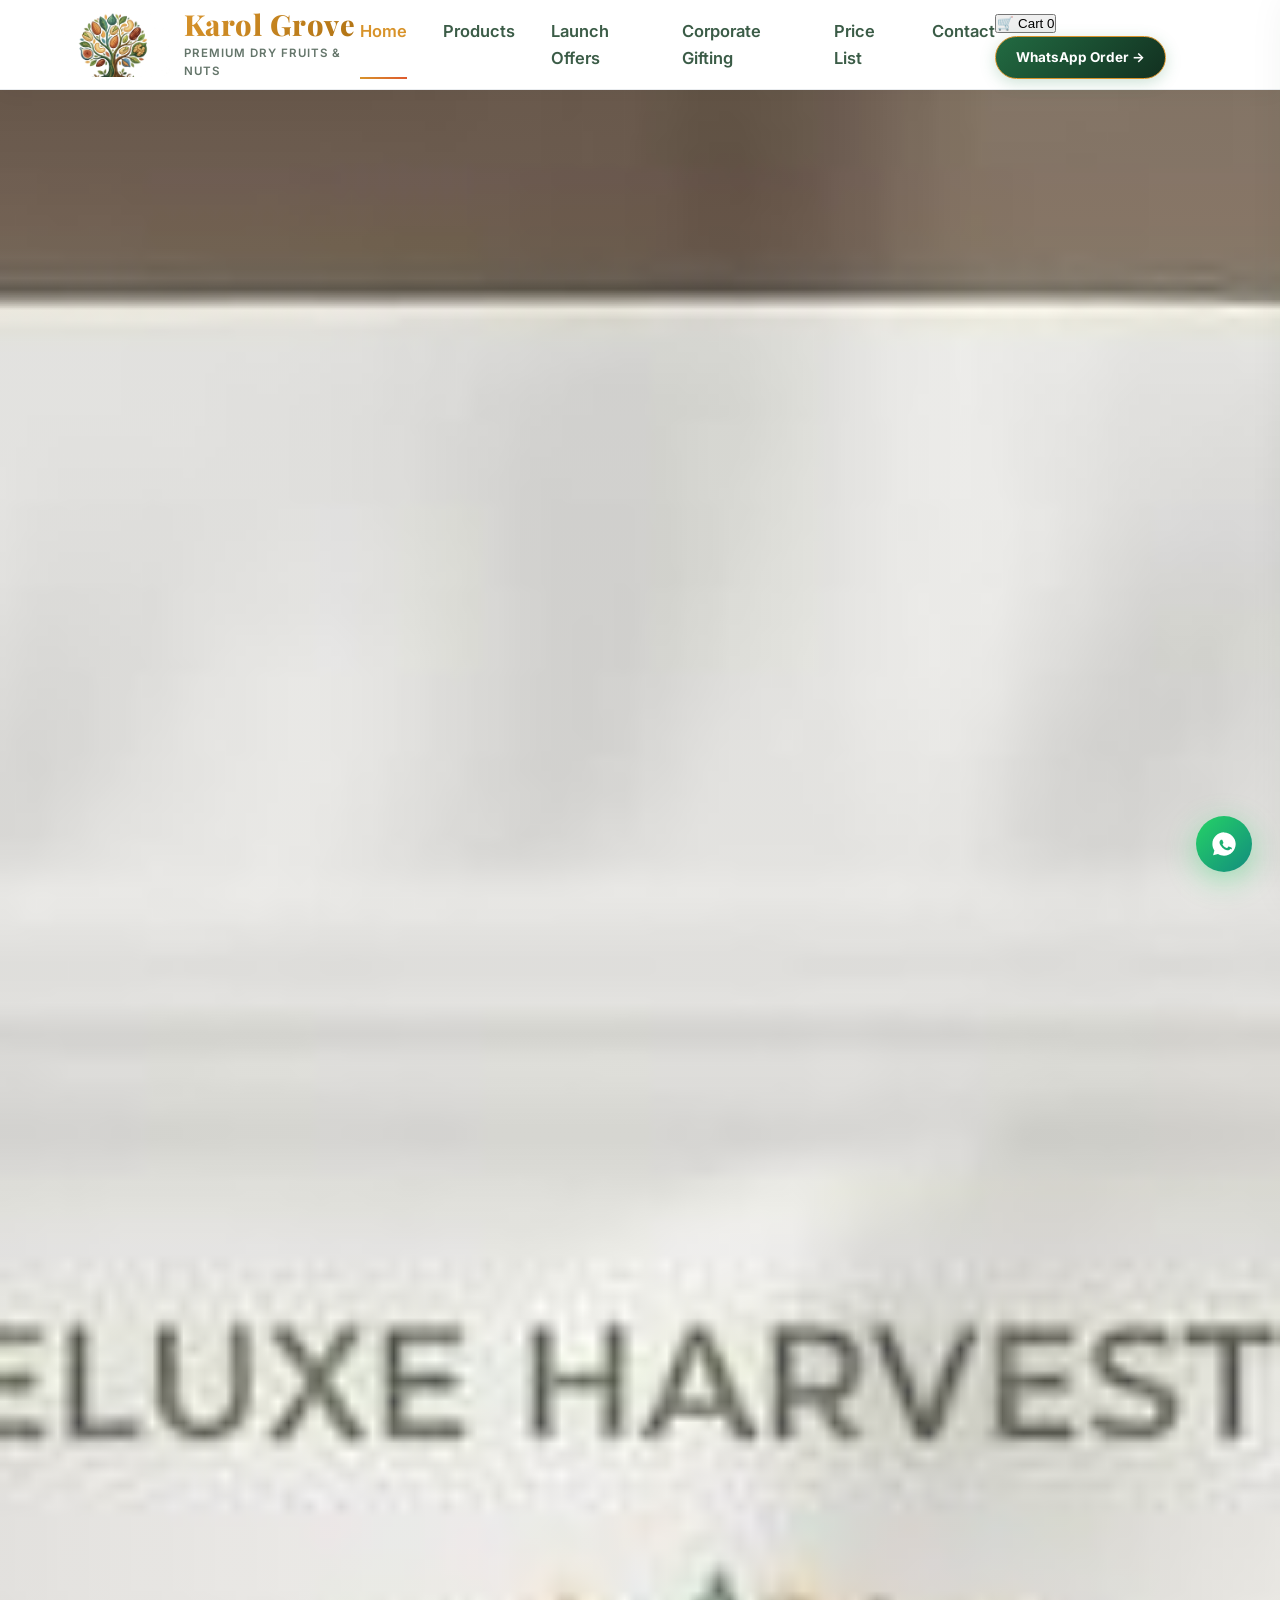
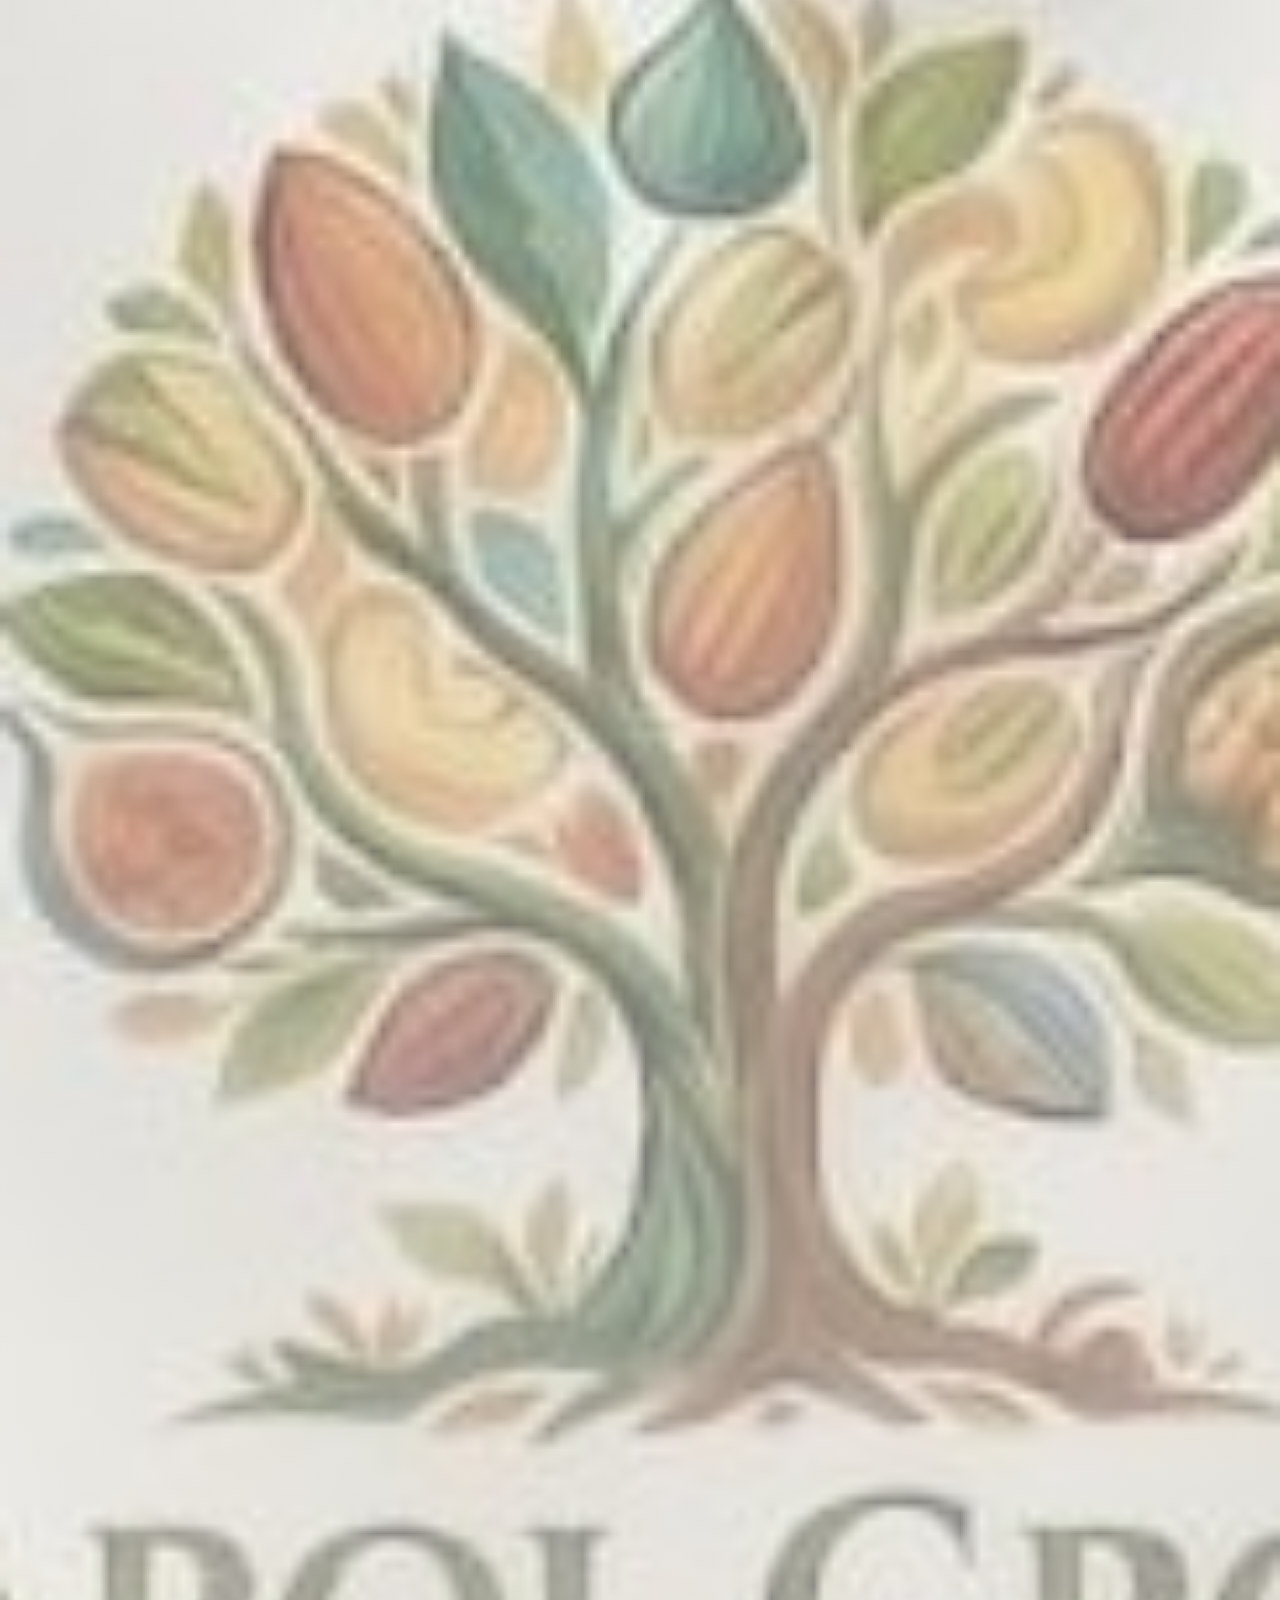
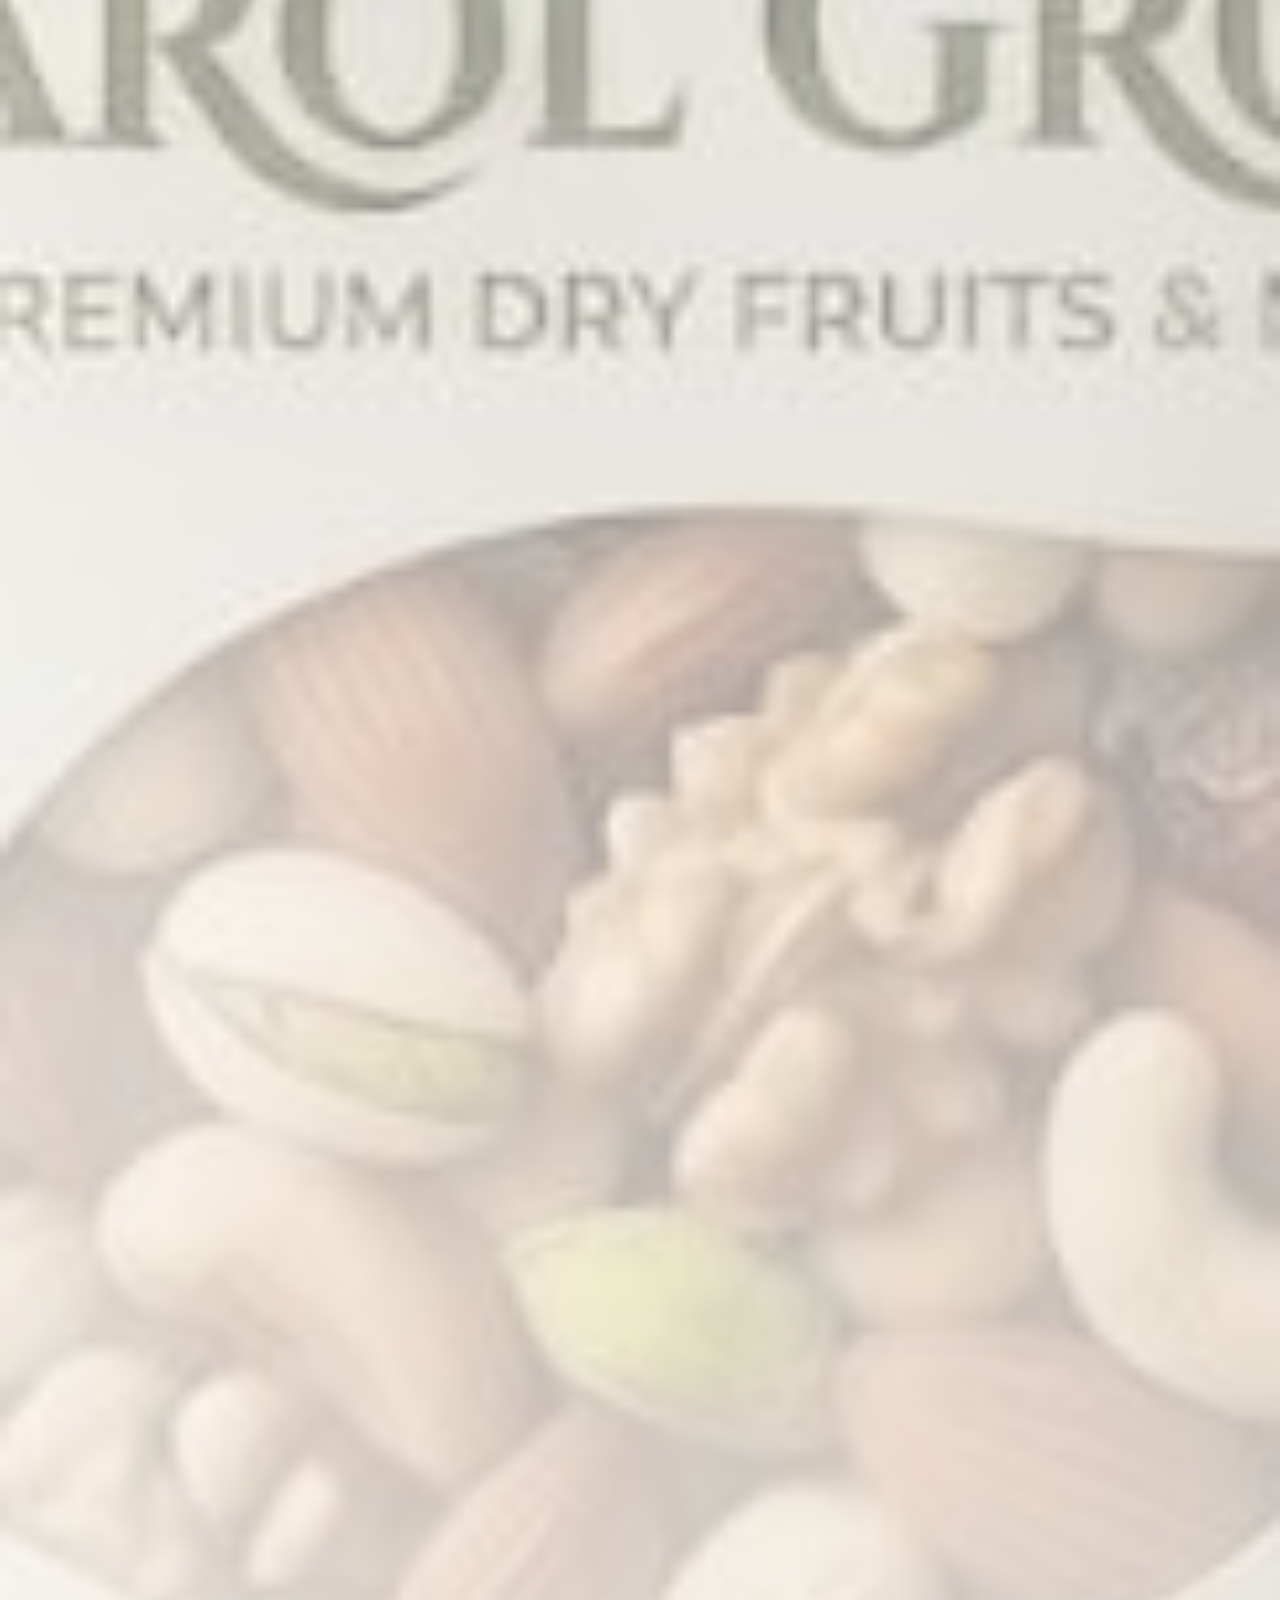
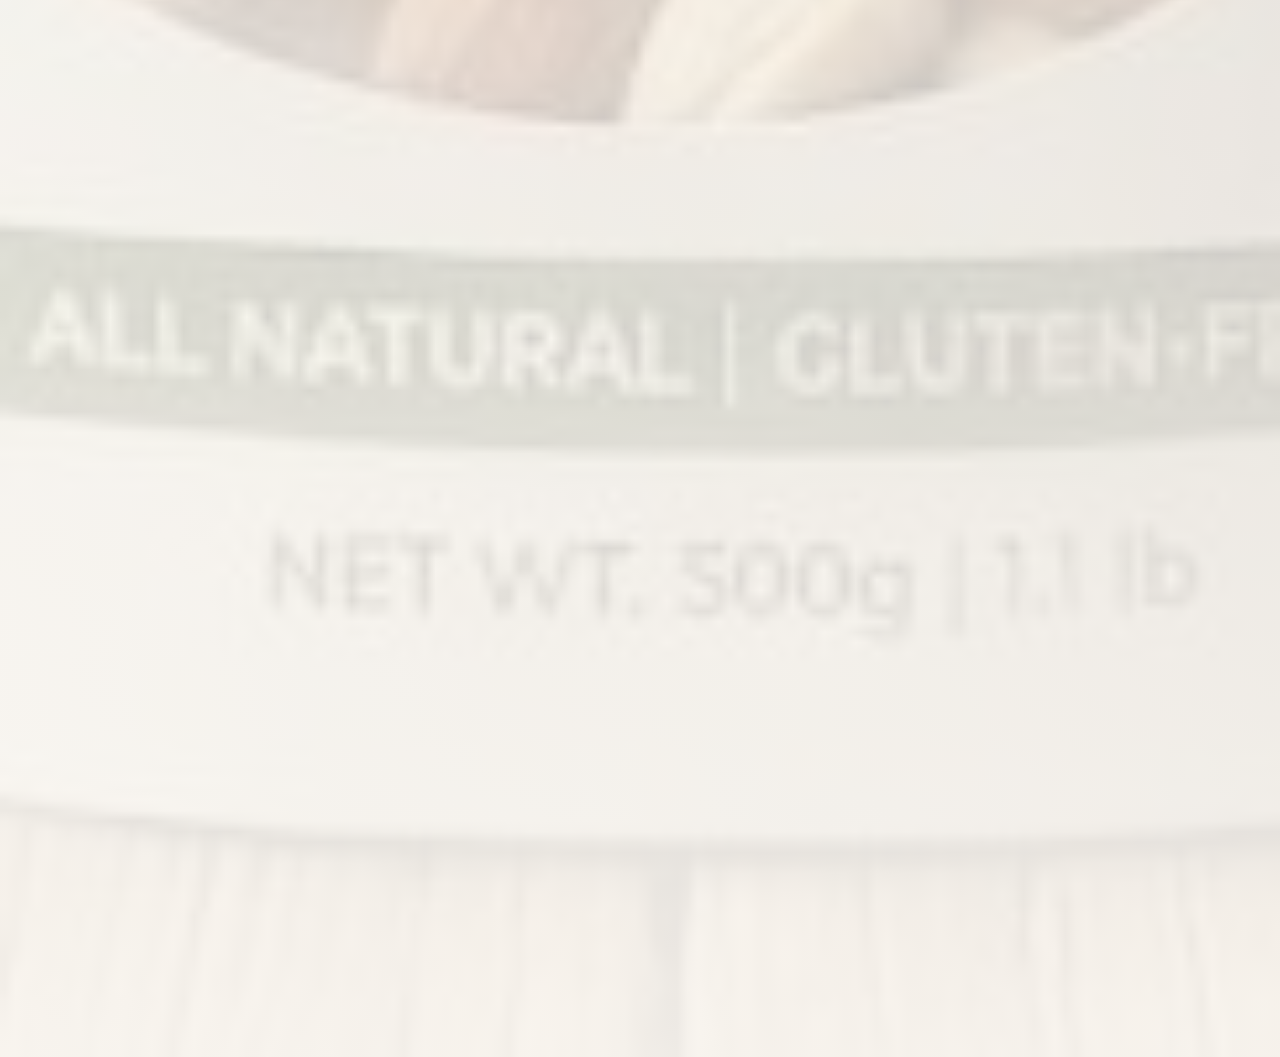
==== index.html @ c0962202 "new changes from chatgpt" ====
<!DOCTYPE html>
<html lang="en">
<head>
<meta charset="UTF-8">
<meta name="viewport" content="width=device-width, initial-scale=1.0">
<title>Karol Grove — Grand Website Launch | Premium Dry Fruits & Nuts</title>
<meta name="description" content="Grand Website Launch 02 October 2026! Up to 40% OFF on selected products. Karol Grove brings you premium, hand-picked dry fruits, nuts, seeds and natural sweeteners.">
<link rel="icon" href="assets/karol-grove-icon.png">
<link rel="preconnect" href="https://fonts.googleapis.com">
<link rel="preconnect" href="https://fonts.gstatic.com" crossorigin>
<link href="https://fonts.googleapis.com/css2?family=Outfit:wght@300;400;500;600;700;800;900&family=Playfair+Display:ital,wght@0,400;0,500;0,600;0,700;0,800;0,900;1,400;1,500;1,600&family=Inter:wght@300;400;500;600;700;800&display=swap" rel="stylesheet">
<link rel="stylesheet" href="assets/style.css?v=20261002-v3">
<script src="assets/prices.js" defer></script>
<script src="assets/main.js?v=20261002-v3" defer></script>
</head>
<body>

<!-- Sticky Header & Navigation -->
<header class="site-header">
  <div class="header-inner">
    <a href="index.html" class="brand">
      <img src="assets/karol-grove-icon.png" alt="Karol Grove Premium Dry Fruits & Nuts" class="brand-logo-img">
      <div class="brand-text">
        <span class="brand-name">Karol Grove</span>
        <span class="brand-tagline">Premium Dry Fruits &amp; Nuts</span>
      </div>
    </a>
    <nav class="main-nav">
      <a href="index.html" class="active">Home</a>
      <a href="products.html">Products</a>
      <a href="#launch-offers">Launch Offers</a>
      <a href="corporate-gifts.html">Corporate Gifting</a>
      <a href="pricelist.html">Price List</a>
      <a href="contact.html">Contact</a>
    </nav>
    <div class="header-actions-group">
      <button class="header-cart-btn" onclick="toggleCartDrawer(true)" aria-label="Shopping Cart">
        <span class="cart-icon-symbol">🛒</span>
        <span class="cart-text">Cart</span>
        <span class="badge cart-badge">0</span>
      </button>
      <a class="header-cta" href="https://wa.me/+918494832492" target="_blank" rel="noopener">WhatsApp Order &rarr;</a>
      <button class="nav-toggle" aria-label="Toggle menu">
        <span></span><span></span><span></span>
      </button>
    </div>
  </div>
  <div class="mobile-nav" id="mobileNav">
    <a href="index.html" class="active">Home</a>
    <a href="products.html">Products</a>
    <a href="#launch-offers">Launch Offers</a>
    <a href="corporate-gifts.html">Corporate Gifting</a>
    <a href="pricelist.html">Price List</a>
    <a href="contact.html">Contact</a>
    <a href="https://wa.me/+918494832492" target="_blank" rel="noopener" style="color:var(--forest); font-weight:700;">💬 Order on WhatsApp</a>
  </div>
</header>

<!-- 1. HOMEPAGE HERO — LAUNCH OFFER PRIMARY MESSAGE -->
<section class="hero-launch-wrapper">
  <video autoplay muted loop playsinline poster="assets/karol-grove-pouch-hd.jpg" class="hero-bg-video">
    <source src="assets/hero-video.mp4" type="video/mp4">
  </video>
  <div class="hero-overlay"></div>
  <div class="hero-launch-content reveal">
    <div class="launch-pill-eyebrow">
      <span class="pulse-live-dot"></span> GRAND WEBSITE LAUNCH
    </div>
    <h1 class="hero-launch-h1">
      <span class="gold-highlight">UP TO 40% OFF</span>
      <span class="sub-heading-text">ON SELECTED PRODUCTS</span>
    </h1>
    <div>
      <div class="hero-launch-date-tag">
        📅 02 OCTOBER 2026
      </div>
    </div>
    <div class="hero-supporting-message">
      <span>✓ Easy Cart</span>
      <span class="bullet">•</span>
      <span>✓ Current Prices</span>
      <span class="bullet">•</span>
      <span>✓ WhatsApp Checkout</span>
    </div>
    <div class="hero-launch-actions">
      <a href="#launch-offers" class="btn btn-launch-primary">SHOP LAUNCH OFFERS &rarr;</a>
      <a href="products.html" class="btn btn-launch-secondary">Browse All Products</a>
    </div>
  </div>
</section>

<!-- Quick Feature Strip -->
<section class="feature-strip">
  <div class="container feature-grid reveal">
    <div class="feature-item">
      <span class="icon">🌿</span>
      <div>
        <h3>Quality-Focused</h3>
        <p>Premium handpicked dry fruits &amp; crunchy nuts</p>
      </div>
    </div>
    <div class="feature-item">
      <span class="icon">🏷️</span>
      <div>
        <h3>Transparent Prices</h3>
        <p>Current retail &amp; bulk rates displayed online</p>
      </div>
    </div>
    <div class="feature-item">
      <span class="icon">💬</span>
      <div>
        <h3>WhatsApp Convenience</h3>
        <p>Instant order review and confirmation</p>
      </div>
    </div>
  </div>
</section>

<!-- 2. DEDICATED LAUNCH OFFERS SECTION -->
<section class="section section-launch-offers" id="launch-offers">
  <div class="container">
    <div class="launch-offers-banner reveal">
      <div class="launch-offers-banner-text">
        <span class="launch-badge-pill">🔥 GRAND LAUNCH OFFERS</span>
        <h2>Up to <span>40% OFF</span> on Selected Products</h2>
        <p>Celebrate our official website launch on <strong>02 October 2026</strong> with special promotional savings on handpicked premium favorites. Add items to your basket and confirm conveniently on WhatsApp.</p>
      </div>
      <div>
        <a href="products.html" class="btn btn-launch-primary">SHOP LAUNCH OFFERS &rarr;</a>
      </div>
    </div>

    <!-- Curated Launch Products Grid using Existing Prices from prices.js -->
    <div class="product-grid" style="margin-top: 30px;">

      <!-- Launch Product 1: Premium Almonds -->
      <div class="glass-card product-card tilt-card reveal">
        <div class="product-img-wrapper">
          <img src="assets/product-almonds.png" alt="Premium Almonds (Badam)" class="product-card-img">
          <span class="label" style="background: var(--terracotta); color: #fff;">Launch Special</span>
        </div>
        <div class="product-card-body">
          <h3>Premium Almonds (Badam)</h3>
          <p>Crisp, nutrient-dense California harvest. Packed with Vitamin E and healthy proteins.</p>
          <div class="product-selector">
            <div class="variant-wrapper">
              <span>Select Size:</span>
              <select class="variant-select">
                <option value="250g">250g — ₹220</option>
                <option value="500g" selected>500g — ₹430</option>
                <option value="1kg">1kg — ₹850</option>
              </select>
            </div>
            <button class="add-to-order-btn">🛒 Add to WhatsApp Order</button>
          </div>
        </div>
      </div>

      <!-- Launch Product 2: Premium Cashews -->
      <div class="glass-card product-card tilt-card reveal">
        <div class="product-img-wrapper">
          <img src="assets/product-cashews.png" alt="Premium Cashews (Kaju)" class="product-card-img">
          <span class="label" style="background: var(--terracotta); color: #fff;">Launch Special</span>
        </div>
        <div class="product-card-body">
          <h3>Premium Cashews (Kaju) - W240</h3>
          <p>Plump, whole, grade-A cashews with a rich buttery crunch. Hygienically packed.</p>
          <div class="product-selector">
            <div class="variant-wrapper">
              <span>Select Size:</span>
              <select class="variant-select">
                <option value="250g">250g — ₹250</option>
                <option value="500g" selected>500g — ₹490</option>
                <option value="1kg">1kg — ₹960</option>
              </select>
            </div>
            <button class="add-to-order-btn">🛒 Add to WhatsApp Order</button>
          </div>
        </div>
      </div>

      <!-- Launch Product 3: Medjool Dates -->
      <div class="glass-card product-card tilt-card reveal">
        <div class="product-img-wrapper">
          <img src="assets/product-dates-premium.png" alt="Medjool Dates (Premium)" class="product-card-img">
          <span class="label" style="background: var(--terracotta); color: #fff;">Launch Special</span>
        </div>
        <div class="product-card-body">
          <h3>Medjool Dates (Premium)</h3>
          <p>King of dates with soft texture and natural caramel sweetness. Naturally delicious.</p>
          <div class="product-selector">
            <div class="variant-wrapper">
              <span>Select Size:</span>
              <select class="variant-select">
                <option value="250g">250g — ₹350</option>
                <option value="500g" selected>500g — ₹680</option>
                <option value="1kg">1kg — ₹1300</option>
              </select>
            </div>
            <button class="add-to-order-btn">🛒 Add to WhatsApp Order</button>
          </div>
        </div>
      </div>

      <!-- Launch Product 4: Dried Figs (Anjeer) -->
      <div class="glass-card product-card tilt-card reveal">
        <div class="product-img-wrapper">
          <img src="assets/product-figs.png" alt="Dried Figs (Anjeer)" class="product-card-img">
          <span class="label" style="background: var(--terracotta); color: #fff;">Launch Special</span>
        </div>
        <div class="product-card-body">
          <h3>Dried Figs (Anjeer) - Premium Jumbo</h3>
          <p>Naturally sweet, fiber-rich whole dried figs sorted for uniform size and freshness.</p>
          <div class="product-selector">
            <div class="variant-wrapper">
              <span>Select Size:</span>
              <select class="variant-select">
                <option value="250g">250g — ₹340</option>
                <option value="500g" selected>500g — ₹660</option>
                <option value="1kg">1kg — ₹1280</option>
              </select>
            </div>
            <button class="add-to-order-btn">🛒 Add to WhatsApp Order</button>
          </div>
        </div>
      </div>

      <!-- Launch Product 5: Festive Gift Hamper -->
      <div class="glass-card product-card tilt-card reveal">
        <div class="product-img-wrapper">
          <img src="assets/product-gift-box.png" alt="Premium Festive Gift Hamper" class="product-card-img">
          <span class="label" style="background: var(--forest); color: #fff;">Festive Favorite</span>
        </div>
        <div class="product-card-body">
          <h3>Premium Festive Gift Hamper</h3>
          <p>Curated assortment of premier nuts and dry fruits in an elegant gift box presentation.</p>
          <div class="product-selector">
            <div class="variant-wrapper">
              <span>Select Size:</span>
              <select class="variant-select">
                <option value="250g">250g — ₹599</option>
                <option value="500g" selected>500g — ₹999</option>
                <option value="1kg">1kg — ₹1899</option>
              </select>
            </div>
            <button class="add-to-order-btn">🛒 Add to WhatsApp Order</button>
          </div>
        </div>
      </div>

      <!-- Launch Product 6: Chia Seeds -->
      <div class="glass-card product-card tilt-card reveal">
        <div class="product-img-wrapper">
          <img src="assets/product-chia-seeds.png" alt="Chia Seeds (Organic)" class="product-card-img">
          <span class="label" style="background: var(--terracotta); color: #fff;">Launch Special</span>
        </div>
        <div class="product-card-body">
          <h3>Chia Seeds (Organic)</h3>
          <p>Omega-3 rich super-seeds for smoothies, puddings, and daily wellness nutrition.</p>
          <div class="product-selector">
            <div class="variant-wrapper">
              <span>Select Size:</span>
              <select class="variant-select">
                <option value="250g">250g — ₹120</option>
                <option value="500g" selected>500g — ₹220</option>
                <option value="1kg">1kg — ₹420</option>
              </select>
            </div>
            <button class="add-to-order-btn">🛒 Add to WhatsApp Order</button>
          </div>
        </div>
      </div>

    </div>

    <div style="text-align: center; margin-top: 45px;">
      <a href="products.html" class="btn btn-launch-primary">VIEW ALL PRODUCTS &amp; OFFERS &rarr;</a>
    </div>
  </div>
</section>

<!-- 4. MAKE THE SHOPPING FLOW OBVIOUS (HOW TO ORDER) -->
<section class="section" id="how-to-order" style="background: #FFFFFF;">
  <div class="container">
    <div class="section-head reveal" style="text-align: center; max-width: 700px; margin: 0 auto 30px;">
      <span class="eyebrow" style="color: var(--forest); font-weight: 800; letter-spacing: 1.5px; text-transform: uppercase; font-size: 13px;">Simple &bull; Transparent</span>
      <h2 style="font-size: clamp(2rem, 4vw, 3rem); font-weight: 800; margin-top: 8px;">HOW TO ORDER</h2>
      <p style="font-size: 16px; color: var(--text-secondary); margin-top: 10px;">Building your basket and placing an order takes less than a minute.</p>
    </div>

    <div class="order-stepper-grid">
      <!-- Step 01 -->
      <div class="order-stepper-card reveal">
        <div class="stepper-num">01</div>
        <div class="stepper-icon">🔍</div>
        <h3>01 — Browse Products</h3>
        <p>Choose your preferred dry fruits, nuts, seeds, and pack quantities from our online catalog.</p>
      </div>

      <!-- Step 02 -->
      <div class="order-stepper-card reveal" style="transition-delay: 0.1s;">
        <div class="stepper-num">02</div>
        <div class="stepper-icon">🛒</div>
        <h3>02 — Add to Cart</h3>
        <p>Review your selected products and adjust quantities directly in your floating cart basket.</p>
      </div>

      <!-- Step 03 -->
      <div class="order-stepper-card reveal" style="transition-delay: 0.2s;">
        <div class="stepper-num">03</div>
        <div class="stepper-icon">💬</div>
        <h3>03 — Confirm on WhatsApp</h3>
        <p>Send your order through WhatsApp for instant confirmation, delivery scheduling, and payment.</p>
      </div>
    </div>

    <div style="text-align: center; margin-top: 45px;">
      <a href="products.html" class="btn btn-launch-primary">SHOP NOW &rarr;</a>
    </div>
  </div>
</section>

<!-- 5. ADD A TRUST / WHY KAROL GROVE SECTION -->
<section class="section" style="background: #FAF8F5;">
  <div class="container">
    <div class="section-head reveal" style="text-align: center; max-width: 750px; margin: 0 auto 20px;">
      <span class="eyebrow" style="color: var(--gold-deep); font-weight: 800; letter-spacing: 1.5px; text-transform: uppercase; font-size: 13px;">Our Commitments</span>
      <h2 style="font-size: clamp(2rem, 4vw, 3rem); font-weight: 800; margin-top: 8px;">WHY KAROL GROVE?</h2>
      <p style="font-size: 16px; color: var(--text-secondary); margin-top: 8px;">Clear standards, honest pricing, and personal customer service.</p>
    </div>

    <div class="trust-cards-grid">
      <!-- Benefit 1 -->
      <div class="trust-feature-card reveal">
        <div class="trust-check-badge">✓</div>
        <div>
          <h4>Transparent Pricing</h4>
          <p>Current product prices are displayed online clearly before you place your order.</p>
        </div>
      </div>

      <!-- Benefit 2 -->
      <div class="trust-feature-card reveal" style="transition-delay: 0.05s;">
        <div class="trust-check-badge">✓</div>
        <div>
          <h4>Easy Ordering</h4>
          <p>Add products directly to your cart and customize your preferred sizes with one click.</p>
        </div>
      </div>

      <!-- Benefit 3 -->
      <div class="trust-feature-card reveal" style="transition-delay: 0.1s;">
        <div class="trust-check-badge">✓</div>
        <div>
          <h4>WhatsApp Confirmation</h4>
          <p>Review and confirm your order conveniently through WhatsApp before dispatch.</p>
        </div>
      </div>

      <!-- Benefit 4 -->
      <div class="trust-feature-card reveal" style="transition-delay: 0.15s;">
        <div class="trust-check-badge">✓</div>
        <div>
          <h4>Quality-Focused</h4>
          <p>Premium dry fruits, nuts, and seeds carefully packed to maintain natural freshness and crunch.</p>
        </div>
      </div>

      <!-- Benefit 5 -->
      <div class="trust-feature-card reveal" style="transition-delay: 0.2s;">
        <div class="trust-check-badge">✓</div>
        <div>
          <h4>Corporate Orders</h4>
          <p>Dedicated support for corporate, employee appreciation, and bulk festive gifting requirements.</p>
        </div>
      </div>
    </div>
  </div>
</section>

<!-- 9. MAKE THE PRICE INFORMATION EASIER TO FIND (PRICE BANNER) -->
<section class="container reveal">
  <div class="section-price-banner">
    <div class="price-banner-text">
      <span style="color: var(--forest); font-weight: 800; font-size: 12px; letter-spacing: 1px; text-transform: uppercase; display: block; margin-bottom: 4px;">WEEKLY PRICE CATALOG</span>
      <h3>CURRENT PRICES AVAILABLE ONLINE</h3>
      <p>Check current retail and bulk rates across all nuts, dates, dried fruits, seeds, and gift packs before placing your order. No hidden charges.</p>
    </div>
    <div>
      <a href="pricelist.html" class="btn btn-launch-primary">VIEW COMPLETE PRICE LIST &rarr;</a>
    </div>
  </div>
</section>

<!-- 7 & 8. REDESIGNED & SIMPLIFIED CORPORATE GIFTING SECTION -->
<section class="section" id="corporate-gifting">
  <div class="container">
    <div class="corporate-commercial-container reveal">
      <div class="corporate-commercial-grid">
        
        <!-- Left Side: Clear Business Information -->
        <div class="corporate-commercial-info">
          <span class="eyebrow">B2B &amp; Bulk Solutions</span>
          <h2>CORPORATE GIFTING</h2>
          <p class="corp-lead">Premium gifts for your employees, clients &amp; business partners.</p>
          <p style="font-size: 14.5px; color: var(--text-secondary); margin-bottom: 24px; line-height: 1.6;">
            Make a memorable impression with thoughtful, health-focused dry fruit hampers. Designed for corporate festive gifting, employee milestones, client appreciation, and executive occasions.
          </p>

          <div class="corporate-feature-pills">
            <div class="corp-feature-item">
              <strong>Custom Branding</strong>
              <span>Company logo on boxes, gift tags &amp; greeting cards</span>
            </div>
            <div class="corp-feature-item">
              <strong>Multiple Budget Options</strong>
              <span>From smart festive boxes to luxury wooden hampers</span>
            </div>
            <div class="corp-feature-item">
              <strong>Bulk &amp; Festival Gifting</strong>
              <span>Diwali, New Year, and annual corporate events</span>
            </div>
            <div class="corp-feature-item">
              <strong>Pan-India Delivery</strong>
              <span>Direct delivery to your office or multiple branches</span>
            </div>
          </div>

          <div style="display: flex; gap: 14px; flex-wrap: wrap; align-items: center;">
            <a href="corporate-gifts.html" class="btn btn-launch-secondary" style="background: var(--forest); border-color: var(--forest); color: #fff !important;">
              Explore Corporate Gifting &rarr;
            </a>
            <a href="https://wa.me/+918494832492?text=Hi%20Karol%20Grove%2C%20I%20am%20interested%20in%20Corporate%20Gifting%20options." target="_blank" rel="noopener" style="font-size: 14px; font-weight: 700; color: var(--forest); text-decoration: underline;">
              Chat with Corporate Team &rarr;
            </a>
          </div>
        </div>

        <!-- Right Side: Fast Quote Request Form -->
        <div class="corporate-commercial-form-box">
          <h3>Request Corporate Quote</h3>
          <p>Get customized pricing and sample recommendations for your organization.</p>
          <form id="corporateQuoteForm" class="corp-quick-form">
            <div>
              <label for="corpCompany">Company Name *</label>
              <input type="text" id="corpCompany" name="company" placeholder="e.g. Infosys, Tata, Start-up Ltd" required>
            </div>
            <div style="display: grid; grid-template-columns: 1fr 1fr; gap: 12px;">
              <div>
                <label for="corpName">Contact Person *</label>
                <input type="text" id="corpName" name="name" placeholder="Your Name" required>
              </div>
              <div>
                <label for="corpMobile">Mobile Number *</label>
                <input type="tel" id="corpMobile" name="mobile" placeholder="e.g. 9876543210" required>
              </div>
            </div>
            <div style="display: grid; grid-template-columns: 1fr 1fr; gap: 12px;">
              <div>
                <label for="corpQty">Estimated Quantity</label>
                <select id="corpQty" name="quantity">
                  <option value="25-50 hampers">25 – 50 hampers</option>
                  <option value="50-200 hampers">50 – 200 hampers</option>
                  <option value="200-500 hampers">200 – 500 hampers</option>
                  <option value="500+ hampers">500+ hampers</option>
                </select>
              </div>
              <div>
                <label for="corpBudget">Budget per Box</label>
                <select id="corpBudget" name="budget">
                  <option value="₹500 - ₹1,000">₹500 – ₹1,000</option>
                  <option value="₹1,000 - ₹2,000">₹1,000 – ₹2,000</option>
                  <option value="₹2,000 - ₹3,500">₹2,000 – ₹3,500</option>
                  <option value="Above ₹3,500">Above ₹3,500 (Luxury)</option>
                </select>
              </div>
            </div>
            <button type="submit" class="btn-corp-submit">
              <span>REQUEST CORPORATE QUOTE</span> &rarr;
            </button>
          </form>
        </div>

      </div>
    </div>
  </div>
</section>

<!-- 11. STRONG FINAL CTA SECTION -->
<section class="container reveal">
  <div class="section-final-cta">
    <h2>READY TO SHOP KAROL GROVE?</h2>
    <p>Explore our products, check current prices and order easily through WhatsApp.</p>
    <div class="final-cta-buttons">
      <a href="products.html" class="btn btn-launch-primary">SHOP NOW &rarr;</a>
      <a href="corporate-gifts.html" class="btn btn-launch-secondary">CORPORATE GIFTING &rarr;</a>
    </div>
  </div>
</section>

<!-- 12. IMPROVED STANDARDIZED FOOTER -->
<footer class="site-footer-v2">
  <div class="container">
    <div class="footer-v2-grid">
      <!-- 1. Brand Info -->
      <div class="footer-v2-col">
        <div style="display: flex; align-items: center; gap: 12px; margin-bottom: 16px;">
          <img src="assets/karol-grove-icon.png" alt="Karol Grove" style="height: 44px; width: auto;">
          <span style="font-family: var(--font-display); font-size: 24px; font-weight: 800; color: #FFFFFF;">Karol Grove</span>
        </div>
        <p>Karol Grove brings you premium, hand-picked dry fruits, nuts, seeds and natural sweeteners — freshly packed, honest prices, delivered to your doorstep.</p>
        <p style="margin-top: 14px; font-size: 13px; color: var(--gold);">Official Website Launch: <strong>02 October 2026</strong></p>
      </div>

      <!-- 2. Shop -->
      <div class="footer-v2-col">
        <h4>SHOP</h4>
        <ul>
          <li><a href="products.html">All Products</a></li>
          <li><a href="#launch-offers">Launch Offers</a></li>
          <li><a href="pricelist.html">Price List</a></li>
          <li><a href="products.html#nuts">Nuts Varieties</a></li>
          <li><a href="products.html#dates">Premium Dates</a></li>
          <li><a href="products.html#dried-fruits">Dried Fruits</a></li>
        </ul>
      </div>

      <!-- 3. Corporate -->
      <div class="footer-v2-col">
        <h4>CORPORATE</h4>
        <ul>
          <li><a href="corporate-gifts.html">Corporate Gifting</a></li>
          <li><a href="corporate-gifts.html#quote">Request Quote</a></li>
          <li><a href="corporate-gifts.html#branding">Custom Branding</a></li>
          <li><a href="corporate-gifts.html#festival">Festival Gifting</a></li>
          <li><a href="corporate-gifts.html#bulk">Bulk Orders</a></li>
        </ul>
      </div>

      <!-- 4. Help -->
      <div class="footer-v2-col">
        <h4>HELP</h4>
        <ul>
          <li><a href="#how-to-order">How to Order</a></li>
          <li><a href="contact.html">Contact Us</a></li>
          <li><a href="https://wa.me/+918494832492" target="_blank" rel="noopener">WhatsApp Support</a></li>
          <li><a href="about.html">Our Story</a></li>
        </ul>
      </div>

      <!-- 5. Business Information -->
      <div class="footer-v2-col">
        <h4>BUSINESS INFO</h4>
        <div class="footer-legal-badge">
          <p><strong>Marketed &amp; Packed by:</strong><br>SRG Stores</p>
          <p style="margin-top: 6px;"><strong>Location:</strong><br>Mullamparappu, Erode, Tamil Nadu 638115</p>
          <p style="margin-top: 6px;"><strong>Phone &amp; WhatsApp:</strong><br>+91 84948 32492</p>
          <p style="margin-top: 6px;"><strong>Email:</strong><br>karolgrovenuts@gmail.com</p>
          <div style="margin-top: 10px; padding-top: 8px; border-top: 1px dashed rgba(255,255,255,0.15);">
            <p><strong>GSTIN:</strong> 33JQUPK0008M1ZH</p>
            <p><strong>FSSAI Lic. No.:</strong> 22421062000070</p>
          </div>
        </div>
      </div>
    </div>

    <!-- Bottom Bar -->
    <div class="footer-v2-bottom">
      <div>&copy; 2026 Karol Grove. All rights reserved.</div>
      <div>Official Launch Date: <strong>02 October 2026</strong> &bull; Up to 40% OFF Selected Products</div>
      <div>Website: <a href="https://www.karolgrove.com">www.karolgrove.com</a></div>
    </div>
  </div>
</footer>

<!-- Floating WhatsApp Action Button -->
<a href="https://wa.me/918494832492?text=Hi%20Karol%20Grove%2C%20I%20would%20like%20to%20place%20an%20order." 
   class="floating-whatsapp" 
   target="_blank" 
   rel="noopener" 
   aria-label="Order on WhatsApp">
  <div class="whatsapp-badge">Order on WhatsApp</div>
  <svg class="whatsapp-icon-svg" viewBox="0 0 24 24" width="24" height="24">
    <path fill="currentColor" d="M12.031 2c-5.514 0-9.99 4.477-9.99 9.99 0 2.08.636 4.01 1.728 5.614l-1.127 4.12 4.22-1.107c1.514.938 3.284 1.48 5.17 1.48 5.515 0 9.99-4.477 9.99-9.99 0-5.514-4.475-9.99-9.99-9.99zm5.556 14.13c-.224.634-1.22 1.157-1.68 1.206-.432.046-.86.23-2.738-.508-2.398-.942-3.896-3.376-4.016-3.536-.12-.16-1.002-1.332-1.002-2.54 0-1.21.632-1.804.856-2.048.225-.244.49-.305.653-.305.163 0 .326.002.47.01.15.008.347-.057.545.422.203.49.693 1.693.754 1.815.06.123.1.265.018.428-.08.163-.122.265-.244.407-.122.143-.257.32-.367.43-.122.12-.25.253-.108.497.143.244.636 1.05 1.362 1.7 1 .894 1.85 1.173 2.116 1.306.265.132.418.11.57-.06.153-.173.663-.774.846-1.037.183-.265.367-.224.622-.132.255.09 1.62.764 1.9.905.28.14.47.21.536.326.067.116.067.67-.156 1.306z"/>
  </svg>
</a>

</body>
</html>
---- assets/style.css ----
/* ==========================================================================
   KAROL GROVE — Premium Dry Fruits & Nuts
   Design System: Rich Dark-Forest, Glowing Organic, VFX-Responsive
   ========================================================================== */

@import url('https://fonts.googleapis.com/css2?family=Outfit:wght@300;400;500;600;700;800;900&family=Playfair+Display:ital,wght@0,400;0,500;0,600;0,700;0,800;0,900;1,400;1,500;1,600&family=Inter:wght@300;400;500;600;700;800&display=swap');

:root {
  /* Theme Palette: Top MNC Corporate */
  --bg-dark: #FFFFFF; /* Stark white background for ultimate cleanliness */
  --bg-card: #FFFFFF; /* Solid white cards */
  --bg-card-hover: #F8F9FA; /* Very light grey on hover */
  --border-light: #E9ECEF; /* Standard crisp grey border */

  /* Colors */
  --gold: #d8932a; 
  --gold-deep: #b07314;
  --gold-glow: rgba(216, 147, 42, 0.3);

  --forest: #226b42; 
  --forest-deep: #123020;
  --forest-glow: rgba(34, 107, 66, 0.2);

  --terracotta: #de5a2e;
  --terracotta-deep: #b33e17;
  --terracotta-glow: rgba(222, 90, 46, 0.2);

  --berry: #a84250;
  --berry-deep: #782631;
  --berry-glow: rgba(168, 66, 80, 0.2);

  --teal: #4b9491;
  --teal-deep: #225e5c;
  --teal-glow: rgba(75, 148, 145, 0.2);

  --cream: #faf6eb;
  --text-primary: #123020; /* Deep forest green for main text */
  --text-secondary: #3b5c47; /* Lighter forest green for secondary text */
  --text-muted: #64756a;

  /* Shadows & Gradients */
  --shadow-glow-gold: 0 10px 30px rgba(216, 147, 42, 0.1);
  --shadow-glow-forest: 0 10px 30px rgba(34, 107, 66, 0.1);
  --shadow-glow-terracotta: 0 10px 30px rgba(222, 90, 46, 0.1);
  
  --gradient-gold: linear-gradient(135deg, var(--gold) 0%, var(--gold-deep) 100%);
  --gradient-forest: linear-gradient(135deg, var(--forest) 0%, var(--forest-deep) 100%);
  --gradient-terracotta: linear-gradient(135deg, var(--terracotta) 0%, var(--terracotta-deep) 100%);
  --gradient-radial-glow: radial-gradient(circle, rgba(216, 147, 42, 0.05) 0%, rgba(250, 247, 242, 0) 70%);

  --font-display: 'Playfair Display', 'Outfit', Georgia, serif;
  --font-body: 'Inter', -apple-system, BlinkMacSystemFont, sans-serif;
  
  --transition-smooth: all 0.4s cubic-bezier(0.165, 0.84, 0.44, 1);
}

/* ==========================================================================
   Reset & Base Styles
   ========================================================================== */
* {
  box-sizing: border-box;
  margin: 0;
  padding: 0;
}

html {
  scroll-behavior: smooth;
  overflow-x: hidden;
}

body {
  font-family: var(--font-body);
  background-color: var(--bg-dark);
  color: var(--text-primary);
  line-height: 1.6;
  -webkit-font-smoothing: antialiased;
  overflow-x: hidden;
  position: relative;
}

/* Background Ambient Glows REMOVED for clean corporate look */

#vfx-canvas {
  position: fixed;
  top: 0;
  left: 0;
  width: 100vw;
  height: 100vh;
  pointer-events: none;
  z-index: -1;
}

img {
  max-width: 100%;
  display: block;
}

a {
  color: inherit;
  text-decoration: none;
  transition: var(--transition-smooth);
}

::selection {
  background: var(--gold);
  color: var(--bg-dark);
}

.container {
  max-width: 1200px;
  margin: 0 auto;
  padding: 0 24px;
}

/* ==========================================================================
   Header & Strip
   ========================================================================== */
.brand-strip {
  height: 4px;
  background: linear-gradient(90deg, var(--gold) 0%, var(--terracotta) 25%, var(--berry) 50%, var(--forest) 75%, var(--teal) 100%);
  position: relative; /* Changed from sticky to relative to prevent line cutting through logo */
  z-index: 101;
}

.topbar {
  background: #0a1c12; /* Deep Forest Green for premium header contrast */
  border-bottom: 1px solid var(--border-light);
  color: #e1ece6;
  font-size: 13px;
  position: relative;
  z-index: 99;
}

.topbar-item, .topbar a {
  color: #e1ece6 !important;
  text-decoration: none;
  transition: var(--transition-smooth);
}

.topbar-item:hover, .topbar a:hover {
  color: var(--gold) !important;
}

.topbar-inner {
  display: flex;
  justify-content: space-between;
  align-items: center;
  padding: 8px 24px;
  flex-wrap: wrap;
  gap: 12px;
}

.topbar-left {
  display: flex;
  gap: 20px;
}

.topbar-item {
  display: inline-flex;
  align-items: center;
  gap: 6px;
  font-weight: 500;
  color: var(--text-secondary);
}

a.topbar-item:hover {
  color: var(--gold);
}

.topbar-right .topbar-item {
  color: var(--gold);
  font-weight: 600;
  letter-spacing: 0.05em;
}

.site-header {
  position: sticky;
  top: 0;
  z-index: 100;
  background: #FFFFFF;
  border-bottom: 1px solid var(--border-light);
  box-shadow: 0 4px 20px rgba(0, 0, 0, 0.03); /* Extremely subtle shadow for depth */
  height: 90px;
  transition: height 0.3s ease;
}

.header-inner {
  display: flex;
  align-items: center;
  justify-content: space-between;
  padding: 0 24px; /* Use flexbox to vertically center items, removing vertical padding */
  height: 100%;
  max-width: 1200px;
  margin: 0 auto;
}

.brand {
  display: flex;
  align-items: center;
}

.brand-logo-img {
  height: 65px;
  width: auto;
  object-fit: contain;
  display: block;
  border-radius: 4px;
  background: transparent;
  padding: 0;
  border: none;
  box-shadow: none;
  transition: var(--transition-smooth);
}

.brand:hover .brand-logo-img {
  transform: translateY(-2px);
  opacity: 0.9;
}

.brand-text {
  display: flex;
  flex-direction: column;
  justify-content: center;
  margin-left: 14px;
}

.brand-name {
  font-family: var(--font-display);
  font-size: 29px; /* Increased brand title size */
  font-weight: 800;
  background: var(--gradient-gold);
  -webkit-background-clip: text;
  -webkit-text-fill-color: transparent;
  margin-left: 0;
  letter-spacing: 0.5px;
  display: inline-block;
  line-height: 1.1;
  transition: var(--transition-smooth);
}

.brand-tagline {
  font-family: var(--font-body);
  font-size: 11.5px; /* Increased tagline size */
  font-weight: 600;
  text-transform: uppercase;
  letter-spacing: 1px;
  color: var(--text-muted);
  margin-top: 3px;
  transition: var(--transition-smooth);
}

.brand:hover .brand-name {
  transform: translateY(-2px);
  filter: drop-shadow(0 0 8px var(--gold-glow));
}

.brand:hover .brand-tagline {
  color: var(--text-secondary);
}

@media (max-width: 768px) {
  .site-header {
    height: 80px; /* Reduced header height on mobile for tight fit */
  }
  .brand-logo-img {
    height: 56px;
  }
  .brand-name {
    font-size: 20px;
  }
  .brand-tagline {
    font-size: 8px;
    letter-spacing: 0.5px;
  }
}

nav.main-nav {
  display: flex;
  gap: 36px; /* Increased spacing between nav links */
  font-size: 16.5px; /* Increased font size for main navigation */
  font-weight: 600;
}

nav.main-nav a {
  color: var(--text-secondary);
  padding: 8px 0;
  position: relative;
}

nav.main-nav a:hover,
nav.main-nav a.active {
  color: var(--gold);
}

nav.main-nav a::after {
  content: '';
  position: absolute;
  left: 0;
  bottom: 0;
  width: 0;
  height: 2px;
  background: linear-gradient(90deg, var(--gold), var(--terracotta));
  transition: var(--transition-smooth);
}

nav.main-nav a:hover::after,
nav.main-nav a.active::after {
  width: 100%;
}

.header-cta {
  background: linear-gradient(135deg, var(--forest) 0%, var(--forest-deep) 100%);
  color: #ffffff !important; /* Force text to white for legibility */
  font-size: 13.5px;
  font-weight: 700;
  padding: 10px 20px;
  border-radius: 30px;
  border: 1.5px solid var(--gold);
  box-shadow: 0 4px 15px rgba(60, 143, 95, 0.25);
  display: inline-flex;
  align-items: center;
  gap: 8px;
}

.header-cta:hover {
  background: linear-gradient(135deg, var(--gold-deep) 0%, var(--gold) 100%);
  color: #123020 !important; /* Force text to forest-deep on hover */
  box-shadow: 0 4px 20px rgba(216, 147, 42, 0.4);
  transform: translateY(-2px);
}

.nav-toggle {
  display: none;
  flex-direction: column;
  gap: 6px;
  background: none;
  border: none;
  cursor: pointer;
  padding: 6px;
  z-index: 102;
}

.nav-toggle span {
  width: 26px;
  height: 2px;
  background-color: var(--text-primary);
  transition: var(--transition-smooth);
}

.nav-toggle.active span:nth-child(1) {
  transform: translateY(8px) rotate(45deg);
}

.nav-toggle.active span:nth-child(2) {
  opacity: 0;
}

.nav-toggle.active span:nth-child(3) {
  transform: translateY(-8px) rotate(-45deg);
}

/* ==========================================================================
   Buttons
   ========================================================================== */
.btn {
  display: inline-flex;
  align-items: center;
  justify-content: center;
  gap: 8px;
  padding: 14px 28px;
  border-radius: 4px; /* Professional slightly rounded shape */
  font-weight: 700;
  font-size: 14.5px;
  cursor: pointer;
  transition: var(--transition-smooth);
  border: 1.5px solid transparent;
}

.btn-primary {
  background: var(--forest-deep);
  color: #ffffff !important;
  box-shadow: none;
}

.btn-primary:hover {
  background: #0d2216; /* Darker green on hover */
  border-color: #0d2216;
  box-shadow: 0 4px 12px rgba(0,0,0,0.1);
  transform: translateY(-2px);
}

.btn-secondary {
  background: transparent;
  color: var(--text-primary);
  border-color: var(--text-primary) !important;
}

.btn-secondary:hover {
  background: var(--text-primary);
  color: #ffffff !important; 
  border-color: var(--text-primary);
  transform: translateY(-2px);
}

.btn-hero-primary {
  background: var(--gold);
  color: #123020 !important;
  border-color: var(--gold) !important;
}

.btn-hero-primary:hover {
  background: #ffffff;
  color: #123020 !important;
  border-color: #ffffff !important;
  box-shadow: 0 4px 12px rgba(255,255,255,0.2);
  transform: translateY(-2px);
}

.btn-hero-secondary {
  background: rgba(255, 255, 255, 0.1);
  color: #ffffff !important;
  border-color: rgba(255, 255, 255, 0.5) !important;
  backdrop-filter: blur(5px);
}

.btn-hero-secondary:hover {
  background: rgba(255, 255, 255, 0.2);
  border-color: #ffffff !important;
  transform: translateY(-2px);
}

.btn-block {
  display: flex;
  width: 100%;
}

.btn-clear {
  background: transparent;
  color: var(--text-muted);
  border-color: transparent;
  padding: 10px;
  font-size: 13px;
}

.btn-clear:hover {
  color: var(--berry);
  background: rgba(184, 86, 100, 0.1);
}

/* ==========================================================================
   Hero Section
   ========================================================================== */
.hero-cinematic {
  position: relative;
  min-height: 90vh;
  display: flex;
  align-items: center;
  justify-content: center;
  text-align: center;
  overflow: hidden;
  padding: 100px 0;
}

.hero-bg-video {
  position: absolute;
  top: 0;
  left: 0;
  width: 100%;
  height: 100%;
  object-fit: cover;
  z-index: 1;
  opacity: 1.0; /* Full clarity */
}

.hero-overlay {
  position: absolute;
  top: 0;
  left: 0;
  width: 100%;
  height: 100%;
  background: linear-gradient(180deg, rgba(250,247,242,0.1) 0%, rgba(250,247,242,0.95) 100%);
  z-index: 2;
}

.hero-content-center {
  position: relative;
  z-index: 3;
  max-width: 800px;
}

.hero-title {
  font-family: var(--font-display);
  font-size: 5rem;
  line-height: 1.1;
  color: #ffffff;
  margin-bottom: 24px;
}

.hero-content-center .lede {
  font-size: 1.25rem;
  color: var(--cream);
  opacity: 0.9;
  margin-bottom: 40px;
}

.hero-actions.justify-center {
  justify-content: center;
}

.hero {
  position: relative;
  padding: 100px 0;
  overflow: hidden;
}

.hero-grid {
  display: grid;
  grid-template-columns: 1fr;
  gap: 48px;
  align-items: center;
}

.eyebrow {
  display: inline-flex;
  align-items: center;
  gap: 8px;
  font-size: 12px;
  font-weight: 800;
  letter-spacing: 0.15em;
  text-transform: uppercase;
  color: var(--gold);
  background: rgba(242, 194, 101, 0.08);
  border: 1px solid rgba(242, 194, 101, 0.15);
  padding: 6px 16px;
  border-radius: 30px;
  margin-bottom: 24px;
}

.hero h1 {
  font-family: var(--font-display);
  font-size: clamp(38px, 6vw, 68px);
  line-height: 1.1;
  font-weight: 900;
  margin-bottom: 24px;
}

.hero h1 em {
  font-style: italic;
  font-weight: 400;
  font-family: 'Playfair Display', serif;
  background: linear-gradient(135deg, var(--gold) 30%, var(--terracotta) 100%);
  -webkit-background-clip: text;
  background-clip: text;
  -webkit-text-fill-color: transparent;
}

.hero p.lede {
  font-size: 17px;
  color: var(--text-secondary);
  margin-bottom: 36px;
  max-width: 580px;
}

.hero-actions {
  display: flex;
  gap: 16px;
  margin-bottom: 48px;
  flex-wrap: wrap;
}

.trust-row {
  display: flex;
  gap: 24px;
  flex-wrap: wrap;
}

.trust-item {
  display: flex;
  align-items: center;
  gap: 8px;
  font-size: 13.5px;
  font-weight: 600;
  color: var(--text-secondary);
}

.trust-item .dot {
  width: 28px;
  height: 28px;
  border-radius: 50%;
  background: rgba(255, 255, 255, 0.05);
  border: 1px solid var(--border-light);
  display: flex;
  align-items: center;
  justify-content: center;
  font-size: 13px;
}

.hero-art {
  position: relative;
  display: flex;
  justify-content: center;
  align-items: center;
}

/* Floating Radial Blobs */
.hero-art::before {
  content: '';
  position: absolute;
  width: 320px;
  height: 320px;
  background: radial-gradient(circle, rgba(60, 143, 95, 0.25) 0%, transparent 70%);
  z-index: -1;
  animation: rotateBlob 20s infinite linear;
}

.tin-frame {
  position: relative;
  background: rgba(18, 28, 22, 0.45);
  border: 1.5px solid var(--border-glow);
  border-radius: 28px;
  padding: 20px;
  backdrop-filter: blur(15px);
  -webkit-backdrop-filter: blur(15px);
  box-shadow: 0 15px 40px rgba(0, 0, 0, 0.5), inset 0 0 15px rgba(255, 255, 255, 0.05);
  transition: var(--transition-smooth);
  max-width: fit-content;
  margin: 0 auto;
}

.tin-frame img,
.hero-video {
  border-radius: 16px;
  width: 100%;
  max-width: 480px;
  box-shadow: 0 8px 24px rgba(0,0,0,0.4);
  display: block;
  object-fit: cover;
  transition: var(--transition-smooth);
}

.hero-art .ring {
  position: absolute;
  border: 1.5px solid rgba(242, 194, 101, 0.1);
  border-radius: 50%;
  pointer-events: none;
}

.hero-art .ring-1 {
  width: 580px;
  height: 580px;
  border-color: rgba(60, 143, 95, 0.15);
  animation: spin 30s infinite linear;
}

.hero-art .ring-2 {
  width: 440px;
  height: 440px;
  border-color: rgba(240, 145, 106, 0.15);
  animation: spin 20s infinite linear reverse;
}

.hero-badge {
  position: absolute;
  top: -15px;
  right: -15px;
  background: linear-gradient(135deg, var(--gold-deep) 0%, var(--gold) 100%);
  color: var(--bg-dark);
  font-weight: 800;
  font-size: 12px;
  text-align: center;
  line-height: 1.2;
  width: 80px;
  height: 80px;
  border-radius: 50%;
  display: flex;
  align-items: center;
  justify-content: center;
  box-shadow: 0 8px 24px rgba(242, 194, 101, 0.4);
  transform: rotate(10deg);
  border: 2px dashed rgba(7, 11, 9, 0.2);
  z-index: 2;
  animation: float 6s infinite ease-in-out;
}

/* ==========================================================================
   Feature Strip & Sections
   ========================================================================== */
.feature-strip {
  border-top: 1px solid var(--border-light);
  border-bottom: 1px solid var(--border-light);
  background: rgba(255, 255, 255, 0.55);
  backdrop-filter: blur(10px);
  -webkit-backdrop-filter: blur(10px);
  padding: 36px 0;
}

.feature-grid {
  display: grid;
  grid-template-columns: repeat(3, 1fr);
  gap: 32px;
}

.feature-item {
  display: flex;
  align-items: center;
  gap: 20px;
}

.feature-item .icon {
  width: 52px;
  height: 52px;
  border-radius: 16px;
  background: rgba(255, 255, 255, 0.03);
  border: 1px solid var(--border-light);
  display: flex;
  align-items: center;
  justify-content: center;
  font-size: 22px;
  flex-shrink: 0;
  box-shadow: inset 0 0 10px rgba(255,255,255,0.05);
}

.feature-item h3 {
  font-family: var(--font-display);
  font-size: 17.5px;
  font-weight: 700;
  color: var(--text-primary);
  margin-bottom: 4px;
}

.feature-item p {
  font-size: 13.5px;
  color: var(--text-secondary);
}

.section {
  padding: 160px 0;
  position: relative;
}

.section-cream-deep {
  background: linear-gradient(180deg, rgba(18,28,22,0.2) 0%, rgba(7,11,9,0) 100%);
}

.section-head {
  text-align: center;
  max-width: 650px;
  margin: 0 auto 60px;
}

.section-head h2 {
  font-family: var(--font-display);
  font-size: clamp(28px, 4vw, 42px);
  font-weight: 800;
  letter-spacing: -0.01em;
  color: var(--text-primary);
  line-height: 1.2;
}

.section-head h2 em {
  font-style: italic;
  font-family: 'Playfair Display', serif;
  background: linear-gradient(135deg, var(--gold) 20%, var(--terracotta) 100%);
  -webkit-background-clip: text;
  background-clip: text;
  -webkit-text-fill-color: transparent;
}

.section-head p {
  margin-top: 16px;
  font-size: 16px;
  color: var(--text-secondary);
}

/* ==========================================================================
   Cards: Glassmorphism & Custom Border Glows
   ========================================================================== */
.glass-card {
  background: var(--bg-card);
  border: 1px solid var(--border-light);
  border-radius: 8px; /* Sharper corners for corporate feel */
  padding: 32px;
  box-shadow: 0 4px 12px rgba(0, 0, 0, 0.02); /* Extremely faint shadow */
  transition: var(--transition-smooth);
}

.glass-card:hover {
  background: var(--bg-card-hover);
  border-color: #DDE2E5; /* Slightly darker grey border on hover */
  box-shadow: 0 8px 24px rgba(0, 0, 0, 0.04);
}

/* Why choose us Grid */
.why-grid {
  display: grid;
  grid-template-columns: repeat(4, 1fr);
  gap: 24px;
}

.why-card {
  border-top: 3px solid var(--border-light);
}

.why-grid .why-card:nth-child(1) { border-top-color: var(--gold); }
.why-grid .why-card:nth-child(2) { border-top-color: var(--terracotta); }
.why-grid .why-card:nth-child(3) { border-top-color: var(--forest); }
.why-grid .why-card:nth-child(4) { border-top-color: var(--teal); }

.why-card .icon {
  width: 48px;
  height: 48px;
  border-radius: 50%;
  display: flex;
  align-items: center;
  justify-content: center;
  font-size: 20px;
  margin-bottom: 20px;
  background: rgba(255, 255, 255, 0.03);
  border: 1px solid var(--border-light);
}

.why-grid .why-card:nth-child(1) .icon { color: var(--gold); background: rgba(242, 194, 101, 0.1); }
.why-grid .why-card:nth-child(2) .icon { color: var(--terracotta); background: rgba(240, 145, 106, 0.1); }
.why-grid .why-card:nth-child(3) .icon { color: var(--forest); background: rgba(60, 143, 95, 0.1); }
.why-grid .why-card:nth-child(4) .icon { color: var(--teal); background: rgba(106, 179, 176, 0.1); }

.why-card .num {
  font-family: var(--font-display);
  font-size: 13px;
  font-weight: 800;
  letter-spacing: 0.1em;
  color: var(--text-muted);
  margin-bottom: 12px;
}

.why-card h3 {
  font-family: var(--font-display);
  font-size: 19px;
  font-weight: 700;
  margin-bottom: 8px;
}

.why-card p {
  font-size: 13.5px;
  color: var(--text-secondary);
}

/* ==========================================================================
   Luxury Bento Showcase Grid (What we offer)
   ========================================================================== */
.bento-grid {
  display: grid;
  grid-template-columns: repeat(3, 1fr);
  gap: 24px;
  margin-top: 30px;
}

.bento-card {
  position: relative;
  background: linear-gradient(135deg, rgba(255, 255, 255, 0.07) 0%, rgba(255, 255, 255, 0.02) 100%);
  border: 1px solid rgba(255, 255, 255, 0.08);
  border-radius: 28px;
  padding: 32px;
  overflow: hidden;
  cursor: pointer;
  display: flex;
  flex-direction: column;
  justify-content: space-between;
  backdrop-filter: blur(20px);
  -webkit-backdrop-filter: blur(20px);
  box-shadow: 0 15px 35px rgba(0,0,0,0.4);
  transition: all 0.5s cubic-bezier(0.16, 1, 0.3, 1);
}

.bento-span-2 {
  grid-column: span 2;
}

.bento-span-3 {
  grid-column: span 3;
}

.bento-bg-glow {
  position: absolute;
  width: 250px;
  height: 250px;
  border-radius: 50%;
  filter: blur(80px);
  opacity: 0.25;
  transition: opacity 0.5s ease, transform 0.5s ease;
  pointer-events: none;
  z-index: 0;
  top: -50px;
  right: -50px;
}

.bento-card:hover .bento-bg-glow {
  opacity: 0.5;
  transform: scale(1.3);
}

.bento-glow-gold { background: var(--gold); }
.bento-glow-terracotta { background: var(--terracotta); }
.bento-glow-forest { background: #52c286; }
.bento-glow-berry { background: var(--berry); }
.bento-glow-teal { background: var(--teal); }
.bento-glow-gold-wide { background: linear-gradient(90deg, var(--gold), var(--terracotta)); width: 400px; height: 400px; }

.bento-card-top {
  display: flex;
  align-items: center;
  justify-content: space-between;
  margin-bottom: 20px;
  position: relative;
  z-index: 1;
}

.bento-tag {
  font-size: 11px;
  font-weight: 800;
  letter-spacing: 0.1em;
  text-transform: uppercase;
  padding: 6px 16px;
  border-radius: 30px;
  border: 1px solid transparent;
}

.tag-gold { background: rgba(242, 194, 101, 0.15); color: var(--gold); border-color: rgba(242, 194, 101, 0.3); }
.tag-terracotta { background: rgba(240, 145, 106, 0.15); color: var(--terracotta); border-color: rgba(240, 145, 106, 0.3); }
.tag-forest { background: rgba(60, 143, 95, 0.2); color: #72e0a8; border-color: rgba(60, 143, 95, 0.4); }
.tag-berry { background: rgba(184, 86, 100, 0.15); color: var(--berry); border-color: rgba(184, 86, 100, 0.3); }
.tag-teal { background: rgba(106, 179, 176, 0.15); color: var(--teal); border-color: rgba(106, 179, 176, 0.3); }

.bento-icon-wrapper {
  width: 54px;
  height: 54px;
  border-radius: 16px;
  display: flex;
  align-items: center;
  justify-content: center;
  font-size: 26px;
  background: rgba(255, 255, 255, 0.05);
  border: 1px solid rgba(255, 255, 255, 0.15);
  box-shadow: 0 8px 20px rgba(0,0,0,0.3);
  transition: all 0.5s cubic-bezier(0.16, 1, 0.3, 1);
}

.gold-border { border-color: rgba(242, 194, 101, 0.4); }
.terracotta-border { border-color: rgba(240, 145, 106, 0.4); }
.forest-border { border-color: rgba(60, 143, 95, 0.5); }
.berry-border { border-color: rgba(184, 86, 100, 0.4); }
.teal-border { border-color: rgba(106, 179, 176, 0.4); }

.bento-card:hover .bento-icon-wrapper {
  transform: scale(1.15) rotate(8deg);
  box-shadow: 0 10px 25px rgba(212, 175, 55, 0.25);
}

.bento-card-body {
  position: relative;
  z-index: 1;
  margin-bottom: 24px;
}

.bento-card h3 {
  font-family: var(--font-display);
  font-size: 22px;
  font-weight: 700;
  color: var(--text-primary);
  margin-bottom: 12px;
  transition: var(--transition-smooth);
}

.bento-span-2 h3 { font-size: 28px; }
.bento-span-3 h3 { font-size: 32px; }

.bento-card:hover h3 {
  color: var(--gold);
}

.bento-card p {
  font-size: 14.5px;
  color: var(--text-secondary);
  line-height: 1.6;
  margin-bottom: 0;
}

.bento-card-footer {
  display: flex;
  align-items: center;
  justify-content: space-between;
  padding-top: 18px;
  border-top: 1px solid rgba(255, 255, 255, 0.08);
  position: relative;
  z-index: 1;
}

.bento-explore-btn {
  font-size: 13.5px;
  font-weight: 700;
  color: var(--gold);
  display: flex;
  align-items: center;
  gap: 6px;
  transition: var(--transition-smooth);
}

.bento-explore-btn .arrow {
  transition: transform 0.3s ease;
}

.bento-card:hover .bento-explore-btn {
  color: #fff;
}

.bento-card:hover .bento-explore-btn .arrow {
  transform: translateX(6px);
  color: var(--gold);
}

.bento-badge {
  background: rgba(255, 255, 255, 0.08);
  padding: 4px 12px;
  border-radius: 20px;
  font-size: 12px;
  color: #fff;
  font-weight: 600;
}

/* Wide Gifting Card Layout */
.bento-wide-content {
  display: flex;
  align-items: center;
  justify-content: space-between;
  gap: 32px;
  position: relative;
  z-index: 1;
}

.bento-wide-left {
  max-width: 65%;
}

.bento-wide-right {
  display: flex;
  flex-direction: column;
  align-items: flex-end;
  gap: 20px;
}

.bento-icon-wrapper-large {
  width: 80px;
  height: 80px;
  border-radius: 24px;
  display: flex;
  align-items: center;
  justify-content: center;
  font-size: 40px;
  background: rgba(212, 175, 55, 0.15);
  border: 1px solid var(--gold);
  box-shadow: 0 10px 30px rgba(212, 175, 55, 0.25);
  transition: all 0.5s cubic-bezier(0.16, 1, 0.3, 1);
}

.bento-card:hover .bento-icon-wrapper-large {
  transform: scale(1.15) rotate(10deg);
  box-shadow: 0 15px 40px rgba(212, 175, 55, 0.4);
}

.bento-explore-btn-large {
  background: linear-gradient(135deg, var(--gold), #dfa732);
  color: var(--bg-dark);
  padding: 12px 24px;
  border-radius: 30px;
  font-weight: 700;
  font-size: 14px;
  display: flex;
  align-items: center;
  gap: 8px;
  box-shadow: 0 8px 20px rgba(212, 175, 55, 0.3);
  transition: var(--transition-smooth);
}

.bento-card:hover .bento-explore-btn-large {
  transform: translateY(-3px);
  box-shadow: 0 12px 25px rgba(212, 175, 55, 0.5);
}

.bento-card:hover {
  transform: translateY(-8px) scale(1.01);
  border-color: rgba(255, 255, 255, 0.25);
  box-shadow: 0 25px 55px rgba(0,0,0,0.6), 0 0 35px rgba(212, 175, 55, 0.15);
  background: linear-gradient(135deg, rgba(255, 255, 255, 0.12) 0%, rgba(255, 255, 255, 0.04) 100%);
}

/* CTA Banner */
.cta-banner {
  background: linear-gradient(135deg, var(--forest-deep) 0%, #0c2417 100%); /* Stays deep forest green */
  border: 1px solid var(--border-glow);
  border-radius: 28px;
  padding: 60px 48px;
  display: flex;
  align-items: center;
  justify-content: space-between;
  gap: 32px;
  flex-wrap: wrap;
  position: relative;
  overflow: hidden;
  box-shadow: 0 15px 40px rgba(0,0,0,0.4);
}

.cta-banner::before {
  content: '';
  position: absolute;
  top: -150px;
  right: -50px;
  width: 300px;
  height: 300px;
  background: radial-gradient(circle, rgba(242, 194, 101, 0.12) 0%, transparent 70%);
  z-index: 0;
  pointer-events: none;
}

.cta-banner > * {
  position: relative;
  z-index: 1;
}

.cta-banner h2 {
  font-family: var(--font-display);
  font-size: 32px;
  font-weight: 800;
  max-width: 500px;
  color: #ffffff;
}

.cta-banner p {
  color: #c2d6cc;
  margin-top: 10px;
}

/* ==========================================================================
   Footer Section
   ========================================================================== */
footer.site-footer {
  background-color: #0c2417; /* Deep Forest Green for a premium footer */
  border-top: 1.5px solid var(--border-light);
  color: #a3b8ad; /* Soft light text */
  padding: 60px 0 30px;
  position: relative;
}

.footer-grid {
  display: grid;
  grid-template-columns: 1.3fr 0.85fr 0.85fr;
  gap: 48px;
  margin-bottom: 48px;
}

.footer-brand {
  display: flex;
  align-items: center;
  margin-bottom: 20px;
}

.footer-brand-text {
  display: flex;
  flex-direction: column;
  justify-content: center;
  margin-left: 14px;
}

.footer-brand-name {
  font-family: var(--font-display);
  font-size: 26px;
  font-weight: 800;
  background: var(--gradient-gold);
  -webkit-background-clip: text;
  -webkit-text-fill-color: transparent;
  margin-left: 0;
  letter-spacing: 0.5px;
  display: inline-block;
  line-height: 1.1;
  transition: var(--transition-smooth);
}

.footer-brand-tagline {
  font-family: var(--font-body);
  font-size: 11px;
  font-weight: 600;
  text-transform: uppercase;
  letter-spacing: 1px;
  color: var(--text-muted);
  margin-top: 3px;
  transition: var(--transition-smooth);
}

.footer-brand:hover .footer-brand-name {
  transform: translateY(-2px);
  filter: drop-shadow(0 0 8px var(--gold-glow));
}

.footer-brand:hover .footer-brand-tagline {
  color: #a3b8ad;
}

.footer-logo-img {
  height: 76px; /* increased to see the logo properly */
  width: auto;
  object-fit: contain;
  display: block;
  border-radius: 8px;
  background: #ffffff;
  padding: 6px 12px;
  border: 1px solid rgba(242, 194, 101, 0.2);
  box-shadow: 0 0 15px rgba(242, 194, 101, 0.08);
  transition: var(--transition-smooth);
}

.footer-logo-img:hover {
  transform: translateY(-2px) scale(1.03);
  box-shadow: 0 6px 20px rgba(242, 194, 101, 0.2);
  border-color: var(--gold);
}

.footer-grid p {
  font-size: 14px;
  line-height: 1.6;
  max-width: 320px;
}

.footer-col h4 {
  font-size: 14px;
  text-transform: uppercase;
  letter-spacing: 0.1em;
  color: var(--gold);
  margin-bottom: 20px;
  position: relative;
  padding-bottom: 8px;
}

.footer-col h4::after {
  content: '';
  position: absolute;
  left: 0;
  bottom: 0;
  width: 32px;
  height: 2px;
  background: var(--terracotta);
  border-radius: 2px;
}

.footer-col a {
  display: block;
  font-size: 14px;
  color: #a3b8ad;
  margin-bottom: 12px;
}

.footer-col a:hover {
  color: var(--gold);
  transform: translateX(3px);
}

.footer-bottom {
  border-top: 1px solid var(--border-light);
  padding-top: 24px;
  display: flex;
  justify-content: space-between;
  flex-wrap: wrap;
  gap: 16px;
  font-size: 12.5px;
  color: #8fa398;
}

.legal-ids {
  display: flex;
  flex-wrap: wrap;
  gap: 20px;
}

.legal-ids span strong {
  color: var(--gold);
}

/* ==========================================================================
   Page Headers (About / Products / Contact)
   ========================================================================== */
.page-header {
  padding: 40px 0 30px; /* Reduced vertical padding for header pages */
  text-align: center;
  border-bottom: 1px solid var(--border-light);
  position: relative;
  overflow: hidden;
}

.page-header::before {
  content: '';
  position: absolute;
  top: 50%;
  left: 50%;
  transform: translate(-50%, -50%);
  width: 400px;
  height: 400px;
  background: radial-gradient(circle, rgba(242, 194, 101, 0.05) 0%, transparent 70%);
  z-index: -1;
  pointer-events: none;
}

.page-header h1 {
  font-family: var(--font-display);
  font-size: clamp(34px, 5vw, 54px);
  font-weight: 800;
  color: var(--text-primary);
  margin-bottom: 12px;
}

.page-header p {
  font-size: 16px;
  color: var(--text-secondary);
  max-width: 600px;
  margin: 0 auto;
}

/* ==========================================================================
   About Page Layouts
   ========================================================================== */
.about-flex {
  display: grid;
  grid-template-columns: 1fr 1fr;
  gap: 56px;
  align-items: center;
}

.about-copy h2 {
  font-family: var(--font-display);
  font-size: 28px;
  font-weight: 800;
  margin-bottom: 16px;
}

.about-copy p {
  margin-bottom: 16px;
  color: var(--text-secondary);
  font-size: 15.5px;
}

.about-copy strong {
  color: var(--gold);
}

.about-copy blockquote {
  font-family: var(--font-display);
  font-style: italic;
  font-size: 18.5px;
  color: var(--gold);
  border-left: 3px solid var(--gold);
  background: rgba(18, 48, 32, 0.03);
  padding: 20px 24px;
  border-radius: 0 16px 16px 0;
  margin-top: 24px;
  border: 1px solid var(--border-light);
  border-left: 3.5px solid var(--gold);
}

.promise-grid {
  display: grid;
  grid-template-columns: repeat(2, 1fr);
  gap: 20px;
}

.promise-card {
  display: flex;
  gap: 16px;
}

.promise-card .icon {
  width: 44px;
  height: 44px;
  border-radius: 50%;
  display: flex;
  align-items: center;
  justify-content: center;
  font-size: 20px;
  flex-shrink: 0;
  border: 1px solid var(--border-light);
}

.promise-grid .promise-card:nth-child(1) .icon { background: rgba(60, 143, 95, 0.1); color: var(--forest); }
.promise-grid .promise-card:nth-child(2) .icon { background: rgba(240, 145, 106, 0.1); color: var(--terracotta); }
.promise-grid .promise-card:nth-child(3) .icon { background: rgba(242, 194, 101, 0.1); color: var(--gold); }
.promise-grid .promise-card:nth-child(4) .icon { background: rgba(106, 179, 176, 0.1); color: var(--teal); }

.promise-card h3 {
  font-family: var(--font-display);
  font-size: 18px;
  font-weight: 700;
  margin-bottom: 6px;
}

.promise-card p {
  font-size: 14px;
  color: var(--text-secondary);
}

/* ==========================================================================
   Products Page Styles
   ========================================================================== */
.cat-nav-wrapper {
  display: flex;
  flex-direction: column;
  align-items: center;
  margin-bottom: 48px;
}

.search-box-wrapper {
  width: 100%;
  max-width: 480px;
  position: relative;
  margin-bottom: 30px;
}

.search-box-wrapper input {
  width: 100%;
  padding: 14px 20px 14px 44px;
  border-radius: 30px;
  border: 1.5px solid var(--border-light);
  background: rgba(255, 255, 255, 0.8);
  color: var(--text-primary);
  font-family: var(--font-body);
  font-size: 14.5px;
  outline: none;
  box-shadow: 0 4px 15px rgba(18, 48, 32, 0.04);
  transition: var(--transition-smooth);
}

.search-box-wrapper input:focus {
  border-color: var(--gold);
  box-shadow: 0 0 15px rgba(216, 147, 42, 0.1);
  background: #ffffff;
}

.search-box-wrapper .search-icon {
  position: absolute;
  left: 18px;
  top: 50%;
  transform: translateY(-50%);
  font-size: 16px;
  color: var(--text-muted);
  pointer-events: none;
}

.cat-nav {
  display: flex;
  gap: 12px;
  justify-content: center;
  flex-wrap: wrap;
}

.cat-nav .cat-tab {
  font-family: var(--font-body);
  font-size: 13.5px;
  font-weight: 700;
  padding: 8px 18px;
  border-radius: 20px;
  border: 1px solid var(--border-light);
  background: rgba(255, 255, 255, 0.02);
  color: var(--text-secondary);
  cursor: pointer;
  box-shadow: 0 4px 10px rgba(0,0,0,0.15);
}

.cat-nav .cat-tab.active {
  background: linear-gradient(135deg, var(--gold-deep) 0%, var(--gold) 100%);
  color: var(--bg-dark);
  border-color: var(--gold);
  box-shadow: var(--shadow-glow-gold);
}

.cat-nav .cat-tab:hover:not(.active) {
  border-color: var(--gold);
  color: var(--text-primary);
}

.product-category {
  margin-bottom: 80px;
  scroll-margin-top: 100px;
}

.cat-head {
  display: flex;
  align-items: center;
  gap: 18px;
  margin-bottom: 30px;
}

.cat-head h2 {
  font-family: var(--font-display);
  font-size: 24px;
  font-weight: 800;
  color: var(--text-primary);
}

.cat-head .line {
  flex: 1;
  height: 1px;
}

#nuts .cat-head .line { background: linear-gradient(90deg, var(--gold), transparent); }
#dried-fruits .cat-head .line { background: linear-gradient(90deg, var(--terracotta), transparent); }
#seeds .cat-head .line { background: linear-gradient(90deg, var(--forest), transparent); }
#other .cat-head .line { background: linear-gradient(90deg, var(--berry), transparent); }
#mixed .cat-head .line { background: linear-gradient(90deg, var(--teal), transparent); }

.product-grid {
  display: grid;
  grid-template-columns: repeat(3, 1fr);
  gap: 24px;
}

.product-card {
  display: flex;
  flex-direction: column;
  position: relative;
  overflow: hidden;
  border-left: 3.5px solid transparent;
  padding: 0;
  background: var(--bg-card);
  border-radius: 16px;
  border: 1px solid var(--border-light);
  box-shadow: 0 4px 20px rgba(0,0,0,0.15);
  transition: var(--transition-smooth);
}

.product-card:hover {
  background: var(--bg-card-hover);
  border-color: var(--border-glow);
  transform: translateY(-5px);
  box-shadow: 0 10px 30px rgba(242, 194, 101, 0.08);
}

#nuts .product-card { border-left-color: var(--gold); }
#dates .product-card { border-left-color: var(--gold-deep); }
#dried-fruits .product-card { border-left-color: var(--terracotta); }
#seeds .product-card { border-left-color: var(--forest); }
#chocolates .product-card { border-left-color: var(--berry); }
#other .product-card { border-left-color: var(--berry-deep); }
#mixed .product-card { border-left-color: var(--teal); }

.product-img-wrapper {
  position: relative;
  width: 100%;
  height: 240px; /* Taller for a more cinematic feel */
  overflow: hidden;
  border-bottom: 1px solid var(--border-light);
  background: transparent; /* No white background */
  display: flex;
  align-items: center;
  justify-content: center;
}

.product-card-img {
  width: 100%;
  height: 100%;
  object-fit: contain;
  padding: 16px;
  transition: var(--transition-smooth);
}

.product-card:hover .product-card-img {
  transform: scale(1.08) translateY(-4px);
}

.product-card-body {
  padding: 20px;
  display: flex;
  flex-direction: column;
  flex-grow: 1;
}

.product-card h3 {
  font-family: var(--font-display);
  font-size: 19px;
  font-weight: 700;
  margin-bottom: 8px;
  color: var(--text-primary);
}

.product-card .label {
  position: absolute;
  top: 12px;
  right: 12px;
  font-size: 9px;
  font-weight: 800;
  letter-spacing: 0.08em;
  text-transform: uppercase;
  padding: 4px 10px;
  border-radius: 20px;
  z-index: 2;
  box-shadow: 0 4px 10px rgba(0,0,0,0.3);
}

#nuts .product-card .label { background-color: rgba(242, 194, 101, 0.2); color: var(--gold); border: 1px solid rgba(242, 194, 101, 0.3); }
#dates .product-card .label { background-color: rgba(216, 147, 42, 0.2); color: var(--gold-deep); border: 1px solid rgba(216, 147, 42, 0.3); }
#dried-fruits .product-card .label { background-color: rgba(240, 145, 106, 0.2); color: var(--terracotta); border: 1px solid rgba(240, 145, 106, 0.3); }
#seeds .product-card .label { background-color: rgba(60, 143, 95, 0.2); color: var(--forest); border: 1px solid rgba(60, 143, 95, 0.3); }
#chocolates .product-card .label { background-color: rgba(184, 86, 100, 0.2); color: var(--berry); border: 1px solid rgba(184, 86, 100, 0.3); }
#other .product-card .label { background-color: rgba(184, 86, 100, 0.2); color: var(--berry); border: 1px solid rgba(184, 86, 100, 0.3); }
#mixed .product-card .label { background-color: rgba(106, 179, 176, 0.2); color: var(--teal); border: 1px solid rgba(106, 179, 176, 0.3); }

.product-card p {
  font-size: 13.5px;
  color: var(--text-secondary);
  margin-bottom: 18px;
  line-height: 1.5;
}

/* Cart Item Selector Elements */
.product-selector {
  margin-top: auto;
  display: flex;
  flex-direction: column;
  gap: 12px;
}

.variant-wrapper {
  display: flex;
  align-items: center;
  justify-content: space-between;
  gap: 10px;
}

.variant-wrapper span {
  font-size: 11px;
  color: var(--text-muted);
  text-transform: uppercase;
  font-weight: 700;
}

.variant-select {
  padding: 6px 12px;
  border-radius: 8px;
  background: var(--forest-deep);
  border: 1px solid var(--forest);
  color: #ffffff;
  color-scheme: dark;
  font-size: 12px;
  font-weight: 600;
  font-family: var(--font-body);
  outline: none;
  cursor: pointer;
  box-shadow: 0 2px 8px rgba(0, 0, 0, 0.2);
  transition: var(--transition-smooth);
}

.variant-select:hover, .variant-select:focus {
  background: #183d29;
  border-color: var(--gold);
  box-shadow: 0 0 12px rgba(216, 147, 42, 0.25);
  transform: translateY(-1px);
}

.variant-select option {
  background-color: var(--forest-deep);
  color: #ffffff;
  font-weight: 500;
  padding: 8px;
}

.add-to-order-btn {
  background: var(--forest-deep);
  border: 1px solid var(--forest);
  color: #ffffff;
  padding: 10px 18px;
  border-radius: 20px;
  font-size: 12.5px;
  font-weight: 700;
  display: inline-flex;
  align-items: center;
  justify-content: center;
  gap: 6px;
  cursor: pointer;
  transition: var(--transition-smooth);
}

.add-to-order-btn:hover {
  background: var(--gold-deep);
  border-color: var(--gold);
  color: #ffffff;
  transform: translateY(-2px);
  box-shadow: 0 4px 12px rgba(216, 147, 42, 0.2);
}

/* ==========================================================================
   Contact Page Styles
   ========================================================================== */
.contact-grid {
  display: grid;
  grid-template-columns: 1fr 1.05fr;
  gap: 40px;
  align-items: start;
}

.contact-form-card {
  position: relative;
  overflow: hidden;
}

.contact-form-card h3 {
  font-family: var(--font-display);
  font-size: 22px;
  font-weight: 800;
  margin-bottom: 24px;
}

.contact-form {
  display: flex;
  flex-direction: column;
  gap: 20px;
}

.form-group {
  display: flex;
  flex-direction: column;
}

.contact-form label,
.contact-form .form-group label {
  font-size: 12.5px;
  font-weight: 700;
  text-transform: uppercase;
  letter-spacing: 0.05em;
  color: var(--text-primary);
  margin-bottom: 8px;
}

.contact-form input,
.contact-form textarea {
  width: 100%;
  padding: 14px 16px;
  border-radius: 12px;
  background: rgba(255, 255, 255, 0.8);
  border: 1.5px solid var(--border-light);
  color: var(--text-primary);
  font-family: var(--font-body);
  font-size: 14px;
  outline: none;
  transition: var(--transition-smooth);
}

.contact-form input::placeholder,
.contact-form textarea::placeholder {
  color: rgba(18, 48, 32, 0.5);
}

.contact-form input:focus,
.contact-form textarea:focus {
  border-color: var(--gold);
  box-shadow: 0 0 15px rgba(216, 147, 42, 0.1);
  background: #ffffff;
}

.contact-form textarea {
  min-height: 140px;
  resize: vertical;
}

.contact-info-card {
  background: linear-gradient(135deg, var(--forest-deep) 0%, #0c2417 100%); /* Stays deep premium dark forest */
  border: 1px solid var(--border-glow);
  box-shadow: 0 15px 45px rgba(18, 48, 32, 0.1);
}

.contact-info-card:hover {
  background: linear-gradient(135deg, var(--forest-deep) 0%, #0c2417 100%) !important;
  border-color: var(--border-glow);
  box-shadow: 0 15px 45px rgba(18, 48, 32, 0.15);
}

.contact-info-card h3 {
  color: #ffffff; /* Make contact heading visible on dark background */
  font-family: var(--font-display);
  font-size: 22px;
  font-weight: 800;
  margin-bottom: 28px;
}

.info-row {
  display: flex;
  gap: 16px;
  margin-bottom: 24px;
  align-items: flex-start;
}

.info-row .ico {
  width: 40px;
  height: 40px;
  border-radius: 50%;
  background: rgba(255, 255, 255, 0.08);
  border: 1px solid rgba(255, 255, 255, 0.15);
  display: flex;
  align-items: center;
  justify-content: center;
  font-size: 18px;
  flex-shrink: 0;
}

.contact-info-card .info-row:nth-of-type(1) .ico { color: #f2c265 !important; }
.contact-info-card .info-row:nth-of-type(2) .ico { color: #f0916a !important; }
.contact-info-card .info-row:nth-of-type(3) .ico { color: #52b788 !important; }

.info-row .label-small {
  font-size: 11px;
  font-weight: 700;
  text-transform: uppercase;
  letter-spacing: 0.05em;
  color: #a3b8ad;
  margin-bottom: 2px;
}

.info-row .value {
  font-size: 15px;
  color: #ffffff;
  font-weight: 600;
}

.info-row .value a:hover {
  color: var(--gold);
}

.map-frame {
  margin-top: 24px;
  border-radius: 16px;
  overflow: hidden;
  border: 1.5px solid var(--border-light);
}

.map-frame iframe {
  width: 100%;
  height: 230px;
  border: 0;
  display: block;
}

/* ==========================================================================
   Order Drawer (WhatsApp Cart System UI)
   ========================================================================== */
.floating-cart-btn {
  position: fixed;
  bottom: 100px; /* sit above floating whatsapp button */
  right: 28px; /* align horizontally with whatsapp button */
  width: 56px; /* match whatsapp button size */
  height: 56px; /* match whatsapp button size */
  border-radius: 50%;
  background: linear-gradient(135deg, var(--gold-deep) 0%, var(--gold) 100%);
  border: none;
  cursor: pointer;
  box-shadow: 0 8px 30px rgba(242, 194, 101, 0.4);
  display: flex;
  align-items: center;
  justify-content: center;
  z-index: 1000;
  opacity: 0;
  pointer-events: none;
  transform: translateY(20px) scale(0.8);
  transition: all 0.4s cubic-bezier(0.175, 0.885, 0.32, 1.275);
}

.floating-cart-btn.visible {
  opacity: 1;
  pointer-events: auto;
  transform: translateY(0) scale(1);
}

.floating-cart-btn .icon {
  font-size: 24px;
}

.floating-cart-btn .badge {
  position: absolute;
  top: -5px;
  right: -5px;
  background: var(--berry-deep);
  color: white;
  border-radius: 50%;
  width: 24px;
  height: 24px;
  display: flex;
  align-items: center;
  justify-content: center;
  font-size: 11px;
  font-weight: 800;
  border: 2px solid var(--bg-dark);
}

.order-drawer {
  position: fixed;
  top: 0;
  right: -420px;
  width: 100%;
  max-width: 400px;
  height: 100vh;
  background: rgba(251, 249, 244, 0.98); /* Light cream */
  color: var(--text-primary);
  backdrop-filter: blur(25px);
  -webkit-backdrop-filter: blur(25px);
  border-left: 1.5px solid var(--border-glow);
  box-shadow: -10px 0 40px rgba(18, 48, 32, 0.08);
  z-index: 2000;
  display: flex;
  flex-direction: column;
  transition: right 0.4s cubic-bezier(0.165, 0.84, 0.44, 1);
}

.order-drawer.open {
  right: 0;
}

.drawer-overlay {
  position: fixed;
  top: 0;
  left: 0;
  width: 100vw;
  height: 100vh;
  background: rgba(0, 0, 0, 0.6);
  backdrop-filter: blur(4px);
  z-index: 1999;
  opacity: 0;
  pointer-events: none;
  transition: opacity 0.4s ease;
}

.drawer-overlay.visible {
  opacity: 1;
  pointer-events: auto;
}

.drawer-header {
  padding: 24px;
  border-bottom: 1px solid var(--border-light);
  display: flex;
  justify-content: space-between;
  align-items: center;
}

.drawer-header h3 {
  font-family: var(--font-display);
  font-size: 19px;
  font-weight: 800;
  color: var(--gold);
}

.drawer-header .close-drawer {
  background: none;
  border: none;
  color: var(--text-secondary);
  font-size: 32px;
  cursor: pointer;
}

.drawer-header .close-drawer:hover {
  color: var(--gold);
}

.drawer-body {
  flex: 1;
  overflow-y: auto;
  padding: 24px;
}

.empty-cart-state {
  text-align: center;
  padding: 40px 10px;
  display: flex;
  flex-direction: column;
  align-items: center;
  gap: 16px;
}

.empty-cart-state .ico {
  font-size: 48px;
  opacity: 0.5;
}

.empty-cart-state p {
  color: var(--bg-dark);
  font-size: 14px;
  line-height: 1.6;
}

.cart-item-row {
  display: flex;
  justify-content: space-between;
  align-items: center;
  padding: 16px 0;
  border-bottom: 1px solid rgba(0, 0, 0, 0.08);
  gap: 12px;
}

.cart-item-row:last-child {
  border-bottom: none;
}

.item-info h4 {
  font-size: 14px;
  font-weight: 700;
  margin-bottom: 2px;
}

.item-info .variant {
  font-size: 11px;
  color: var(--gold);
  text-transform: uppercase;
  font-weight: 600;
}

.item-controls {
  display: flex;
  align-items: center;
  gap: 8px;
}

.item-controls button {
  width: 24px;
  height: 24px;
  border-radius: 50%;
  border: 1px solid rgba(0, 0, 0, 0.2);
  background: transparent;
  color: var(--text-primary);
  font-size: 14px;
  font-weight: 700;
  cursor: pointer;
  display: flex;
  align-items: center;
  justify-content: center;
}

.item-controls button:hover {
  border-color: var(--gold);
  color: var(--gold);
}

.item-controls .qty {
  font-size: 13.5px;
  font-weight: 700;
  min-width: 18px;
  text-align: center;
}

.item-controls button.remove {
  background: none;
  border: none;
  color: var(--text-muted);
  font-size: 20px;
  margin-left: 8px;
}

.item-controls button.remove:hover {
  color: var(--berry);
}

.drawer-footer {
  padding: 24px;
  border-top: 1px solid rgba(0, 0, 0, 0.08);
  background: rgba(18, 48, 32, 0.03); /* Soft forest green overlay */
}

.footer-summary {
  display: flex;
  justify-content: space-between;
  align-items: center;
  margin-bottom: 18px;
  font-size: 14px;
  color: var(--text-primary);
}

.footer-summary strong {
  font-size: 18px;
  color: var(--gold);
}

/* ==========================================================================
   Animations & Transitions
   ========================================================================== */
@keyframes pulseGlow {
  0% { transform: scale(1) translate(0, 0); opacity: 0.7; }
  100% { transform: scale(1.15) translate(8%, 5%); opacity: 0.9; }
}

@keyframes rotateBlob {
  0% { transform: rotate(0deg) scale(1); }
  50% { transform: rotate(180deg) scale(1.1); }
  100% { transform: rotate(360deg) scale(1); }
}

@keyframes spin {
  from { transform: rotate(0deg); }
  to { transform: rotate(360deg); }
}

@keyframes float {
  0% { transform: translateY(0px) rotate(10deg); }
  50% { transform: translateY(-8px) rotate(13deg); }
  100% { transform: translateY(0px) rotate(10deg); }
}

/* Reveal scroll transitions */
.reveal {
  opacity: 0;
  transform: translateY(30px);
  transition: opacity 0.8s cubic-bezier(0.165, 0.84, 0.44, 1), transform 0.8s cubic-bezier(0.165, 0.84, 0.44, 1);
}

.reveal.revealed {
  opacity: 1;
  transform: translateY(0);
}

.reveal-scale {
  transform: scale(0.92);
}

.reveal-scale.revealed {
  transform: scale(1);
}

/* ==========================================================================
   Journey Grid (Horizontal 4-Pillar Showcase)
   ========================================================================== */
.journey-grid {
  display: grid;
  grid-template-columns: repeat(4, 1fr);
  gap: 24px;
  position: relative;
  margin: 40px 0;
}

.journey-card {
  background: linear-gradient(135deg, rgba(255, 255, 255, 0.08) 0%, rgba(255, 255, 255, 0.02) 100%);
  border: 1px solid rgba(212, 175, 55, 0.25);
  border-radius: 24px;
  padding: 32px 24px;
  position: relative;
  overflow: hidden;
  display: flex;
  flex-direction: column;
  justify-content: space-between;
  backdrop-filter: blur(20px);
  -webkit-backdrop-filter: blur(20px);
  box-shadow: 0 15px 35px rgba(0,0,0,0.4);
  transition: all 0.5s cubic-bezier(0.16, 1, 0.3, 1);
}

.journey-watermark {
  position: absolute;
  top: 10px;
  right: 15px;
  font-family: var(--font-display);
  font-size: 64px;
  font-weight: 800;
  line-height: 1;
  color: var(--gold);
  opacity: 0.12;
  transition: all 0.5s cubic-bezier(0.16, 1, 0.3, 1);
  pointer-events: none;
  z-index: 0;
}

.journey-card:hover .journey-watermark {
  opacity: 0.25;
  transform: scale(1.1) rotate(-5deg);
}

.journey-card-header {
  display: flex;
  align-items: center;
  justify-content: space-between;
  margin-bottom: 24px;
  position: relative;
  z-index: 1;
}

.journey-step-badge {
  background: rgba(212, 175, 55, 0.15);
  border: 1px solid rgba(212, 175, 55, 0.35);
  padding: 6px 14px;
  border-radius: 30px;
  font-size: 11px;
  font-weight: 800;
  letter-spacing: 0.12em;
  color: var(--gold);
  text-transform: uppercase;
}

.journey-icon-box {
  width: 48px;
  height: 48px;
  border-radius: 16px;
  background: linear-gradient(135deg, #123020 0%, #0c1410 100%);
  border: 1px solid var(--gold);
  display: flex;
  align-items: center;
  justify-content: center;
  font-size: 22px;
  box-shadow: 0 0 15px rgba(212, 175, 55, 0.3);
  transition: all 0.5s cubic-bezier(0.16, 1, 0.3, 1);
}

.journey-card:hover .journey-icon-box {
  transform: scale(1.15) rotate(10deg);
  box-shadow: 0 0 25px var(--gold);
  border-color: #fff;
}

.journey-card h3 {
  font-family: var(--font-display);
  font-size: 20px;
  font-weight: 700;
  color: var(--text-primary);
  margin-bottom: 12px;
  position: relative;
  z-index: 1;
  transition: var(--transition-smooth);
}

.journey-card:hover h3 {
  color: var(--gold);
}

.journey-card p {
  font-size: 14px;
  color: var(--text-secondary);
  line-height: 1.6;
  margin-bottom: 24px;
  position: relative;
  z-index: 1;
}

.journey-progress-bar {
  width: 100%;
  height: 4px;
  background: rgba(255, 255, 255, 0.1);
  border-radius: 4px;
  overflow: hidden;
  position: relative;
  z-index: 1;
}

.journey-progress-bar .progress-fill {
  width: 0%;
  height: 100%;
  background: linear-gradient(90deg, var(--gold), #fff);
  transition: width 0.6s cubic-bezier(0.16, 1, 0.3, 1);
}

.journey-card:hover .progress-fill {
  width: 100%;
}

.journey-card:hover {
  transform: translateY(-10px);
  border-color: rgba(212, 175, 55, 0.7);
  box-shadow: 0 25px 50px rgba(0,0,0,0.6), 0 0 30px rgba(212, 175, 55, 0.15);
  background: linear-gradient(135deg, rgba(255, 255, 255, 0.12) 0%, rgba(255, 255, 255, 0.04) 100%);
}

/* ==========================================================================
   Responsive Breakpoints
   ========================================================================== */
@media (max-width: 900px) {
  nav.main-nav,
  .header-cta {
    display: none !important;
  }

  .nav-toggle {
    display: flex;
  }

  .hero-grid {
    grid-template-columns: 1fr;
    gap: 48px;
    text-align: center;
  }

  .hero p.lede {
    margin-left: auto;
    margin-right: auto;
  }

  .hero-actions {
    justify-content: center;
  }

  .trust-row {
    justify-content: center;
  }

  .hero-art {
    order: -1;
  }

  .feature-grid {
    grid-template-columns: 1fr;
    gap: 24px;
  }

  .why-grid {
    grid-template-columns: repeat(2, 1fr);
  }

  .offer-grid {
    grid-template-columns: repeat(2, 1fr);
  }

  .product-grid {
    grid-template-columns: repeat(2, 1fr);
  }

  .about-flex {
    grid-template-columns: 1fr;
    gap: 40px;
  }

  .contact-grid {
    grid-template-columns: 1fr;
  }

  .cta-banner {
    flex-direction: column;
    text-align: center;
    padding: 40px 24px;
  }

  .footer-grid {
    grid-template-columns: 1fr;
    gap: 32px;
  }

  /* Journey & Bento Grid Responsive */
  @media (max-width: 1024px) {
    .journey-grid, .bento-grid {
      grid-template-columns: repeat(2, 1fr);
    }
    .bento-span-3 {
      grid-column: span 2;
    }
    .bento-wide-content {
      flex-direction: column;
      align-items: flex-start;
    }
    .bento-wide-left {
      max-width: 100%;
    }
    .bento-wide-right {
      align-items: flex-start;
      width: 100%;
      flex-direction: row;
      justify-content: space-between;
    }
  }

  @media (max-width: 600px) {
    .journey-grid, .bento-grid, .why-grid, .product-grid, .promise-grid {
      grid-template-columns: 1fr;
    }
    .bento-span-2, .bento-span-3 {
      grid-column: span 1;
    }
  }

  .topbar-left {
    display: none; /* Hide phone/email on tiny screens to fit pan-india tag */
  }

  .topbar-inner {
    justify-content: center;
  }

  .floating-cart-btn {
    bottom: 84px; /* sit above mobile whatsapp button */
    right: 20px;
  }

  .order-drawer {
    max-width: 100%;
    right: -100%;
  }

  .hero h1 {
    font-size: 36px;
  }
}

/* Mobile Drawer Overlay Menu */
.mobile-nav {
  display: none;
  flex-direction: column;
  position: fixed;
  top: 76px;
  left: 0;
  width: 100vw;
  height: 0;
  background: rgba(251, 249, 244, 0.98); /* Light cream */
  backdrop-filter: blur(20px);
  -webkit-backdrop-filter: blur(20px);
  z-index: 98;
  overflow: hidden;
  transition: height 0.3s cubic-bezier(0.165, 0.84, 0.44, 1);
  border-bottom: none; /* Removed to prevent horizontal line on desktop logo */
}

.mobile-nav.open {
  height: calc(100vh - 76px);
  padding: 30px 24px;
  border-bottom: 1.5px solid var(--border-glow); /* Add border when open */
}

.mobile-nav a {
  padding: 16px 0;
  font-size: 18px;
  font-weight: 700;
  color: var(--text-secondary);
}

.mobile-nav a:hover,
.mobile-nav a.active {
  color: var(--gold);
}

/* Floating WhatsApp Button */
.floating-whatsapp {
  position: fixed;
  bottom: 28px;
  right: 28px;
  width: 56px;
  height: 56px;
  border-radius: 50%;
  background: linear-gradient(135deg, #25D366 0%, #128C7E 100%);
  color: #ffffff;
  display: flex;
  align-items: center;
  justify-content: center;
  box-shadow: 0 8px 30px rgba(37, 211, 102, 0.4);
  z-index: 9999;
  transition: all 0.3s cubic-bezier(0.175, 0.885, 0.32, 1.275);
  cursor: pointer;
  text-decoration: none;
}

.floating-whatsapp:hover {
  transform: translateY(-4px) scale(1.08);
  box-shadow: 0 12px 35px rgba(37, 211, 102, 0.6);
  color: #ffffff;
}

.floating-whatsapp .whatsapp-icon-svg {
  width: 28px;
  height: 28px;
  transition: transform 0.3s ease;
}

.floating-whatsapp:hover .whatsapp-icon-svg {
  transform: rotate(8deg);
}

/* Tooltip Badge */
.whatsapp-badge {
  position: absolute;
  right: 68px;
  top: 50%;
  transform: translateY(-50%) translateX(10px);
  background: var(--forest-deep);
  color: var(--gold);
  border: 1px solid var(--border-glow);
  padding: 8px 16px;
  border-radius: 30px;
  font-family: var(--font-display);
  font-size: 13px;
  font-weight: 700;
  white-space: nowrap;
  box-shadow: 0 4px 15px rgba(0, 0, 0, 0.3);
  opacity: 0;
  pointer-events: none;
  transition: all 0.3s cubic-bezier(0.165, 0.84, 0.44, 1);
}

.floating-whatsapp:hover .whatsapp-badge {
  opacity: 1;
  transform: translateY(-50%) translateX(0);
}

@media (max-width: 768px) {
  .mobile-nav {
    display: flex;
  }

  .floating-whatsapp {
    bottom: 20px;
    right: 20px;
    width: 48px;
    height: 48px;
  }
  
  .floating-whatsapp .whatsapp-icon-svg {
    width: 24px;
    height: 24px;
  }
  
  .whatsapp-badge {
    display: none; /* Hide badge on mobile to avoid overlap */
  }
}

/* ==========================================================================
   Category Banners (Reference-Image Inspired)
   ========================================================================== */
.category-banners-section {
  padding: 40px 0 60px;
  border-bottom: 1px solid var(--border-light);
}

.category-banners-grid {
  display: grid;
  grid-template-columns: repeat(3, 1fr);
  gap: 24px;
  margin-top: 30px;
}

.category-banner-card {
  position: relative;
  display: flex;
  height: 200px;
  border-radius: 16px;
  overflow: hidden;
  background-color: #0c120e;
  border: 1px solid var(--border-light);
  box-shadow: 0 8px 25px rgba(0, 0, 0, 0.4);
  transition: var(--transition-smooth);
}

.category-banner-card:hover {
  transform: translateY(-6px);
  box-shadow: 0 15px 35px rgba(122, 22, 33, 0.25);
  border-color: rgba(242, 194, 101, 0.25);
}

.category-banner-card .banner-image {
  position: absolute;
  right: 0;
  top: 0;
  width: 52%;
  height: 100%;
  object-fit: cover;
  transition: transform 0.6s cubic-bezier(0.165, 0.84, 0.44, 1);
  z-index: 1;
}

.category-banner-card:hover .banner-image {
  transform: scale(1.06);
}

.category-banner-card .banner-text-panel {
  position: relative;
  width: 58%;
  height: 100%;
  background: #7a1621; /* Dark Red / Burgundy color from reference image */
  display: flex;
  flex-direction: column;
  justify-content: center;
  padding: 24px 28px;
  z-index: 2;
  clip-path: polygon(0 0, 100% 0, 82% 100%, 0 100%);
  transition: background-color 0.4s ease;
}

.category-banner-card:hover .banner-text-panel {
  background: #8c1a27; /* subtle hover glow */
}

.category-banner-card .banner-tagline {
  font-family: 'Playfair Display', Georgia, serif;
  font-style: italic;
  font-size: 13.5px;
  color: #ffffff;
  margin-bottom: 6px;
  opacity: 0.9;
  letter-spacing: 0.2px;
}

.category-banner-card .banner-title {
  font-family: var(--font-display);
  font-size: 24px;
  font-weight: 800;
  color: #ffffff;
  line-height: 1.25;
  margin-bottom: 18px;
  max-width: 85%;
}

.category-banner-card .banner-btn {
  align-self: flex-start;
  background: #ffffff;
  color: #7a1621;
  border: 2px solid #3c8f5f; /* Green border from reference image */
  padding: 6px 16px;
  border-radius: 6px;
  font-family: var(--font-display);
  font-size: 13px;
  font-weight: 700;
  transition: var(--transition-smooth);
  cursor: pointer;
}

.category-banner-card .banner-btn:hover {
  background: #3c8f5f;
  color: #ffffff;
  border-color: #ffffff;
}

@media (max-width: 1024px) {
  .category-banners-grid {
    grid-template-columns: repeat(2, 1fr);
  }
}

@media (max-width: 768px) {
  .category-banners-grid {
    grid-template-columns: 1fr;
    gap: 20px;
  }
  .category-banner-card {
    height: 180px;
  }
  .category-banner-card .banner-text-panel {
    padding: 20px 24px;
    width: 62%;
    clip-path: polygon(0 0, 100% 0, 85% 100%, 0 100%);
  }
  .category-banner-card .banner-title {
    font-size: 21px;
    margin-bottom: 14px;
  }
}

/* ==========================================================================
   Language Selector Custom Styling
   ========================================================================== */
.lang-selector-container {
  position: relative;
  margin-right: 14px;
  display: inline-block;
}

.lang-dropdown-trigger {
  background: rgba(14, 38, 22, 0.4); /* Glass dark forest green */
  color: var(--text-light);
  border: 1px solid var(--border-light);
  padding: 8px 16px;
  border-radius: 30px; /* Rounded pill style */
  font-family: var(--font-display);
  font-size: 13.5px;
  font-weight: 600;
  cursor: pointer;
  display: flex;
  align-items: center;
  gap: 8px;
  transition: var(--transition-smooth);
  user-select: none;
}

.lang-selector-container:hover .lang-dropdown-trigger {
  border-color: var(--gold);
  box-shadow: 0 0 12px rgba(212, 175, 55, 0.4);
  background: rgba(14, 38, 22, 0.6);
}

.lang-dropdown-trigger .lang-arrow {
  font-size: 8px;
  color: var(--gold);
  transition: transform 0.3s ease;
}

.lang-selector-container:hover .lang-arrow {
  transform: rotate(180deg);
}

.lang-dropdown-menu {
  position: absolute;
  top: 115%;
  right: 0;
  background: rgba(11, 26, 16, 0.95); /* Dark green glass background */
  backdrop-filter: blur(15px);
  border: 1px solid rgba(212, 175, 55, 0.2);
  border-radius: 12px;
  padding: 8px 0;
  width: 140px;
  box-shadow: 0 10px 30px rgba(0, 0, 0, 0.5);
  opacity: 0;
  visibility: hidden;
  transform: translateY(12px);
  transition: all 0.3s cubic-bezier(0.4, 0, 0.2, 1);
  z-index: 1000;
}

.lang-selector-container:hover .lang-dropdown-menu {
  opacity: 1;
  visibility: visible;
  transform: translateY(0);
}

.lang-dropdown-item {
  padding: 10px 18px;
  color: var(--text-muted);
  font-family: var(--font-display);
  font-size: 13.5px;
  font-weight: 500;
  cursor: pointer;
  transition: all 0.2s ease;
  display: flex;
  align-items: center;
  justify-content: space-between;
}

.lang-dropdown-item:hover {
  background: rgba(212, 175, 55, 0.1);
  color: var(--text-light);
  padding-left: 22px; /* Smooth slide-right indent effect on hover */
}

.lang-dropdown-item.active {
  color: var(--gold);
  font-weight: 600;
  background: rgba(212, 175, 55, 0.05);
}

.lang-dropdown-item.active::after {
  content: "•";
  color: var(--gold);
  font-size: 14px;
}

/* Mobile Language Selector styling inside mobile-nav drawer */
.mobile-lang-selector-wrapper {
  margin-top: 30px;
  padding-top: 20px;
  border-top: 1px solid var(--border-light);
  display: flex;
  flex-direction: column;
  gap: 8px;
  width: 100%;
}

.mobile-lang-label {
  font-size: 13px;
  color: var(--text-muted);
  font-family: var(--font-display);
}

.mobile-lang-select {
  background: var(--cream);
  color: var(--text-primary);
  border: 1px solid var(--border-light);
  padding: 8px 12px;
  border-radius: 6px;
  font-size: 14.5px;
  width: 100%;
  outline: none;
}

@media (max-width: 768px) {
  .lang-selector-container {
    display: none;
  }
}

/* ==========================================================================
   Price List Styles
   ========================================================================== */

.pricelist-section {
  padding: 60px 0 100px 0;
  position: relative;
  z-index: 10;
}

.pricelist-toolbar {
  display: flex;
  justify-content: space-between;
  align-items: center;
  margin-bottom: 30px;
  gap: 20px;
  flex-wrap: wrap;
}

.search-filter-box {
  display: flex;
  gap: 15px;
  flex: 1;
  min-width: 280px;
}

.search-input-wrapper {
  position: relative;
  flex: 1;
}

.search-input-wrapper input {
  width: 100%;
  padding: 12px 20px;
  padding-left: 45px;
  background: var(--bg-card);
  border: 1px solid var(--border-light);
  border-radius: 30px;
  color: var(--text-primary);
  font-family: var(--font-body);
  font-size: 14.5px;
  outline: none;
  transition: var(--transition-smooth);
}

.search-input-wrapper input:focus {
  border-color: var(--gold);
  box-shadow: 0 0 15px rgba(242, 194, 101, 0.2);
}

.search-input-wrapper .search-icon {
  position: absolute;
  left: 18px;
  top: 50%;
  transform: translateY(-50%);
  color: var(--text-muted);
  pointer-events: none;
}

.action-buttons {
  display: flex;
  gap: 12px;
}

.action-btn {
  display: inline-flex;
  align-items: center;
  gap: 8px;
  padding: 12px 24px;
  border-radius: 30px;
  font-weight: 700;
  font-size: 13.5px;
  cursor: pointer;
  border: 1.5px solid transparent;
  transition: var(--transition-smooth);
  background: var(--bg-card);
  color: var(--text-primary);
}

.action-btn:hover {
  transform: translateY(-2px);
}

.action-btn.btn-excel {
  background: rgba(60, 143, 95, 0.15);
  border-color: var(--forest);
  color: #123020;
}

.action-btn.btn-excel:hover {
  background: var(--forest);
  color: var(--text-primary);
  box-shadow: 0 4px 15px var(--forest-glow);
}

.action-btn.btn-pdf {
  background: rgba(242, 194, 101, 0.1);
  border-color: var(--gold);
  color: #123020;
}

.action-btn.btn-pdf:hover {
  background: var(--gradient-gold);
  color: #fff;
  box-shadow: 0 4px 15px var(--gold-glow);
}

.cat-filters {
  display: flex;
  gap: 10px;
  margin-bottom: 30px;
  overflow-x: auto;
  padding-bottom: 8px;
  -webkit-overflow-scrolling: touch;
}

.cat-filters::-webkit-scrollbar {
  height: 4px;
}

.cat-filters::-webkit-scrollbar-thumb {
  background: var(--border-light);
  border-radius: 4px;
}

.cat-filter-tab {
  padding: 8px 18px;
  border-radius: 20px;
  font-size: 13.5px;
  font-weight: 600;
  background: rgba(255, 255, 255, 0.03);
  border: 1px solid var(--border-light);
  color: var(--text-secondary);
  cursor: pointer;
  white-space: nowrap;
  transition: var(--transition-smooth);
}

.cat-filter-tab:hover {
  border-color: var(--gold-glow);
  color: var(--text-primary);
}

.cat-filter-tab.active {
  background: var(--gold);
  border-color: var(--gold);
  color: var(--bg-dark);
  box-shadow: 0 4px 12px rgba(242, 194, 101, 0.2);
}

.pricelist-table-container {
  background: var(--bg-card);
  backdrop-filter: blur(20px);
  -webkit-backdrop-filter: blur(20px);
  border: 1px solid var(--border-glow);
  border-radius: 16px;
  overflow: hidden;
  box-shadow: 0 10px 40px rgba(0, 0, 0, 0.5);
  margin-bottom: 40px;
}

.pricelist-table-wrapper {
  overflow-x: auto;
  position: relative;
}

.pricelist-table {
  width: 100%;
  border-collapse: collapse;
  text-align: left;
  font-size: 14.5px;
}

.pricelist-table th {
  background: rgba(18, 28, 22, 0.85);
  padding: 16px 24px;
  font-family: var(--font-display);
  font-weight: 700;
  font-size: 15px;
  color: var(--gold);
  border-bottom: 2px solid var(--border-glow);
  letter-spacing: 0.5px;
  text-transform: uppercase;
}

.pricelist-table td {
  padding: 15px 24px;
  border-bottom: 1px solid var(--border-light);
  vertical-align: middle;
  transition: var(--transition-smooth);
}

.pricelist-table tr:last-child td {
  border-bottom: none;
}

.pricelist-table tr {
  transition: var(--transition-smooth);
}

.pricelist-table tr:hover {
  background: var(--bg-card-hover);
}

.pricelist-table tr.category-header-row {
  background: rgba(242, 194, 101, 0.03);
}

.pricelist-table tr.category-header-row:hover {
  background: rgba(242, 194, 101, 0.05);
}

.pricelist-table tr.category-header-row td {
  color: var(--gold);
  font-family: var(--font-display);
  font-weight: 700;
  font-size: 16px;
  border-bottom: 1px solid var(--border-glow);
  background: rgba(255, 255, 255, 0.01);
}

.item-category-tag {
  display: inline-block;
  padding: 4px 10px;
  border-radius: 12px;
  font-size: 11px;
  font-weight: 700;
  text-transform: uppercase;
  letter-spacing: 0.5px;
  background: rgba(240, 145, 106, 0.1);
  color: var(--terracotta);
  border: 1px solid rgba(240, 145, 106, 0.2);
}

.price-col {
  font-weight: 600;
  color: var(--text-primary);
  width: 15%;
  position: relative;
}

.price-val {
  display: inline-flex;
  align-items: center;
  cursor: pointer;
  position: relative;
  padding: 4px 8px;
  border-radius: 4px;
  transition: var(--transition-smooth);
}

.price-val:hover:not(.no-price) {
  background: rgba(60, 143, 95, 0.15);
  color: var(--gold);
}

.price-val:hover::after {
  content: '+ 🛒';
  position: absolute;
  right: -24px;
  font-size: 11px;
  opacity: 0.9;
  background: var(--forest);
  color: white;
  padding: 2px 5px;
  border-radius: 4px;
  pointer-events: none;
  font-weight: bold;
}

.price-val.no-price {
  color: var(--text-muted);
  cursor: default;
}

.price-val.no-price:hover::after {
  display: none;
}

/* ==========================================================================
   Admin Mode & Toolbar Styles
   ========================================================================== */

.admin-toolbar {
  background: linear-gradient(90deg, #0e1e16 0%, #162a1f 100%);
  border-bottom: 2px solid var(--gold);
  padding: 12px 24px;
  position: sticky;
  top: 0;
  z-index: 150;
  box-shadow: 0 4px 20px rgba(0, 0, 0, 0.5);
  display: none;
}

.admin-toolbar-inner {
  max-width: 1200px;
  margin: 0 auto;
  display: flex;
  justify-content: space-between;
  align-items: center;
  flex-wrap: wrap;
  gap: 15px;
}

.admin-status {
  display: flex;
  align-items: center;
  gap: 8px;
  font-size: 13.5px;
  font-weight: 600;
  color: var(--gold);
}

.admin-status-indicator {
  width: 8px;
  height: 8px;
  border-radius: 50%;
  background: #3c8f5f;
  box-shadow: 0 0 8px #3c8f5f;
  animation: pulse 1.5s infinite ease-in-out;
}

@keyframes pulse {
  0% { transform: scale(0.9); opacity: 0.6; }
  50% { transform: scale(1.1); opacity: 1; }
  100% { transform: scale(0.9); opacity: 0.6; }
}

.admin-actions {
  display: flex;
  gap: 10px;
  flex-wrap: wrap;
}

.admin-btn {
  padding: 8px 16px;
  border-radius: 20px;
  font-size: 12.5px;
  font-weight: 700;
  cursor: pointer;
  border: 1px solid transparent;
  display: inline-flex;
  align-items: center;
  gap: 6px;
  transition: var(--transition-smooth);
}

.admin-btn-primary {
  background: var(--gold);
  color: var(--bg-dark);
}

.admin-btn-primary:hover {
  background: var(--gold-deep);
  box-shadow: 0 0 10px var(--gold-glow);
}

.admin-btn-secondary {
  background: rgba(255, 255, 255, 0.05);
  border-color: rgba(255, 255, 255, 0.3);
  color: #ffffff;
}

.admin-btn-secondary:hover {
  background: rgba(255, 255, 255, 0.15);
  border-color: rgba(255, 255, 255, 0.6);
  color: #ffffff;
}

.admin-btn-danger {
  background: rgba(184, 86, 100, 0.15);
  border-color: var(--berry);
  color: #ff9da9;
}

.admin-btn-danger:hover {
  background: var(--berry);
  color: white;
}

/* Admin Edit mode input controls */
.admin-editable-input {
  width: 100%;
  padding: 8px 12px;
  background: rgba(18, 48, 32, 0.75);
  border: 1px solid rgba(212, 175, 55, 0.35);
  border-radius: 6px;
  color: #fbf9f4;
  font-family: var(--font-body);
  font-size: 14px;
  font-weight: 500;
  outline: none;
  transition: var(--transition-smooth);
}

.admin-editable-input:focus {
  border-color: var(--gold);
  background: rgba(18, 48, 32, 0.95);
  box-shadow: 0 0 0 3px rgba(212, 175, 55, 0.2);
}

.admin-editable-select {
  width: 100%;
  padding: 8px 12px;
  background: rgba(18, 48, 32, 0.75);
  border: 1px solid rgba(212, 175, 55, 0.35);
  border-radius: 6px;
  color: #fbf9f4;
  font-family: var(--font-body);
  font-size: 14px;
  font-weight: 500;
  outline: none;
  cursor: pointer;
  transition: var(--transition-smooth);
}

.admin-editable-select:focus {
  border-color: var(--gold);
  background: rgba(18, 48, 32, 0.95);
  box-shadow: 0 0 0 3px rgba(212, 175, 55, 0.2);
}

.admin-editable-select option {
  background: #0c1c13;
  color: #fbf9f4;
  padding: 8px;
}

.admin-editable-input::placeholder,
.admin-form-group input::placeholder {
  color: rgba(251, 249, 244, 0.45);
}

.row-delete-btn {
  background: none;
  border: none;
  cursor: pointer;
  color: var(--text-muted);
  font-size: 16px;
  padding: 4px;
  border-radius: 4px;
  display: flex;
  align-items: center;
  justify-content: center;
  transition: var(--transition-smooth);
}

.row-delete-btn:hover {
  color: var(--berry);
  background: rgba(184, 86, 100, 0.15);
}

.admin-only-cell {
  display: none;
  width: 5%;
  text-align: center;
}

/* ==========================================================================
   Admin Login Modal
   ========================================================================== */

.admin-modal-overlay {
  position: fixed;
  top: 0;
  left: 0;
  width: 100%;
  height: 100%;
  background: rgba(0, 0, 0, 0.85);
  backdrop-filter: blur(10px);
  z-index: 200;
  display: flex;
  align-items: center;
  justify-content: center;
  opacity: 0;
  pointer-events: none;
  transition: opacity 0.3s ease;
}

.admin-modal-overlay.open {
  opacity: 1;
  pointer-events: auto;
}

.admin-modal {
  background: linear-gradient(135deg, #fbf9f4 0%, #f5f1e6 100%); /* Light modal background */
  border: 1px solid var(--border-glow);
  box-shadow: 0 15px 50px rgba(18, 48, 32, 0.12);
  border-radius: 16px;
  width: 90%;
  max-width: 400px;
  padding: 35px;
  position: relative;
  transform: translateY(-20px);
  transition: transform 0.3s ease;
}

.admin-modal-overlay.open .admin-modal {
  transform: translateY(0);
}

.admin-modal-close {
  position: absolute;
  right: 20px;
  top: 20px;
  background: none;
  border: none;
  font-size: 24px;
  color: var(--text-muted);
  cursor: pointer;
  transition: var(--transition-smooth);
}

.admin-modal-close:hover {
  color: var(--text-primary);
}

.admin-modal h3 {
  font-family: var(--font-display);
  font-size: 22px;
  color: var(--gold);
  margin-bottom: 12px;
  text-align: center;
}

.admin-modal p {
  font-size: 13px;
  color: var(--text-secondary);
  text-align: center;
  margin-bottom: 25px;
}

.admin-form-group {
  margin-bottom: 20px;
}

.admin-form-group label {
  display: block;
  font-size: 12px;
  font-weight: 600;
  text-transform: uppercase;
  color: var(--text-secondary);
  margin-bottom: 8px;
}

.admin-form-group input {
  width: 100%;
  padding: 12px 16px;
  background: rgba(18, 48, 32, 0.75);
  border: 1px solid rgba(212, 175, 55, 0.35);
  border-radius: 8px;
  color: #fbf9f4;
  font-size: 15px;
  font-weight: 500;
  outline: none;
  transition: var(--transition-smooth);
}

.admin-form-group input:focus {
  border-color: var(--gold);
  background: rgba(18, 48, 32, 0.95);
  box-shadow: 0 0 12px rgba(216, 147, 42, 0.25);
}

.admin-modal-btn {
  width: 100%;
  padding: 14px;
  border-radius: 30px;
  background: var(--gradient-gold);
  color: var(--bg-dark);
  font-weight: 700;
  border: none;
  cursor: pointer;
  margin-top: 10px;
  transition: var(--transition-smooth);
}

.admin-modal-btn:hover {
  box-shadow: 0 4px 15px var(--gold-glow);
  transform: translateY(-1px);
}

.admin-modal-btn:active {
  transform: translateY(0);
}

.admin-login-footer {
  display: block;
  text-align: center;
  margin-top: 40px;
}

.admin-login-link {
  color: var(--text-muted);
  font-size: 12.5px;
  font-weight: 600;
  transition: var(--transition-smooth);
  cursor: pointer;
}

.admin-login-link:hover {
  color: var(--gold);
  text-decoration: underline;
}

.local-edits-banner {
  background: rgba(242, 194, 101, 0.15);
  border: 1px solid var(--gold);
  padding: 12px 24px;
  border-radius: 8px;
  margin-bottom: 25px;
  display: none;
  align-items: center;
  justify-content: space-between;
  gap: 15px;
  flex-wrap: wrap;
}

.local-edits-banner span {
  font-size: 13.5px;
  font-weight: 600;
  color: var(--text-primary);
}

/* ==========================================================================
   Print / PDF Styles
   ========================================================================== */

@media print {
  body {
    background: white !important;
    color: black !important;
  }

  /* Hide everything irrelevant to the pricing list */
  .brand-strip,
  .topbar,
  .site-header,
  .mobile-nav,
  .site-footer,
  .floating-whatsapp,
  .admin-toolbar,
  .admin-login-footer,
  .pricelist-toolbar,
  .cat-filters,
  .local-edits-banner,
  #vfx-canvas {
    display: none !important;
  }

  body::before,
  body::after {
    display: none !important;
  }

  .pricelist-section {
    padding: 0 !important;
  }

  .page-header {
    background: none !important;
    padding: 20px 0 !important;
    margin-bottom: 20px !important;
    text-align: center !important;
    border-bottom: 2px solid #333 !important;
  }

  .page-header h1 {
    color: black !important;
    font-size: 28px !important;
    margin-bottom: 5px !important;
  }

  .page-header p {
    color: #666 !important;
    font-size: 12px !important;
  }

  .pricelist-table-container {
    background: none !important;
    border: none !important;
    box-shadow: none !important;
    border-radius: 0 !important;
    overflow: visible !important;
  }

  .pricelist-table {
    border-collapse: collapse !important;
    width: 100% !important;
  }

  .pricelist-table th {
    background: #eaeaea !important;
    color: black !important;
    border-bottom: 2px solid black !important;
    border-top: 1px solid #ccc !important;
    padding: 8px 12px !important;
    font-size: 12px !important;
  }

  .pricelist-table td {
    padding: 8px 12px !important;
    border-bottom: 1px solid #ddd !important;
    color: black !important;
    font-size: 11px !important;
  }

  .pricelist-table tr.category-header-row {
    background: #f5f5f5 !important;
  }

  .pricelist-table tr.category-header-row td {
    color: black !important;
    font-weight: bold !important;
    border-bottom: 1px solid black !important;
    font-size: 13px !important;
  }

  .price-val:hover:not(.no-price) {
    background: none !important;
    color: black !important;
  }

  .price-val:hover::after {
    display: none !important;
  }

  .price-val {
    cursor: default !important;
  }

  .price-val.no-price {
    color: #999 !important;
  }

  .item-category-tag {
    background: none !important;
    border: 1px solid #999 !important;
    color: black !important;
    font-size: 9px !important;
    padding: 2px 6px !important;
  }
}

/* ==========================================================================
   Launching Offer Section Styles (Colorful & Premium)
   ========================================================================== */
.section-offer {
  padding: 60px 0;
  background-color: var(--bg-dark);
}

.offer-banner-card {
  background: linear-gradient(135deg, rgba(18, 28, 22, 0.85) 0%, rgba(10, 18, 14, 0.95) 100%);
  border: 1.5px solid rgba(242, 194, 101, 0.35);
  border-radius: 28px;
  padding: 44px;
  backdrop-filter: blur(25px);
  -webkit-backdrop-filter: blur(25px);
  box-shadow: 0 25px 60px rgba(0, 0, 0, 0.6), 0 0 40px rgba(242, 194, 101, 0.12);
  position: relative;
  overflow: hidden;
  transition: all 0.5s cubic-bezier(0.16, 1, 0.3, 1);
}

.offer-banner-card:hover {
  border-color: rgba(242, 194, 101, 0.6);
  box-shadow: 0 30px 70px rgba(0, 0, 0, 0.7), 0 0 50px rgba(242, 194, 101, 0.2);
}

/* Luxury Aurora Glow behind and inside the card */
.offer-banner-card::before {
  content: '';
  position: absolute;
  top: -30%;
  right: -20%;
  width: 80%;
  height: 120%;
  background: radial-gradient(circle, rgba(242, 194, 101, 0.18) 0%, rgba(60, 143, 95, 0.15) 50%, transparent 80%);
  z-index: 0;
  pointer-events: none;
}

.offer-banner-grid {
  display: grid;
  grid-template-columns: 1fr 1fr;
  gap: 48px;
  align-items: center;
  position: relative;
  z-index: 1;
}

.offer-banner-img-frame {
  border-radius: 24px;
  overflow: hidden;
  box-shadow: 0 20px 45px rgba(0, 0, 0, 0.5), 0 0 30px rgba(242, 194, 101, 0.15);
  border: 1.5px solid rgba(242, 194, 101, 0.35);
  background: rgba(0, 0, 0, 0.4);
  transition: var(--transition-smooth);
}

.offer-banner-img-frame:hover {
  transform: translateY(-6px) scale(1.02);
  border-color: var(--gold);
  box-shadow: 0 25px 55px rgba(0, 0, 0, 0.6), 0 0 40px rgba(242, 194, 101, 0.3);
}

.offer-banner-img {
  width: 100%;
  height: auto;
  display: block;
  object-fit: cover;
}

.offer-banner-content {
  display: flex;
  flex-direction: column;
}

.offer-badge-tag {
  align-self: flex-start;
  font-size: 11px;
  font-weight: 900;
  letter-spacing: 0.15em;
  text-transform: uppercase;
  color: var(--gold);
  background: linear-gradient(135deg, rgba(242, 194, 101, 0.2) 0%, rgba(242, 194, 101, 0.05) 100%);
  border: 1px solid rgba(242, 194, 101, 0.45);
  padding: 6px 16px;
  border-radius: 30px;
  margin-bottom: 20px;
  box-shadow: 0 0 15px rgba(242, 194, 101, 0.2);
}

.offer-banner-content h2 {
  font-family: var(--font-display);
  font-size: clamp(30px, 4.5vw, 44px);
  color: var(--cream);
  font-weight: 900;
  line-height: 1.15;
  margin-bottom: 16px;
}

.offer-quote {
  font-family: 'Playfair Display', Georgia, serif;
  font-style: italic;
  font-size: 16.5px;
  color: #d2e2d8;
  line-height: 1.6;
  margin-bottom: 26px;
  border-left: 3px solid var(--gold);
  padding-left: 18px;
}

.offer-discount-box {
  background: var(--bg-card);
  color: var(--text-primary);
  padding: 18px 28px;
  border-radius: 8px;
  display: inline-flex;
  flex-direction: column;
  align-self: flex-start;
  margin-bottom: 26px;
  box-shadow: 0 4px 12px rgba(0, 0, 0, 0.05);
  border: 1px solid var(--border-light);
}

.discount-upto {
  font-size: 11px;
  font-weight: 800;
  letter-spacing: 0.12em;
  color: #e1ece6;
  opacity: 0.9;
}

.discount-value {
  font-family: var(--font-display);
  font-size: 42px;
  font-weight: 900;
  line-height: 1;
  color: var(--forest-deep);
  margin: 6px 0;
}

.discount-products {
  font-size: 12px;
  font-weight: 700;
  letter-spacing: 0.08em;
  color: #ffffff;
}

.offer-details-list {
  display: flex;
  flex-direction: column;
  gap: 14px;
  margin-bottom: 28px;
}

.offer-detail-item {
  display: flex;
  align-items: center;
  gap: 12px;
  font-size: 15.5px;
  color: #ffffff;
}

.offer-detail-item .bullet {
  color: var(--gold);
  font-size: 16px;
}

.offer-actions {
  margin-bottom: 20px;
}

.btn-primary-offer {
  display: inline-block;
  background: linear-gradient(135deg, var(--gold) 0%, var(--gold-deep) 100%);
  color: #121c16 !important;
  font-weight: 800;
  font-size: 15px;
  padding: 16px 32px;
  border-radius: 14px;
  box-shadow: 0 8px 25px rgba(242, 194, 101, 0.35);
  transition: var(--transition-smooth);
  text-transform: uppercase;
  letter-spacing: 0.05em;
}

.btn-primary-offer:hover {
  transform: translateY(-3px) scale(1.02);
  box-shadow: 0 15px 35px rgba(242, 194, 101, 0.5);
  background: linear-gradient(135deg, #ffd782 0%, var(--gold) 100%);
  color: #000000 !important;
}

.tc-text {
  font-size: 11.5px;
  color: rgba(255, 255, 255, 0.45);
  line-height: 1.5;
  margin-top: 12px;
  border-top: 1px solid rgba(255, 255, 255, 0.1);
  padding-top: 14px;
}

/* Responsive styles for Launching Offer */
@media (max-width: 991px) {
  .offer-banner-grid {
    grid-template-columns: 1fr;
    gap: 32px;
  }
  .offer-banner-card {
    padding: 32px 24px;
  }
}

/* ==========================================================================
   Corporate Gifting Section Styles
   ========================================================================== */
/* ==========================================================================
   VIP Executive Corporate Concierge Suite (Corporate Gifting Section)
   ========================================================================== */
.section-corporate {
  padding: 80px 0;
  background: radial-gradient(circle at 15% 25%, rgba(34, 107, 66, 0.15) 0%, transparent 45%),
              radial-gradient(circle at 85% 75%, rgba(242, 194, 101, 0.1) 0%, transparent 50%),
              var(--bg-dark);
  position: relative;
  overflow: hidden;
}

.corporate-card {
  background: linear-gradient(135deg, rgba(16, 26, 20, 0.92) 0%, rgba(8, 14, 11, 0.98) 100%);
  border: 1.5px solid rgba(242, 194, 101, 0.45);
  border-radius: 36px;
  padding: 56px;
  backdrop-filter: blur(30px);
  -webkit-backdrop-filter: blur(30px);
  box-shadow: 0 30px 80px rgba(0, 0, 0, 0.75), 0 0 50px rgba(242, 194, 101, 0.15), inset 0 1px 0 rgba(255, 255, 255, 0.12);
  position: relative;
  overflow: hidden;
  transition: all 0.5s cubic-bezier(0.16, 1, 0.3, 1);
}

.corporate-card:hover {
  border-color: rgba(242, 194, 101, 0.75);
  box-shadow: 0 35px 90px rgba(0, 0, 0, 0.85), 0 0 60px rgba(242, 194, 101, 0.25), inset 0 1px 0 rgba(255, 255, 255, 0.2);
}

.corporate-grid {
  display: grid;
  grid-template-columns: 1.05fr 0.95fr;
  gap: 56px;
  align-items: center;
}

/* Left Side: VIP Presentation Showcase */
.corporate-img-frame {
  position: relative;
  border-radius: 28px;
  overflow: hidden;
  box-shadow: 0 25px 60px rgba(0, 0, 0, 0.7), 0 0 40px rgba(242, 194, 101, 0.2);
  border: 2px solid rgba(242, 194, 101, 0.4);
  background: #080f0c;
  transition: all 0.5s cubic-bezier(0.16, 1, 0.3, 1);
}

.corporate-img-frame:hover {
  transform: translateY(-8px) scale(1.015);
  border-color: #ffd782;
  box-shadow: 0 35px 80px rgba(0, 0, 0, 0.85), 0 0 60px rgba(242, 194, 101, 0.35);
}

.corporate-aurora-glow {
  position: absolute;
  inset: -50%;
  background: radial-gradient(circle at 50% 50%, rgba(242, 194, 101, 0.3), transparent 70%);
  opacity: 0.6;
  mix-blend-mode: screen;
  pointer-events: none;
  transition: 0.5s;
}

.corporate-img-frame:hover .corporate-aurora-glow {
  opacity: 0.9;
  transform: scale(1.1);
}

.corporate-poster-img {
  width: 100%;
  height: auto;
  display: block;
  object-fit: cover;
  position: relative;
  z-index: 2;
  transition: transform 0.6s cubic-bezier(0.16, 1, 0.3, 1);
}

.corporate-img-frame:hover .corporate-poster-img {
  transform: scale(1.03);
}

/* Floating Luxury Badges */
.corporate-floating-badge {
  position: absolute;
  z-index: 10;
  display: flex;
  align-items: center;
  gap: 14px;
  background: rgba(12, 22, 16, 0.92);
  border: 1.5px solid rgba(242, 194, 101, 0.6);
  padding: 12px 20px;
  border-radius: 20px;
  box-shadow: 0 15px 35px rgba(0, 0, 0, 0.65), 0 0 25px rgba(242, 194, 101, 0.35);
  backdrop-filter: blur(20px);
  -webkit-backdrop-filter: blur(20px);
  transition: all 0.4s cubic-bezier(0.16, 1, 0.3, 1);
}

.corporate-floating-badge.top-left {
  top: 24px;
  left: 24px;
}

.corporate-floating-badge.bottom-right {
  bottom: 24px;
  right: 24px;
}

.corporate-floating-badge:hover {
  transform: scale(1.08) translateY(-3px);
  border-color: #ffffff;
  box-shadow: 0 20px 45px rgba(0, 0, 0, 0.8), 0 0 35px rgba(242, 194, 101, 0.6);
  background: rgba(18, 32, 24, 0.96);
}

.badge-icon-box {
  width: 44px;
  height: 44px;
  border-radius: 12px;
  background: linear-gradient(135deg, rgba(242, 194, 101, 0.3), rgba(242, 194, 101, 0.05));
  border: 1px solid rgba(242, 194, 101, 0.5);
  display: flex;
  align-items: center;
  justify-content: center;
  font-size: 22px;
  flex-shrink: 0;
  box-shadow: inset 0 0 12px rgba(242, 194, 101, 0.25);
}

.badge-content {
  display: flex;
  flex-direction: column;
}

.badge-content strong {
  font-size: 13px;
  font-weight: 900;
  color: #ffd782;
  letter-spacing: 0.08em;
  text-transform: uppercase;
}

.badge-content span {
  font-size: 12px;
  color: #e1ece6;
  font-weight: 500;
  margin-top: 2px;
}

/* Right Side: Executive Content & Form */
.corporate-content {
  display: flex;
  flex-direction: column;
}

.corporate-vip-header {
  margin-bottom: 28px;
}

.corporate-vip-header .corporate-badge {
  display: inline-block;
  font-size: 11.5px;
  font-weight: 900;
  letter-spacing: 0.18em;
  text-transform: uppercase;
  color: #ffd782;
  background: linear-gradient(135deg, rgba(242, 194, 101, 0.25) 0%, rgba(242, 194, 101, 0.05) 100%);
  border: 1px solid rgba(242, 194, 101, 0.55);
  padding: 8px 18px;
  border-radius: 30px;
  margin-bottom: 20px;
  box-shadow: 0 0 20px rgba(242, 194, 101, 0.25);
}

.corporate-vip-header h2 {
  font-family: var(--font-display);
  font-size: clamp(32px, 4.2vw, 44px);
  color: var(--cream);
  font-weight: 900;
  line-height: 1.15;
  margin-bottom: 18px;
}

.corporate-desc {
  font-size: 16.5px;
  color: #d2e2d8;
  line-height: 1.65;
}

/* Executive Perks Grid */
.corporate-perks-grid {
  display: grid;
  grid-template-columns: repeat(3, 1fr);
  gap: 12px;
  margin-bottom: 32px;
}

.corp-perk-pill {
  display: flex;
  align-items: center;
  gap: 10px;
  background: rgba(255, 255, 255, 0.05);
  border: 1px solid rgba(255, 255, 255, 0.12);
  padding: 12px 14px;
  border-radius: 14px;
  font-size: 13px;
  font-weight: 700;
  color: #e1ece6;
  transition: all 0.3s cubic-bezier(0.16, 1, 0.3, 1);
  box-shadow: 0 4px 12px rgba(0, 0, 0, 0.2);
}

.corp-perk-pill:hover {
  background: rgba(242, 194, 101, 0.15);
  border-color: rgba(242, 194, 101, 0.5);
  transform: translateY(-3px);
  color: #ffd782;
  box-shadow: 0 8px 20px rgba(0, 0, 0, 0.3), 0 0 15px rgba(242, 194, 101, 0.2);
}

.perk-emoji {
  font-size: 18px;
}

/* Executive Terminal Form */
.corporate-form {
  background: linear-gradient(135deg, rgba(12, 22, 16, 0.85) 0%, rgba(6, 12, 9, 0.95) 100%);
  border: 1.5px solid rgba(242, 194, 101, 0.35);
  border-radius: 24px;
  padding: 32px;
  box-shadow: inset 0 0 30px rgba(242, 194, 101, 0.05), 0 20px 45px rgba(0, 0, 0, 0.5);
  position: relative;
  overflow: hidden;
}

.form-title-bar {
  display: flex;
  align-items: center;
  gap: 14px;
  margin-bottom: 24px;
  border-bottom: 1px solid rgba(255, 255, 255, 0.12);
  padding-bottom: 16px;
}

.form-icon {
  font-size: 28px;
  background: rgba(242, 194, 101, 0.15);
  padding: 10px;
  border-radius: 14px;
  border: 1px solid rgba(242, 194, 101, 0.35);
  box-shadow: 0 0 15px rgba(242, 194, 101, 0.2);
}

.form-title {
  font-family: var(--font-display);
  font-size: 19px;
  font-weight: 800;
  color: #ffd782;
  letter-spacing: 0.02em;
}

.form-subtitle {
  font-size: 12.5px;
  color: #a4beae;
  font-weight: 500;
  margin-top: 2px;
}

.form-grid {
  display: grid;
  grid-template-columns: 1fr 1fr;
  gap: 16px;
  margin-bottom: 24px;
}

.form-group {
  display: flex;
  flex-direction: column;
  gap: 8px;
}

.form-group label {
  font-size: 12.5px;
  font-weight: 700;
  color: #e1ece6;
  letter-spacing: 0.03em;
}

.form-group label .required {
  color: var(--terracotta);
}

.input-glow-wrapper {
  position: relative;
  display: flex;
  align-items: center;
}

.input-icon {
  position: absolute;
  left: 16px;
  font-size: 16px;
  pointer-events: none;
  opacity: 0.8;
  z-index: 2;
  transition: 0.3s;
}

.input-glow-wrapper input {
  width: 100%;
  padding: 14px 16px 14px 44px;
  border-radius: 12px;
  border: 1.5px solid rgba(255, 255, 255, 0.15);
  background-color: rgba(255, 255, 255, 0.05);
  font-size: 14.5px;
  color: #ffffff;
  font-family: var(--font-body);
  transition: all 0.3s cubic-bezier(0.16, 1, 0.3, 1);
}

.input-glow-wrapper input:focus {
  outline: none;
  border-color: #ffd782;
  background-color: rgba(255, 255, 255, 0.1);
  box-shadow: 0 0 20px rgba(242, 194, 101, 0.3);
}

.input-glow-wrapper input:focus + .input-icon,
.input-glow-wrapper input:focus ~ .input-icon {
  opacity: 1;
  transform: scale(1.1);
}

.btn-corporate-submit {
  display: flex;
  align-items: center;
  justify-content: center;
  gap: 12px;
  width: 100%;
  background: linear-gradient(135deg, #ffd782 0%, #f2c265 50%, #cfa03f 100%);
  color: #0c1610 !important;
  font-weight: 900;
  font-size: 15.5px;
  padding: 18px;
  border: 2px solid #ffffff;
  border-radius: 14px;
  cursor: pointer;
  box-shadow: 0 10px 30px rgba(242, 194, 101, 0.4), inset 0 2px 0 rgba(255, 255, 255, 0.5);
  transition: all 0.4s cubic-bezier(0.16, 1, 0.3, 1);
  text-transform: uppercase;
  letter-spacing: 0.08em;
}

.btn-corporate-submit:hover {
  transform: translateY(-3px) scale(1.015);
  box-shadow: 0 18px 45px rgba(242, 194, 101, 0.6), inset 0 2px 0 #ffffff;
  background: linear-gradient(135deg, #ffffff 0%, #ffd782 100%);
}

.submit-arrow {
  font-size: 20px;
  transition: 0.3s cubic-bezier(0.16, 1, 0.3, 1);
}

.btn-corporate-submit:hover .submit-arrow {
  transform: translateX(6px);
}

.form-status {
  margin-top: 16px;
  font-size: 13.5px;
  font-weight: 700;
  text-align: center;
  border-radius: 10px;
  transition: var(--transition-smooth);
}

.form-status.success {
  color: #ffd782;
  background: rgba(242, 194, 101, 0.12);
  padding: 12px;
  border: 1px solid rgba(242, 194, 101, 0.35);
  box-shadow: 0 0 15px rgba(242, 194, 101, 0.2);
}

.form-status.error {
  color: #ff9b9b;
  background: rgba(220, 53, 69, 0.12);
  padding: 12px;
  border: 1px solid rgba(220, 53, 69, 0.35);
}

/* Responsive styles for Corporate Gifting */
@media (max-width: 991px) {
  .corporate-grid {
    grid-template-columns: 1fr;
    gap: 40px;
  }
  .corporate-card {
    padding: 36px 24px;
  }
  .corporate-perks-grid {
    grid-template-columns: 1fr;
    gap: 10px;
  }
}

@media (max-width: 575px) {
  .form-grid {
    grid-template-columns: 1fr;
  }
  .corporate-floating-badge {
    padding: 8px 12px;
    gap: 10px;
  }
  .badge-icon-box {
    width: 34px;
    height: 34px;
    font-size: 18px;
  }
  .badge-content strong {
    font-size: 11px;
  }
  .badge-content span {
    font-size: 10.5px;
  }
}

/* ==========================================================================
   VIP Order Flow Deck (How to Order Section - Homepage)
   ========================================================================== */
.order-flow-deck {
  display: grid;
  grid-template-columns: 1fr auto 1fr auto 1fr;
  gap: 20px;
  align-items: stretch;
  margin-top: 40px;
}

.order-connector {
  display: flex;
  align-items: center;
  justify-content: center;
  gap: 8px;
  padding: 0 4px;
  opacity: 0.8;
  align-self: center;
}

.connector-line {
  width: 20px;
  height: 2px;
  background: linear-gradient(90deg, rgba(212, 175, 55, 0.1), rgba(212, 175, 55, 0.6));
}

.connector-node {
  width: 38px;
  height: 38px;
  border-radius: 50%;
  background: rgba(212, 175, 55, 0.12);
  border: 1px solid rgba(212, 175, 55, 0.4);
  color: var(--gold);
  display: flex;
  align-items: center;
  justify-content: center;
  font-size: 16px;
  box-shadow: 0 0 15px rgba(212, 175, 55, 0.25);
  animation: pulse-node 3s infinite ease-in-out;
}

@keyframes pulse-node {
  0%, 100% { box-shadow: 0 0 15px rgba(212, 175, 55, 0.25); transform: scale(1); }
  50% { box-shadow: 0 0 25px rgba(212, 175, 55, 0.6); transform: scale(1.08); }
}

.order-flow-card {
  position: relative;
  background: linear-gradient(135deg, rgba(255, 255, 255, 0.08) 0%, rgba(255, 255, 255, 0.02) 100%);
  border: 1px solid rgba(255, 255, 255, 0.1);
  border-radius: 28px;
  padding: 36px 28px 28px;
  display: flex;
  flex-direction: column;
  justify-content: space-between;
  backdrop-filter: blur(20px);
  -webkit-backdrop-filter: blur(20px);
  box-shadow: 0 15px 35px rgba(0, 0, 0, 0.4);
  transition: all 0.5s cubic-bezier(0.16, 1, 0.3, 1);
  overflow: hidden;
  z-index: 1;
}

.order-flow-card:hover {
  transform: translateY(-10px) scale(1.01);
  border-color: rgba(212, 175, 55, 0.5);
  box-shadow: 0 25px 55px rgba(0, 0, 0, 0.6), 0 0 35px rgba(212, 175, 55, 0.15);
  background: linear-gradient(135deg, rgba(255, 255, 255, 0.12) 0%, rgba(255, 255, 255, 0.04) 100%);
}

.order-watermark {
  position: absolute;
  top: 10px;
  right: 20px;
  font-family: var(--font-display);
  font-size: 88px;
  font-weight: 800;
  line-height: 1;
  color: var(--gold);
  opacity: 0.35;
  transition: all 0.5s cubic-bezier(0.16, 1, 0.3, 1);
  pointer-events: none;
  z-index: 0;
}

.order-flow-card:hover .order-watermark {
  opacity: 0.55;
  transform: scale(1.1) rotate(-6deg);
}

.order-card-top {
  display: flex;
  align-items: center;
  justify-content: space-between;
  margin-bottom: 24px;
  position: relative;
  z-index: 1;
}

.order-pill {
  display: inline-flex;
  align-items: center;
  gap: 8px;
  font-size: 11px;
  font-weight: 800;
  letter-spacing: 0.12em;
  text-transform: uppercase;
  padding: 6px 14px;
  border-radius: 30px;
  border: 1px solid transparent;
}

.pill-gold { background: rgba(242, 194, 101, 0.15); color: var(--gold); border-color: rgba(242, 194, 101, 0.35); }
.pill-terracotta { background: rgba(240, 145, 106, 0.15); color: var(--terracotta); border-color: rgba(240, 145, 106, 0.35); }
.pill-forest { background: rgba(60, 143, 95, 0.2); color: #123020; border-color: rgba(60, 143, 95, 0.45); }

.live-dot {
  width: 8px;
  height: 8px;
  border-radius: 50%;
  display: inline-block;
  animation: pulse-dot 2s infinite ease-in-out;
}

@keyframes pulse-dot {
  0%, 100% { transform: scale(1); opacity: 1; }
  50% { transform: scale(1.4); opacity: 0.5; }
}

.dot-gold { background: var(--gold); box-shadow: 0 0 8px var(--gold); }
.dot-terracotta { background: var(--terracotta); box-shadow: 0 0 8px var(--terracotta); }
.dot-forest { background: #72e0a8; box-shadow: 0 0 8px #72e0a8; }

.order-medallion {
  width: 68px;
  height: 68px;
  border-radius: 20px;
  display: flex;
  align-items: center;
  justify-content: center;
  font-size: 32px;
  margin-bottom: 24px;
  position: relative;
  z-index: 1;
  transition: all 0.5s cubic-bezier(0.16, 1, 0.3, 1);
  border: 1px solid rgba(255, 255, 255, 0.15);
  box-shadow: 0 10px 25px rgba(0,0,0,0.3);
}

.medallion-gold { background: linear-gradient(135deg, rgba(242, 194, 101, 0.25) 0%, rgba(242, 194, 101, 0.05) 100%); border-color: rgba(242, 194, 101, 0.4); }
.medallion-terracotta { background: linear-gradient(135deg, rgba(240, 145, 106, 0.25) 0%, rgba(240, 145, 106, 0.05) 100%); border-color: rgba(240, 145, 106, 0.4); }
.medallion-forest { background: linear-gradient(135deg, rgba(60, 143, 95, 0.3) 0%, rgba(60, 143, 95, 0.05) 100%); border-color: rgba(60, 143, 95, 0.5); }

.order-flow-card:hover .order-medallion {
  transform: scale(1.15) rotate(8deg);
  box-shadow: 0 15px 35px rgba(212, 175, 55, 0.35);
}

.order-card-body {
  position: relative;
  z-index: 1;
  margin-bottom: 24px;
  flex-grow: 1;
}

.order-flow-card h3 {
  font-family: var(--font-display);
  font-size: 22px;
  font-weight: 700;
  color: var(--text-primary);
  margin-bottom: 14px;
  transition: var(--transition-smooth);
}

.order-flow-card:hover h3 {
  color: var(--gold);
}

.order-flow-card p {
  font-size: 14.5px;
  color: var(--text-secondary);
  line-height: 1.6;
  margin-bottom: 0;
}

.order-flow-card p strong {
  color: #123020;
  font-weight: 700;
  background: rgba(212, 175, 55, 0.35);
  padding: 2px 6px;
  border-radius: 4px;
  border: 1px solid rgba(212, 175, 55, 0.3);
}

.order-card-footer {
  padding-top: 18px;
  border-top: 1px solid rgba(255, 255, 255, 0.08);
  position: relative;
  z-index: 1;
}

.order-action-tip {
  display: flex;
  align-items: center;
  gap: 8px;
  font-size: 13px;
  font-weight: 600;
  color: var(--gold);
  transition: var(--transition-smooth);
}

.order-flow-card:hover .order-action-tip {
  color: #fff;
}

.tip-icon {
  font-size: 16px;
}

/* Responsive grid for order deck */
@media (max-width: 991px) {
  .order-flow-deck {
    grid-template-columns: 1fr;
    gap: 16px;
  }
  .order-connector {
    transform: rotate(90deg);
    margin: 8px auto;
  }
  .order-flow-card {
    padding: 30px 24px;
  }
}

/* ==========================================================================
   Price List - Visitor Guide & Interactive Price Badges
   ========================================================================== */
.visitor-guide-banner {
  display: flex;
  gap: 16px;
  background: rgba(60, 143, 95, 0.08);
  border: 1px solid rgba(60, 143, 95, 0.2);
  border-left: 4px solid var(--gold);
  border-radius: 12px;
  padding: 16px 20px;
  margin-bottom: 24px;
  align-items: center;
  backdrop-filter: blur(10px);
  -webkit-backdrop-filter: blur(10px);
}

.visitor-guide-banner .guide-icon {
  font-size: 24px;
}

.visitor-guide-banner .guide-text {
  font-size: 14px;
  line-height: 1.5;
  color: var(--text-secondary);
}

.visitor-guide-banner .guide-text strong {
  color: var(--text-primary);
}

.price-val-demo {
  display: inline-flex;
  align-items: center;
  gap: 4px;
  background: rgba(242, 194, 101, 0.15);
  border: 1px solid rgba(242, 194, 101, 0.3);
  color: var(--gold);
  padding: 2px 8px;
  border-radius: 6px;
  font-weight: 700;
  font-size: 13px;
}

/* Interactive Price Badges in Catalog Table */
.price-col {
  text-align: center;
  padding: 12px 6px !important;
}

.price-val {
  display: inline-flex;
  align-items: center;
  justify-content: center;
  gap: 6px;
  background: rgba(60, 143, 95, 0.12);
  border: 1px solid rgba(60, 143, 95, 0.3);
  color: var(--gold);
  padding: 8px 14px;
  border-radius: 8px;
  font-weight: 700;
  font-size: 13.5px;
  cursor: pointer;
  width: 90%;
  max-width: 100px;
  margin: 0 auto;
  box-shadow: 0 2px 6px rgba(0, 0, 0, 0.15);
  transition: all 0.25s cubic-bezier(0.4, 0, 0.2, 1);
}

.price-cart-icon {
  font-size: 11px;
  transition: transform 0.2s ease;
}

.price-val:not(.no-price):hover {
  background: linear-gradient(135deg, var(--gold-deep) 0%, var(--gold) 100%);
  border-color: var(--gold);
  color: var(--bg-dark) !important;
  transform: translateY(-3px) scale(1.05);
  box-shadow: 0 6px 15px rgba(242, 194, 101, 0.3);
}

.price-val:not(.no-price):hover .price-cart-icon {
  transform: scale(1.2) rotate(-5deg);
}

.price-val:not(.no-price):active {
  transform: translateY(-1px) scale(0.98);
  box-shadow: 0 2px 6px rgba(242, 194, 101, 0.2);
}

.price-val.no-price {
  background: transparent;
  border: none;
  color: var(--text-muted);
  box-shadow: none;
  cursor: default;
  font-weight: 400;
  display: inline-block;
  width: auto;
}

/* Mobile optimization for Price List page */
@media (max-width: 768px) {
  .pricelist-toolbar {
    flex-direction: column;
    align-items: stretch;
    gap: 16px;
  }
  .search-filter-box {
    width: 100%;
  }
  .search-input-wrapper {
    width: 100%;
  }
  .action-buttons {
    flex-direction: column;
    gap: 10px;
    width: 100%;
  }
  .action-buttons .action-btn {
    width: 100%;
    justify-content: center;
    padding: 12px;
  }
  .pricelist-table {
    min-width: 600px;
  }
}
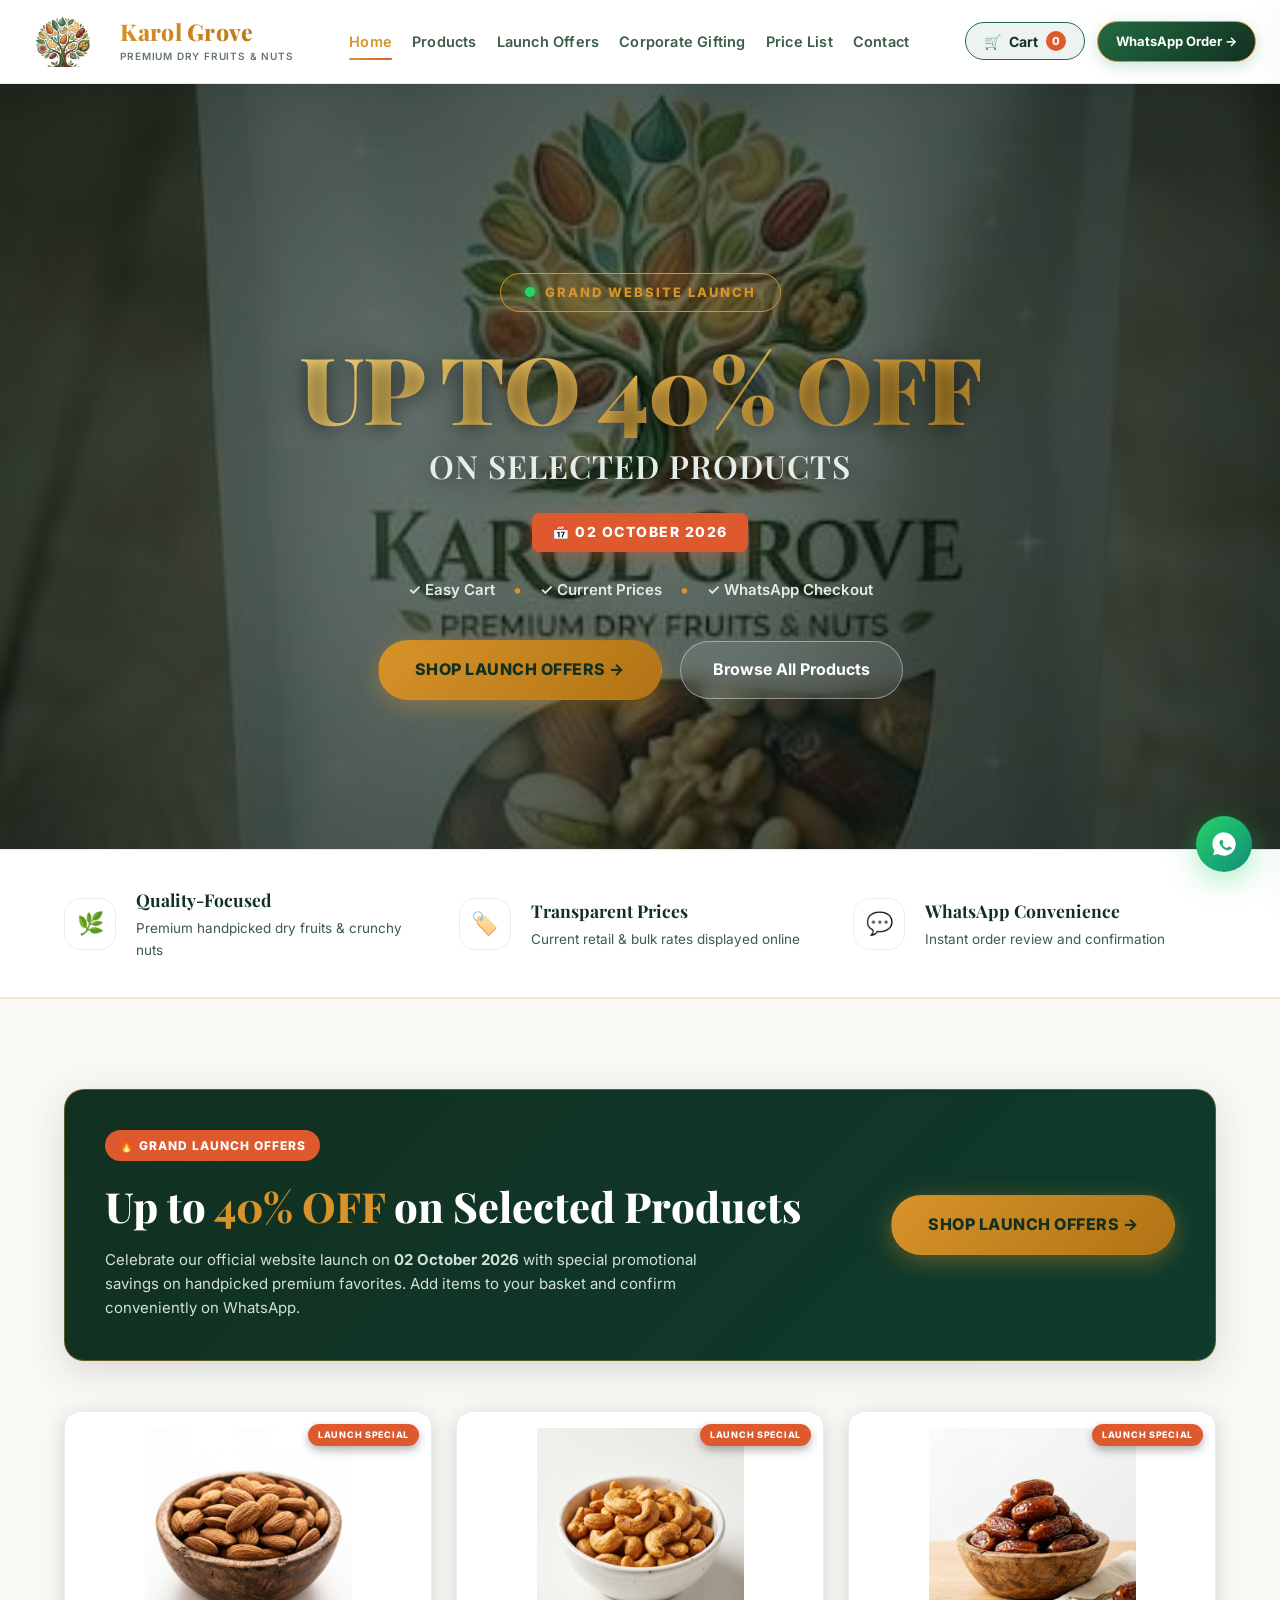
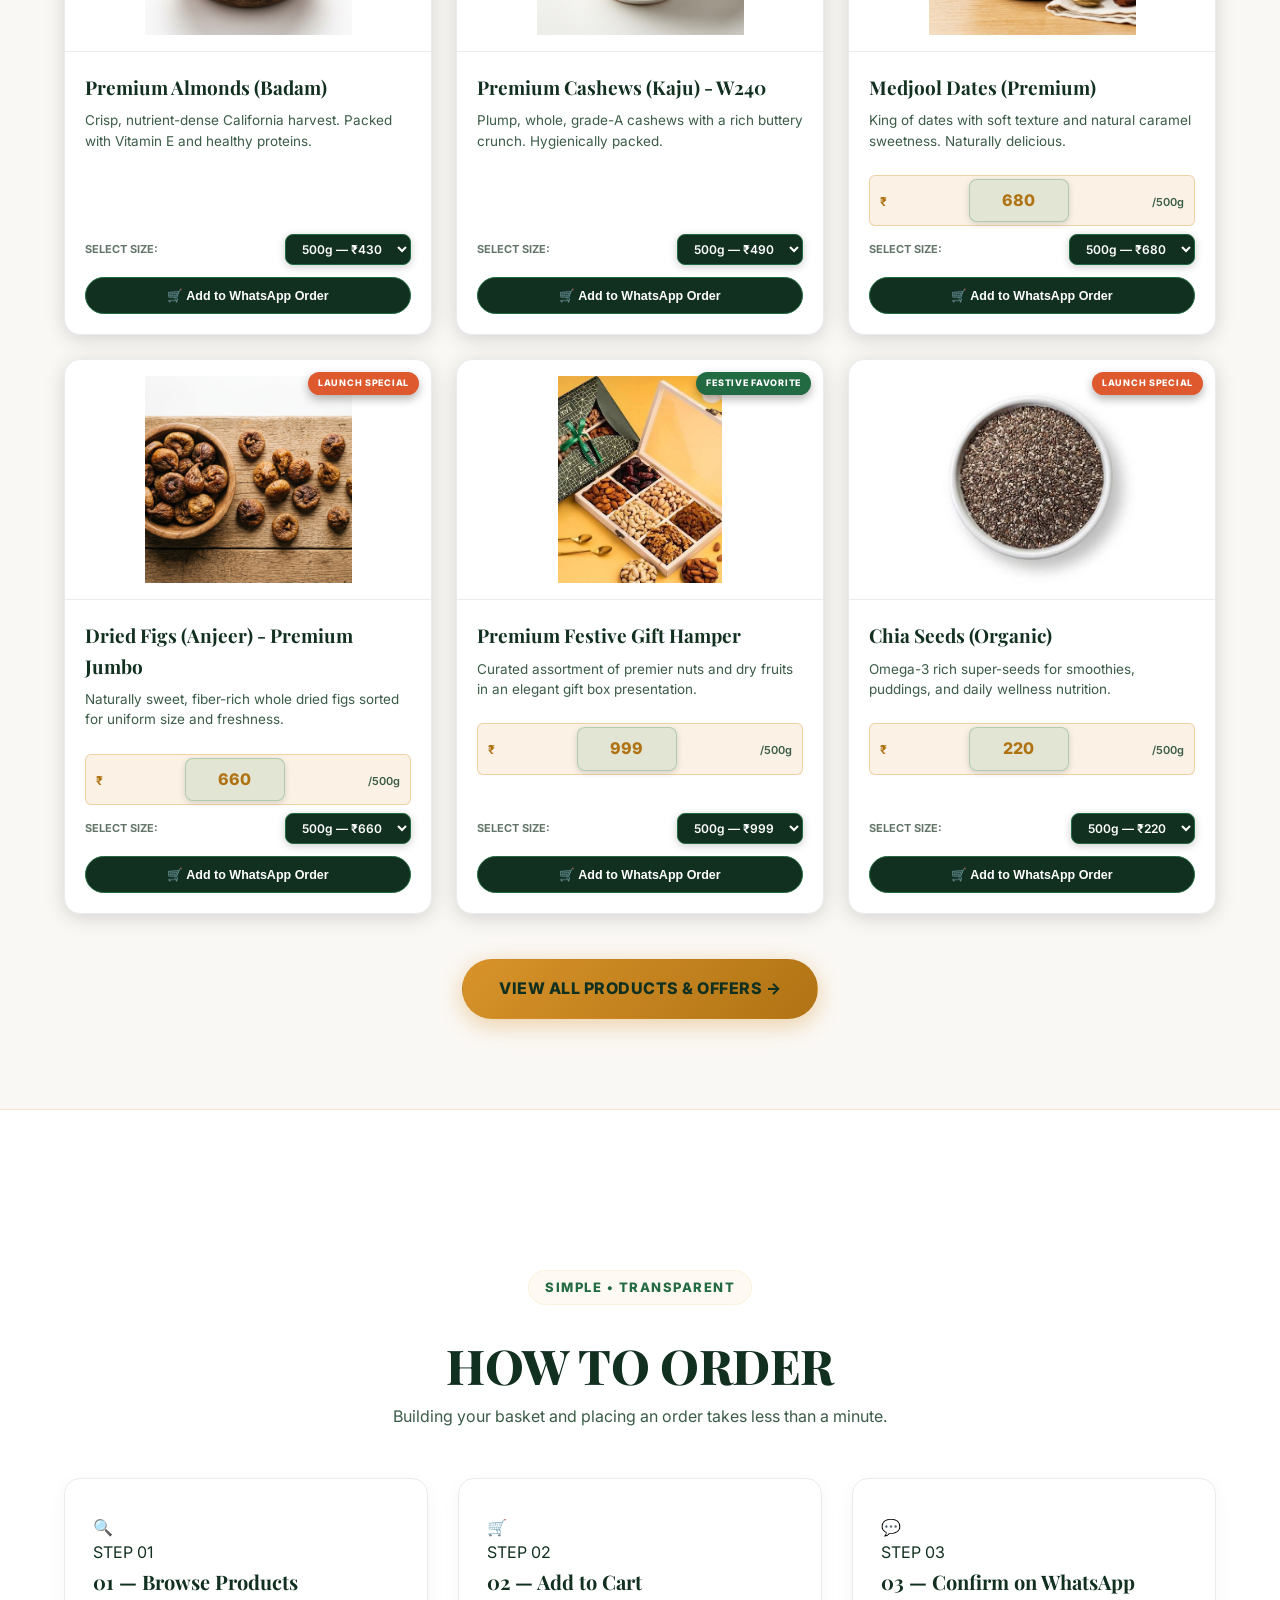
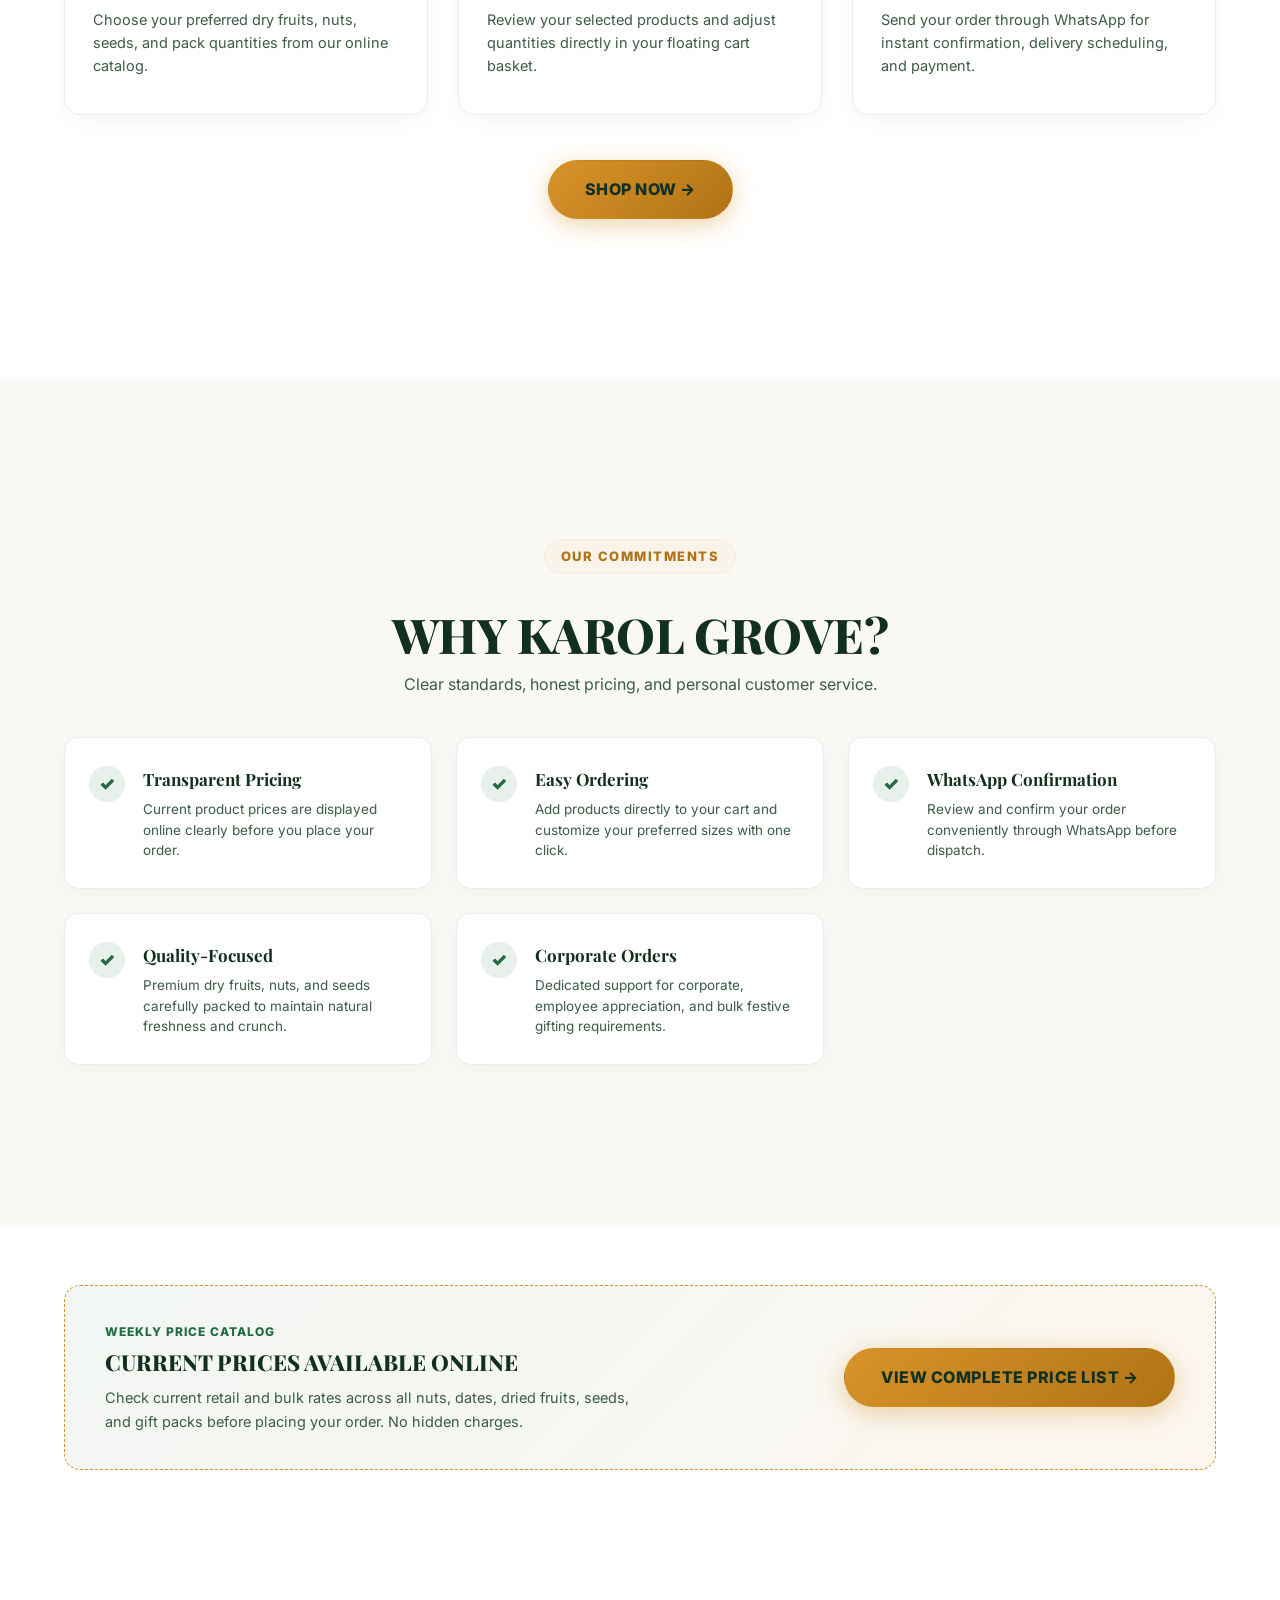
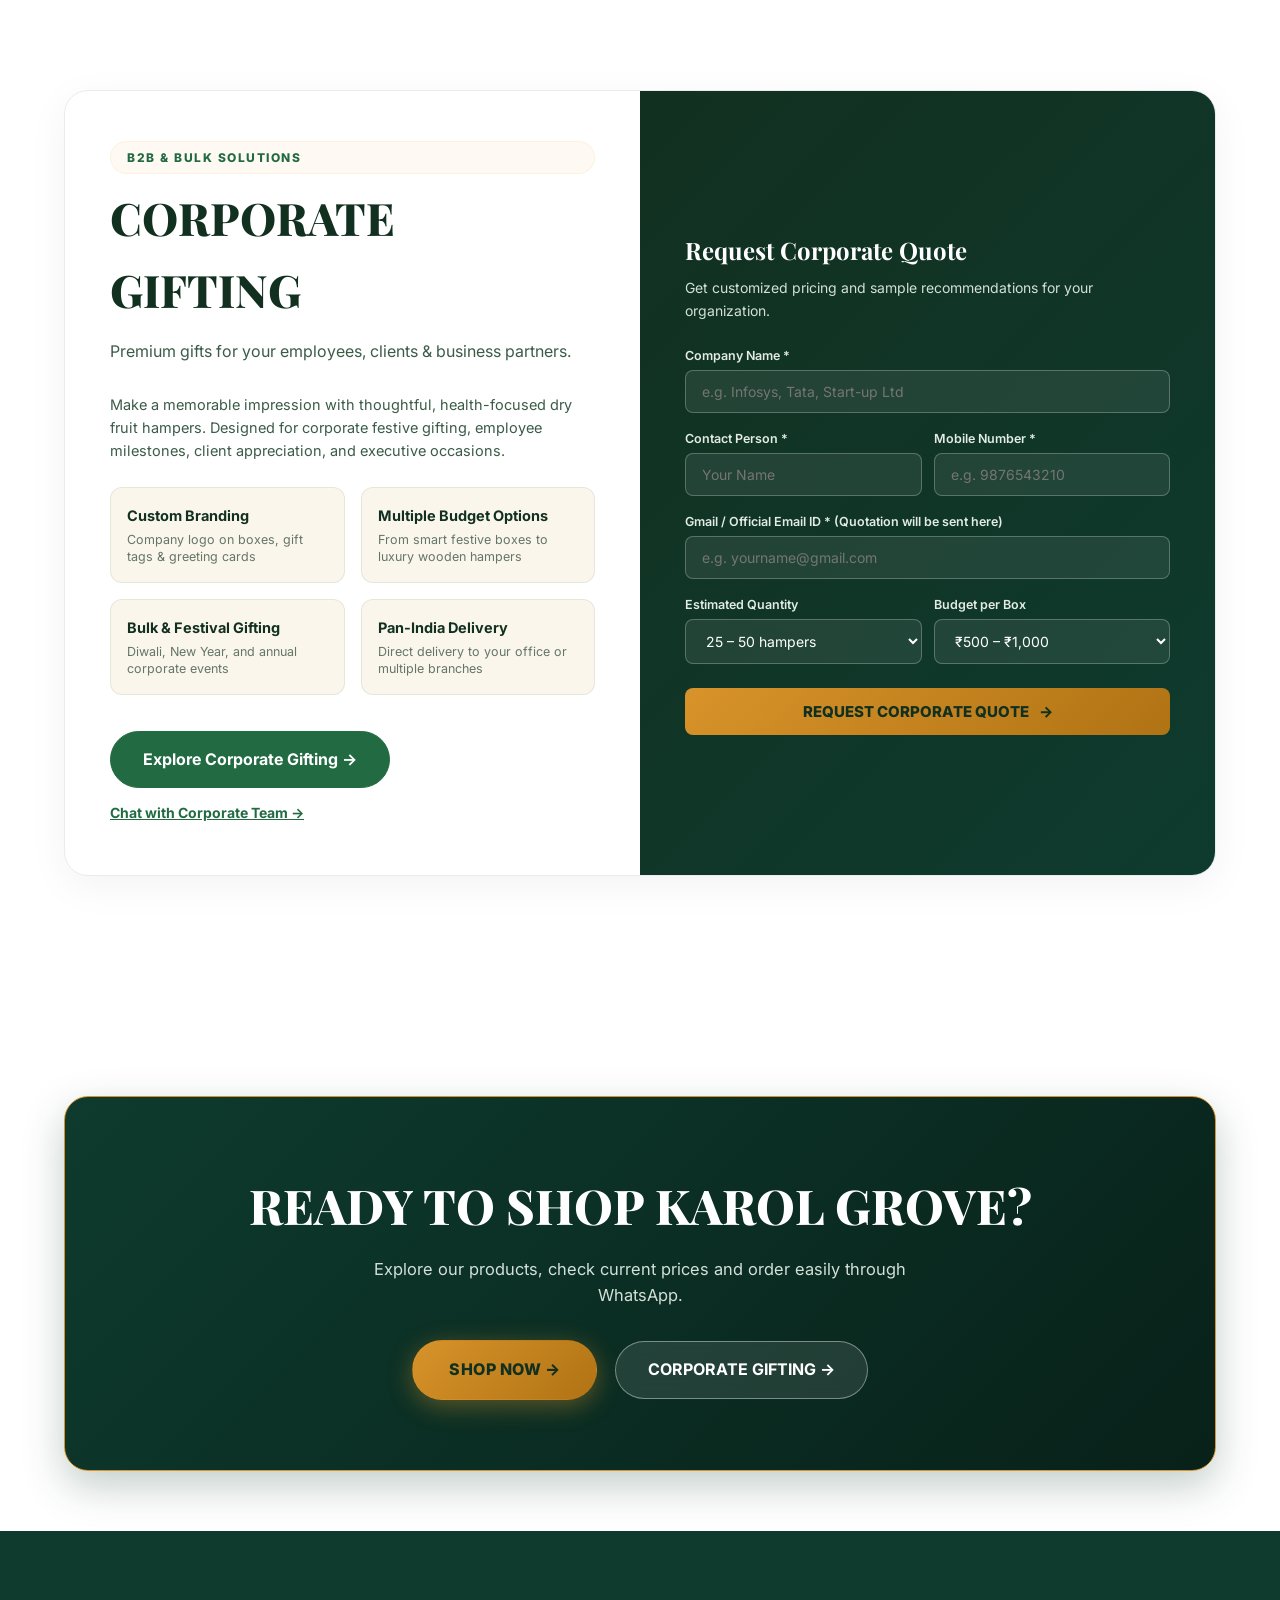
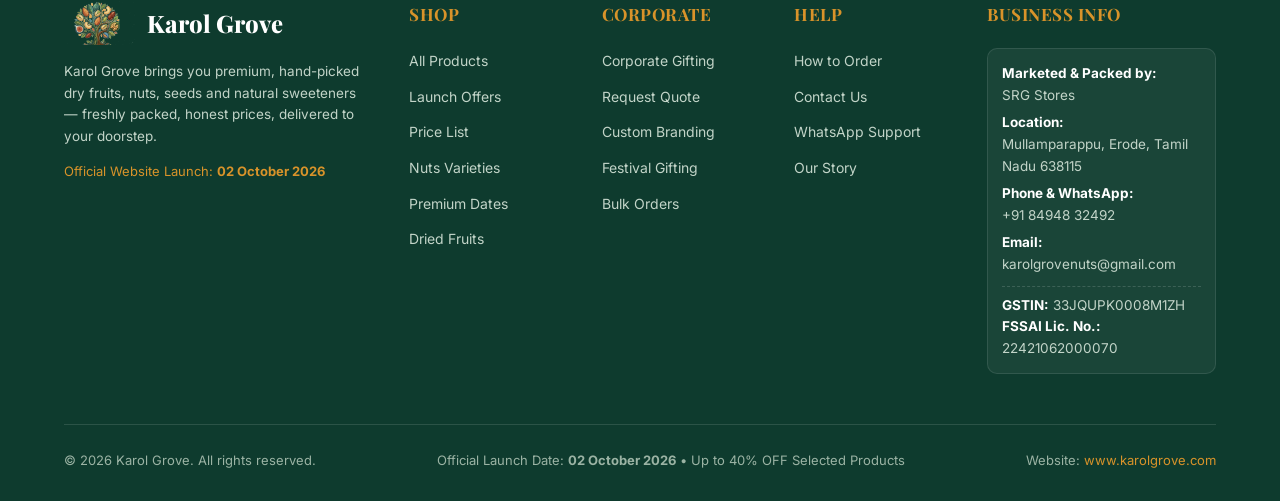
==== commit ba13a87a: "Add files via upload" ====
--- a/index.html
+++ b/index.html
@@ -291,24 +291,45 @@
     <div class="order-stepper-grid">
       <!-- Step 01 -->
       <div class="order-stepper-card reveal">
-        <div class="stepper-num">01</div>
-        <div class="stepper-icon">🔍</div>
+        <div class="stepper-header-row">
+          <div class="stepper-icon-highlight" title="Browse Products">
+            <span>🔍</span>
+          </div>
+          <div class="stepper-number-highlight">
+            <span class="stepper-step-label">STEP</span>
+            <span class="stepper-num-val">01</span>
+          </div>
+        </div>
         <h3>01 — Browse Products</h3>
         <p>Choose your preferred dry fruits, nuts, seeds, and pack quantities from our online catalog.</p>
       </div>
 
       <!-- Step 02 -->
       <div class="order-stepper-card reveal" style="transition-delay: 0.1s;">
-        <div class="stepper-num">02</div>
-        <div class="stepper-icon">🛒</div>
+        <div class="stepper-header-row">
+          <div class="stepper-icon-highlight" title="Add to Cart">
+            <span>🛒</span>
+          </div>
+          <div class="stepper-number-highlight">
+            <span class="stepper-step-label">STEP</span>
+            <span class="stepper-num-val">02</span>
+          </div>
+        </div>
         <h3>02 — Add to Cart</h3>
         <p>Review your selected products and adjust quantities directly in your floating cart basket.</p>
       </div>
 
       <!-- Step 03 -->
       <div class="order-stepper-card reveal" style="transition-delay: 0.2s;">
-        <div class="stepper-num">03</div>
-        <div class="stepper-icon">💬</div>
+        <div class="stepper-header-row">
+          <div class="stepper-icon-highlight" title="Confirm on WhatsApp">
+            <span>💬</span>
+          </div>
+          <div class="stepper-number-highlight">
+            <span class="stepper-step-label">STEP</span>
+            <span class="stepper-num-val">03</span>
+          </div>
+        </div>
         <h3>03 — Confirm on WhatsApp</h3>
         <p>Send your order through WhatsApp for instant confirmation, delivery scheduling, and payment.</p>
       </div>
@@ -454,6 +475,10 @@
                 <label for="corpMobile">Mobile Number *</label>
                 <input type="tel" id="corpMobile" name="mobile" placeholder="e.g. 9876543210" required>
               </div>
+            </div>
+            <div>
+              <label for="corpEmail">Gmail / Official Email ID * (Quotation will be sent here)</label>
+              <input type="email" id="corpEmail" name="email" placeholder="e.g. yourname@gmail.com" required>
             </div>
             <div style="display: grid; grid-template-columns: 1fr 1fr; gap: 12px;">
               <div>
--- a/assets/style.css
+++ b/assets/style.css
@@ -81,13 +81,7 @@
 /* Background Ambient Glows REMOVED for clean corporate look */
 
 #vfx-canvas {
-  position: fixed;
-  top: 0;
-  left: 0;
-  width: 100vw;
-  height: 100vh;
-  pointer-events: none;
-  z-index: -1;
+  display: none !important; /* Completely hidden for professional layout */
 }
 
 img {
@@ -179,28 +173,32 @@
   z-index: 100;
   background: #FFFFFF;
   border-bottom: 1px solid var(--border-light);
-  box-shadow: 0 4px 20px rgba(0, 0, 0, 0.03); /* Extremely subtle shadow for depth */
-  height: 90px;
-  transition: height 0.3s ease;
+  box-shadow: 0 4px 20px rgba(0, 0, 0, 0.04);
+  height: 84px;
+  transition: all 0.3s ease;
 }
 
 .header-inner {
   display: flex;
   align-items: center;
   justify-content: space-between;
-  padding: 0 24px; /* Use flexbox to vertically center items, removing vertical padding */
+  padding: 0 24px;
   height: 100%;
-  max-width: 1200px;
+  max-width: 1280px;
   margin: 0 auto;
+  gap: 16px;
 }
 
 .brand {
   display: flex;
   align-items: center;
+  text-decoration: none;
+  flex-shrink: 0;
+  gap: 12px;
 }
 
 .brand-logo-img {
-  height: 65px;
+  height: 52px;
   width: auto;
   object-fit: contain;
   display: block;
@@ -209,48 +207,51 @@
   padding: 0;
   border: none;
   box-shadow: none;
+  flex-shrink: 0;
   transition: var(--transition-smooth);
 }
 
 .brand:hover .brand-logo-img {
   transform: translateY(-2px);
-  opacity: 0.9;
+  opacity: 0.95;
 }
 
 .brand-text {
   display: flex;
   flex-direction: column;
   justify-content: center;
-  margin-left: 14px;
+  white-space: nowrap;
 }
 
 .brand-name {
   font-family: var(--font-display);
-  font-size: 29px; /* Increased brand title size */
+  font-size: 23px;
   font-weight: 800;
   background: var(--gradient-gold);
   -webkit-background-clip: text;
   -webkit-text-fill-color: transparent;
   margin-left: 0;
-  letter-spacing: 0.5px;
+  letter-spacing: 0.3px;
   display: inline-block;
-  line-height: 1.1;
+  line-height: 1.15;
+  white-space: nowrap;
   transition: var(--transition-smooth);
 }
 
 .brand-tagline {
   font-family: var(--font-body);
-  font-size: 11.5px; /* Increased tagline size */
+  font-size: 10px;
   font-weight: 600;
   text-transform: uppercase;
-  letter-spacing: 1px;
+  letter-spacing: 0.8px;
   color: var(--text-muted);
-  margin-top: 3px;
+  margin-top: 2px;
+  white-space: nowrap;
   transition: var(--transition-smooth);
 }
 
 .brand:hover .brand-name {
-  transform: translateY(-2px);
+  transform: translateY(-1px);
   filter: drop-shadow(0 0 8px var(--gold-glow));
 }
 
@@ -260,31 +261,36 @@
 
 @media (max-width: 768px) {
   .site-header {
-    height: 80px; /* Reduced header height on mobile for tight fit */
+    height: 74px;
   }
   .brand-logo-img {
-    height: 56px;
+    height: 44px;
   }
   .brand-name {
-    font-size: 20px;
+    font-size: 19px;
   }
   .brand-tagline {
-    font-size: 8px;
+    font-size: 8.5px;
     letter-spacing: 0.5px;
   }
 }
 
 nav.main-nav {
   display: flex;
-  gap: 36px; /* Increased spacing between nav links */
-  font-size: 16.5px; /* Increased font size for main navigation */
+  align-items: center;
+  gap: 20px;
+  font-size: 14.5px;
   font-weight: 600;
+  flex-shrink: 1;
 }
 
 nav.main-nav a {
   color: var(--text-secondary);
-  padding: 8px 0;
-  position: relative;
+  padding: 6px 0;
+  position: relative;
+  white-space: nowrap;
+  letter-spacing: 0.2px;
+  line-height: 1.2;
 }
 
 nav.main-nav a:hover,
@@ -296,10 +302,11 @@
   content: '';
   position: absolute;
   left: 0;
-  bottom: 0;
+  bottom: -4px;
   width: 0;
-  height: 2px;
+  height: 2.5px;
   background: linear-gradient(90deg, var(--gold), var(--terracotta));
+  border-radius: 2px;
   transition: var(--transition-smooth);
 }
 
@@ -310,21 +317,22 @@
 
 .header-cta {
   background: linear-gradient(135deg, var(--forest) 0%, var(--forest-deep) 100%);
-  color: #ffffff !important; /* Force text to white for legibility */
-  font-size: 13.5px;
+  color: #ffffff !important;
+  font-size: 13px;
   font-weight: 700;
-  padding: 10px 20px;
+  padding: 9px 18px;
   border-radius: 30px;
   border: 1.5px solid var(--gold);
   box-shadow: 0 4px 15px rgba(60, 143, 95, 0.25);
   display: inline-flex;
   align-items: center;
   gap: 8px;
+  white-space: nowrap;
 }
 
 .header-cta:hover {
   background: linear-gradient(135deg, var(--gold-deep) 0%, var(--gold) 100%);
-  color: #123020 !important; /* Force text to forest-deep on hover */
+  color: #123020 !important;
   box-shadow: 0 4px 20px rgba(216, 147, 42, 0.4);
   transform: translateY(-2px);
 }
@@ -402,33 +410,6 @@
   transform: translateY(-2px);
 }
 
-.btn-hero-primary {
-  background: var(--gold);
-  color: #123020 !important;
-  border-color: var(--gold) !important;
-}
-
-.btn-hero-primary:hover {
-  background: #ffffff;
-  color: #123020 !important;
-  border-color: #ffffff !important;
-  box-shadow: 0 4px 12px rgba(255,255,255,0.2);
-  transform: translateY(-2px);
-}
-
-.btn-hero-secondary {
-  background: rgba(255, 255, 255, 0.1);
-  color: #ffffff !important;
-  border-color: rgba(255, 255, 255, 0.5) !important;
-  backdrop-filter: blur(5px);
-}
-
-.btn-hero-secondary:hover {
-  background: rgba(255, 255, 255, 0.2);
-  border-color: #ffffff !important;
-  transform: translateY(-2px);
-}
-
 .btn-block {
   display: flex;
   width: 100%;
@@ -492,13 +473,13 @@
   font-family: var(--font-display);
   font-size: 5rem;
   line-height: 1.1;
-  color: #ffffff;
+  color: var(--text-primary);
   margin-bottom: 24px;
 }
 
 .hero-content-center .lede {
   font-size: 1.25rem;
-  color: var(--cream);
+  color: var(--text-primary);
   opacity: 0.9;
   margin-bottom: 40px;
 }
@@ -1724,13 +1705,12 @@
   flex-direction: column;
 }
 
-.contact-form label,
-.contact-form .form-group label {
+.contact-form label {
   font-size: 12.5px;
   font-weight: 700;
   text-transform: uppercase;
   letter-spacing: 0.05em;
-  color: var(--text-primary);
+  color: var(--text-secondary);
   margin-bottom: 8px;
 }
 
@@ -1901,7 +1881,7 @@
   max-width: 400px;
   height: 100vh;
   background: rgba(251, 249, 244, 0.98); /* Light cream */
-  color: var(--text-primary);
+  color: var(--bg-dark);
   backdrop-filter: blur(25px);
   -webkit-backdrop-filter: blur(25px);
   border-left: 1.5px solid var(--border-glow);
@@ -2026,7 +2006,7 @@
   border-radius: 50%;
   border: 1px solid rgba(0, 0, 0, 0.2);
   background: transparent;
-  color: var(--text-primary);
+  color: var(--bg-dark);
   font-size: 14px;
   font-weight: 700;
   cursor: pointer;
@@ -2071,7 +2051,7 @@
   align-items: center;
   margin-bottom: 18px;
   font-size: 14px;
-  color: var(--text-primary);
+  color: var(--bg-dark);
 }
 
 .footer-summary strong {
@@ -3133,14 +3113,13 @@
 
 .admin-btn-secondary {
   background: rgba(255, 255, 255, 0.05);
-  border-color: rgba(255, 255, 255, 0.3);
-  color: #ffffff;
+  border-color: var(--border-light);
+  color: var(--text-primary);
 }
 
 .admin-btn-secondary:hover {
-  background: rgba(255, 255, 255, 0.15);
-  border-color: rgba(255, 255, 255, 0.6);
-  color: #ffffff;
+  background: rgba(255, 255, 255, 0.1);
+  border-color: var(--text-secondary);
 }
 
 .admin-btn-danger {
@@ -3611,7 +3590,7 @@
 .offer-banner-content h2 {
   font-family: var(--font-display);
   font-size: clamp(30px, 4.5vw, 44px);
-  color: var(--cream);
+  color: var(--text-primary);
   font-weight: 900;
   line-height: 1.15;
   margin-bottom: 16px;
@@ -3912,7 +3891,7 @@
 .corporate-vip-header h2 {
   font-family: var(--font-display);
   font-size: clamp(32px, 4.2vw, 44px);
-  color: var(--cream);
+  color: var(--text-primary);
   font-weight: 900;
   line-height: 1.15;
   margin-bottom: 18px;
@@ -4528,3 +4507,814 @@
     min-width: 600px;
   }
 }
+
+/* ==========================================================================
+   LAUNCH CAMPAIGN ENHANCEMENTS — 02 OCTOBER 2026
+   ========================================================================== */
+
+/* Header Cart Button */
+.header-cart-btn {
+  display: inline-flex;
+  align-items: center;
+  gap: 8px;
+  background: rgba(34, 107, 66, 0.08);
+  border: 1.5px solid var(--forest);
+  color: var(--forest-deep);
+  padding: 8px 18px;
+  border-radius: 30px;
+  font-family: var(--font-body);
+  font-size: 14px;
+  font-weight: 700;
+  cursor: pointer;
+  transition: var(--transition-smooth);
+  position: relative;
+}
+
+.header-cart-btn:hover {
+  background: var(--forest);
+  color: #ffffff;
+  border-color: var(--forest);
+  transform: translateY(-2px);
+}
+
+.header-cart-btn .cart-badge {
+  background: var(--terracotta);
+  color: #ffffff;
+  font-size: 11px;
+  font-weight: 800;
+  min-width: 20px;
+  height: 20px;
+  border-radius: 10px;
+  display: inline-flex;
+  align-items: center;
+  justify-content: center;
+  padding: 0 5px;
+}
+
+.header-actions-group {
+  display: flex;
+  align-items: center;
+  gap: 12px;
+  flex-shrink: 0;
+}
+
+@media (max-width: 1160px) {
+  nav.main-nav {
+    gap: 14px;
+    font-size: 13.5px;
+  }
+  .header-cta {
+    padding: 8px 14px;
+    font-size: 12px;
+  }
+}
+
+@media (max-width: 980px) {
+  nav.main-nav,
+  .header-cta {
+    display: none !important;
+  }
+
+  .nav-toggle {
+    display: flex;
+  }
+}
+
+@media (max-width: 768px) {
+  .header-cart-btn {
+    padding: 6px 12px;
+    font-size: 12px;
+  }
+  .header-cart-btn .cart-text {
+    display: none;
+  }
+}
+
+/* Launch Hero Rework — High Visibility Video Background */
+.hero-launch-wrapper {
+  position: relative;
+  min-height: 85vh;
+  display: flex;
+  align-items: center;
+  justify-content: center;
+  text-align: center;
+  padding: 120px 20px 80px;
+  overflow: hidden;
+  background: #09261d;
+}
+
+.hero-launch-wrapper .hero-bg-video {
+  position: absolute;
+  top: 0;
+  left: 0;
+  width: 100%;
+  height: 100%;
+  object-fit: cover;
+  opacity: 0.85; /* Clearly visible, vivid high definition video */
+  z-index: 1;
+  filter: saturate(1.12) brightness(0.92);
+}
+
+.hero-launch-wrapper .hero-overlay {
+  position: absolute;
+  top: 0;
+  left: 0;
+  width: 100%;
+  height: 100%;
+  /* Balanced cinematic vignette: keeps background video crisp & clear while ensuring gold/white copy pops */
+  background: radial-gradient(circle at center, rgba(9, 38, 29, 0.38) 0%, rgba(5, 20, 15, 0.78) 100%);
+  z-index: 2;
+  pointer-events: none;
+}
+
+/* Live Synced Price Tag for Product Cards */
+.card-live-price-tag {
+  display: inline-flex;
+  align-items: baseline;
+  gap: 3px;
+  background: rgba(216, 147, 42, 0.12);
+  border: 1px solid rgba(216, 147, 42, 0.35);
+  color: var(--gold-deep);
+  padding: 3px 10px;
+  border-radius: 6px;
+  font-weight: 800;
+  font-size: 15px;
+  margin-top: 6px;
+  margin-bottom: 8px;
+  transition: var(--transition-smooth);
+}
+
+.card-live-price-tag .price-curr {
+  font-size: 12px;
+  font-weight: 700;
+}
+
+.card-live-price-tag .price-val {
+  font-size: 16px;
+  font-weight: 800;
+  color: var(--gold-deep);
+}
+
+.card-live-price-tag .price-unit {
+  font-size: 11px;
+  font-weight: 600;
+  color: var(--text-secondary);
+  margin-left: 2px;
+}
+
+.hero-launch-content {
+  position: relative;
+  z-index: 3;
+  max-width: 860px;
+  margin: 0 auto;
+}
+
+.launch-pill-eyebrow {
+  display: inline-flex;
+  align-items: center;
+  gap: 10px;
+  background: rgba(216, 147, 42, 0.15);
+  border: 1.5px solid var(--gold);
+  color: var(--gold);
+  padding: 8px 24px;
+  border-radius: 30px;
+  font-family: var(--font-body);
+  font-size: 13px;
+  font-weight: 800;
+  letter-spacing: 2px;
+  text-transform: uppercase;
+  margin-bottom: 24px;
+  box-shadow: 0 4px 20px rgba(216, 147, 42, 0.2);
+}
+
+.pulse-live-dot {
+  width: 10px;
+  height: 10px;
+  background-color: #25D366;
+  border-radius: 50%;
+  box-shadow: 0 0 10px #25D366;
+  animation: pulseLive 1.8s infinite;
+}
+
+@keyframes pulseLive {
+  0% { transform: scale(0.95); opacity: 0.8; box-shadow: 0 0 0 0 rgba(37, 211, 102, 0.7); }
+  70% { transform: scale(1.1); opacity: 1; box-shadow: 0 0 0 10px rgba(37, 211, 102, 0); }
+  100% { transform: scale(0.95); opacity: 0.8; box-shadow: 0 0 0 0 rgba(37, 211, 102, 0); }
+}
+
+.hero-launch-h1 {
+  font-family: var(--font-display);
+  font-size: clamp(2.5rem, 6vw, 4.5rem);
+  font-weight: 900;
+  line-height: 1.1;
+  color: #FFFFFF;
+  margin-bottom: 12px;
+  text-shadow: 0 4px 20px rgba(0, 0, 0, 0.5);
+}
+
+.hero-launch-h1 .gold-highlight {
+  background: linear-gradient(135deg, #F9D976 0%, #E9B64B 50%, #C8922A 100%);
+  -webkit-background-clip: text;
+  -webkit-text-fill-color: transparent;
+  display: block;
+  font-size: clamp(3rem, 8vw, 5.8rem);
+  letter-spacing: -1px;
+}
+
+.hero-launch-h1 .sub-heading-text {
+  font-size: clamp(1.2rem, 3vw, 2rem);
+  color: #E6ECE8;
+  font-weight: 600;
+  display: block;
+  margin-top: 10px;
+  letter-spacing: 1px;
+}
+
+.hero-launch-date-tag {
+  display: inline-flex;
+  align-items: center;
+  gap: 8px;
+  background: #de5a2e;
+  color: #ffffff;
+  padding: 8px 20px;
+  border-radius: 8px;
+  font-weight: 800;
+  font-size: 14px;
+  letter-spacing: 1.5px;
+  text-transform: uppercase;
+  margin: 18px 0 24px;
+  box-shadow: 0 4px 15px rgba(222, 90, 46, 0.4);
+}
+
+.hero-supporting-message {
+  display: flex;
+  justify-content: center;
+  align-items: center;
+  gap: 18px;
+  flex-wrap: wrap;
+  color: #E2ECE5;
+  font-size: 15px;
+  font-weight: 600;
+  margin-bottom: 36px;
+}
+
+.hero-supporting-message span.bullet {
+  color: var(--gold);
+  font-size: 18px;
+}
+
+.hero-launch-actions {
+  display: flex;
+  justify-content: center;
+  align-items: center;
+  gap: 18px;
+  flex-wrap: wrap;
+}
+
+.btn-launch-primary {
+  background: linear-gradient(135deg, #d8932a 0%, #b07314 100%);
+  color: #123020 !important;
+  font-family: var(--font-body);
+  font-weight: 800;
+  font-size: 16px;
+  padding: 16px 36px;
+  border-radius: 35px;
+  box-shadow: 0 6px 25px rgba(216, 147, 42, 0.4);
+  display: inline-flex;
+  align-items: center;
+  gap: 10px;
+  text-transform: uppercase;
+  letter-spacing: 0.5px;
+  transition: var(--transition-smooth);
+}
+
+.btn-launch-primary:hover {
+  transform: translateY(-3px) scale(1.02);
+  box-shadow: 0 10px 30px rgba(216, 147, 42, 0.6);
+  background: linear-gradient(135deg, #f2c265 0%, #d8932a 100%);
+}
+
+.btn-launch-secondary {
+  background: rgba(255, 255, 255, 0.1);
+  color: #ffffff !important;
+  border: 1.5px solid rgba(255, 255, 255, 0.4);
+  font-family: var(--font-body);
+  font-weight: 700;
+  font-size: 16px;
+  padding: 15px 32px;
+  border-radius: 35px;
+  display: inline-flex;
+  align-items: center;
+  gap: 10px;
+  backdrop-filter: blur(10px);
+  transition: var(--transition-smooth);
+}
+
+.btn-launch-secondary:hover {
+  background: rgba(255, 255, 255, 0.25);
+  border-color: #ffffff;
+  transform: translateY(-3px);
+}
+
+/* Dedicated Launch Offers Section */
+.section-launch-offers {
+  padding: 90px 0;
+  background: #FAF8F5;
+  border-top: 1px solid rgba(216, 147, 42, 0.2);
+  border-bottom: 1px solid rgba(216, 147, 42, 0.2);
+  position: relative;
+}
+
+.launch-offers-banner {
+  background: linear-gradient(135deg, #123020 0%, #0E3B2E 100%);
+  border-radius: 20px;
+  padding: 40px;
+  color: #ffffff;
+  margin-bottom: 50px;
+  border: 1.5px solid rgba(216, 147, 42, 0.4);
+  box-shadow: 0 10px 35px rgba(18, 48, 32, 0.15);
+  display: flex;
+  justify-content: space-between;
+  align-items: center;
+  flex-wrap: wrap;
+  gap: 24px;
+}
+
+.launch-offers-banner-text h2 {
+  font-family: var(--font-display);
+  font-size: clamp(1.8rem, 3.5vw, 2.6rem);
+  font-weight: 800;
+  color: #FFFFFF;
+  margin-bottom: 8px;
+}
+
+.launch-offers-banner-text h2 span {
+  color: var(--gold);
+}
+
+.launch-offers-banner-text p {
+  color: #D3E0D8;
+  font-size: 15px;
+  max-width: 600px;
+  line-height: 1.6;
+}
+
+.launch-badge-pill {
+  background: #DE5A2E;
+  color: #FFFFFF;
+  padding: 6px 14px;
+  border-radius: 20px;
+  font-size: 12px;
+  font-weight: 800;
+  letter-spacing: 1px;
+  text-transform: uppercase;
+  display: inline-block;
+  margin-bottom: 12px;
+}
+
+/* 3-Step How to Order Stepper */
+.order-stepper-grid {
+  display: grid;
+  grid-template-columns: repeat(3, 1fr);
+  gap: 30px;
+  margin-top: 48px;
+}
+
+.order-stepper-card {
+  background: #FFFFFF;
+  border: 1.5px solid var(--border-light);
+  border-radius: 16px;
+  padding: 36px 28px;
+  position: relative;
+  transition: var(--transition-smooth);
+  box-shadow: 0 6px 20px rgba(0, 0, 0, 0.04);
+}
+
+.order-stepper-card:hover {
+  transform: translateY(-6px);
+  border-color: var(--gold);
+  box-shadow: 0 15px 35px rgba(216, 147, 42, 0.12);
+}
+
+.stepper-num {
+  font-family: var(--font-display);
+  font-size: 38px;
+  font-weight: 900;
+  color: rgba(34, 107, 66, 0.2);
+  line-height: 1;
+  margin-bottom: 14px;
+}
+
+.stepper-icon {
+  font-size: 32px;
+  margin-bottom: 16px;
+  display: inline-block;
+}
+
+.order-stepper-card h3 {
+  font-family: var(--font-display);
+  font-size: 20px;
+  font-weight: 700;
+  color: var(--text-primary);
+  margin-bottom: 10px;
+}
+
+.order-stepper-card p {
+  font-size: 14.5px;
+  color: var(--text-secondary);
+  line-height: 1.6;
+}
+
+@media (max-width: 900px) {
+  .order-stepper-grid {
+    grid-template-columns: 1fr;
+    gap: 20px;
+  }
+}
+
+/* Trust / Why Karol Grove 5-Item Grid */
+.trust-cards-grid {
+  display: grid;
+  grid-template-columns: repeat(auto-fit, minmax(280px, 1fr));
+  gap: 24px;
+  margin-top: 40px;
+}
+
+.trust-feature-card {
+  background: #FFFFFF;
+  border: 1.5px solid var(--border-light);
+  border-radius: 14px;
+  padding: 28px 24px;
+  display: flex;
+  gap: 18px;
+  align-items: flex-start;
+  transition: var(--transition-smooth);
+  box-shadow: 0 4px 15px rgba(0, 0, 0, 0.03);
+}
+
+.trust-feature-card:hover {
+  border-color: var(--forest);
+  transform: translateY(-4px);
+  box-shadow: 0 10px 25px rgba(34, 107, 66, 0.08);
+}
+
+.trust-check-badge {
+  background: rgba(34, 107, 66, 0.1);
+  color: var(--forest);
+  width: 36px;
+  height: 36px;
+  border-radius: 50%;
+  display: flex;
+  align-items: center;
+  justify-content: center;
+  font-size: 18px;
+  font-weight: 900;
+  flex-shrink: 0;
+}
+
+.trust-feature-card h4 {
+  font-family: var(--font-display);
+  font-size: 17px;
+  font-weight: 700;
+  color: var(--text-primary);
+  margin-bottom: 6px;
+}
+
+.trust-feature-card p {
+  font-size: 13.5px;
+  color: var(--text-secondary);
+  line-height: 1.5;
+}
+
+/* Commercial Corporate Gifting Section */
+.corporate-commercial-container {
+  background: #FFFFFF;
+  border: 1.5px solid var(--border-light);
+  border-radius: 24px;
+  overflow: hidden;
+  box-shadow: 0 10px 40px rgba(0, 0, 0, 0.05);
+}
+
+.corporate-commercial-grid {
+  display: grid;
+  grid-template-columns: 1fr 1fr;
+  gap: 0;
+}
+
+.corporate-commercial-info {
+  padding: 50px 45px;
+}
+
+.corporate-commercial-info .eyebrow {
+  color: var(--forest);
+  font-weight: 800;
+  letter-spacing: 1.5px;
+  text-transform: uppercase;
+  font-size: 12px;
+  display: block;
+  margin-bottom: 8px;
+}
+
+.corporate-commercial-info h2 {
+  font-family: var(--font-display);
+  font-size: clamp(2rem, 3.5vw, 2.8rem);
+  font-weight: 800;
+  color: var(--text-primary);
+  margin-bottom: 14px;
+}
+
+.corporate-commercial-info p.corp-lead {
+  font-size: 16px;
+  color: var(--text-secondary);
+  margin-bottom: 28px;
+  line-height: 1.6;
+}
+
+.corporate-feature-pills {
+  display: grid;
+  grid-template-columns: 1fr 1fr;
+  gap: 16px;
+  margin-bottom: 36px;
+}
+
+.corp-feature-item {
+  background: var(--cream);
+  padding: 16px;
+  border-radius: 12px;
+  border: 1px solid rgba(34, 107, 66, 0.1);
+}
+
+.corp-feature-item strong {
+  display: block;
+  font-size: 14.5px;
+  color: var(--text-primary);
+  margin-bottom: 4px;
+}
+
+.corp-feature-item span {
+  font-size: 12.5px;
+  color: var(--text-muted);
+  line-height: 1.4;
+  display: block;
+}
+
+.corporate-commercial-form-box {
+  background: linear-gradient(135deg, #123020 0%, #0E3B2E 100%);
+  padding: 50px 45px;
+  color: #FFFFFF;
+  display: flex;
+  flex-direction: column;
+  justify-content: center;
+}
+
+.corporate-commercial-form-box h3 {
+  font-family: var(--font-display);
+  font-size: 24px;
+  color: #FFFFFF;
+  margin-bottom: 8px;
+}
+
+.corporate-commercial-form-box p {
+  color: #D3E0D8;
+  font-size: 14px;
+  margin-bottom: 24px;
+}
+
+.corp-quick-form {
+  display: flex;
+  flex-direction: column;
+  gap: 16px;
+}
+
+.corp-quick-form label {
+  font-size: 12.5px;
+  font-weight: 600;
+  color: #E2ECE5;
+  display: block;
+  margin-bottom: 4px;
+}
+
+.corp-quick-form input,
+.corp-quick-form select,
+.corp-quick-form textarea {
+  width: 100%;
+  padding: 12px 16px;
+  border-radius: 8px;
+  border: 1px solid rgba(255, 255, 255, 0.25);
+  background: rgba(255, 255, 255, 0.08);
+  color: #ffffff;
+  font-family: var(--font-body);
+  font-size: 14px;
+  outline: none;
+  transition: var(--transition-smooth);
+}
+
+.corp-quick-form input:focus,
+.corp-quick-form select:focus,
+.corp-quick-form textarea:focus {
+  border-color: var(--gold);
+  background: rgba(255, 255, 255, 0.15);
+}
+
+.corp-quick-form select option {
+  background: #123020;
+  color: #ffffff;
+}
+
+.btn-corp-submit {
+  background: linear-gradient(135deg, #d8932a 0%, #b07314 100%);
+  color: #123020;
+  border: none;
+  padding: 14px 24px;
+  border-radius: 8px;
+  font-family: var(--font-body);
+  font-weight: 800;
+  font-size: 15px;
+  cursor: pointer;
+  display: flex;
+  align-items: center;
+  justify-content: center;
+  gap: 10px;
+  margin-top: 8px;
+  transition: var(--transition-smooth);
+}
+
+.btn-corp-submit:hover {
+  background: linear-gradient(135deg, #f2c265 0%, #d8932a 100%);
+  transform: translateY(-2px);
+  box-shadow: 0 6px 20px rgba(216, 147, 42, 0.4);
+}
+
+@media (max-width: 900px) {
+  .corporate-commercial-grid {
+    grid-template-columns: 1fr;
+  }
+  .corporate-commercial-info,
+  .corporate-commercial-form-box {
+    padding: 35px 25px;
+  }
+}
+
+/* Price Banner */
+.section-price-banner {
+  background: linear-gradient(135deg, rgba(34, 107, 66, 0.06) 0%, rgba(216, 147, 42, 0.08) 100%);
+  border: 1.5px dashed var(--gold);
+  border-radius: 16px;
+  padding: 36px 40px;
+  display: flex;
+  justify-content: space-between;
+  align-items: center;
+  flex-wrap: wrap;
+  gap: 20px;
+  margin: 60px 0;
+}
+
+.price-banner-text h3 {
+  font-family: var(--font-display);
+  font-size: 22px;
+  font-weight: 800;
+  color: var(--forest-deep);
+  margin-bottom: 6px;
+}
+
+.price-banner-text p {
+  color: var(--text-secondary);
+  font-size: 14.5px;
+  max-width: 550px;
+}
+
+/* Final Call To Action Section */
+.section-final-cta {
+  background: linear-gradient(135deg, #0E3B2E 0%, #082119 100%);
+  color: #FFFFFF;
+  border-radius: 24px;
+  padding: 70px 40px;
+  text-align: center;
+  margin: 60px auto;
+  border: 1.5px solid var(--gold);
+  box-shadow: 0 15px 40px rgba(14, 59, 46, 0.25);
+}
+
+.section-final-cta h2 {
+  font-family: var(--font-display);
+  font-size: clamp(2rem, 4vw, 3rem);
+  font-weight: 800;
+  color: #FFFFFF;
+  margin-bottom: 12px;
+}
+
+.section-final-cta p {
+  font-size: 16.5px;
+  color: #D3E0D8;
+  max-width: 620px;
+  margin: 0 auto 32px;
+}
+
+.final-cta-buttons {
+  display: flex;
+  justify-content: center;
+  align-items: center;
+  gap: 18px;
+  flex-wrap: wrap;
+}
+
+/* Standardized 5-Column Footer */
+.site-footer-v2 {
+  background: #0E3B2E;
+  color: #E2ECE5;
+  padding: 70px 0 30px;
+  font-family: var(--font-body);
+}
+
+.footer-v2-grid {
+  display: grid;
+  grid-template-columns: 2fr 1fr 1fr 1fr 1.5fr;
+  gap: 40px;
+  padding-bottom: 50px;
+  border-bottom: 1px solid rgba(255, 255, 255, 0.12);
+}
+
+.footer-v2-col h4 {
+  font-family: var(--font-display);
+  font-size: 17px;
+  font-weight: 700;
+  color: var(--gold);
+  margin-bottom: 20px;
+  text-transform: uppercase;
+  letter-spacing: 0.5px;
+}
+
+.footer-v2-col p {
+  color: #C2D4C8;
+  font-size: 13.5px;
+  line-height: 1.6;
+}
+
+.footer-v2-col ul {
+  list-style: none;
+  padding: 0;
+  margin: 0;
+  display: flex;
+  flex-direction: column;
+  gap: 10px;
+}
+
+.footer-v2-col ul a {
+  color: #C2D4C8;
+  font-size: 14px;
+  text-decoration: none;
+  transition: var(--transition-smooth);
+}
+
+.footer-v2-col ul a:hover {
+  color: var(--gold);
+  padding-left: 4px;
+}
+
+.footer-legal-badge {
+  background: rgba(255, 255, 255, 0.05);
+  border: 1px solid rgba(255, 255, 255, 0.1);
+  padding: 14px;
+  border-radius: 10px;
+  font-size: 12.5px;
+  line-height: 1.6;
+  color: #C2D4C8;
+}
+
+.footer-legal-badge strong {
+  color: #FFFFFF;
+}
+
+.footer-v2-bottom {
+  display: flex;
+  justify-content: space-between;
+  align-items: center;
+  padding-top: 25px;
+  font-size: 13px;
+  color: #9BB3A4;
+  flex-wrap: wrap;
+  gap: 15px;
+}
+
+.footer-v2-bottom a {
+  color: var(--gold);
+}
+
+@media (max-width: 1024px) {
+  .footer-v2-grid {
+    grid-template-columns: 1fr 1fr;
+    gap: 30px;
+  }
+}
+
+@media (max-width: 600px) {
+  .footer-v2-grid {
+    grid-template-columns: 1fr;
+    gap: 25px;
+  }
+  .footer-v2-bottom {
+    flex-direction: column;
+    text-align: center;
+  }
+}
+
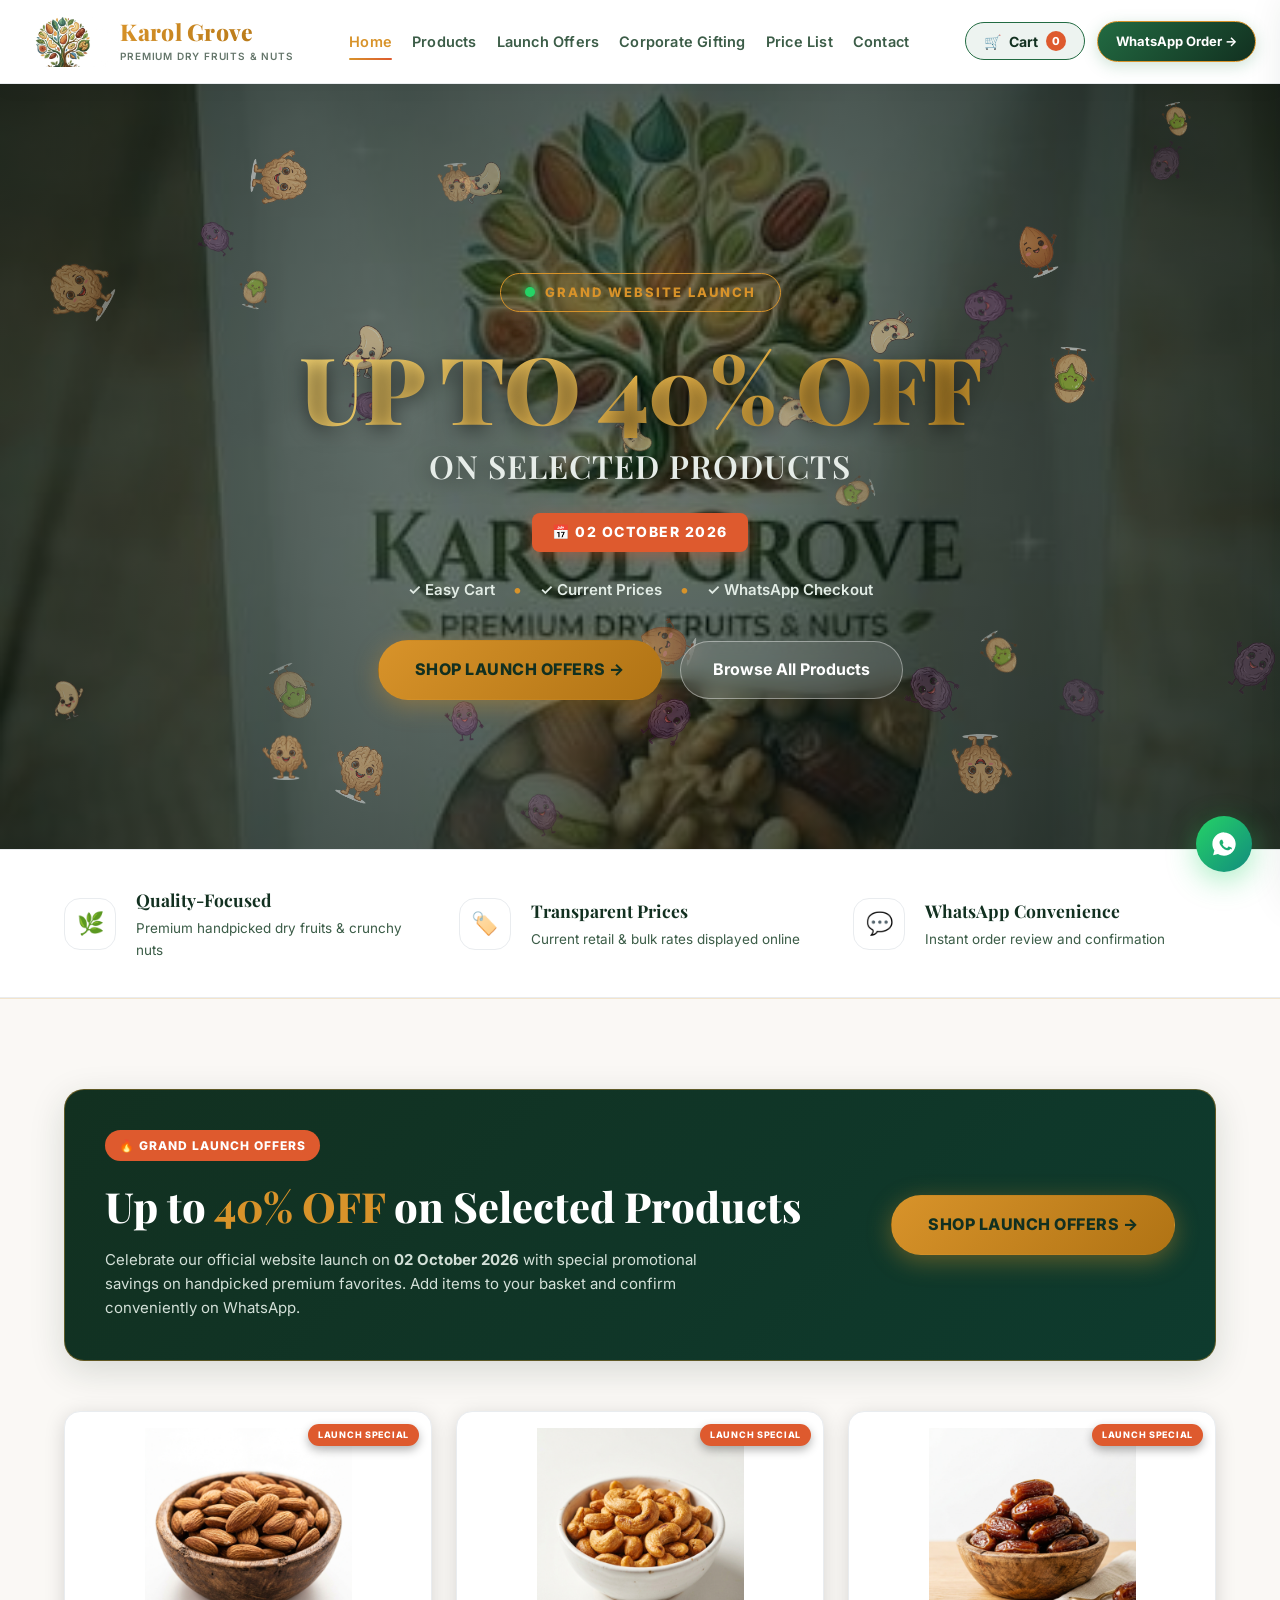
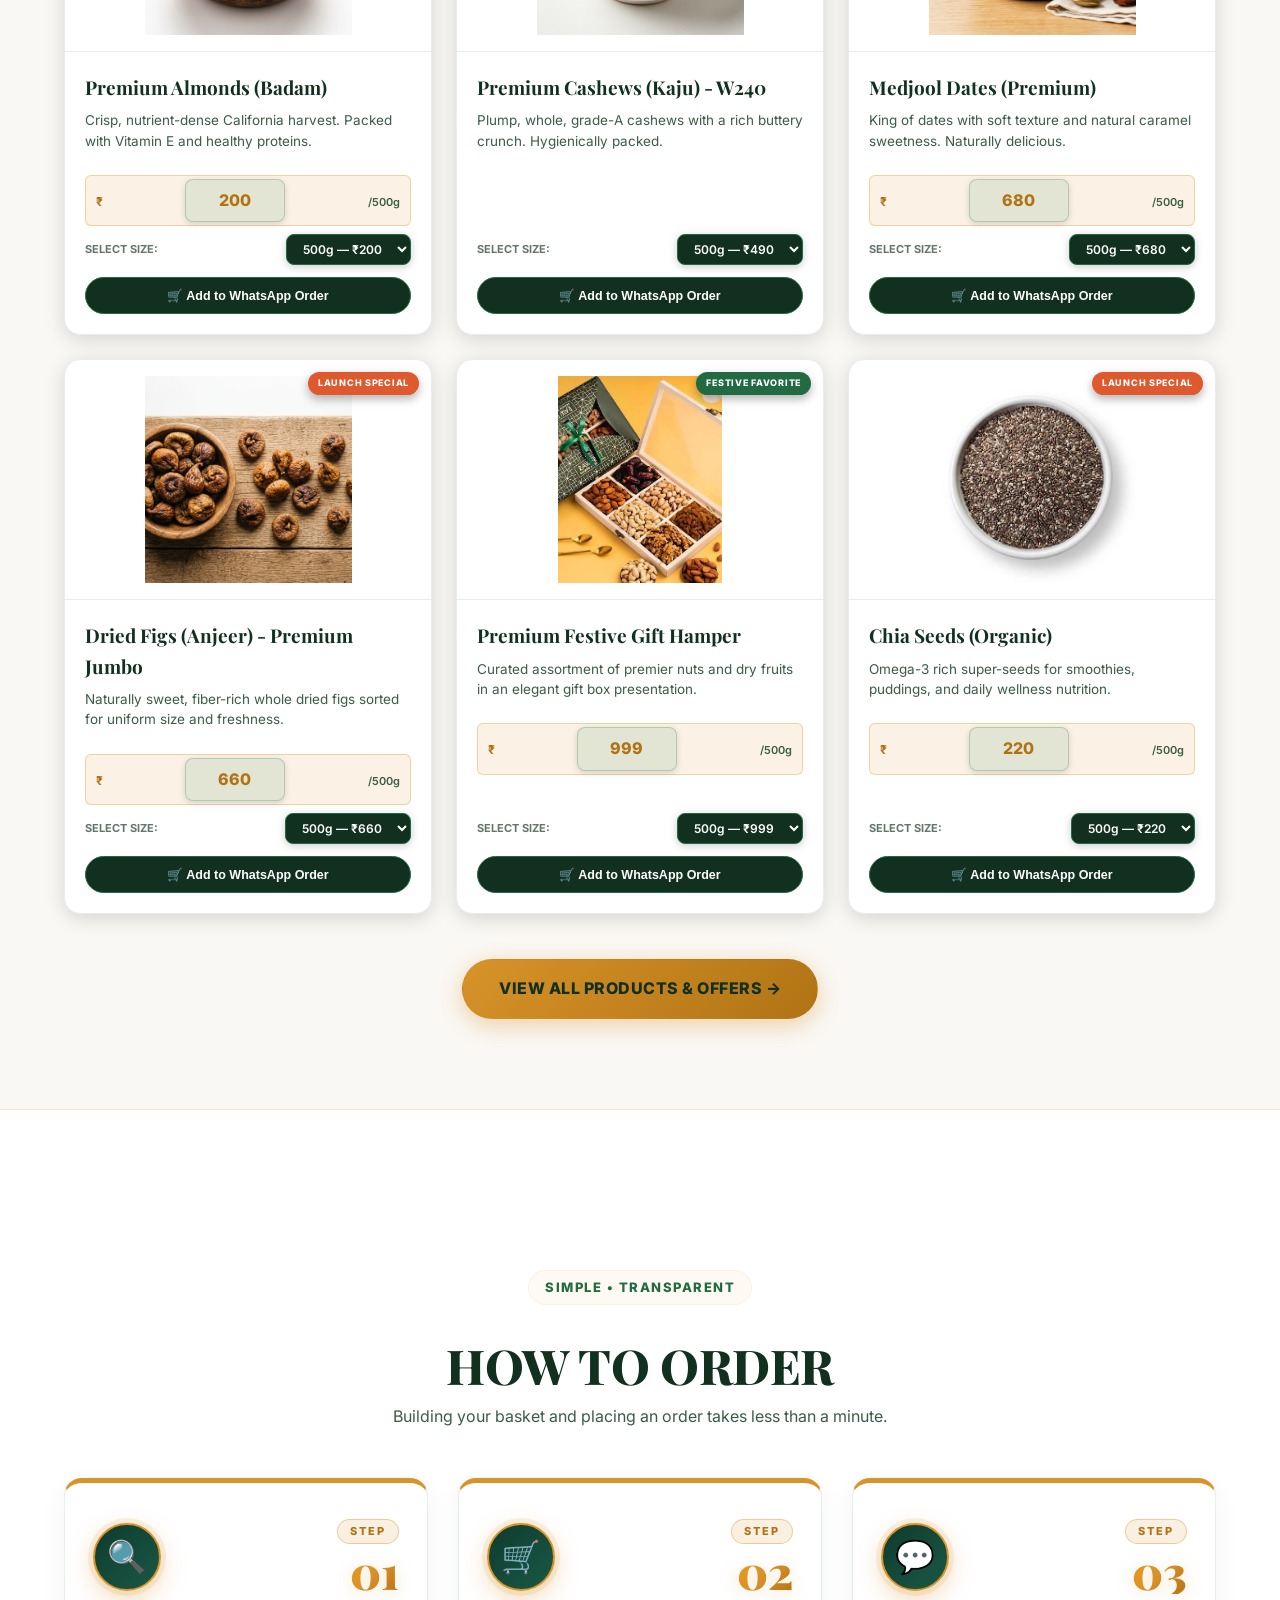
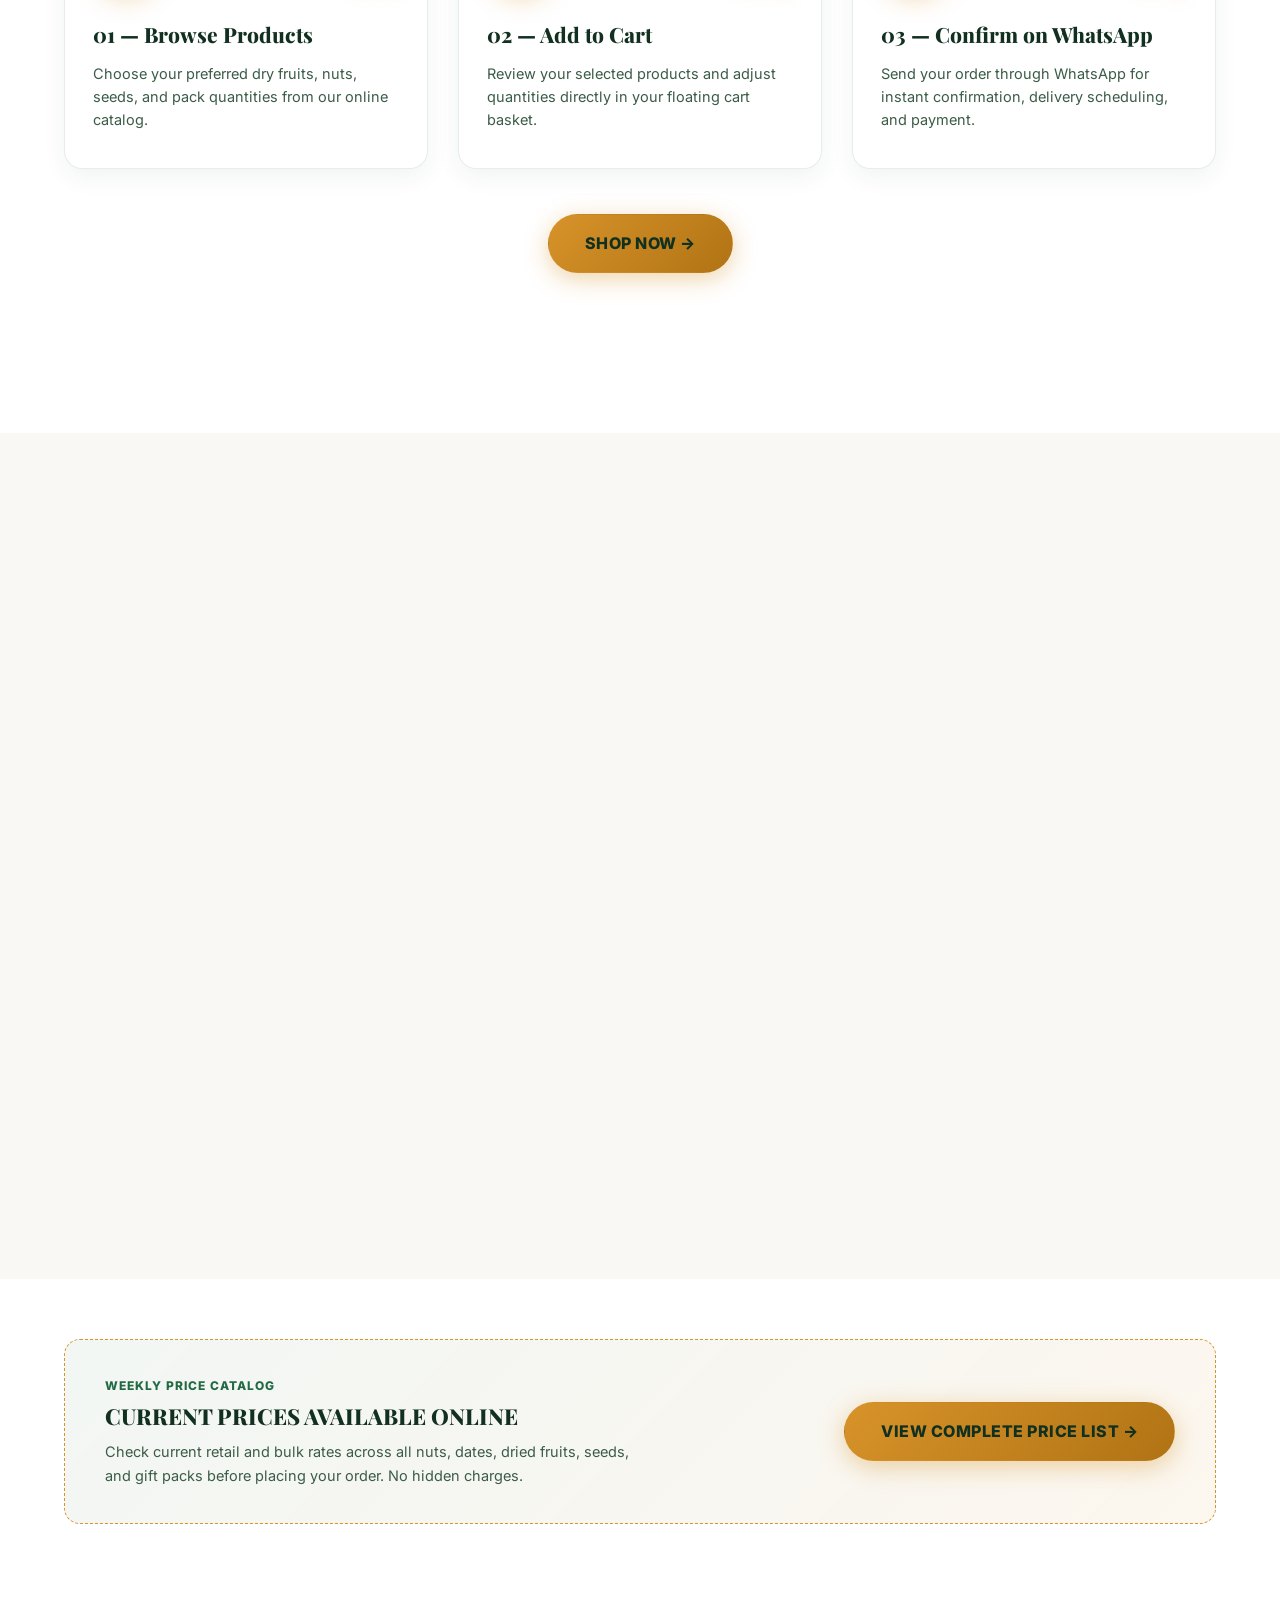
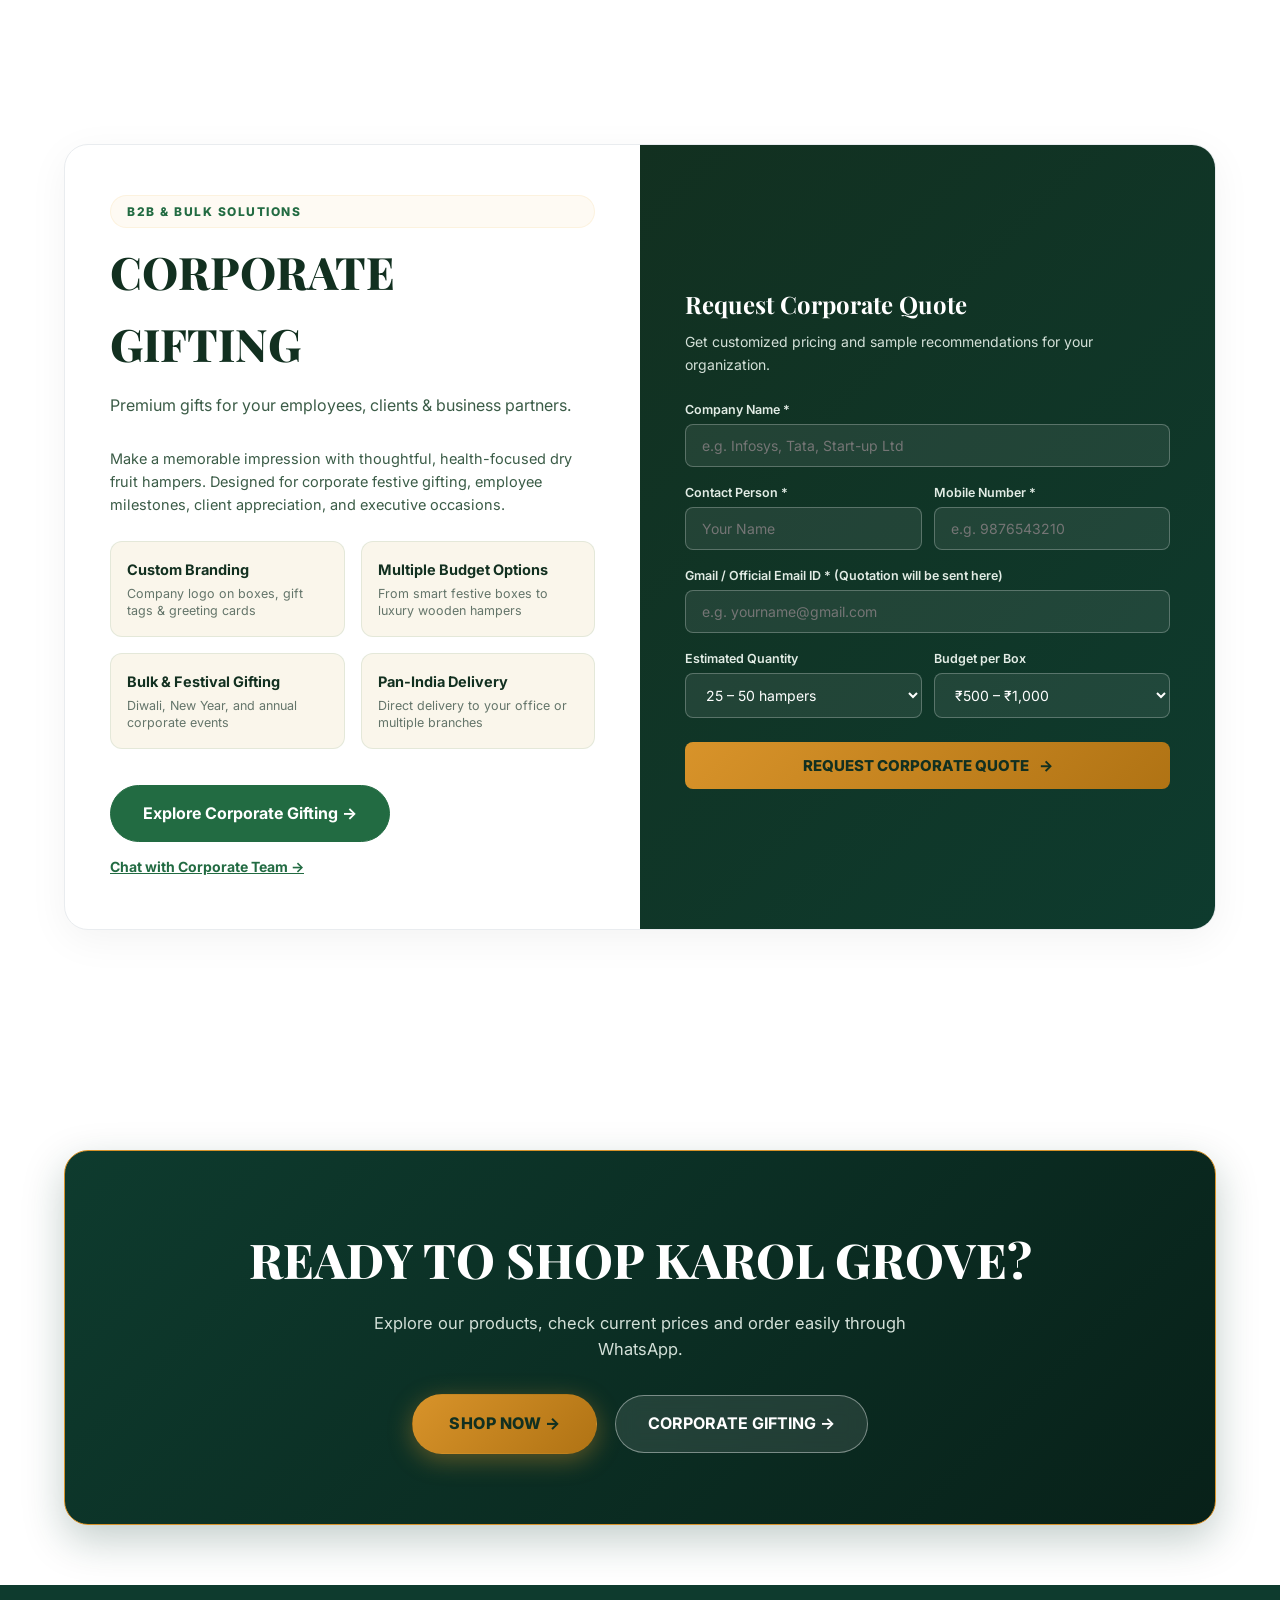
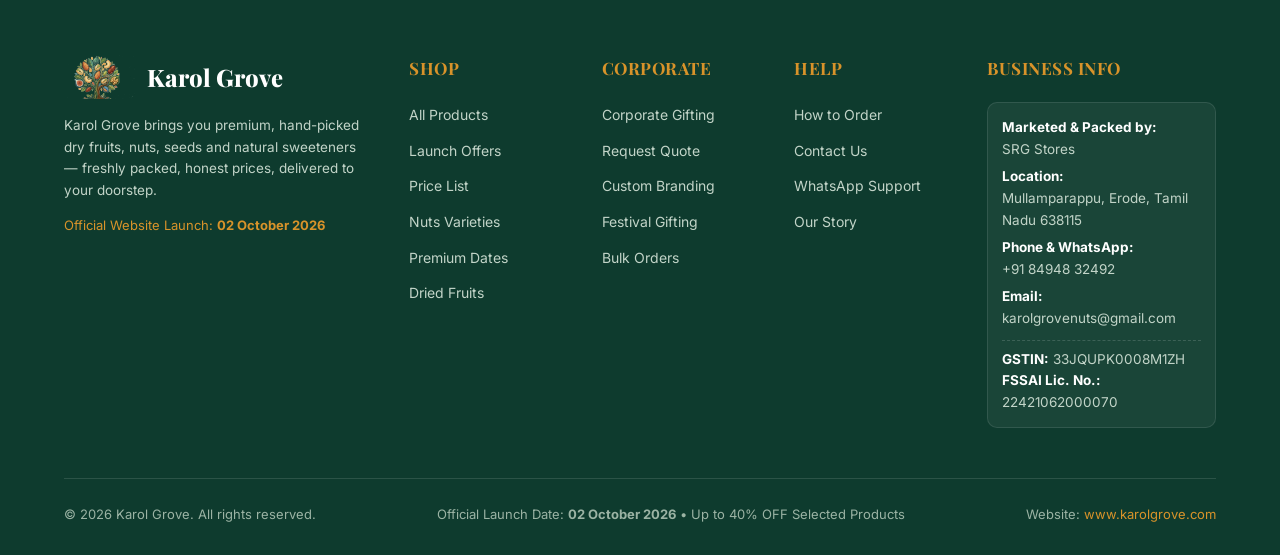
==== commit 12c10f87: "Add files via upload" ====
--- a/index.html
+++ b/index.html
@@ -9,11 +9,13 @@
 <link rel="preconnect" href="https://fonts.googleapis.com">
 <link rel="preconnect" href="https://fonts.gstatic.com" crossorigin>
 <link href="https://fonts.googleapis.com/css2?family=Outfit:wght@300;400;500;600;700;800;900&family=Playfair+Display:ital,wght@0,400;0,500;0,600;0,700;0,800;0,900;1,400;1,500;1,600&family=Inter:wght@300;400;500;600;700;800&display=swap" rel="stylesheet">
-<link rel="stylesheet" href="assets/style.css?v=20261002-v3">
+<link rel="stylesheet" href="assets/style.css?v=20261002-v7">
 <script src="assets/prices.js" defer></script>
-<script src="assets/main.js?v=20261002-v3" defer></script>
+<script src="assets/main.js?v=20261002-v7" defer></script>
 </head>
 <body>
+
+<canvas id="vfx-canvas"></canvas>
 
 <!-- Sticky Header & Navigation -->
 <header class="site-header">
--- a/assets/style.css
+++ b/assets/style.css
@@ -78,10 +78,16 @@
   position: relative;
 }
 
-/* Background Ambient Glows REMOVED for clean corporate look */
-
+/* Nut Drizzle VFX Canvas - Background Ambient Layer */
 #vfx-canvas {
-  display: none !important; /* Completely hidden for professional layout */
+  position: fixed;
+  top: 0;
+  left: 0;
+  width: 100vw;
+  height: 100vh;
+  pointer-events: none;
+  z-index: 1; /* Background ambient layer: sits behind hero text, cards, buttons and headers */
+  display: block !important;
 }
 
 img {
@@ -667,11 +673,11 @@
    Feature Strip & Sections
    ========================================================================== */
 .feature-strip {
+  position: relative;
+  z-index: 10;
   border-top: 1px solid var(--border-light);
   border-bottom: 1px solid var(--border-light);
-  background: rgba(255, 255, 255, 0.55);
-  backdrop-filter: blur(10px);
-  -webkit-backdrop-filter: blur(10px);
+  background: #FFFFFF;
   padding: 36px 0;
 }
 
@@ -1675,151 +1681,253 @@
 /* ==========================================================================
    Contact Page Styles
    ========================================================================== */
+.contact-section {
+  padding: 60px 0 90px;
+  background: #FAF8F5;
+}
+
 .contact-grid {
   display: grid;
-  grid-template-columns: 1fr 1.05fr;
-  gap: 40px;
+  grid-template-columns: 1.15fr 1fr;
+  gap: 36px;
   align-items: start;
 }
 
 .contact-form-card {
+  background: #ffffff;
+  padding: 38px;
+  border-radius: 16px;
+  border: 1.5px solid var(--border-light);
+  box-shadow: 0 6px 25px rgba(0, 0, 0, 0.04);
   position: relative;
   overflow: hidden;
 }
 
 .contact-form-card h3 {
+  font-family: var(--font-display);
+  font-size: 24px;
+  font-weight: 800;
+  color: var(--forest-deep);
+  margin-bottom: 20px;
+}
+
+.contact-form {
+  display: flex;
+  flex-direction: column;
+  gap: 18px;
+}
+
+.form-group {
+  display: flex;
+  flex-direction: column;
+}
+
+.contact-form label {
+  font-size: 13.5px;
+  font-weight: 700;
+  color: var(--text-primary);
+  margin-bottom: 6px;
+}
+
+.contact-form input,
+.contact-form textarea {
+  width: 100%;
+  padding: 13px 16px;
+  border-radius: 10px;
+  background: #ffffff;
+  border: 1.5px solid var(--border-light);
+  color: var(--text-primary);
+  font-family: var(--font-body);
+  font-size: 15px;
+  outline: none;
+  transition: var(--transition-smooth);
+  box-sizing: border-box;
+}
+
+.contact-form input::placeholder,
+.contact-form textarea::placeholder {
+  color: rgba(18, 48, 32, 0.45);
+}
+
+.contact-form input:focus,
+.contact-form textarea:focus {
+  border-color: var(--gold);
+  box-shadow: 0 0 0 3px rgba(216, 147, 42, 0.15);
+  background: #ffffff;
+}
+
+.contact-form textarea {
+  min-height: 120px;
+  resize: vertical;
+}
+
+.contact-info-column {
+  display: flex;
+  flex-direction: column;
+  gap: 20px;
+}
+
+.contact-info-card {
+  background: #ffffff;
+  padding: 34px;
+  border-radius: 16px;
+  border: 1.5px solid var(--border-light);
+  box-shadow: 0 6px 25px rgba(0, 0, 0, 0.04);
+}
+
+.contact-info-card h3 {
+  color: var(--forest-deep);
   font-family: var(--font-display);
   font-size: 22px;
   font-weight: 800;
-  margin-bottom: 24px;
-}
-
-.contact-form {
-  display: flex;
-  flex-direction: column;
-  gap: 20px;
-}
-
-.form-group {
-  display: flex;
-  flex-direction: column;
-}
-
-.contact-form label {
+  margin-bottom: 22px;
+}
+
+.contact-info-row {
+  display: flex;
+  gap: 14px;
+  margin-bottom: 20px;
+  align-items: flex-start;
+}
+
+.contact-info-row .contact-ico {
+  font-size: 22px;
+  line-height: 1;
+  flex-shrink: 0;
+  margin-top: 2px;
+}
+
+.contact-info-row .contact-label {
+  font-size: 11.5px;
+  font-weight: 800;
+  text-transform: uppercase;
+  color: var(--text-muted);
+  letter-spacing: 0.5px;
+  margin-bottom: 2px;
+}
+
+.contact-info-row .contact-value {
+  font-size: 14.5px;
+  color: var(--text-primary);
+  font-weight: 600;
+  word-break: break-word;
+}
+
+.contact-info-row .contact-value a {
+  color: var(--forest);
+  font-weight: 700;
+}
+
+.contact-info-row .contact-value a:hover {
+  color: var(--gold-deep);
+}
+
+.contact-info-meta {
+  padding-top: 18px;
+  border-top: 1px dashed var(--border-light);
   font-size: 12.5px;
-  font-weight: 700;
+  line-height: 1.6;
+  color: var(--text-muted);
+}
+
+.contact-quick-wa-box {
+  background: #25D366;
+  color: #ffffff;
+  padding: 20px 24px;
+  border-radius: 14px;
+  display: flex;
+  align-items: center;
+  justify-content: space-between;
+  gap: 16px;
+  box-shadow: 0 6px 20px rgba(37, 211, 102, 0.25);
+}
+
+.contact-quick-wa-text strong {
+  display: block;
+  font-size: 15px;
+  margin-bottom: 2px;
+}
+
+.contact-quick-wa-text span {
+  font-size: 13px;
+  opacity: 0.95;
+}
+
+.contact-quick-wa-btn {
+  background: #ffffff;
+  color: #123020;
+  font-weight: 800;
+  font-size: 13px;
+  padding: 10px 18px;
+  border-radius: 20px;
   text-transform: uppercase;
-  letter-spacing: 0.05em;
-  color: var(--text-secondary);
-  margin-bottom: 8px;
-}
-
-.contact-form input,
-.contact-form textarea {
-  width: 100%;
-  padding: 14px 16px;
-  border-radius: 12px;
-  background: rgba(255, 255, 255, 0.8);
-  border: 1.5px solid var(--border-light);
-  color: var(--text-primary);
-  font-family: var(--font-body);
-  font-size: 14px;
-  outline: none;
-  transition: var(--transition-smooth);
-}
-
-.contact-form input::placeholder,
-.contact-form textarea::placeholder {
-  color: rgba(18, 48, 32, 0.5);
-}
-
-.contact-form input:focus,
-.contact-form textarea:focus {
-  border-color: var(--gold);
-  box-shadow: 0 0 15px rgba(216, 147, 42, 0.1);
-  background: #ffffff;
-}
-
-.contact-form textarea {
-  min-height: 140px;
-  resize: vertical;
-}
-
-.contact-info-card {
-  background: linear-gradient(135deg, var(--forest-deep) 0%, #0c2417 100%); /* Stays deep premium dark forest */
-  border: 1px solid var(--border-glow);
-  box-shadow: 0 15px 45px rgba(18, 48, 32, 0.1);
-}
-
-.contact-info-card:hover {
-  background: linear-gradient(135deg, var(--forest-deep) 0%, #0c2417 100%) !important;
-  border-color: var(--border-glow);
-  box-shadow: 0 15px 45px rgba(18, 48, 32, 0.15);
-}
-
-.contact-info-card h3 {
-  color: #ffffff; /* Make contact heading visible on dark background */
-  font-family: var(--font-display);
-  font-size: 22px;
-  font-weight: 800;
-  margin-bottom: 28px;
-}
-
-.info-row {
-  display: flex;
-  gap: 16px;
-  margin-bottom: 24px;
-  align-items: flex-start;
-}
-
-.info-row .ico {
-  width: 40px;
-  height: 40px;
-  border-radius: 50%;
-  background: rgba(255, 255, 255, 0.08);
-  border: 1px solid rgba(255, 255, 255, 0.15);
-  display: flex;
-  align-items: center;
-  justify-content: center;
-  font-size: 18px;
+  letter-spacing: 0.5px;
+  white-space: nowrap;
   flex-shrink: 0;
-}
-
-.contact-info-card .info-row:nth-of-type(1) .ico { color: #f2c265 !important; }
-.contact-info-card .info-row:nth-of-type(2) .ico { color: #f0916a !important; }
-.contact-info-card .info-row:nth-of-type(3) .ico { color: #52b788 !important; }
-
-.info-row .label-small {
-  font-size: 11px;
-  font-weight: 700;
-  text-transform: uppercase;
-  letter-spacing: 0.05em;
-  color: #a3b8ad;
-  margin-bottom: 2px;
-}
-
-.info-row .value {
-  font-size: 15px;
-  color: #ffffff;
-  font-weight: 600;
-}
-
-.info-row .value a:hover {
-  color: var(--gold);
-}
-
-.map-frame {
-  margin-top: 24px;
-  border-radius: 16px;
-  overflow: hidden;
-  border: 1.5px solid var(--border-light);
-}
-
-.map-frame iframe {
-  width: 100%;
-  height: 230px;
-  border: 0;
-  display: block;
+  transition: all 0.3s ease;
+  display: inline-flex;
+  align-items: center;
+  gap: 6px;
+}
+
+.contact-quick-wa-btn:hover {
+  background: #f0fdf4;
+  transform: translateY(-2px);
+  box-shadow: 0 4px 12px rgba(0, 0, 0, 0.15);
+}
+
+@media (max-width: 900px) {
+  .contact-grid {
+    grid-template-columns: 1fr !important;
+    gap: 28px !important;
+  }
+  .contact-section {
+    padding: 40px 0 60px !important;
+  }
+  .contact-form-card,
+  .contact-info-card {
+    padding: 28px 22px !important;
+  }
+}
+
+@media (max-width: 600px) {
+  .contact-section {
+    padding: 28px 0 50px !important;
+  }
+  .contact-grid {
+    gap: 20px !important;
+  }
+  .contact-form-card,
+  .contact-info-card {
+    padding: 20px 16px !important;
+    border-radius: 14px !important;
+  }
+  .contact-form-card h3,
+  .contact-info-card h3 {
+    font-size: 20px !important;
+    margin-bottom: 16px !important;
+  }
+  .contact-form input,
+  .contact-form textarea {
+    font-size: 16px !important; /* Prevents auto-zoom on iOS */
+    padding: 12px 14px !important;
+  }
+  .contact-quick-wa-box {
+    flex-direction: column !important;
+    align-items: stretch !important;
+    text-align: center !important;
+    padding: 18px 16px !important;
+    gap: 14px !important;
+  }
+  .contact-quick-wa-btn {
+    width: 100% !important;
+    justify-content: center !important;
+    padding: 12px 18px !important;
+    font-size: 13.5px !important;
+  }
+  .page-header {
+    padding: 45px 16px 35px !important;
+  }
 }
 
 /* ==========================================================================
@@ -1880,12 +1988,12 @@
   width: 100%;
   max-width: 400px;
   height: 100vh;
-  background: rgba(251, 249, 244, 0.98); /* Light cream */
-  color: var(--bg-dark);
+  background: #FAF8F5; /* Crisp warm light background */
+  color: var(--text-primary, #123020);
   backdrop-filter: blur(25px);
   -webkit-backdrop-filter: blur(25px);
-  border-left: 1.5px solid var(--border-glow);
-  box-shadow: -10px 0 40px rgba(18, 48, 32, 0.08);
+  border-left: 1.5px solid var(--border-light, #E9ECEF);
+  box-shadow: -10px 0 40px rgba(18, 48, 32, 0.12);
   z-index: 2000;
   display: flex;
   flex-direction: column;
@@ -1916,8 +2024,9 @@
 }
 
 .drawer-header {
-  padding: 24px;
-  border-bottom: 1px solid var(--border-light);
+  padding: 22px 24px;
+  border-bottom: 1.5px solid rgba(18, 48, 32, 0.08);
+  background: #ffffff;
   display: flex;
   justify-content: space-between;
   align-items: center;
@@ -1925,27 +2034,30 @@
 
 .drawer-header h3 {
   font-family: var(--font-display);
-  font-size: 19px;
+  font-size: 20px;
   font-weight: 800;
-  color: var(--gold);
+  color: var(--forest-deep, #123020);
 }
 
 .drawer-header .close-drawer {
   background: none;
   border: none;
-  color: var(--text-secondary);
-  font-size: 32px;
+  color: var(--text-muted, #64756a);
+  font-size: 30px;
+  line-height: 1;
   cursor: pointer;
+  padding: 0;
+  transition: color 0.2s ease;
 }
 
 .drawer-header .close-drawer:hover {
-  color: var(--gold);
+  color: var(--forest, #226b42);
 }
 
 .drawer-body {
   flex: 1;
   overflow-y: auto;
-  padding: 24px;
+  padding: 20px 24px;
 }
 
 .empty-cart-state {
@@ -1959,104 +2071,124 @@
 
 .empty-cart-state .ico {
   font-size: 48px;
-  opacity: 0.5;
+  opacity: 0.7;
 }
 
 .empty-cart-state p {
-  color: var(--bg-dark);
+  color: var(--text-secondary, #3b5c47);
+  font-size: 14.5px;
+  line-height: 1.6;
+}
+
+.cart-item-row {
+  display: flex;
+  justify-content: space-between;
+  align-items: center;
+  padding: 14px 16px;
+  background: #ffffff;
+  border-radius: 12px;
+  margin-bottom: 12px;
+  border: 1px solid rgba(18, 48, 32, 0.08);
+  box-shadow: 0 2px 8px rgba(0, 0, 0, 0.03);
+  gap: 12px;
+}
+
+.cart-item-row:last-child {
+  margin-bottom: 0;
+}
+
+.item-info h4 {
+  font-size: 15px;
+  font-weight: 800;
+  color: var(--forest-deep, #123020) !important;
+  margin-bottom: 3px;
+  line-height: 1.3;
+}
+
+.item-info .variant {
+  font-size: 12px;
+  color: var(--gold-deep, #b07314) !important;
+  text-transform: uppercase;
+  font-weight: 700;
+}
+
+.item-controls {
+  display: flex;
+  align-items: center;
+  gap: 6px;
+  flex-shrink: 0;
+}
+
+.item-controls button {
+  width: 28px;
+  height: 28px;
+  border-radius: 50%;
+  border: 1.5px solid var(--forest, #226b42) !important;
+  background: #ffffff !important;
+  color: var(--forest-deep, #123020) !important;
+  font-size: 15px;
+  font-weight: 800;
+  cursor: pointer;
+  display: inline-flex;
+  align-items: center;
+  justify-content: center;
+  line-height: 1;
+  transition: all 0.2s ease;
+}
+
+.item-controls button:hover {
+  background: var(--forest, #226b42) !important;
+  color: #ffffff !important;
+  border-color: var(--forest, #226b42) !important;
+}
+
+.item-controls .qty {
   font-size: 14px;
-  line-height: 1.6;
-}
-
-.cart-item-row {
+  font-weight: 800;
+  color: var(--forest-deep, #123020) !important;
+  min-width: 20px;
+  text-align: center;
+  padding: 0 4px;
+}
+
+.item-controls button.remove {
+  background: none !important;
+  border: none !important;
+  color: var(--text-muted, #782631) !important;
+  font-size: 22px;
+  line-height: 1;
+  margin-left: 4px;
+  cursor: pointer;
+}
+
+.item-controls button.remove:hover {
+  color: #c0392b !important;
+}
+
+.drawer-footer {
+  padding: 20px 24px;
+  border-top: 1.5px solid rgba(18, 48, 32, 0.08);
+  background: #ffffff;
+}
+
+.footer-summary {
   display: flex;
   justify-content: space-between;
   align-items: center;
-  padding: 16px 0;
-  border-bottom: 1px solid rgba(0, 0, 0, 0.08);
-  gap: 12px;
-}
-
-.cart-item-row:last-child {
-  border-bottom: none;
-}
-
-.item-info h4 {
-  font-size: 14px;
+  margin-bottom: 8px;
+  font-size: 14.5px;
+  color: var(--forest-deep, #123020) !important;
+}
+
+.footer-summary span {
+  color: var(--forest-deep, #123020) !important;
   font-weight: 700;
-  margin-bottom: 2px;
-}
-
-.item-info .variant {
-  font-size: 11px;
-  color: var(--gold);
-  text-transform: uppercase;
-  font-weight: 600;
-}
-
-.item-controls {
-  display: flex;
-  align-items: center;
-  gap: 8px;
-}
-
-.item-controls button {
-  width: 24px;
-  height: 24px;
-  border-radius: 50%;
-  border: 1px solid rgba(0, 0, 0, 0.2);
-  background: transparent;
-  color: var(--bg-dark);
-  font-size: 14px;
-  font-weight: 700;
-  cursor: pointer;
-  display: flex;
-  align-items: center;
-  justify-content: center;
-}
-
-.item-controls button:hover {
-  border-color: var(--gold);
-  color: var(--gold);
-}
-
-.item-controls .qty {
-  font-size: 13.5px;
-  font-weight: 700;
-  min-width: 18px;
-  text-align: center;
-}
-
-.item-controls button.remove {
-  background: none;
-  border: none;
-  color: var(--text-muted);
-  font-size: 20px;
-  margin-left: 8px;
-}
-
-.item-controls button.remove:hover {
-  color: var(--berry);
-}
-
-.drawer-footer {
-  padding: 24px;
-  border-top: 1px solid rgba(0, 0, 0, 0.08);
-  background: rgba(18, 48, 32, 0.03); /* Soft forest green overlay */
-}
-
-.footer-summary {
-  display: flex;
-  justify-content: space-between;
-  align-items: center;
-  margin-bottom: 18px;
-  font-size: 14px;
-  color: var(--bg-dark);
 }
 
 .footer-summary strong {
-  font-size: 18px;
-  color: var(--gold);
+  font-size: 16px;
+  font-weight: 800;
+  color: var(--gold-deep, #b07314) !important;
 }
 
 /* ==========================================================================
@@ -3063,16 +3195,16 @@
   align-items: center;
   gap: 8px;
   font-size: 13.5px;
-  font-weight: 600;
+  font-weight: 700;
   color: var(--gold);
 }
 
 .admin-status-indicator {
-  width: 8px;
-  height: 8px;
+  width: 9px;
+  height: 9px;
   border-radius: 50%;
-  background: #3c8f5f;
-  box-shadow: 0 0 8px #3c8f5f;
+  background: #00e676;
+  box-shadow: 0 0 10px #00e676, 0 0 3px #00e676;
   animation: pulse 1.5s infinite ease-in-out;
 }
 
@@ -3085,6 +3217,7 @@
 .admin-actions {
   display: flex;
   gap: 10px;
+  align-items: center;
   flex-wrap: wrap;
 }
 
@@ -3098,39 +3231,71 @@
   display: inline-flex;
   align-items: center;
   gap: 6px;
-  transition: var(--transition-smooth);
+  line-height: 1.2;
+  text-decoration: none;
+  transition: all 0.2s ease;
+  user-select: none;
 }
 
 .admin-btn-primary {
-  background: var(--gold);
-  color: var(--bg-dark);
+  background: linear-gradient(135deg, #f5d77f 0%, #d4af37 100%);
+  color: #0b1e15 !important;
+  border: 1.5px solid #ffe89e;
+  font-weight: 800;
+  box-shadow: 0 2px 8px rgba(212, 175, 55, 0.35);
 }
 
 .admin-btn-primary:hover {
-  background: var(--gold-deep);
-  box-shadow: 0 0 10px var(--gold-glow);
+  background: linear-gradient(135deg, #ffffff 0%, #f5d77f 100%);
+  border-color: #ffffff;
+  box-shadow: 0 4px 14px rgba(245, 215, 127, 0.55);
+  transform: translateY(-1px);
+}
+
+.admin-btn-sync {
+  background: linear-gradient(135deg, #16a085 0%, #0d6945 100%);
+  color: #ffffff !important;
+  border: 1.5px solid #2ecc71;
+  font-weight: 800;
+  box-shadow: 0 2px 10px rgba(46, 204, 113, 0.35);
+}
+
+.admin-btn-sync:hover {
+  background: linear-gradient(135deg, #2ecc71 0%, #16a085 100%);
+  border-color: #a3f7bf;
+  color: #ffffff !important;
+  box-shadow: 0 4px 16px rgba(46, 204, 113, 0.55);
+  transform: translateY(-1px);
 }
 
 .admin-btn-secondary {
-  background: rgba(255, 255, 255, 0.05);
-  border-color: var(--border-light);
-  color: var(--text-primary);
+  background: rgba(255, 255, 255, 0.15);
+  border: 1.5px solid rgba(255, 255, 255, 0.45);
+  color: #ffffff !important;
+  font-weight: 700;
+  text-shadow: 0 1px 2px rgba(0, 0, 0, 0.4);
 }
 
 .admin-btn-secondary:hover {
-  background: rgba(255, 255, 255, 0.1);
-  border-color: var(--text-secondary);
+  background: rgba(255, 255, 255, 0.28);
+  border-color: #ffffff;
+  color: #ffffff !important;
+  transform: translateY(-1px);
 }
 
 .admin-btn-danger {
-  background: rgba(184, 86, 100, 0.15);
-  border-color: var(--berry);
-  color: #ff9da9;
+  background: rgba(231, 76, 60, 0.25);
+  border: 1.5px solid #ff7675;
+  color: #ffffff !important;
+  font-weight: 700;
+  text-shadow: 0 1px 2px rgba(0, 0, 0, 0.4);
 }
 
 .admin-btn-danger:hover {
-  background: var(--berry);
-  color: white;
+  background: #d63031;
+  border-color: #ff7675;
+  color: #ffffff !important;
+  transform: translateY(-1px);
 }
 
 /* Admin Edit mode input controls */
@@ -4611,7 +4776,7 @@
   height: 100%;
   object-fit: cover;
   opacity: 0.85; /* Clearly visible, vivid high definition video */
-  z-index: 1;
+  z-index: 0;
   filter: saturate(1.12) brightness(0.92);
 }
 
@@ -4623,7 +4788,7 @@
   height: 100%;
   /* Balanced cinematic vignette: keeps background video crisp & clear while ensuring gold/white copy pops */
   background: radial-gradient(circle at center, rgba(9, 38, 29, 0.38) 0%, rgba(5, 20, 15, 0.78) 100%);
-  z-index: 2;
+  z-index: 0;
   pointer-events: none;
 }
 
@@ -4664,9 +4829,19 @@
 
 .hero-launch-content {
   position: relative;
-  z-index: 3;
+  z-index: 10; /* Strictly above background canvas (z-index: 1) */
   max-width: 860px;
   margin: 0 auto;
+}
+
+.hero-launch-actions {
+  position: relative;
+  z-index: 11;
+}
+
+.hero-launch-actions .btn {
+  position: relative;
+  z-index: 12;
 }
 
 .launch-pill-eyebrow {
@@ -4872,7 +5047,7 @@
   margin-bottom: 12px;
 }
 
-/* 3-Step How to Order Stepper */
+/* 3-Step How to Order Stepper — Prominently Highlighted Numbers & Icons */
 .order-stepper-grid {
   display: grid;
   grid-template-columns: repeat(3, 1fr);
@@ -4883,39 +5058,103 @@
 .order-stepper-card {
   background: #FFFFFF;
   border: 1.5px solid var(--border-light);
-  border-radius: 16px;
+  border-top: 5px solid var(--gold);
+  border-radius: 18px;
   padding: 36px 28px;
   position: relative;
-  transition: var(--transition-smooth);
-  box-shadow: 0 6px 20px rgba(0, 0, 0, 0.04);
+  transition: all 0.35s cubic-bezier(0.165, 0.84, 0.44, 1);
+  box-shadow: 0 8px 25px rgba(14, 59, 46, 0.06);
 }
 
 .order-stepper-card:hover {
-  transform: translateY(-6px);
+  transform: translateY(-8px);
   border-color: var(--gold);
-  box-shadow: 0 15px 35px rgba(216, 147, 42, 0.12);
-}
-
-.stepper-num {
+  border-top-color: var(--gold-deep);
+  box-shadow: 0 20px 45px rgba(216, 147, 42, 0.18);
+}
+
+.stepper-header-row {
+  display: flex;
+  align-items: center;
+  justify-content: space-between;
+  margin-bottom: 24px;
+}
+
+/* Highlighted Icon Medallion */
+.stepper-icon-highlight {
+  width: 68px;
+  height: 68px;
+  background: linear-gradient(135deg, #0E3B2E 0%, #1A5946 100%);
+  border: 2.5px solid var(--gold);
+  border-radius: 50%;
+  box-shadow: 0 8px 24px rgba(216, 147, 42, 0.35), 0 0 0 5px rgba(216, 147, 42, 0.12);
+  display: flex;
+  align-items: center;
+  justify-content: center;
+  font-size: 32px;
+  transition: transform 0.3s ease, box-shadow 0.3s ease;
+  flex-shrink: 0;
+}
+
+.order-stepper-card:hover .stepper-icon-highlight {
+  transform: scale(1.1) rotate(6deg);
+  box-shadow: 0 12px 30px rgba(216, 147, 42, 0.5), 0 0 0 7px rgba(216, 147, 42, 0.22);
+}
+
+.stepper-icon {
+  font-size: 28px;
+  width: 58px;
+  height: 58px;
+  background: rgba(34, 107, 66, 0.08);
+  border: 1.5px solid var(--forest);
+  border-radius: 50%;
+  display: inline-flex;
+  align-items: center;
+  justify-content: center;
+  margin-bottom: 16px;
+  transition: transform 0.3s ease;
+}
+
+.order-stepper-card:hover .stepper-icon {
+  transform: scale(1.08);
+}
+
+/* Highlighted Number & Step Badge */
+.stepper-number-highlight {
+  display: flex;
+  flex-direction: column;
+  align-items: flex-end;
+}
+
+.stepper-step-label {
+  font-size: 11px;
+  font-weight: 800;
+  letter-spacing: 2px;
+  color: var(--gold-deep);
+  text-transform: uppercase;
+  background: rgba(216, 147, 42, 0.14);
+  padding: 3px 12px;
+  border-radius: 20px;
+  border: 1px solid rgba(216, 147, 42, 0.4);
+  margin-bottom: 4px;
+}
+
+.stepper-num-val {
   font-family: var(--font-display);
-  font-size: 38px;
+  font-size: 46px;
   font-weight: 900;
-  color: rgba(34, 107, 66, 0.2);
   line-height: 1;
-  margin-bottom: 14px;
-}
-
-.stepper-icon {
-  font-size: 32px;
-  margin-bottom: 16px;
-  display: inline-block;
+  background: linear-gradient(135deg, #F39C12 0%, #D8932A 50%, #B87314 100%);
+  -webkit-background-clip: text;
+  -webkit-text-fill-color: transparent;
+  filter: drop-shadow(0 2px 8px rgba(216, 147, 42, 0.25));
 }
 
 .order-stepper-card h3 {
   font-family: var(--font-display);
-  font-size: 20px;
-  font-weight: 700;
-  color: var(--text-primary);
+  font-size: 21px;
+  font-weight: 800;
+  color: var(--forest-deep);
   margin-bottom: 10px;
 }
 
@@ -4925,10 +5164,26 @@
   line-height: 1.6;
 }
 
+/* Corporate Budget Pill & Quotation Notification */
+.corp-budget-pill {
+  display: inline-flex;
+  align-items: center;
+  gap: 6px;
+  background: rgba(34, 107, 66, 0.1);
+  color: var(--forest-deep);
+  border: 1.5px solid var(--forest);
+  padding: 6px 14px;
+  border-radius: 20px;
+  font-size: 12.5px;
+  font-weight: 800;
+  letter-spacing: 0.3px;
+  margin-top: 14px;
+}
+
 @media (max-width: 900px) {
   .order-stepper-grid {
     grid-template-columns: 1fr;
-    gap: 20px;
+    gap: 24px;
   }
 }
 
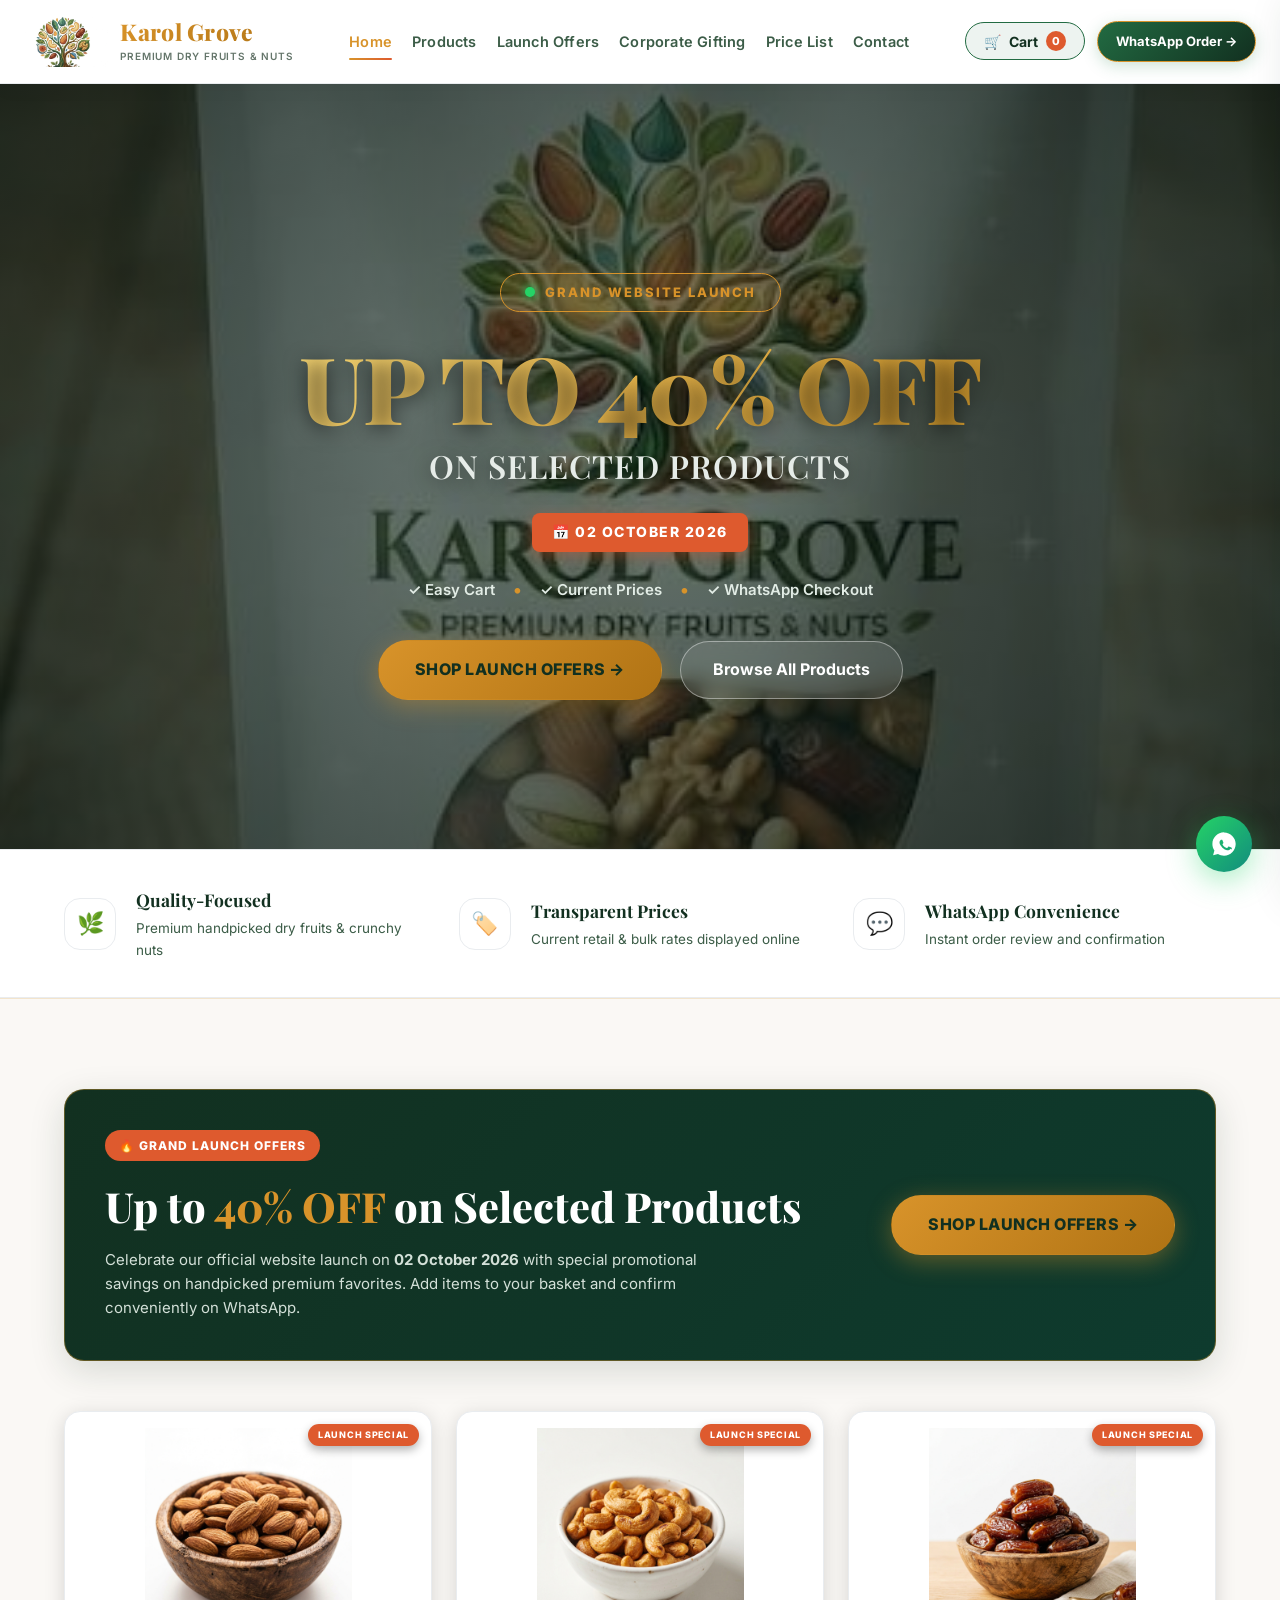
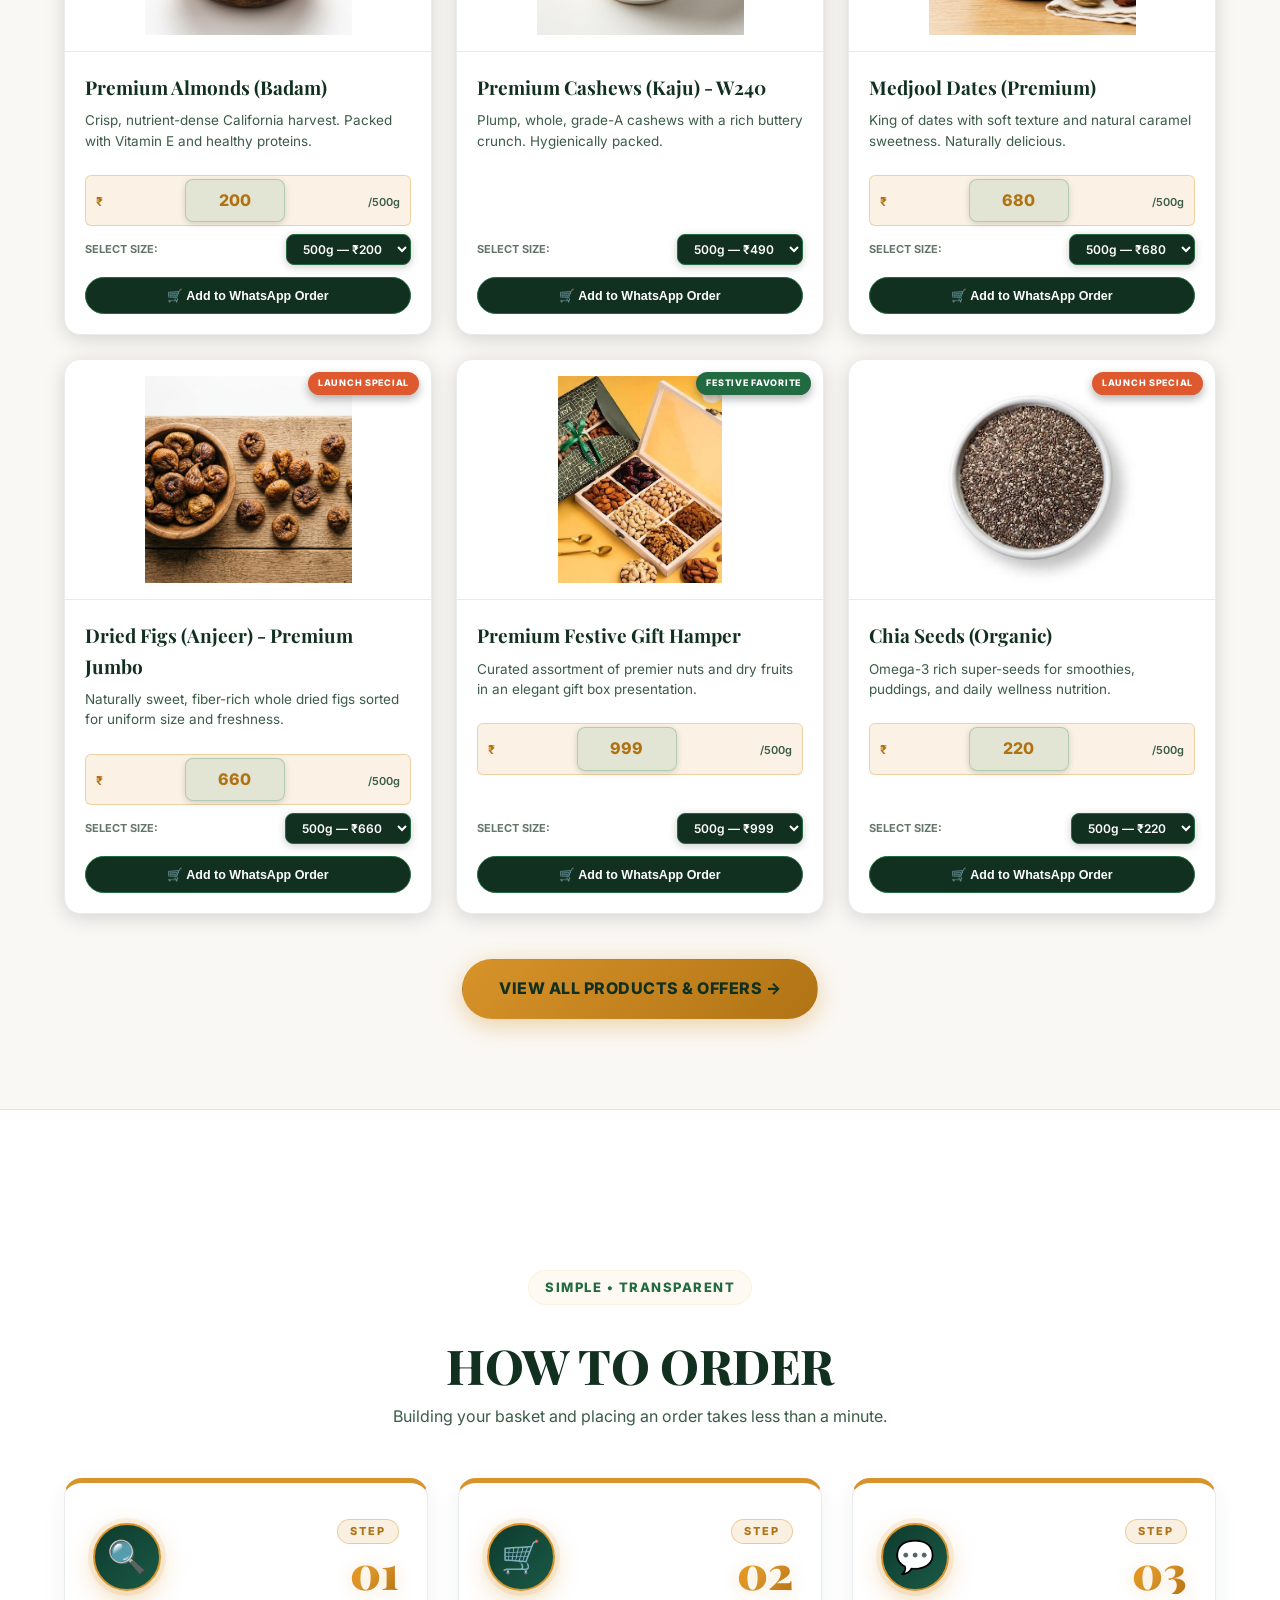
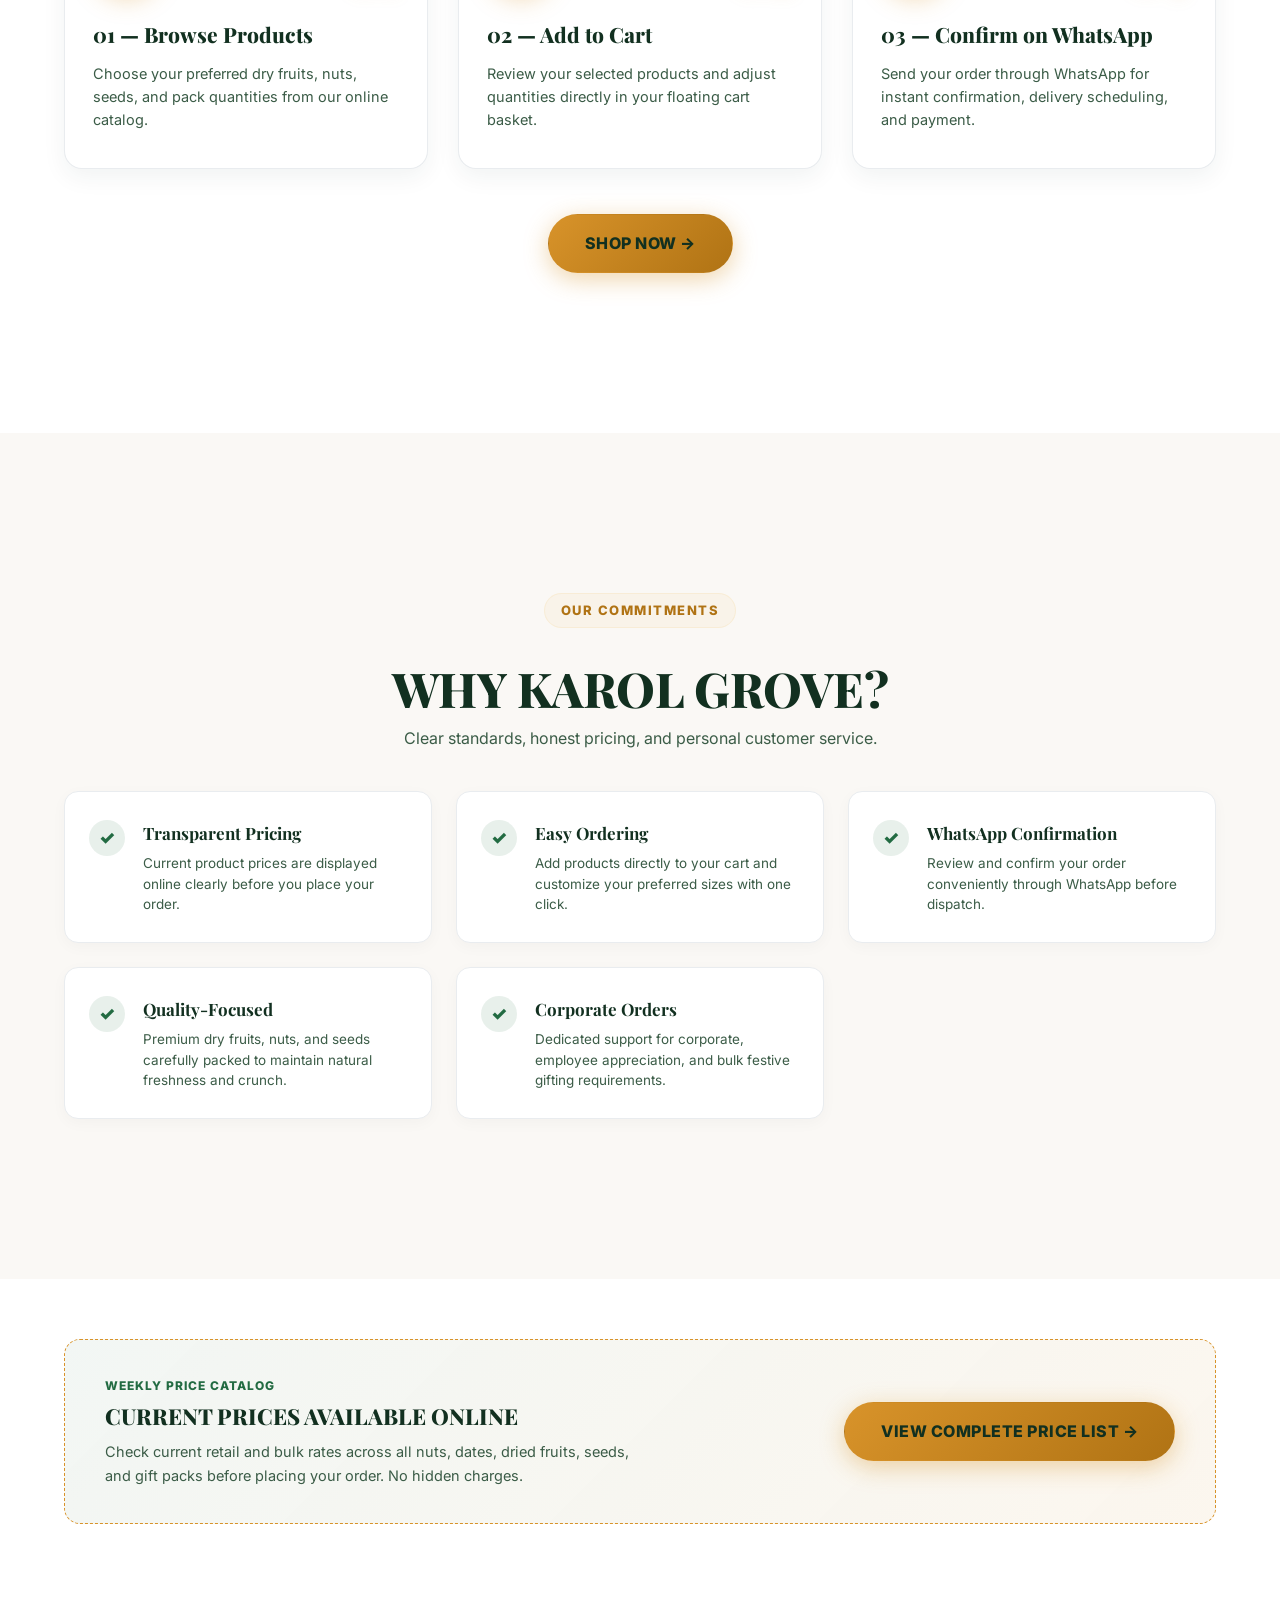
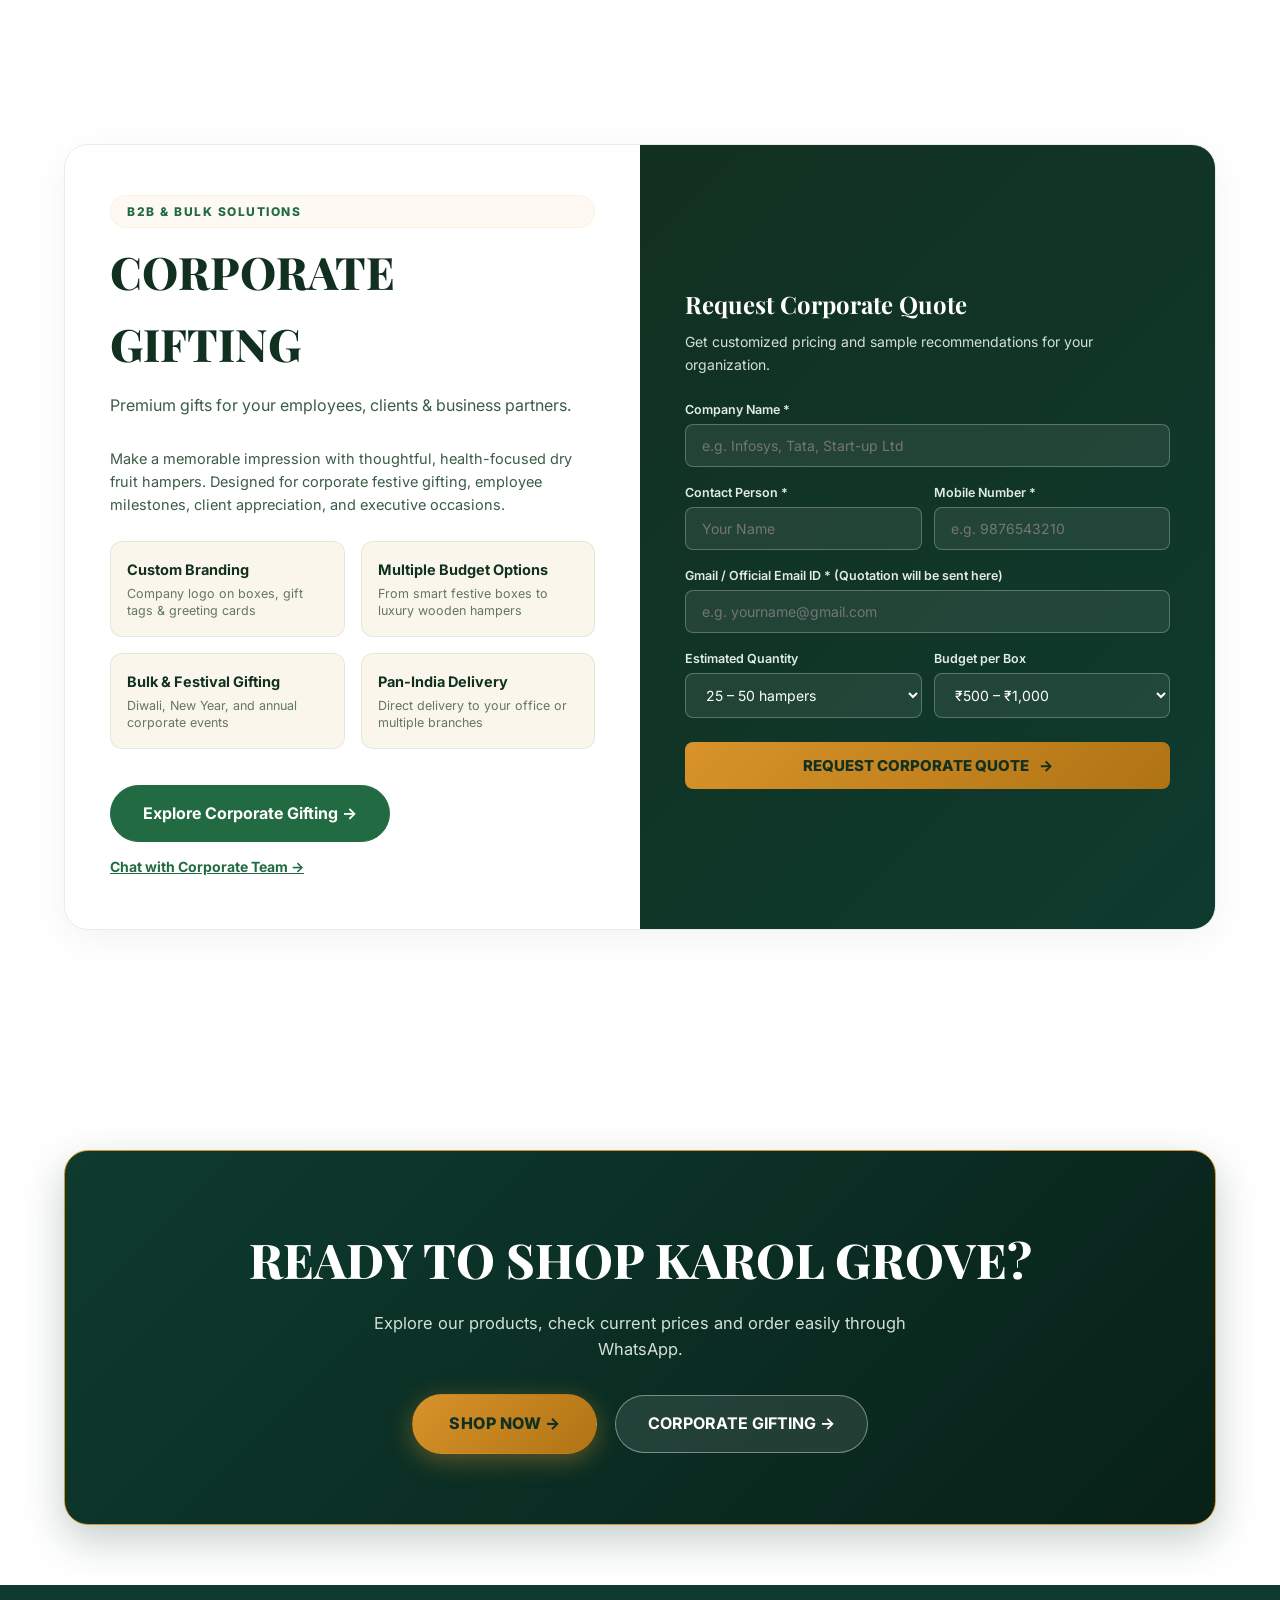
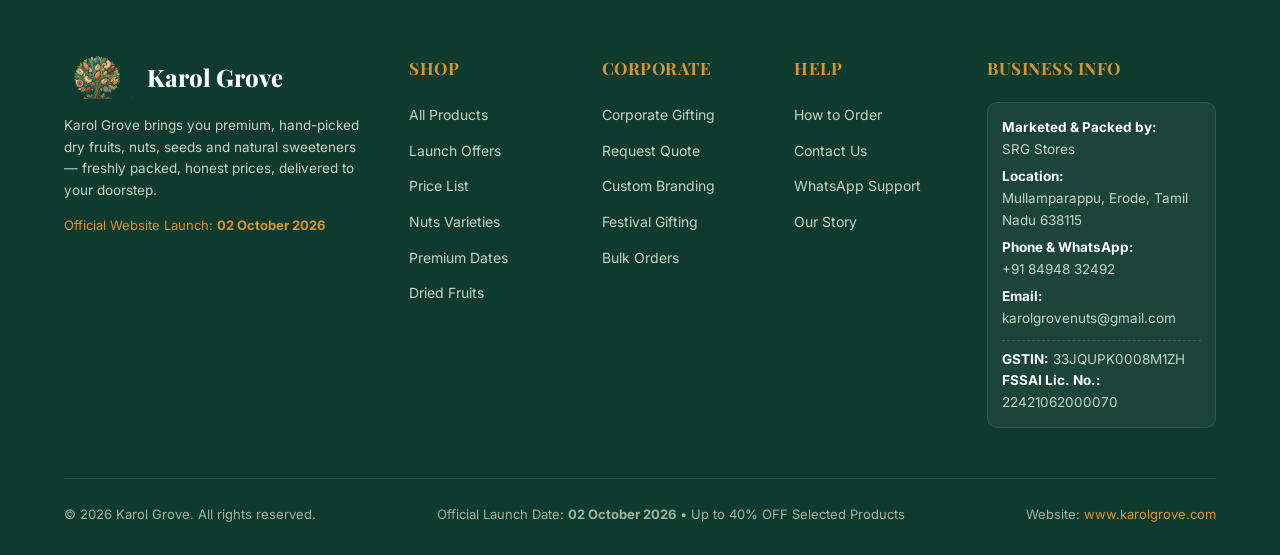
==== commit 26cc3714: "Add files via upload" ====
--- a/index.html
+++ b/index.html
@@ -9,9 +9,9 @@
 <link rel="preconnect" href="https://fonts.googleapis.com">
 <link rel="preconnect" href="https://fonts.gstatic.com" crossorigin>
 <link href="https://fonts.googleapis.com/css2?family=Outfit:wght@300;400;500;600;700;800;900&family=Playfair+Display:ital,wght@0,400;0,500;0,600;0,700;0,800;0,900;1,400;1,500;1,600&family=Inter:wght@300;400;500;600;700;800&display=swap" rel="stylesheet">
-<link rel="stylesheet" href="assets/style.css?v=20261002-v7">
+<link rel="stylesheet" href="assets/style.css?v=20261002-v8">
 <script src="assets/prices.js" defer></script>
-<script src="assets/main.js?v=20261002-v7" defer></script>
+<script src="assets/main.js?v=20261002-v8" defer></script>
 </head>
 <body>
 
--- a/assets/style.css
+++ b/assets/style.css
@@ -78,7 +78,7 @@
   position: relative;
 }
 
-/* Nut Drizzle VFX Canvas - Background Ambient Layer */
+/* Nut Drizzle VFX Canvas - Pure Background Ambient Layer */
 #vfx-canvas {
   position: fixed;
   top: 0;
@@ -86,8 +86,19 @@
   width: 100vw;
   height: 100vh;
   pointer-events: none;
-  z-index: 1; /* Background ambient layer: sits behind hero text, cards, buttons and headers */
+  z-index: 0; /* Pure background: strictly behind all images, videos, cards and text */
   display: block !important;
+}
+
+img,
+video,
+picture,
+.product-img-wrapper,
+.product-card,
+.glass-card,
+.tilt-card {
+  position: relative;
+  z-index: 2; /* Never allow drizzling particles over images, videos or product cards */
 }
 
 img {
@@ -4758,6 +4769,7 @@
 /* Launch Hero Rework — High Visibility Video Background */
 .hero-launch-wrapper {
   position: relative;
+  z-index: 2; /* Sits strictly in front of background canvas (z-index: 0) */
   min-height: 85vh;
   display: flex;
   align-items: center;
@@ -4776,7 +4788,7 @@
   height: 100%;
   object-fit: cover;
   opacity: 0.85; /* Clearly visible, vivid high definition video */
-  z-index: 0;
+  z-index: 1;
   filter: saturate(1.12) brightness(0.92);
 }
 
@@ -4788,7 +4800,7 @@
   height: 100%;
   /* Balanced cinematic vignette: keeps background video crisp & clear while ensuring gold/white copy pops */
   background: radial-gradient(circle at center, rgba(9, 38, 29, 0.38) 0%, rgba(5, 20, 15, 0.78) 100%);
-  z-index: 0;
+  z-index: 2;
   pointer-events: none;
 }
 
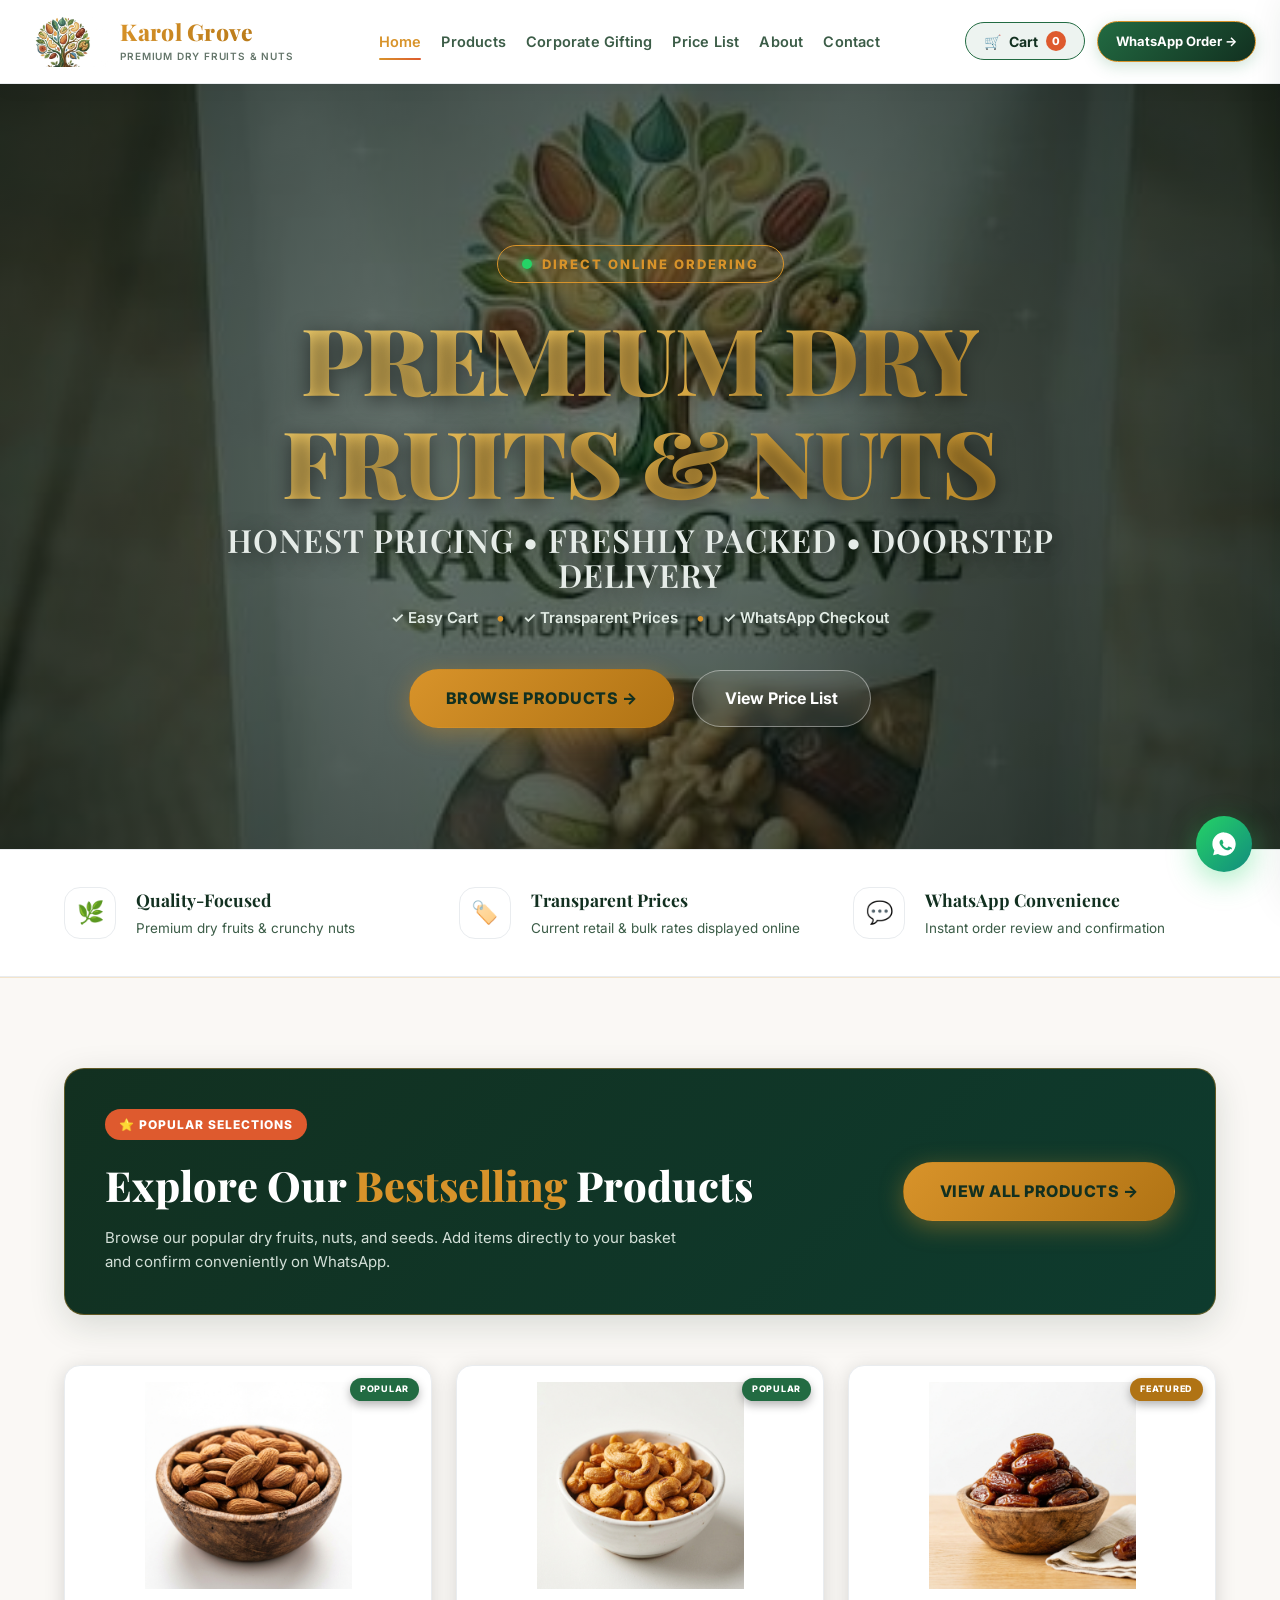
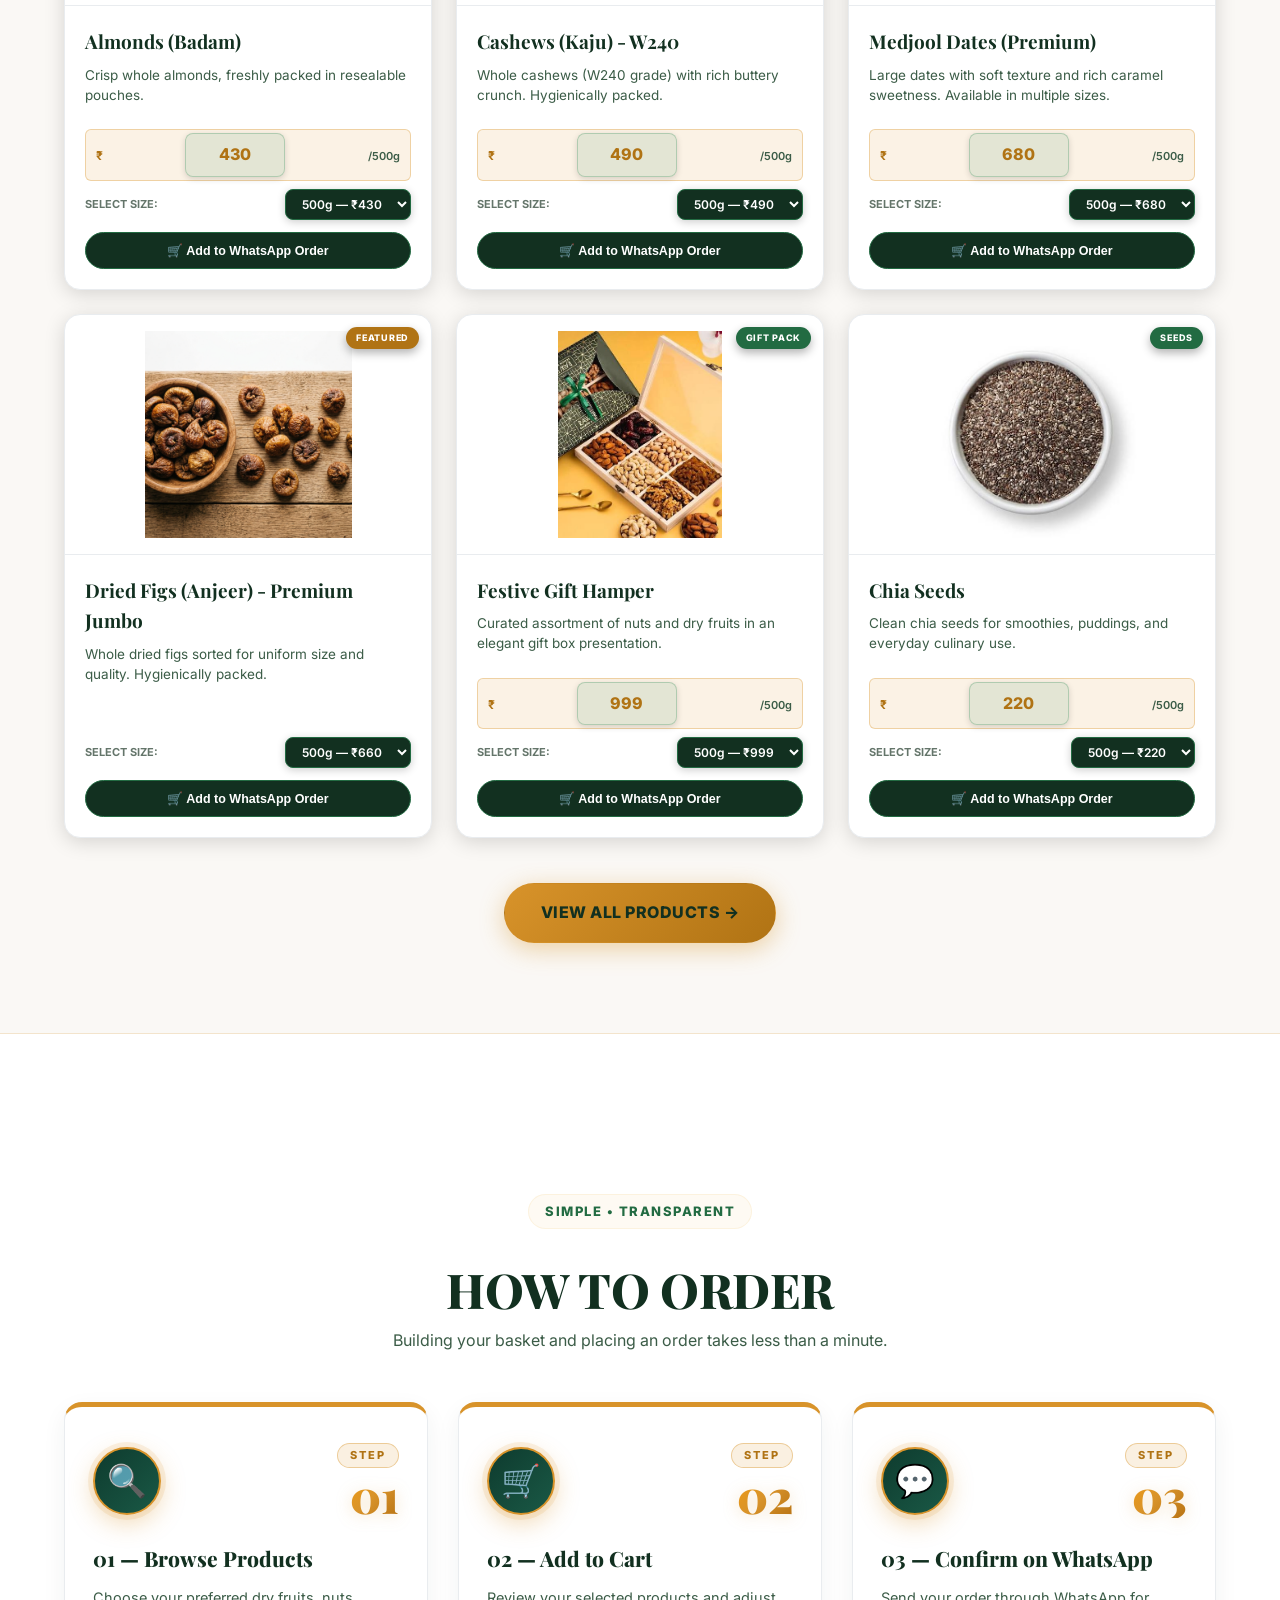
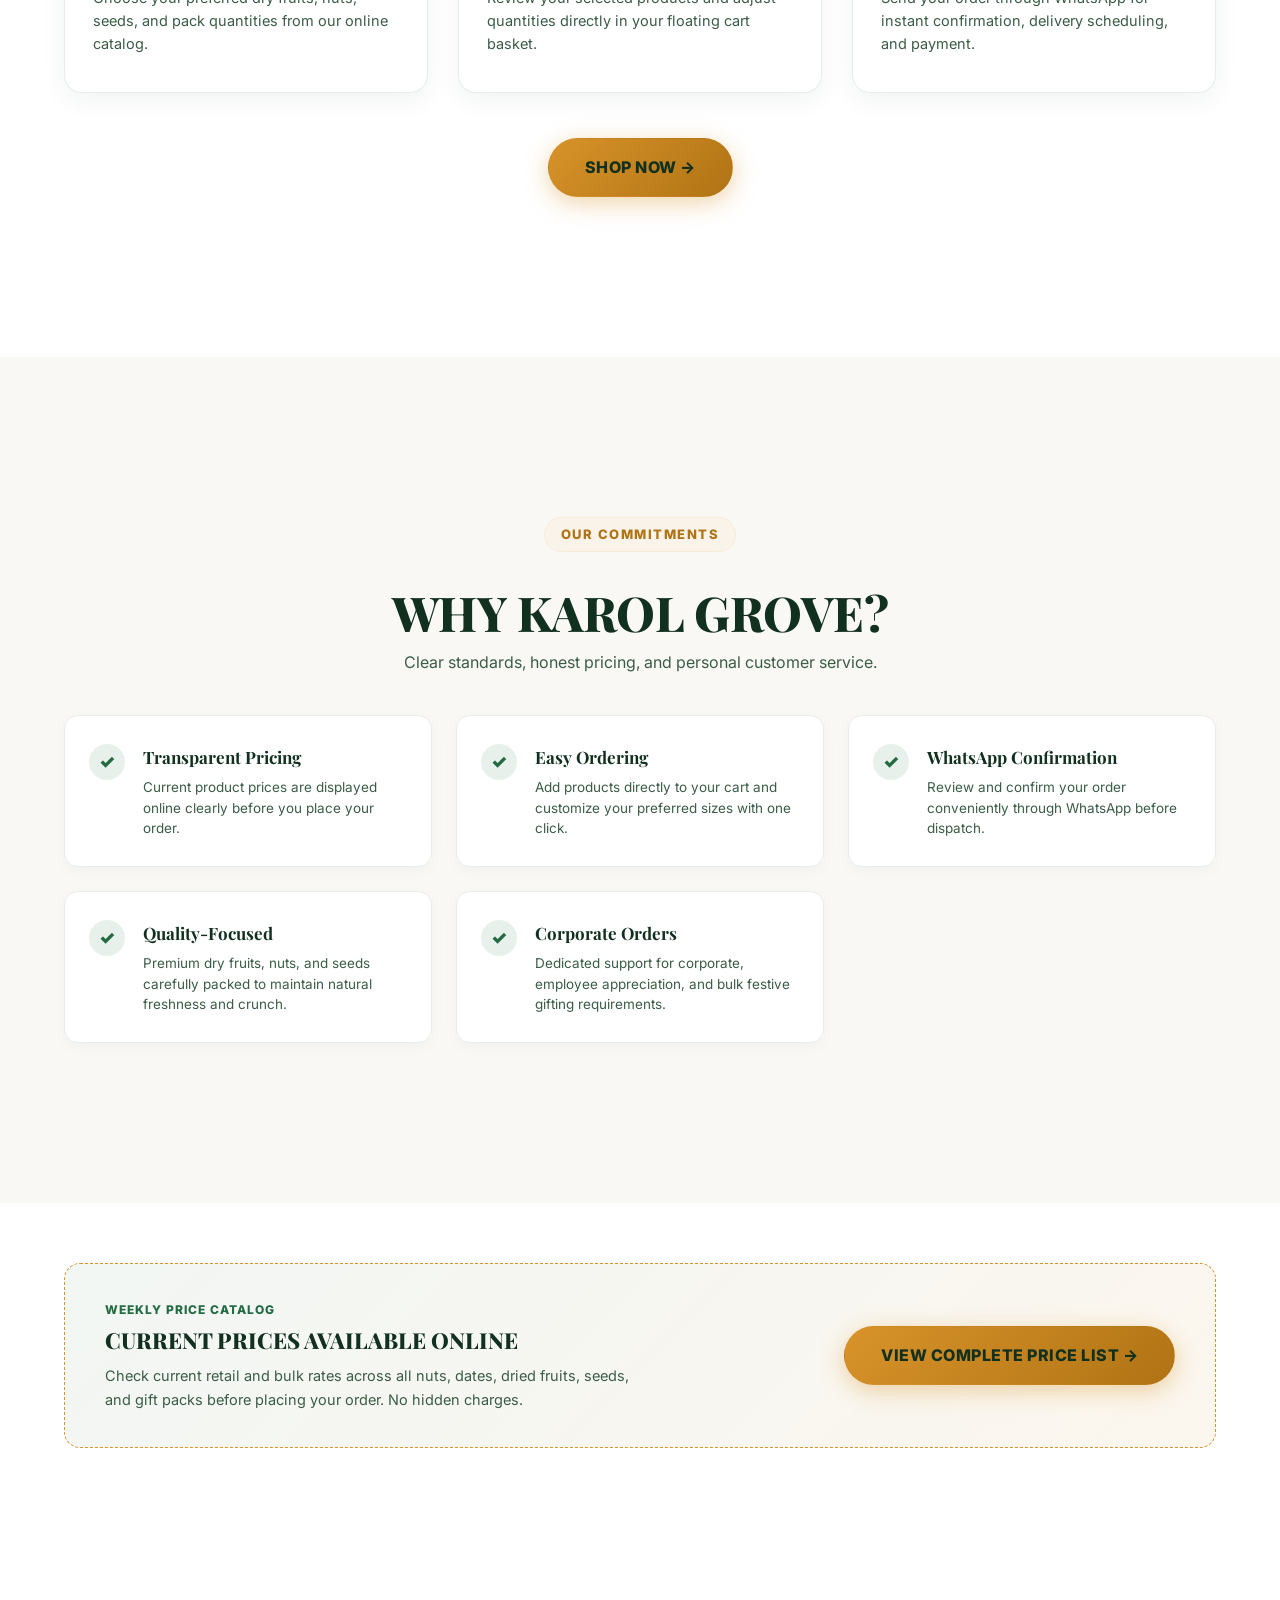
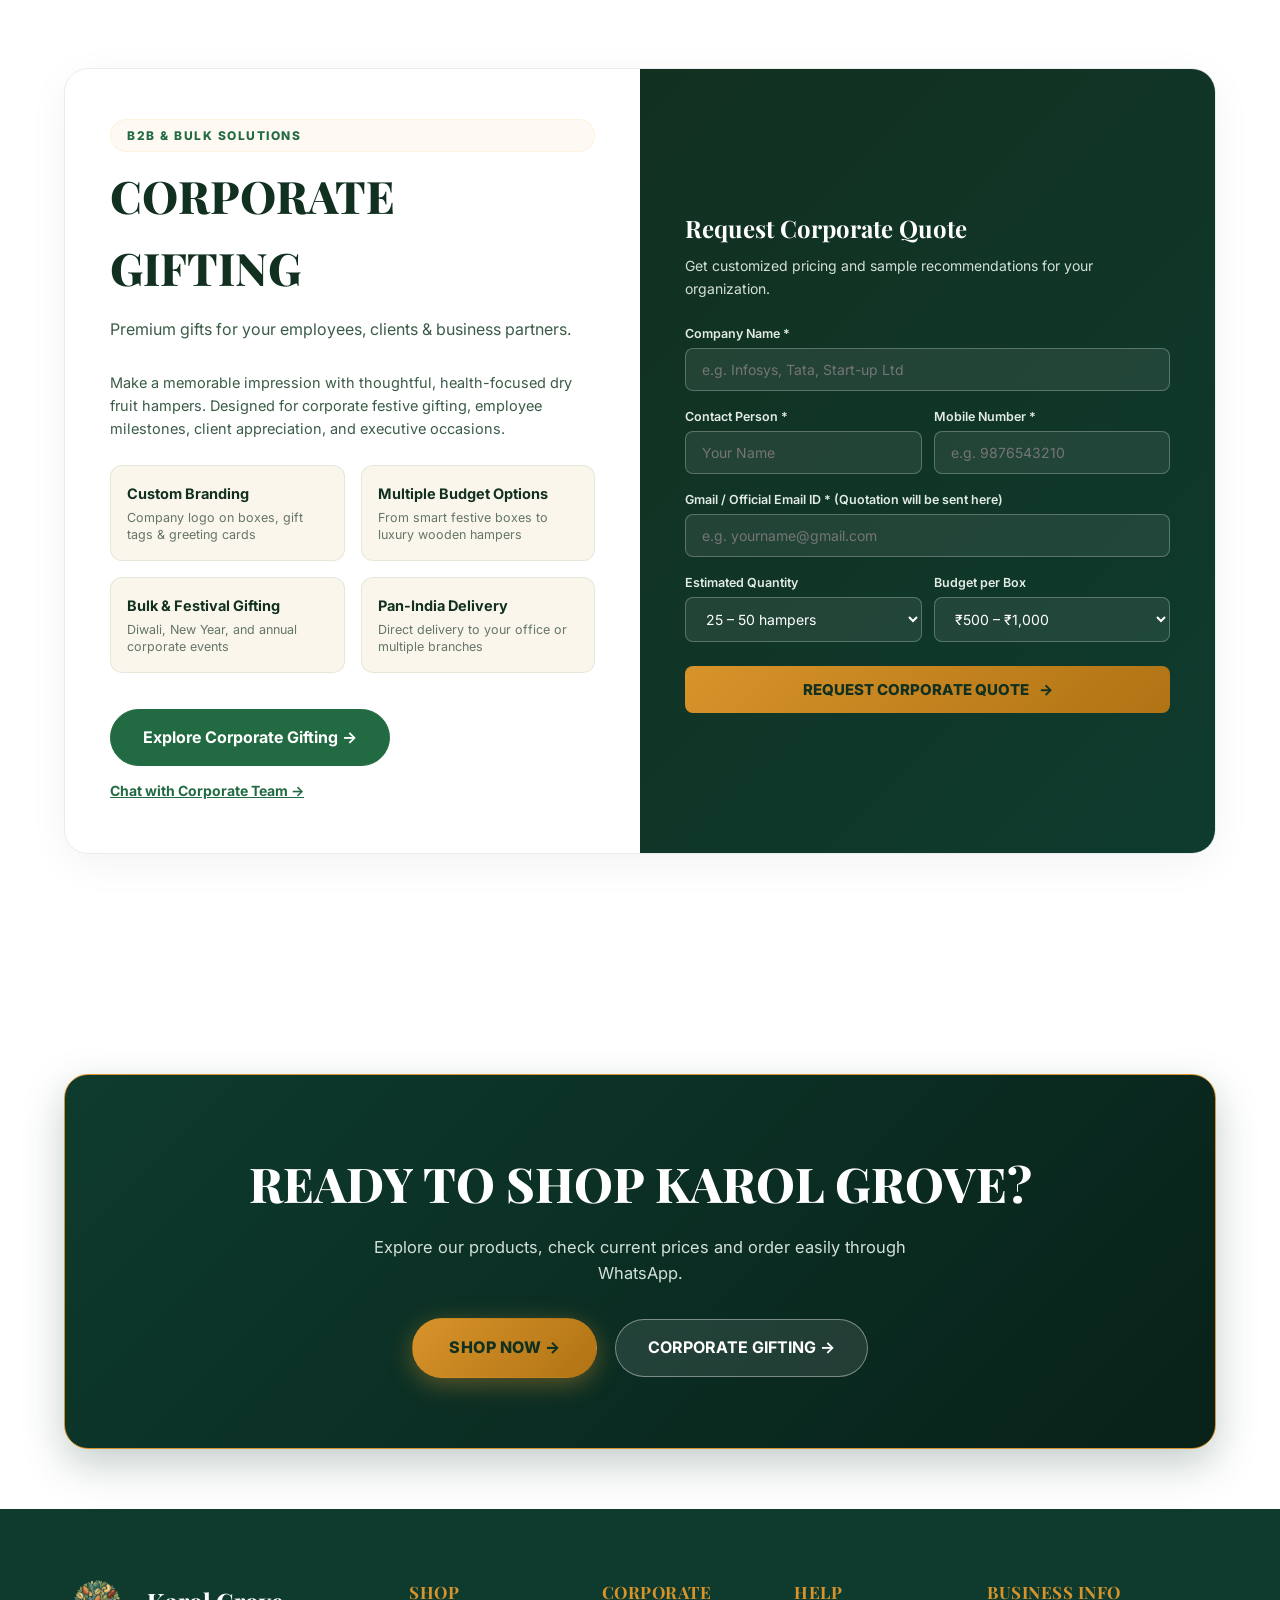
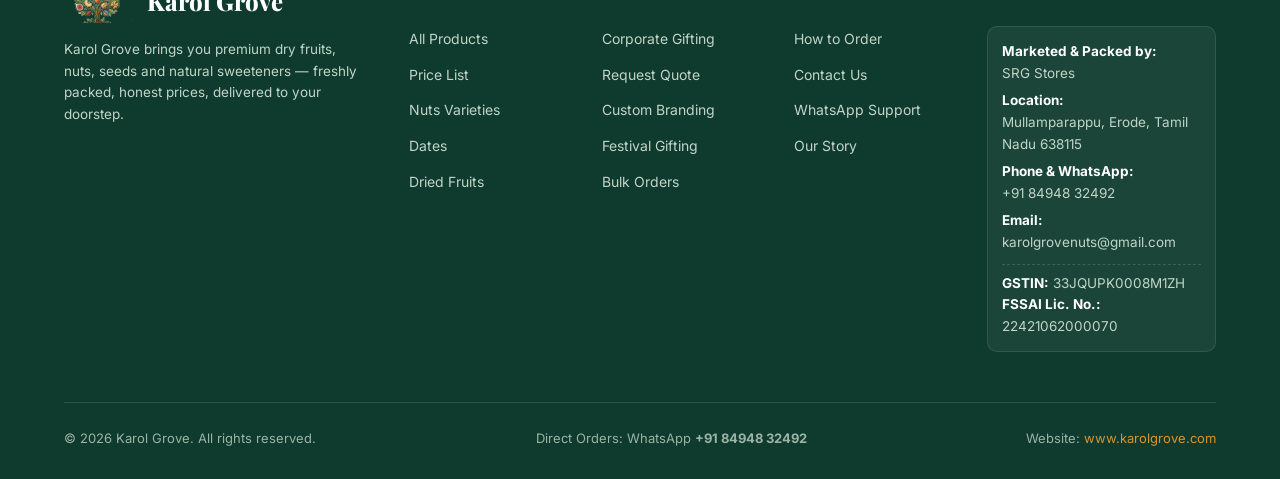
==== commit c1258aa0: "Add files via upload" ====
--- a/index.html
+++ b/index.html
@@ -3,8 +3,8 @@
 <head>
 <meta charset="UTF-8">
 <meta name="viewport" content="width=device-width, initial-scale=1.0">
-<title>Karol Grove — Grand Website Launch | Premium Dry Fruits & Nuts</title>
-<meta name="description" content="Grand Website Launch 02 October 2026! Up to 40% OFF on selected products. Karol Grove brings you premium, hand-picked dry fruits, nuts, seeds and natural sweeteners.">
+<title>Karol Grove | Premium Dry Fruits, Nuts, Dates &amp; Seeds</title>
+<meta name="description" content="Karol Grove offers premium dry fruits, nuts, dates, and seeds. Explore our transparent price list and order easily via WhatsApp with doorstep delivery.">
 <link rel="icon" href="assets/karol-grove-icon.png">
 <link rel="preconnect" href="https://fonts.googleapis.com">
 <link rel="preconnect" href="https://fonts.gstatic.com" crossorigin>
@@ -30,9 +30,9 @@
     <nav class="main-nav">
       <a href="index.html" class="active">Home</a>
       <a href="products.html">Products</a>
-      <a href="#launch-offers">Launch Offers</a>
       <a href="corporate-gifts.html">Corporate Gifting</a>
       <a href="pricelist.html">Price List</a>
+      <a href="about.html">About</a>
       <a href="contact.html">Contact</a>
     </nav>
     <div class="header-actions-group">
@@ -50,15 +50,15 @@
   <div class="mobile-nav" id="mobileNav">
     <a href="index.html" class="active">Home</a>
     <a href="products.html">Products</a>
-    <a href="#launch-offers">Launch Offers</a>
     <a href="corporate-gifts.html">Corporate Gifting</a>
     <a href="pricelist.html">Price List</a>
+    <a href="about.html">About</a>
     <a href="contact.html">Contact</a>
     <a href="https://wa.me/+918494832492" target="_blank" rel="noopener" style="color:var(--forest); font-weight:700;">💬 Order on WhatsApp</a>
   </div>
 </header>
 
-<!-- 1. HOMEPAGE HERO — LAUNCH OFFER PRIMARY MESSAGE -->
+<!-- 1. HOMEPAGE HERO — PERMANENT E-COMMERCE MESSAGE -->
 <section class="hero-launch-wrapper">
   <video autoplay muted loop playsinline poster="assets/karol-grove-pouch-hd.jpg" class="hero-bg-video">
     <source src="assets/hero-video.mp4" type="video/mp4">
@@ -66,27 +66,22 @@
   <div class="hero-overlay"></div>
   <div class="hero-launch-content reveal">
     <div class="launch-pill-eyebrow">
-      <span class="pulse-live-dot"></span> GRAND WEBSITE LAUNCH
+      <span class="pulse-live-dot"></span> DIRECT ONLINE ORDERING
     </div>
     <h1 class="hero-launch-h1">
-      <span class="gold-highlight">UP TO 40% OFF</span>
-      <span class="sub-heading-text">ON SELECTED PRODUCTS</span>
+      <span class="gold-highlight">PREMIUM DRY FRUITS &amp; NUTS</span>
+      <span class="sub-heading-text">HONEST PRICING &bull; FRESHLY PACKED &bull; DOORSTEP DELIVERY</span>
     </h1>
-    <div>
-      <div class="hero-launch-date-tag">
-        📅 02 OCTOBER 2026
-      </div>
-    </div>
     <div class="hero-supporting-message">
       <span>✓ Easy Cart</span>
       <span class="bullet">•</span>
-      <span>✓ Current Prices</span>
+      <span>✓ Transparent Prices</span>
       <span class="bullet">•</span>
       <span>✓ WhatsApp Checkout</span>
     </div>
     <div class="hero-launch-actions">
-      <a href="#launch-offers" class="btn btn-launch-primary">SHOP LAUNCH OFFERS &rarr;</a>
-      <a href="products.html" class="btn btn-launch-secondary">Browse All Products</a>
+      <a href="products.html" class="btn btn-launch-primary">BROWSE PRODUCTS &rarr;</a>
+      <a href="pricelist.html" class="btn btn-launch-secondary">View Price List</a>
     </div>
   </div>
 </section>
@@ -98,7 +93,7 @@
       <span class="icon">🌿</span>
       <div>
         <h3>Quality-Focused</h3>
-        <p>Premium handpicked dry fruits &amp; crunchy nuts</p>
+        <p>Premium dry fruits &amp; crunchy nuts</p>
       </div>
     </div>
     <div class="feature-item">
@@ -118,32 +113,32 @@
   </div>
 </section>
 
-<!-- 2. DEDICATED LAUNCH OFFERS SECTION -->
-<section class="section section-launch-offers" id="launch-offers">
+<!-- 2. POPULAR SELECTIONS SECTION -->
+<section class="section section-launch-offers" id="featured-products">
   <div class="container">
     <div class="launch-offers-banner reveal">
       <div class="launch-offers-banner-text">
-        <span class="launch-badge-pill">🔥 GRAND LAUNCH OFFERS</span>
-        <h2>Up to <span>40% OFF</span> on Selected Products</h2>
-        <p>Celebrate our official website launch on <strong>02 October 2026</strong> with special promotional savings on handpicked premium favorites. Add items to your basket and confirm conveniently on WhatsApp.</p>
+        <span class="launch-badge-pill">⭐ POPULAR SELECTIONS</span>
+        <h2>Explore Our <span>Bestselling</span> Products</h2>
+        <p>Browse our popular dry fruits, nuts, and seeds. Add items directly to your basket and confirm conveniently on WhatsApp.</p>
       </div>
       <div>
-        <a href="products.html" class="btn btn-launch-primary">SHOP LAUNCH OFFERS &rarr;</a>
-      </div>
-    </div>
-
-    <!-- Curated Launch Products Grid using Existing Prices from prices.js -->
+        <a href="products.html" class="btn btn-launch-primary">VIEW ALL PRODUCTS &rarr;</a>
+      </div>
+    </div>
+
+    <!-- Curated Products Grid using Existing Prices from prices.js -->
     <div class="product-grid" style="margin-top: 30px;">
 
-      <!-- Launch Product 1: Premium Almonds -->
+      <!-- Product 1: Almonds -->
       <div class="glass-card product-card tilt-card reveal">
         <div class="product-img-wrapper">
-          <img src="assets/product-almonds.png" alt="Premium Almonds (Badam)" class="product-card-img">
-          <span class="label" style="background: var(--terracotta); color: #fff;">Launch Special</span>
+          <img src="assets/product-almonds.png" alt="Almonds (Badam)" class="product-card-img">
+          <span class="label" style="background: var(--forest); color: #fff;">Popular</span>
         </div>
         <div class="product-card-body">
-          <h3>Premium Almonds (Badam)</h3>
-          <p>Crisp, nutrient-dense California harvest. Packed with Vitamin E and healthy proteins.</p>
+          <h3>Almonds (Badam)</h3>
+          <p>Crisp whole almonds, freshly packed in resealable pouches.</p>
           <div class="product-selector">
             <div class="variant-wrapper">
               <span>Select Size:</span>
@@ -158,15 +153,15 @@
         </div>
       </div>
 
-      <!-- Launch Product 2: Premium Cashews -->
+      <!-- Product 2: Cashews -->
       <div class="glass-card product-card tilt-card reveal">
         <div class="product-img-wrapper">
-          <img src="assets/product-cashews.png" alt="Premium Cashews (Kaju)" class="product-card-img">
-          <span class="label" style="background: var(--terracotta); color: #fff;">Launch Special</span>
+          <img src="assets/product-cashews.png" alt="Cashews (Kaju) - W240" class="product-card-img">
+          <span class="label" style="background: var(--forest); color: #fff;">Popular</span>
         </div>
         <div class="product-card-body">
-          <h3>Premium Cashews (Kaju) - W240</h3>
-          <p>Plump, whole, grade-A cashews with a rich buttery crunch. Hygienically packed.</p>
+          <h3>Cashews (Kaju) - W240</h3>
+          <p>Whole cashews (W240 grade) with rich buttery crunch. Hygienically packed.</p>
           <div class="product-selector">
             <div class="variant-wrapper">
               <span>Select Size:</span>
@@ -181,15 +176,15 @@
         </div>
       </div>
 
-      <!-- Launch Product 3: Medjool Dates -->
+      <!-- Product 3: Medjool Dates -->
       <div class="glass-card product-card tilt-card reveal">
         <div class="product-img-wrapper">
-          <img src="assets/product-dates-premium.png" alt="Medjool Dates (Premium)" class="product-card-img">
-          <span class="label" style="background: var(--terracotta); color: #fff;">Launch Special</span>
+          <img src="assets/product-dates-premium.png" alt="Medjool Dates" class="product-card-img">
+          <span class="label" style="background: var(--gold-deep); color: #fff;">Featured</span>
         </div>
         <div class="product-card-body">
           <h3>Medjool Dates (Premium)</h3>
-          <p>King of dates with soft texture and natural caramel sweetness. Naturally delicious.</p>
+          <p>Large dates with soft texture and rich caramel sweetness. Available in multiple sizes.</p>
           <div class="product-selector">
             <div class="variant-wrapper">
               <span>Select Size:</span>
@@ -204,15 +199,15 @@
         </div>
       </div>
 
-      <!-- Launch Product 4: Dried Figs (Anjeer) -->
+      <!-- Product 4: Dried Figs (Anjeer) -->
       <div class="glass-card product-card tilt-card reveal">
         <div class="product-img-wrapper">
           <img src="assets/product-figs.png" alt="Dried Figs (Anjeer)" class="product-card-img">
-          <span class="label" style="background: var(--terracotta); color: #fff;">Launch Special</span>
+          <span class="label" style="background: var(--gold-deep); color: #fff;">Featured</span>
         </div>
         <div class="product-card-body">
           <h3>Dried Figs (Anjeer) - Premium Jumbo</h3>
-          <p>Naturally sweet, fiber-rich whole dried figs sorted for uniform size and freshness.</p>
+          <p>Whole dried figs sorted for uniform size and quality. Hygienically packed.</p>
           <div class="product-selector">
             <div class="variant-wrapper">
               <span>Select Size:</span>
@@ -227,15 +222,15 @@
         </div>
       </div>
 
-      <!-- Launch Product 5: Festive Gift Hamper -->
+      <!-- Product 5: Festive Gift Hamper -->
       <div class="glass-card product-card tilt-card reveal">
         <div class="product-img-wrapper">
-          <img src="assets/product-gift-box.png" alt="Premium Festive Gift Hamper" class="product-card-img">
-          <span class="label" style="background: var(--forest); color: #fff;">Festive Favorite</span>
+          <img src="assets/product-gift-box.png" alt="Festive Gift Hamper" class="product-card-img">
+          <span class="label" style="background: var(--forest); color: #fff;">Gift Pack</span>
         </div>
         <div class="product-card-body">
-          <h3>Premium Festive Gift Hamper</h3>
-          <p>Curated assortment of premier nuts and dry fruits in an elegant gift box presentation.</p>
+          <h3>Festive Gift Hamper</h3>
+          <p>Curated assortment of nuts and dry fruits in an elegant gift box presentation.</p>
           <div class="product-selector">
             <div class="variant-wrapper">
               <span>Select Size:</span>
@@ -250,15 +245,15 @@
         </div>
       </div>
 
-      <!-- Launch Product 6: Chia Seeds -->
+      <!-- Product 6: Chia Seeds -->
       <div class="glass-card product-card tilt-card reveal">
         <div class="product-img-wrapper">
-          <img src="assets/product-chia-seeds.png" alt="Chia Seeds (Organic)" class="product-card-img">
-          <span class="label" style="background: var(--terracotta); color: #fff;">Launch Special</span>
+          <img src="assets/product-chia-seeds.png" alt="Chia Seeds" class="product-card-img">
+          <span class="label" style="background: var(--forest); color: #fff;">Seeds</span>
         </div>
         <div class="product-card-body">
-          <h3>Chia Seeds (Organic)</h3>
-          <p>Omega-3 rich super-seeds for smoothies, puddings, and daily wellness nutrition.</p>
+          <h3>Chia Seeds</h3>
+          <p>Clean chia seeds for smoothies, puddings, and everyday culinary use.</p>
           <div class="product-selector">
             <div class="variant-wrapper">
               <span>Select Size:</span>
@@ -276,7 +271,7 @@
     </div>
 
     <div style="text-align: center; margin-top: 45px;">
-      <a href="products.html" class="btn btn-launch-primary">VIEW ALL PRODUCTS &amp; OFFERS &rarr;</a>
+      <a href="products.html" class="btn btn-launch-primary">VIEW ALL PRODUCTS &rarr;</a>
     </div>
   </div>
 </section>
@@ -535,8 +530,7 @@
           <img src="assets/karol-grove-icon.png" alt="Karol Grove" style="height: 44px; width: auto;">
           <span style="font-family: var(--font-display); font-size: 24px; font-weight: 800; color: #FFFFFF;">Karol Grove</span>
         </div>
-        <p>Karol Grove brings you premium, hand-picked dry fruits, nuts, seeds and natural sweeteners — freshly packed, honest prices, delivered to your doorstep.</p>
-        <p style="margin-top: 14px; font-size: 13px; color: var(--gold);">Official Website Launch: <strong>02 October 2026</strong></p>
+        <p>Karol Grove brings you premium dry fruits, nuts, seeds and natural sweeteners — freshly packed, honest prices, delivered to your doorstep.</p>
       </div>
 
       <!-- 2. Shop -->
@@ -544,10 +538,9 @@
         <h4>SHOP</h4>
         <ul>
           <li><a href="products.html">All Products</a></li>
-          <li><a href="#launch-offers">Launch Offers</a></li>
           <li><a href="pricelist.html">Price List</a></li>
           <li><a href="products.html#nuts">Nuts Varieties</a></li>
-          <li><a href="products.html#dates">Premium Dates</a></li>
+          <li><a href="products.html#dates">Dates</a></li>
           <li><a href="products.html#dried-fruits">Dried Fruits</a></li>
         </ul>
       </div>
@@ -594,7 +587,7 @@
     <!-- Bottom Bar -->
     <div class="footer-v2-bottom">
       <div>&copy; 2026 Karol Grove. All rights reserved.</div>
-      <div>Official Launch Date: <strong>02 October 2026</strong> &bull; Up to 40% OFF Selected Products</div>
+      <div>Direct Orders: WhatsApp <strong>+91 84948 32492</strong></div>
       <div>Website: <a href="https://www.karolgrove.com">www.karolgrove.com</a></div>
     </div>
   </div>
--- a/assets/style.css
+++ b/assets/style.css
@@ -1,6 +1,6 @@
 /* ==========================================================================
    KAROL GROVE — Premium Dry Fruits & Nuts
-   Design System: Rich Dark-Forest, Glowing Organic, VFX-Responsive
+   Design System: Rich Dark-Forest, Glowing Natural, VFX-Responsive
    ========================================================================== */
 
 @import url('https://fonts.googleapis.com/css2?family=Outfit:wght@300;400;500;600;700;800;900&family=Playfair+Display:ital,wght@0,400;0,500;0,600;0,700;0,800;0,900;1,400;1,500;1,600&family=Inter:wght@300;400;500;600;700;800&display=swap');
@@ -5585,3 +5585,148 @@
   }
 }
 
+/* ==========================================================================
+   MODERN PRICE LIST & MOBILE UX STYLES
+   ========================================================================== */
+.cat-pill {
+  background: #FFFFFF;
+  border: 1.5px solid rgba(14, 59, 46, 0.15);
+  color: var(--forest);
+  padding: 8px 18px;
+  border-radius: 25px;
+  font-family: var(--font-body);
+  font-size: 13.5px;
+  font-weight: 700;
+  cursor: pointer;
+  transition: all 0.2s cubic-bezier(0.16, 1, 0.3, 1);
+  box-shadow: 0 2px 6px rgba(0,0,0,0.02);
+}
+
+.cat-pill:hover {
+  background: rgba(14, 59, 46, 0.05);
+  border-color: var(--forest);
+  transform: translateY(-1px);
+}
+
+.cat-pill.active {
+  background: var(--forest);
+  color: #FFFFFF;
+  border-color: var(--forest);
+  box-shadow: 0 4px 12px rgba(14, 59, 46, 0.25);
+}
+
+.modern-pricelist-table {
+  width: 100%;
+  border-collapse: separate;
+  border-spacing: 0;
+  background: #FFFFFF;
+  border-radius: 14px;
+  overflow: hidden;
+  box-shadow: 0 4px 25px rgba(0, 0, 0, 0.04);
+  border: 1px solid rgba(0, 0, 0, 0.06);
+}
+
+.modern-pricelist-table thead th {
+  background: #0E3B2E;
+  color: #FFFFFF;
+  font-family: var(--font-body);
+  font-size: 12.5px;
+  font-weight: 800;
+  text-transform: uppercase;
+  letter-spacing: 1px;
+  padding: 16px 20px;
+  border: none;
+}
+
+.modern-pricelist-table tbody tr {
+  border-bottom: 1px solid rgba(0, 0, 0, 0.05);
+  transition: background 0.15s ease;
+}
+
+.modern-pricelist-table tbody tr:hover {
+  background: #FAF8F5;
+}
+
+.modern-pricelist-table tbody td {
+  padding: 14px 20px;
+  vertical-align: middle;
+  border-bottom: 1px solid rgba(0, 0, 0, 0.04);
+}
+
+.modern-pricelist-table tbody tr:last-child td {
+  border-bottom: none;
+}
+
+.add-cart-btn-v2:hover {
+  background: var(--forest-deep) !important;
+  transform: translateY(-1px);
+  box-shadow: 0 4px 10px rgba(14, 59, 46, 0.2);
+}
+
+/* Mobile Responsive Table UX */
+@media (max-width: 768px) {
+  .modern-pricelist-table thead {
+    display: none; /* Hide standard headers on small screens */
+  }
+
+  .modern-pricelist-table, 
+  .modern-pricelist-table tbody, 
+  .modern-pricelist-table tr, 
+  .modern-pricelist-table td {
+    display: block;
+    width: 100% !important;
+  }
+
+  .modern-pricelist-table tbody tr {
+    margin-bottom: 16px;
+    background: #FFFFFF;
+    border: 1px solid rgba(0, 0, 0, 0.08);
+    border-radius: 12px;
+    padding: 14px 16px;
+    box-shadow: 0 2px 10px rgba(0, 0, 0, 0.03);
+  }
+
+  .modern-pricelist-table tbody td {
+    padding: 6px 0;
+    border: none;
+    text-align: left !important;
+    display: flex;
+    justify-content: space-between;
+    align-items: center;
+  }
+
+  .modern-pricelist-table tbody td.col-product {
+    padding-bottom: 10px;
+    margin-bottom: 8px;
+    border-bottom: 1px dashed rgba(0, 0, 0, 0.08);
+  }
+
+  .modern-pricelist-table tbody td::before {
+    content: attr(data-label);
+    font-size: 11px;
+    font-weight: 800;
+    color: var(--text-muted);
+    text-transform: uppercase;
+    letter-spacing: 0.5px;
+  }
+
+  .modern-pricelist-table tbody td.col-product::before {
+    display: none;
+  }
+
+  .modern-pricelist-table tbody td.col-action {
+    margin-top: 10px;
+    padding-top: 10px;
+    border-top: 1px dashed rgba(0, 0, 0, 0.08);
+    justify-content: flex-end;
+  }
+
+  .modern-pricelist-table tbody td.col-action .add-cart-btn-v2 {
+    width: 100%;
+    justify-content: center;
+    padding: 10px;
+    font-size: 14px;
+  }
+}
+
+
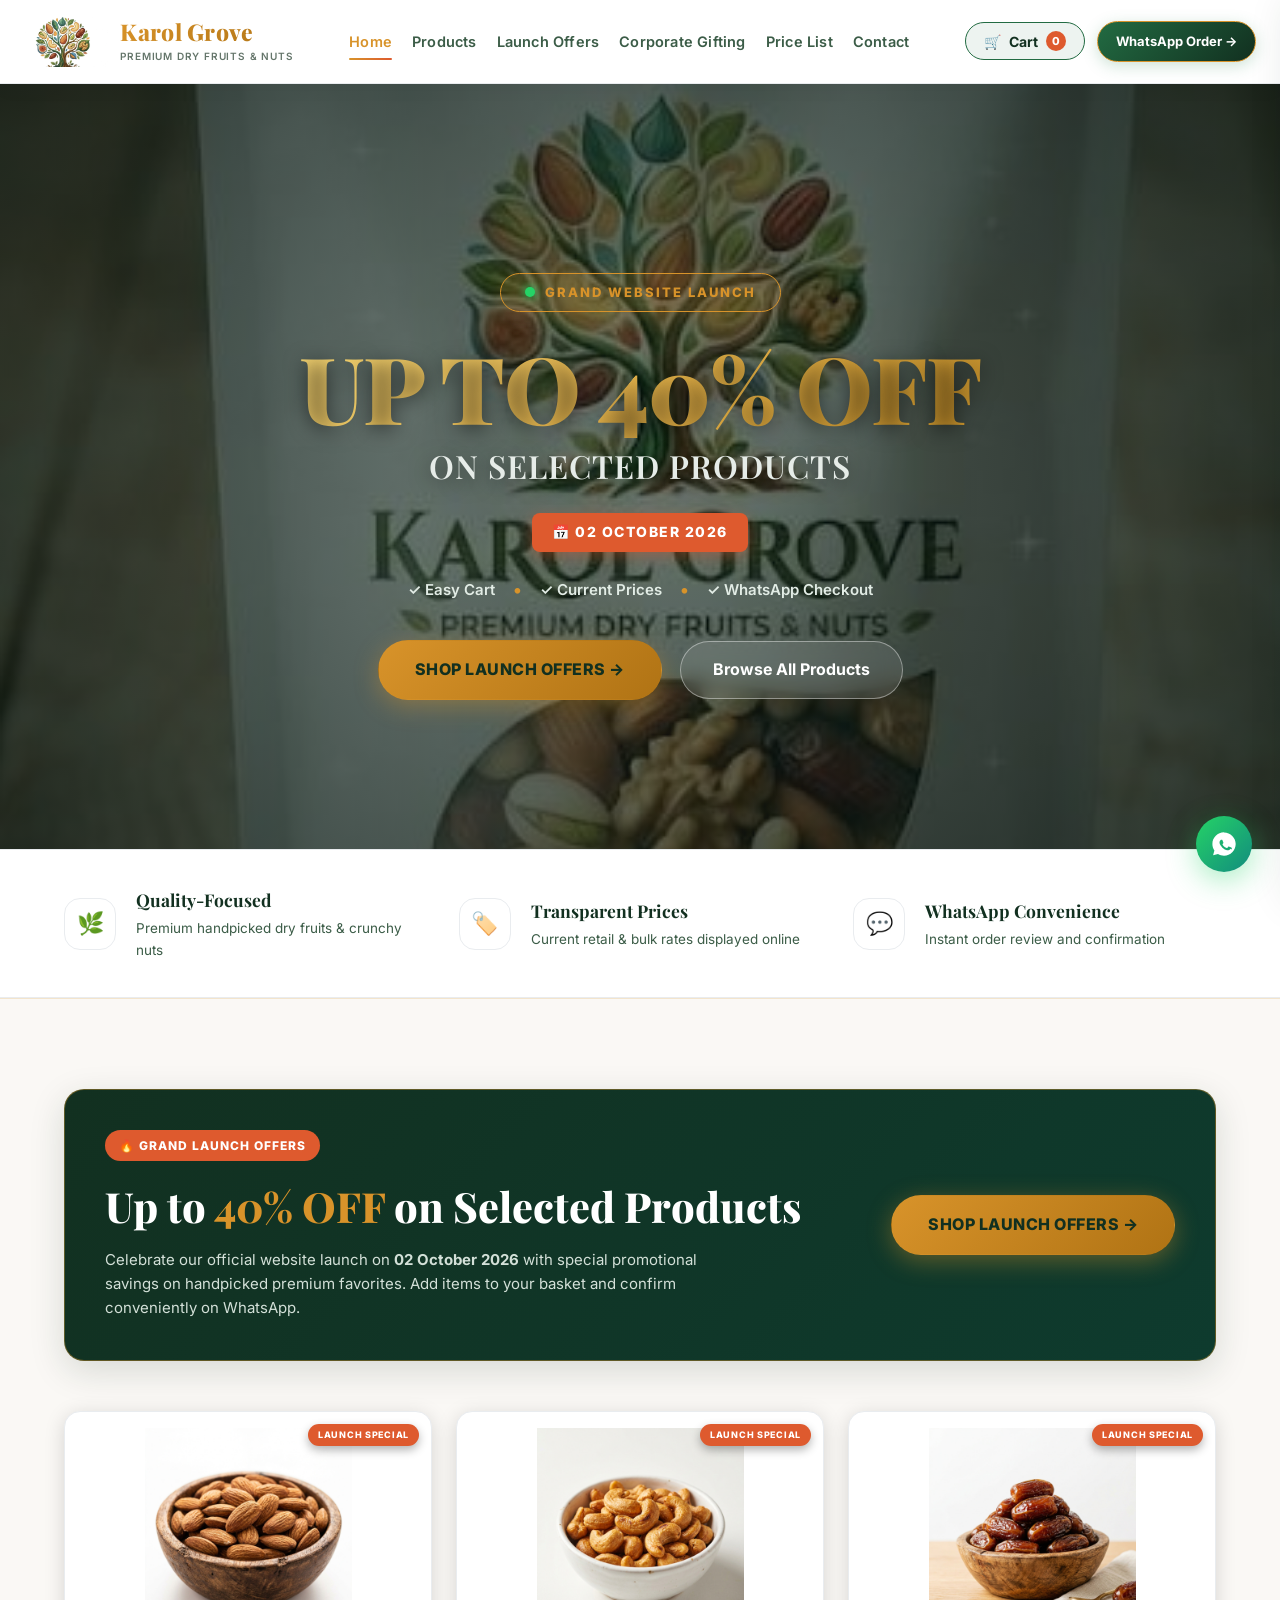
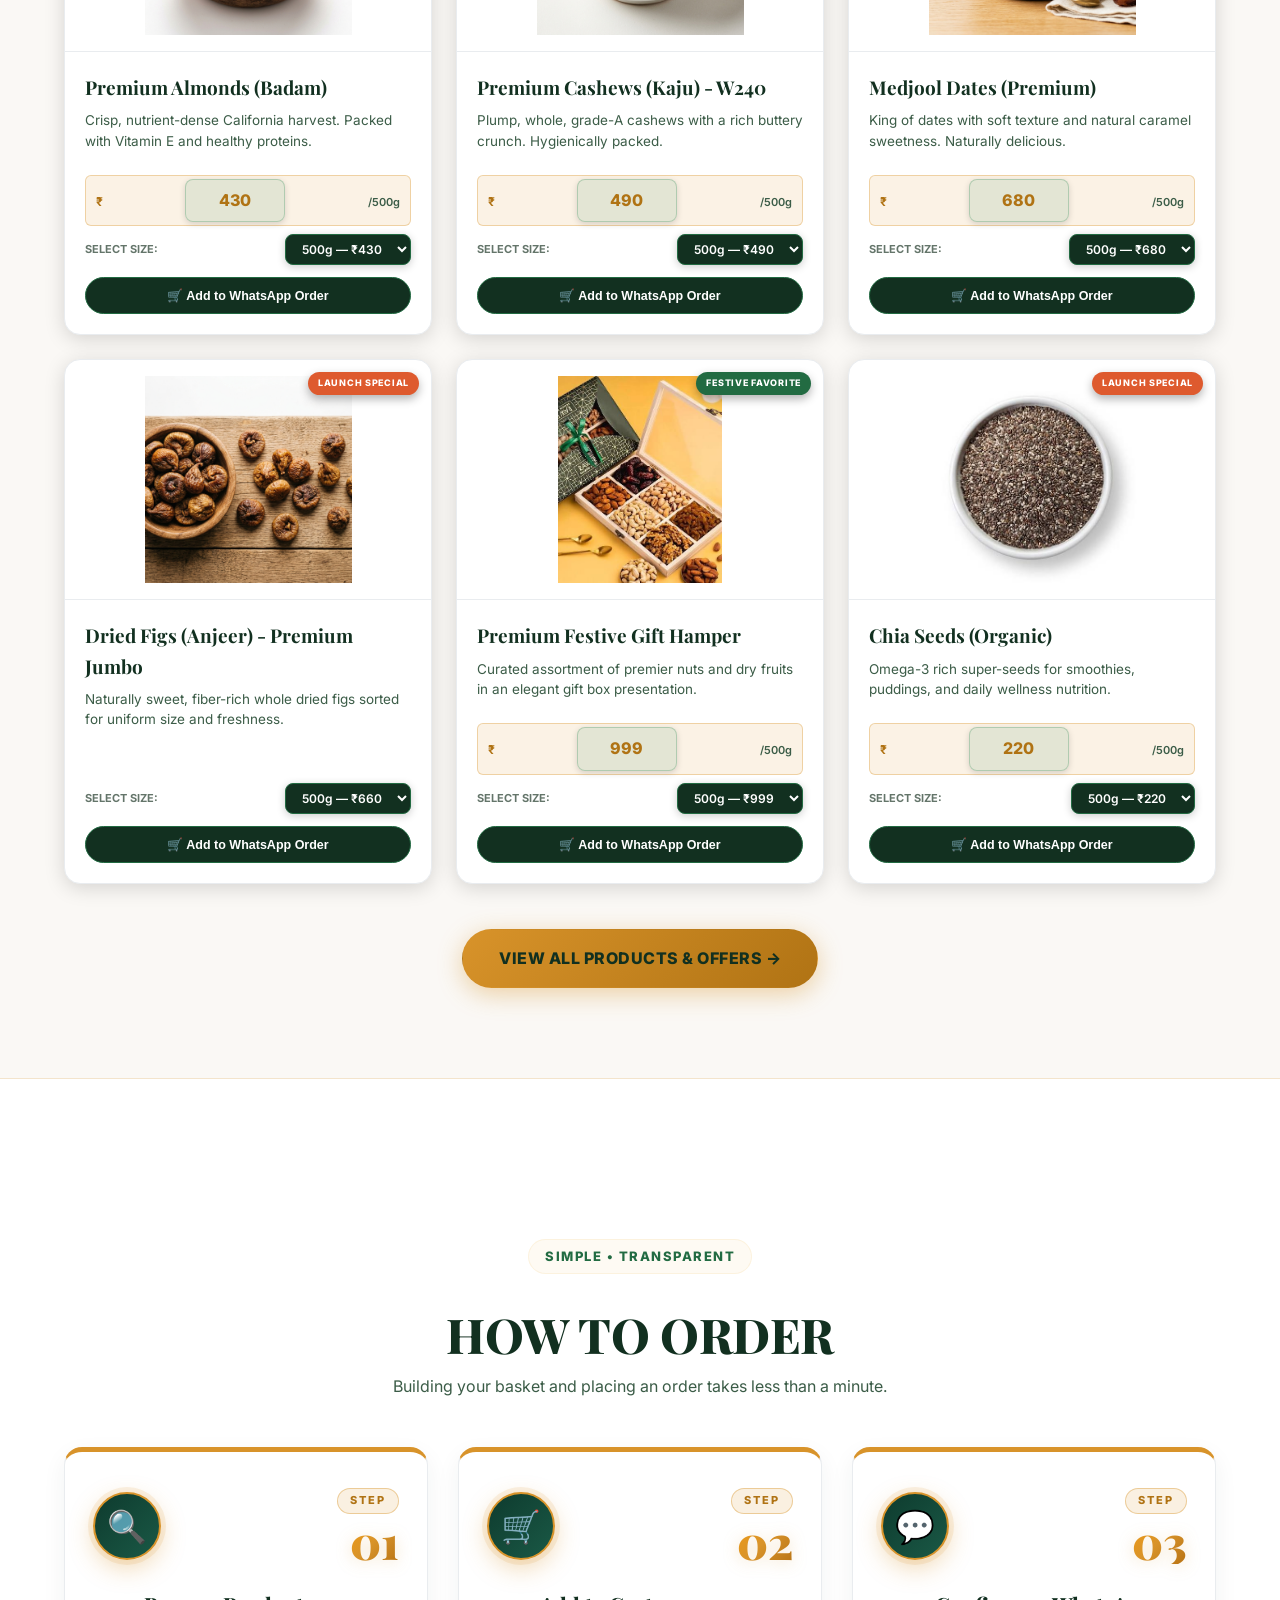
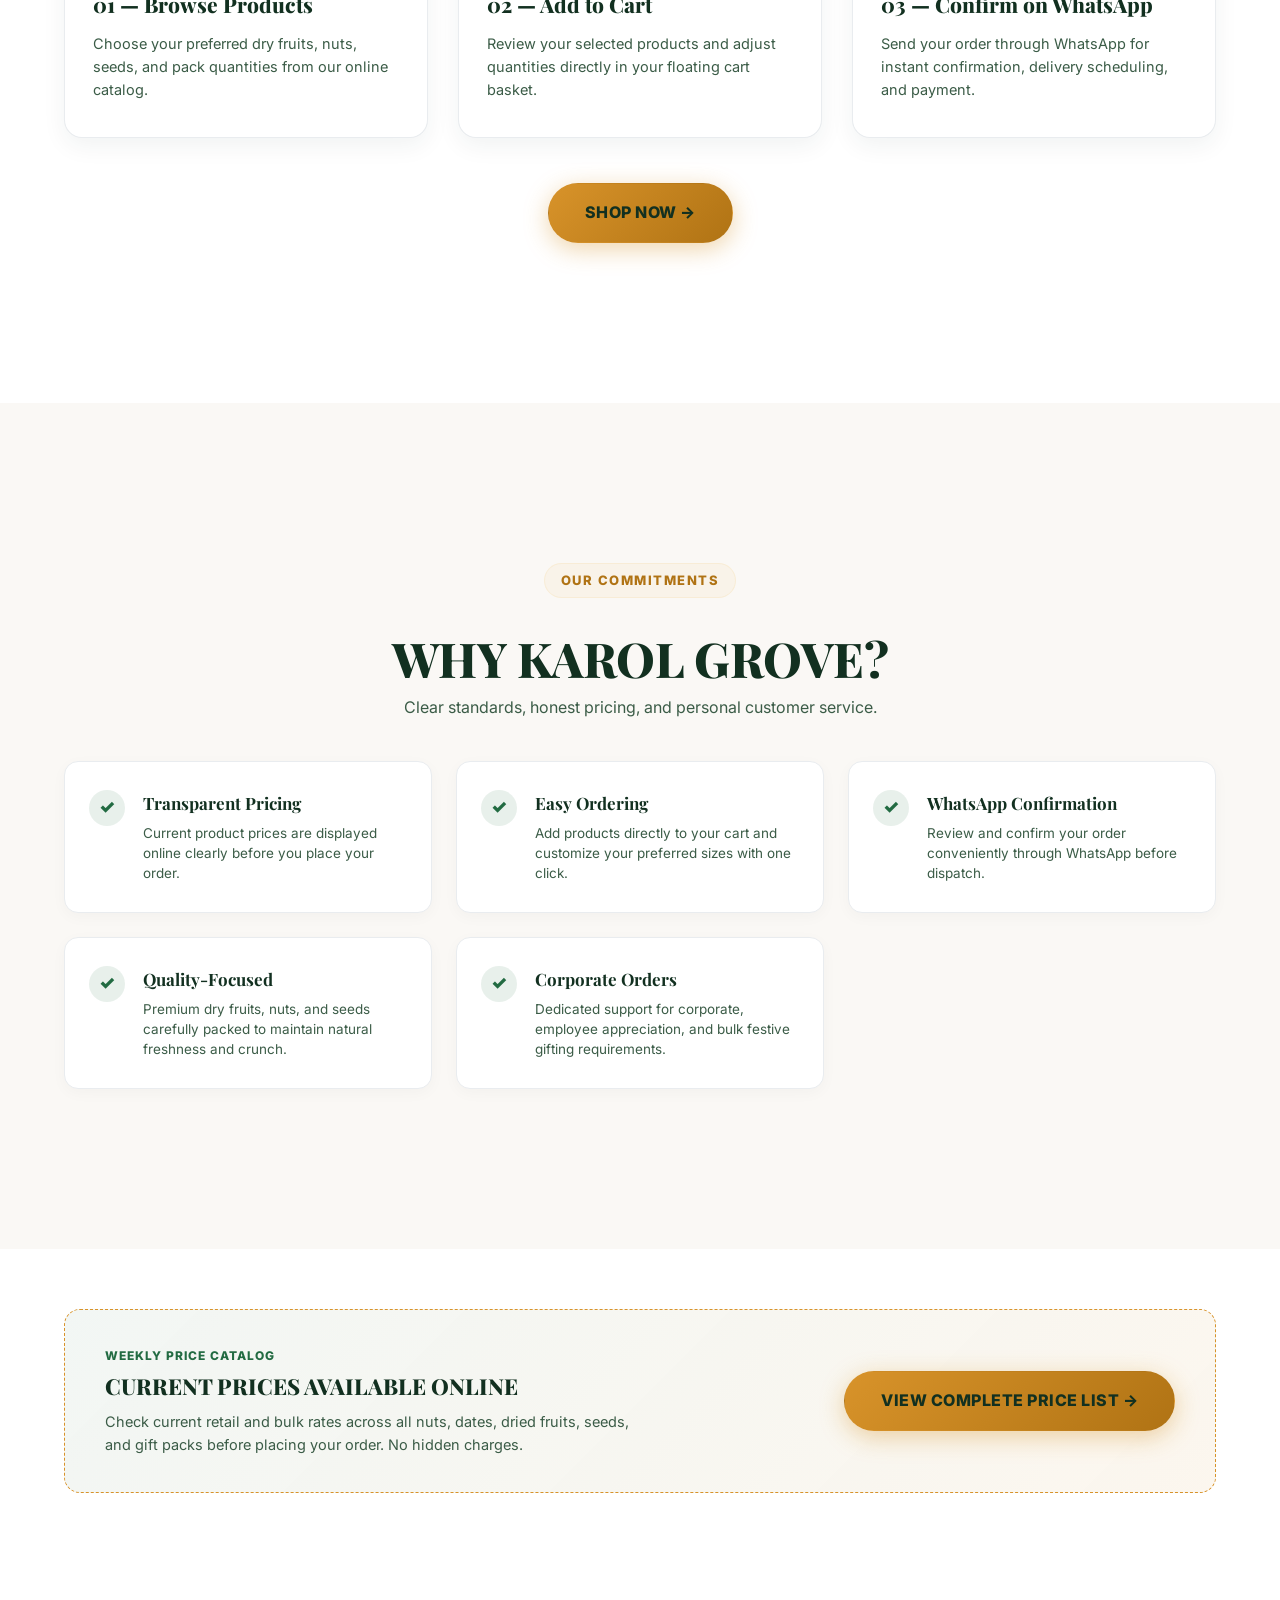
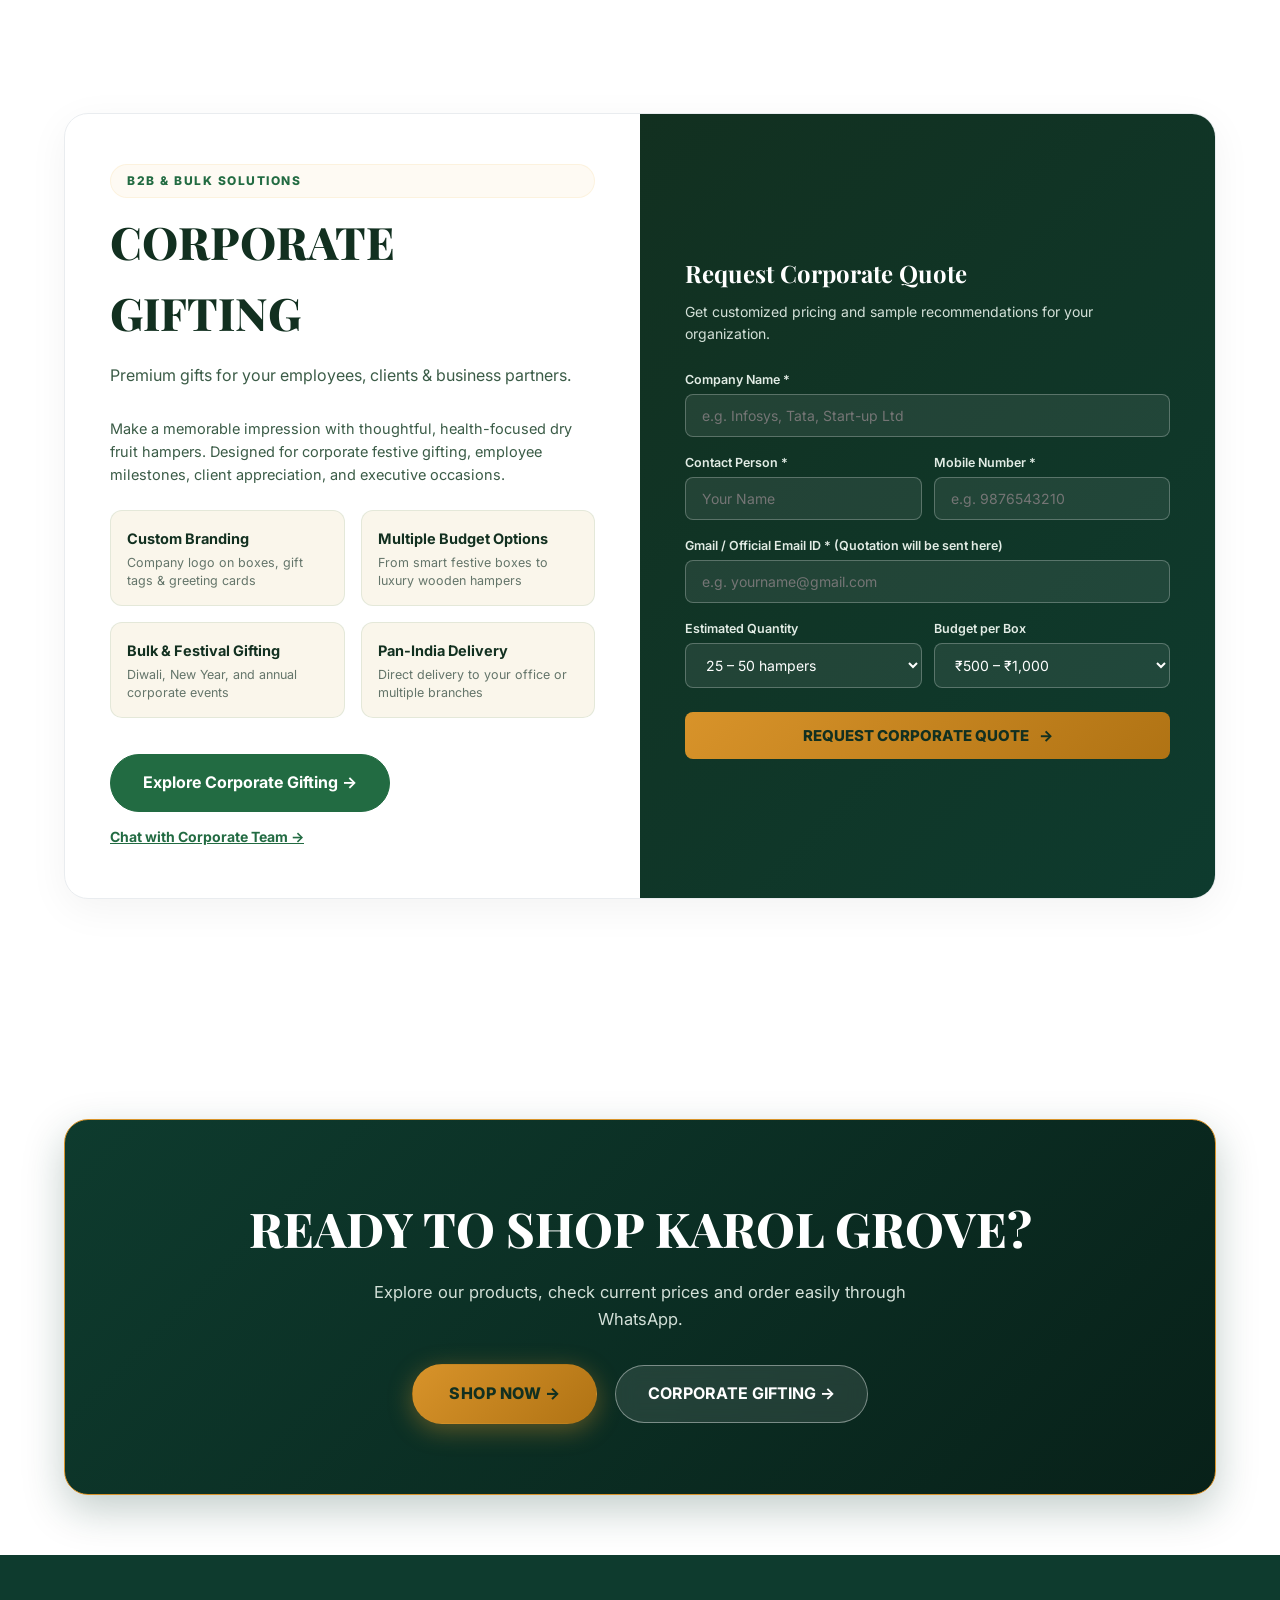
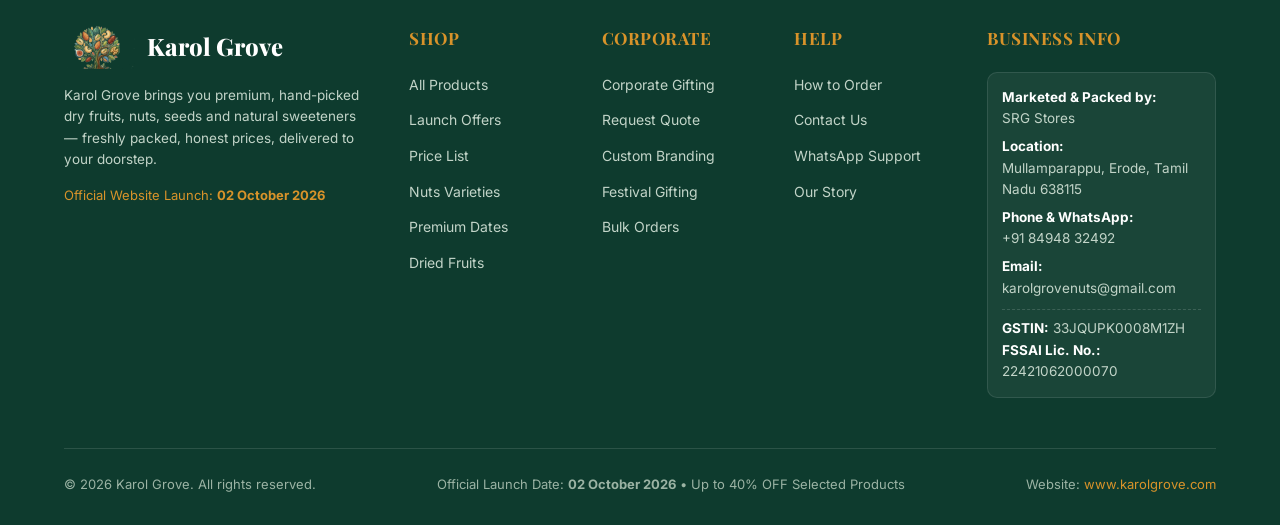
==== commit b346a4da: "Add files via upload" ====
--- a/index.html
+++ b/index.html
@@ -3,19 +3,17 @@
 <head>
 <meta charset="UTF-8">
 <meta name="viewport" content="width=device-width, initial-scale=1.0">
-<title>Karol Grove | Premium Dry Fruits, Nuts, Dates &amp; Seeds</title>
-<meta name="description" content="Karol Grove offers premium dry fruits, nuts, dates, and seeds. Explore our transparent price list and order easily via WhatsApp with doorstep delivery.">
+<title>Karol Grove — Grand Website Launch | Premium Dry Fruits & Nuts</title>
+<meta name="description" content="Grand Website Launch 02 October 2026! Up to 40% OFF on selected products. Karol Grove brings you premium, hand-picked dry fruits, nuts, seeds and natural sweeteners.">
 <link rel="icon" href="assets/karol-grove-icon.png">
 <link rel="preconnect" href="https://fonts.googleapis.com">
 <link rel="preconnect" href="https://fonts.gstatic.com" crossorigin>
 <link href="https://fonts.googleapis.com/css2?family=Outfit:wght@300;400;500;600;700;800;900&family=Playfair+Display:ital,wght@0,400;0,500;0,600;0,700;0,800;0,900;1,400;1,500;1,600&family=Inter:wght@300;400;500;600;700;800&display=swap" rel="stylesheet">
-<link rel="stylesheet" href="assets/style.css?v=20261002-v8">
+<link rel="stylesheet" href="assets/style.css?v=20261002-v3">
 <script src="assets/prices.js" defer></script>
-<script src="assets/main.js?v=20261002-v8" defer></script>
+<script src="assets/main.js?v=20261002-v3" defer></script>
 </head>
 <body>
-
-<canvas id="vfx-canvas"></canvas>
 
 <!-- Sticky Header & Navigation -->
 <header class="site-header">
@@ -30,9 +28,9 @@
     <nav class="main-nav">
       <a href="index.html" class="active">Home</a>
       <a href="products.html">Products</a>
+      <a href="#launch-offers">Launch Offers</a>
       <a href="corporate-gifts.html">Corporate Gifting</a>
       <a href="pricelist.html">Price List</a>
-      <a href="about.html">About</a>
       <a href="contact.html">Contact</a>
     </nav>
     <div class="header-actions-group">
@@ -50,15 +48,15 @@
   <div class="mobile-nav" id="mobileNav">
     <a href="index.html" class="active">Home</a>
     <a href="products.html">Products</a>
+    <a href="#launch-offers">Launch Offers</a>
     <a href="corporate-gifts.html">Corporate Gifting</a>
     <a href="pricelist.html">Price List</a>
-    <a href="about.html">About</a>
     <a href="contact.html">Contact</a>
     <a href="https://wa.me/+918494832492" target="_blank" rel="noopener" style="color:var(--forest); font-weight:700;">💬 Order on WhatsApp</a>
   </div>
 </header>
 
-<!-- 1. HOMEPAGE HERO — PERMANENT E-COMMERCE MESSAGE -->
+<!-- 1. HOMEPAGE HERO — LAUNCH OFFER PRIMARY MESSAGE -->
 <section class="hero-launch-wrapper">
   <video autoplay muted loop playsinline poster="assets/karol-grove-pouch-hd.jpg" class="hero-bg-video">
     <source src="assets/hero-video.mp4" type="video/mp4">
@@ -66,22 +64,27 @@
   <div class="hero-overlay"></div>
   <div class="hero-launch-content reveal">
     <div class="launch-pill-eyebrow">
-      <span class="pulse-live-dot"></span> DIRECT ONLINE ORDERING
+      <span class="pulse-live-dot"></span> GRAND WEBSITE LAUNCH
     </div>
     <h1 class="hero-launch-h1">
-      <span class="gold-highlight">PREMIUM DRY FRUITS &amp; NUTS</span>
-      <span class="sub-heading-text">HONEST PRICING &bull; FRESHLY PACKED &bull; DOORSTEP DELIVERY</span>
+      <span class="gold-highlight">UP TO 40% OFF</span>
+      <span class="sub-heading-text">ON SELECTED PRODUCTS</span>
     </h1>
+    <div>
+      <div class="hero-launch-date-tag">
+        📅 02 OCTOBER 2026
+      </div>
+    </div>
     <div class="hero-supporting-message">
       <span>✓ Easy Cart</span>
       <span class="bullet">•</span>
-      <span>✓ Transparent Prices</span>
+      <span>✓ Current Prices</span>
       <span class="bullet">•</span>
       <span>✓ WhatsApp Checkout</span>
     </div>
     <div class="hero-launch-actions">
-      <a href="products.html" class="btn btn-launch-primary">BROWSE PRODUCTS &rarr;</a>
-      <a href="pricelist.html" class="btn btn-launch-secondary">View Price List</a>
+      <a href="#launch-offers" class="btn btn-launch-primary">SHOP LAUNCH OFFERS &rarr;</a>
+      <a href="products.html" class="btn btn-launch-secondary">Browse All Products</a>
     </div>
   </div>
 </section>
@@ -93,7 +96,7 @@
       <span class="icon">🌿</span>
       <div>
         <h3>Quality-Focused</h3>
-        <p>Premium dry fruits &amp; crunchy nuts</p>
+        <p>Premium handpicked dry fruits &amp; crunchy nuts</p>
       </div>
     </div>
     <div class="feature-item">
@@ -113,32 +116,32 @@
   </div>
 </section>
 
-<!-- 2. POPULAR SELECTIONS SECTION -->
-<section class="section section-launch-offers" id="featured-products">
+<!-- 2. DEDICATED LAUNCH OFFERS SECTION -->
+<section class="section section-launch-offers" id="launch-offers">
   <div class="container">
     <div class="launch-offers-banner reveal">
       <div class="launch-offers-banner-text">
-        <span class="launch-badge-pill">⭐ POPULAR SELECTIONS</span>
-        <h2>Explore Our <span>Bestselling</span> Products</h2>
-        <p>Browse our popular dry fruits, nuts, and seeds. Add items directly to your basket and confirm conveniently on WhatsApp.</p>
+        <span class="launch-badge-pill">🔥 GRAND LAUNCH OFFERS</span>
+        <h2>Up to <span>40% OFF</span> on Selected Products</h2>
+        <p>Celebrate our official website launch on <strong>02 October 2026</strong> with special promotional savings on handpicked premium favorites. Add items to your basket and confirm conveniently on WhatsApp.</p>
       </div>
       <div>
-        <a href="products.html" class="btn btn-launch-primary">VIEW ALL PRODUCTS &rarr;</a>
-      </div>
-    </div>
-
-    <!-- Curated Products Grid using Existing Prices from prices.js -->
+        <a href="products.html" class="btn btn-launch-primary">SHOP LAUNCH OFFERS &rarr;</a>
+      </div>
+    </div>
+
+    <!-- Curated Launch Products Grid using Existing Prices from prices.js -->
     <div class="product-grid" style="margin-top: 30px;">
 
-      <!-- Product 1: Almonds -->
+      <!-- Launch Product 1: Premium Almonds -->
       <div class="glass-card product-card tilt-card reveal">
         <div class="product-img-wrapper">
-          <img src="assets/product-almonds.png" alt="Almonds (Badam)" class="product-card-img">
-          <span class="label" style="background: var(--forest); color: #fff;">Popular</span>
+          <img src="assets/product-almonds.png" alt="Premium Almonds (Badam)" class="product-card-img">
+          <span class="label" style="background: var(--terracotta); color: #fff;">Launch Special</span>
         </div>
         <div class="product-card-body">
-          <h3>Almonds (Badam)</h3>
-          <p>Crisp whole almonds, freshly packed in resealable pouches.</p>
+          <h3>Premium Almonds (Badam)</h3>
+          <p>Crisp, nutrient-dense California harvest. Packed with Vitamin E and healthy proteins.</p>
           <div class="product-selector">
             <div class="variant-wrapper">
               <span>Select Size:</span>
@@ -153,15 +156,15 @@
         </div>
       </div>
 
-      <!-- Product 2: Cashews -->
+      <!-- Launch Product 2: Premium Cashews -->
       <div class="glass-card product-card tilt-card reveal">
         <div class="product-img-wrapper">
-          <img src="assets/product-cashews.png" alt="Cashews (Kaju) - W240" class="product-card-img">
-          <span class="label" style="background: var(--forest); color: #fff;">Popular</span>
+          <img src="assets/product-cashews.png" alt="Premium Cashews (Kaju)" class="product-card-img">
+          <span class="label" style="background: var(--terracotta); color: #fff;">Launch Special</span>
         </div>
         <div class="product-card-body">
-          <h3>Cashews (Kaju) - W240</h3>
-          <p>Whole cashews (W240 grade) with rich buttery crunch. Hygienically packed.</p>
+          <h3>Premium Cashews (Kaju) - W240</h3>
+          <p>Plump, whole, grade-A cashews with a rich buttery crunch. Hygienically packed.</p>
           <div class="product-selector">
             <div class="variant-wrapper">
               <span>Select Size:</span>
@@ -176,15 +179,15 @@
         </div>
       </div>
 
-      <!-- Product 3: Medjool Dates -->
+      <!-- Launch Product 3: Medjool Dates -->
       <div class="glass-card product-card tilt-card reveal">
         <div class="product-img-wrapper">
-          <img src="assets/product-dates-premium.png" alt="Medjool Dates" class="product-card-img">
-          <span class="label" style="background: var(--gold-deep); color: #fff;">Featured</span>
+          <img src="assets/product-dates-premium.png" alt="Medjool Dates (Premium)" class="product-card-img">
+          <span class="label" style="background: var(--terracotta); color: #fff;">Launch Special</span>
         </div>
         <div class="product-card-body">
           <h3>Medjool Dates (Premium)</h3>
-          <p>Large dates with soft texture and rich caramel sweetness. Available in multiple sizes.</p>
+          <p>King of dates with soft texture and natural caramel sweetness. Naturally delicious.</p>
           <div class="product-selector">
             <div class="variant-wrapper">
               <span>Select Size:</span>
@@ -199,15 +202,15 @@
         </div>
       </div>
 
-      <!-- Product 4: Dried Figs (Anjeer) -->
+      <!-- Launch Product 4: Dried Figs (Anjeer) -->
       <div class="glass-card product-card tilt-card reveal">
         <div class="product-img-wrapper">
           <img src="assets/product-figs.png" alt="Dried Figs (Anjeer)" class="product-card-img">
-          <span class="label" style="background: var(--gold-deep); color: #fff;">Featured</span>
+          <span class="label" style="background: var(--terracotta); color: #fff;">Launch Special</span>
         </div>
         <div class="product-card-body">
           <h3>Dried Figs (Anjeer) - Premium Jumbo</h3>
-          <p>Whole dried figs sorted for uniform size and quality. Hygienically packed.</p>
+          <p>Naturally sweet, fiber-rich whole dried figs sorted for uniform size and freshness.</p>
           <div class="product-selector">
             <div class="variant-wrapper">
               <span>Select Size:</span>
@@ -222,15 +225,15 @@
         </div>
       </div>
 
-      <!-- Product 5: Festive Gift Hamper -->
+      <!-- Launch Product 5: Festive Gift Hamper -->
       <div class="glass-card product-card tilt-card reveal">
         <div class="product-img-wrapper">
-          <img src="assets/product-gift-box.png" alt="Festive Gift Hamper" class="product-card-img">
-          <span class="label" style="background: var(--forest); color: #fff;">Gift Pack</span>
+          <img src="assets/product-gift-box.png" alt="Premium Festive Gift Hamper" class="product-card-img">
+          <span class="label" style="background: var(--forest); color: #fff;">Festive Favorite</span>
         </div>
         <div class="product-card-body">
-          <h3>Festive Gift Hamper</h3>
-          <p>Curated assortment of nuts and dry fruits in an elegant gift box presentation.</p>
+          <h3>Premium Festive Gift Hamper</h3>
+          <p>Curated assortment of premier nuts and dry fruits in an elegant gift box presentation.</p>
           <div class="product-selector">
             <div class="variant-wrapper">
               <span>Select Size:</span>
@@ -245,15 +248,15 @@
         </div>
       </div>
 
-      <!-- Product 6: Chia Seeds -->
+      <!-- Launch Product 6: Chia Seeds -->
       <div class="glass-card product-card tilt-card reveal">
         <div class="product-img-wrapper">
-          <img src="assets/product-chia-seeds.png" alt="Chia Seeds" class="product-card-img">
-          <span class="label" style="background: var(--forest); color: #fff;">Seeds</span>
+          <img src="assets/product-chia-seeds.png" alt="Chia Seeds (Organic)" class="product-card-img">
+          <span class="label" style="background: var(--terracotta); color: #fff;">Launch Special</span>
         </div>
         <div class="product-card-body">
-          <h3>Chia Seeds</h3>
-          <p>Clean chia seeds for smoothies, puddings, and everyday culinary use.</p>
+          <h3>Chia Seeds (Organic)</h3>
+          <p>Omega-3 rich super-seeds for smoothies, puddings, and daily wellness nutrition.</p>
           <div class="product-selector">
             <div class="variant-wrapper">
               <span>Select Size:</span>
@@ -271,7 +274,7 @@
     </div>
 
     <div style="text-align: center; margin-top: 45px;">
-      <a href="products.html" class="btn btn-launch-primary">VIEW ALL PRODUCTS &rarr;</a>
+      <a href="products.html" class="btn btn-launch-primary">VIEW ALL PRODUCTS &amp; OFFERS &rarr;</a>
     </div>
   </div>
 </section>
@@ -530,7 +533,8 @@
           <img src="assets/karol-grove-icon.png" alt="Karol Grove" style="height: 44px; width: auto;">
           <span style="font-family: var(--font-display); font-size: 24px; font-weight: 800; color: #FFFFFF;">Karol Grove</span>
         </div>
-        <p>Karol Grove brings you premium dry fruits, nuts, seeds and natural sweeteners — freshly packed, honest prices, delivered to your doorstep.</p>
+        <p>Karol Grove brings you premium, hand-picked dry fruits, nuts, seeds and natural sweeteners — freshly packed, honest prices, delivered to your doorstep.</p>
+        <p style="margin-top: 14px; font-size: 13px; color: var(--gold);">Official Website Launch: <strong>02 October 2026</strong></p>
       </div>
 
       <!-- 2. Shop -->
@@ -538,9 +542,10 @@
         <h4>SHOP</h4>
         <ul>
           <li><a href="products.html">All Products</a></li>
+          <li><a href="#launch-offers">Launch Offers</a></li>
           <li><a href="pricelist.html">Price List</a></li>
           <li><a href="products.html#nuts">Nuts Varieties</a></li>
-          <li><a href="products.html#dates">Dates</a></li>
+          <li><a href="products.html#dates">Premium Dates</a></li>
           <li><a href="products.html#dried-fruits">Dried Fruits</a></li>
         </ul>
       </div>
@@ -587,7 +592,7 @@
     <!-- Bottom Bar -->
     <div class="footer-v2-bottom">
       <div>&copy; 2026 Karol Grove. All rights reserved.</div>
-      <div>Direct Orders: WhatsApp <strong>+91 84948 32492</strong></div>
+      <div>Official Launch Date: <strong>02 October 2026</strong> &bull; Up to 40% OFF Selected Products</div>
       <div>Website: <a href="https://www.karolgrove.com">www.karolgrove.com</a></div>
     </div>
   </div>
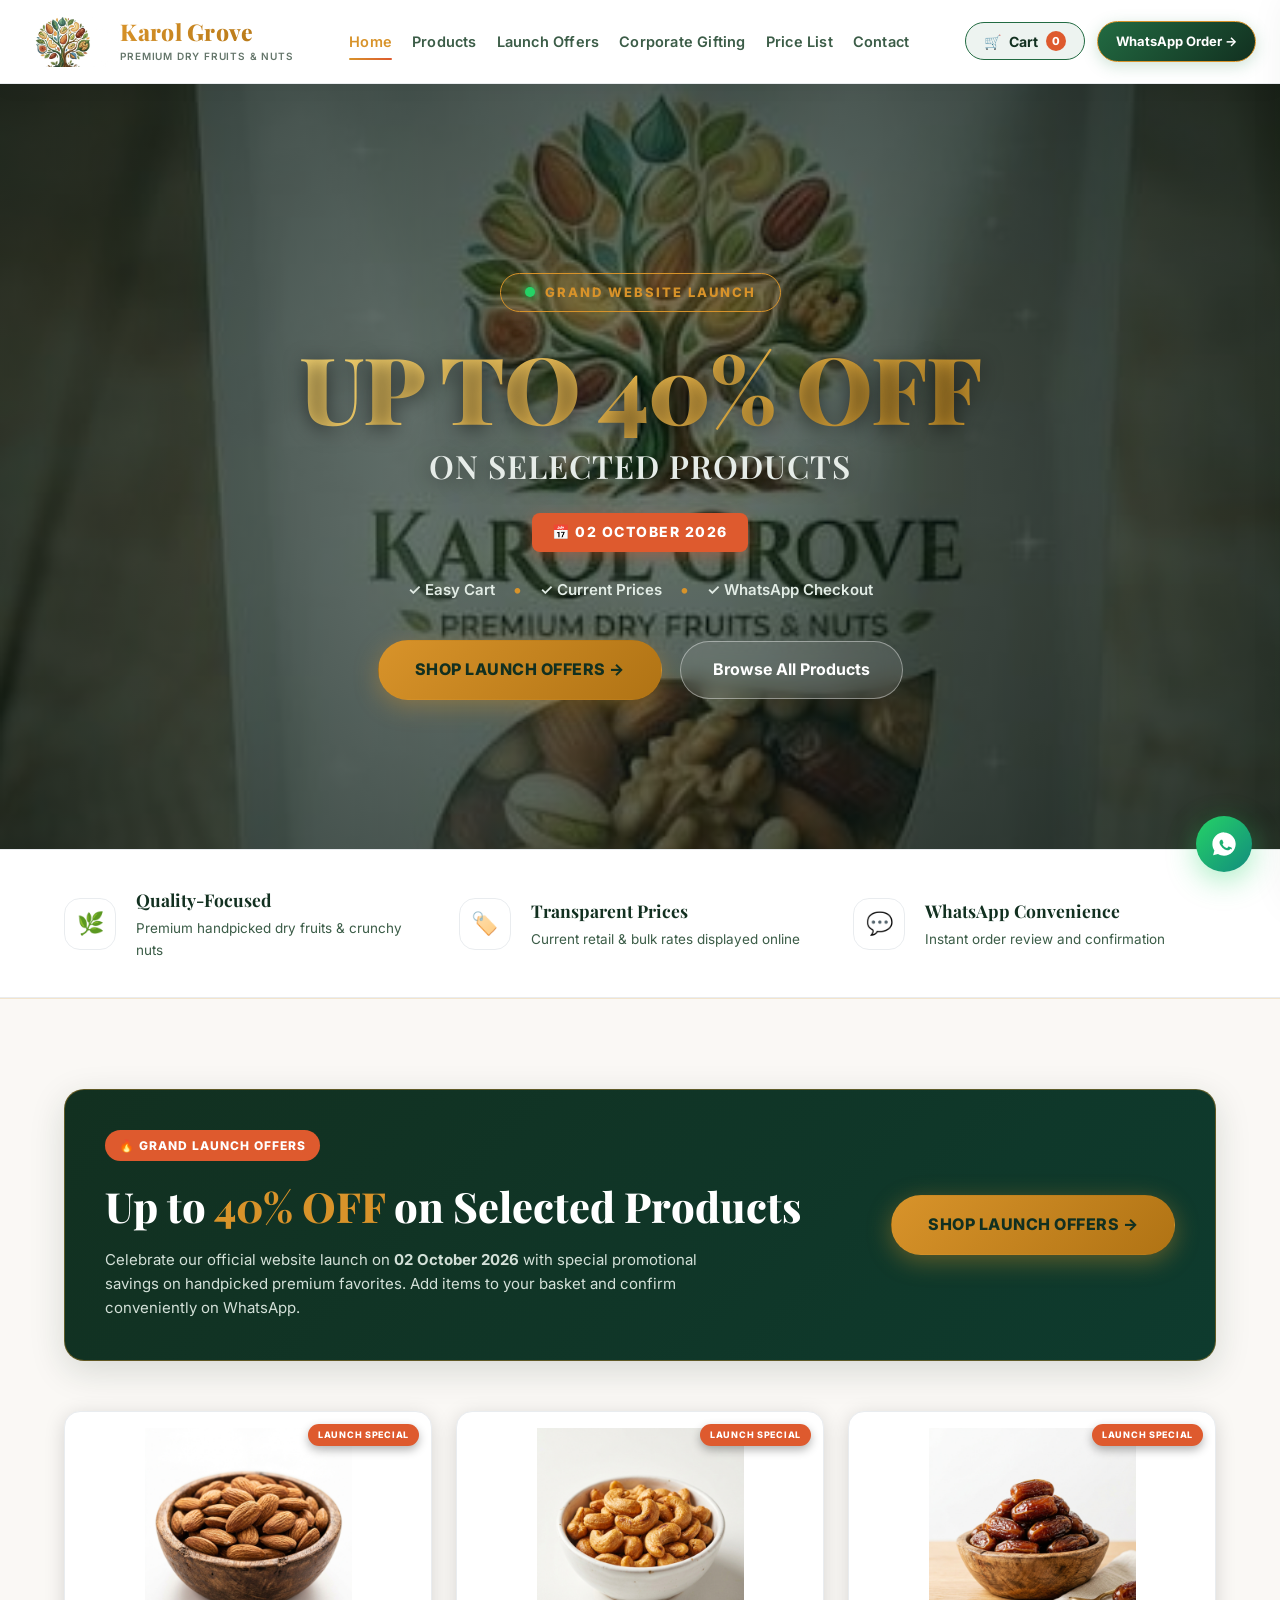
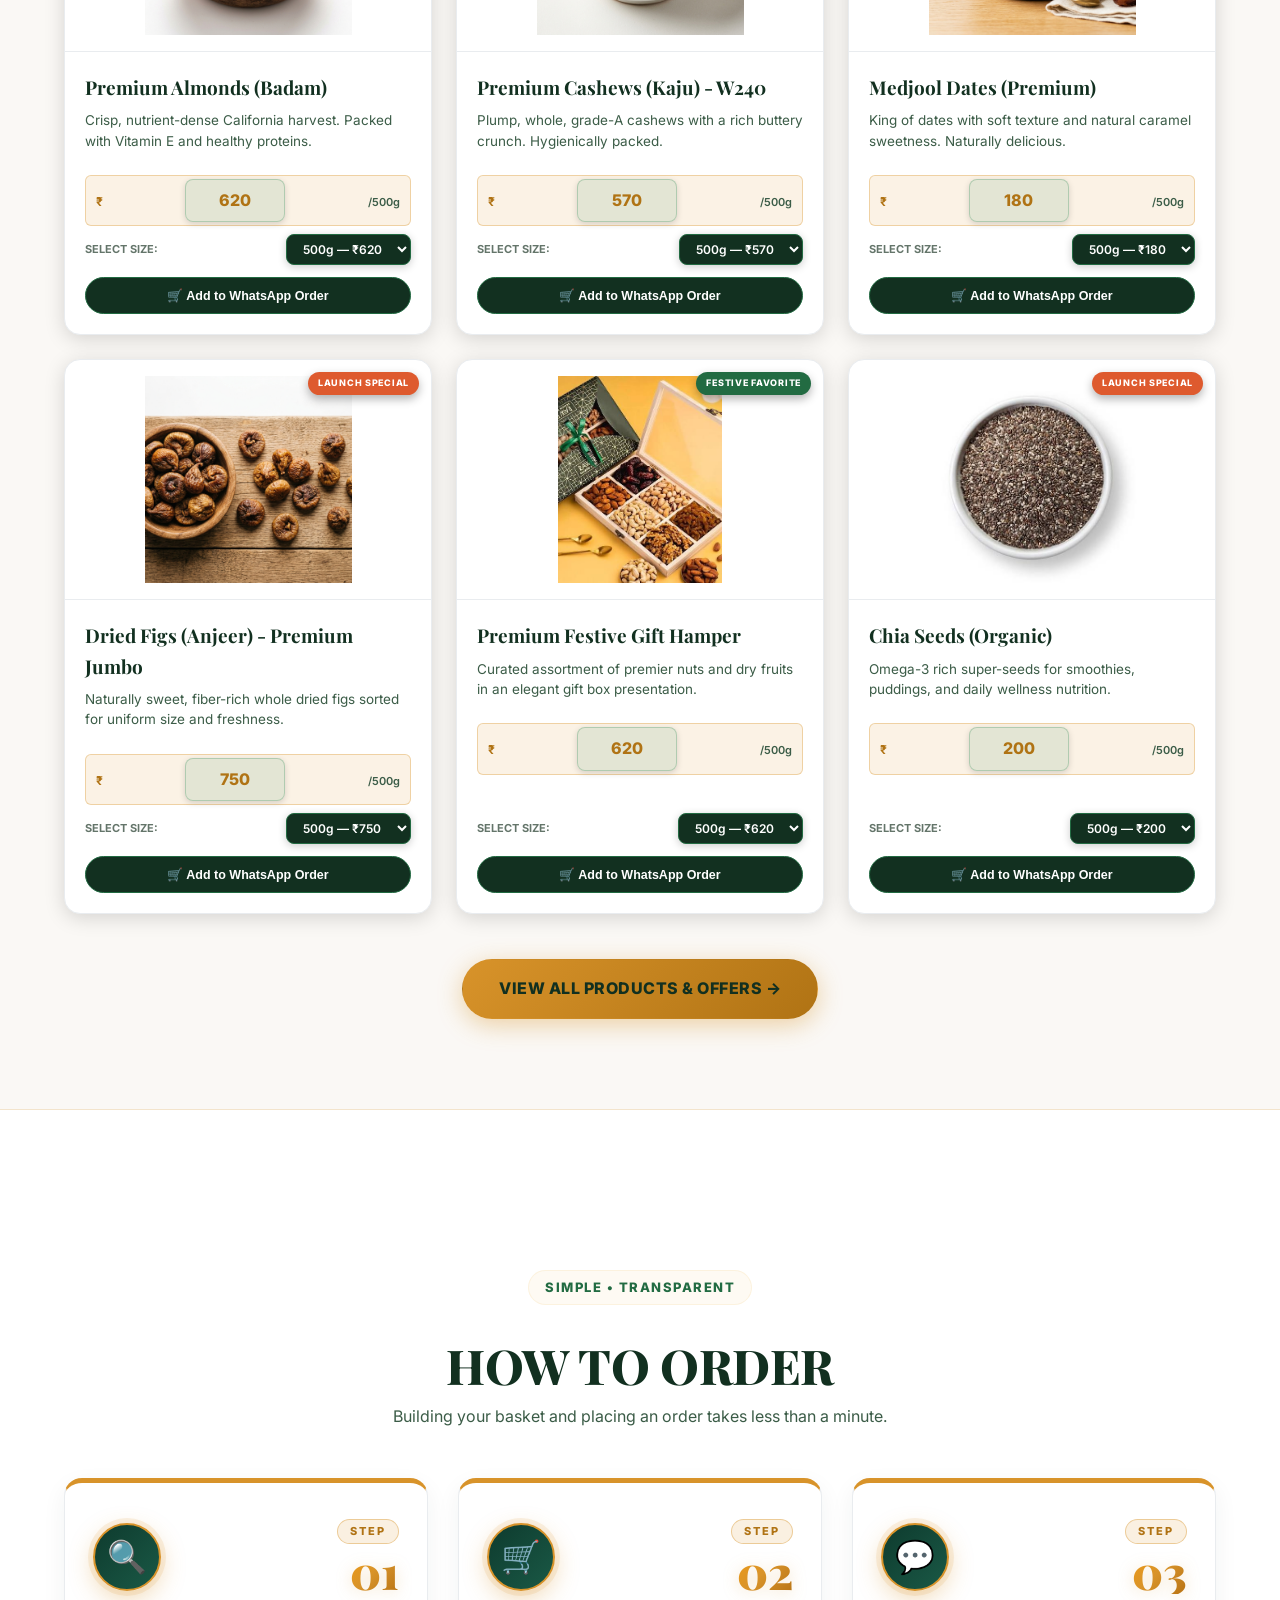
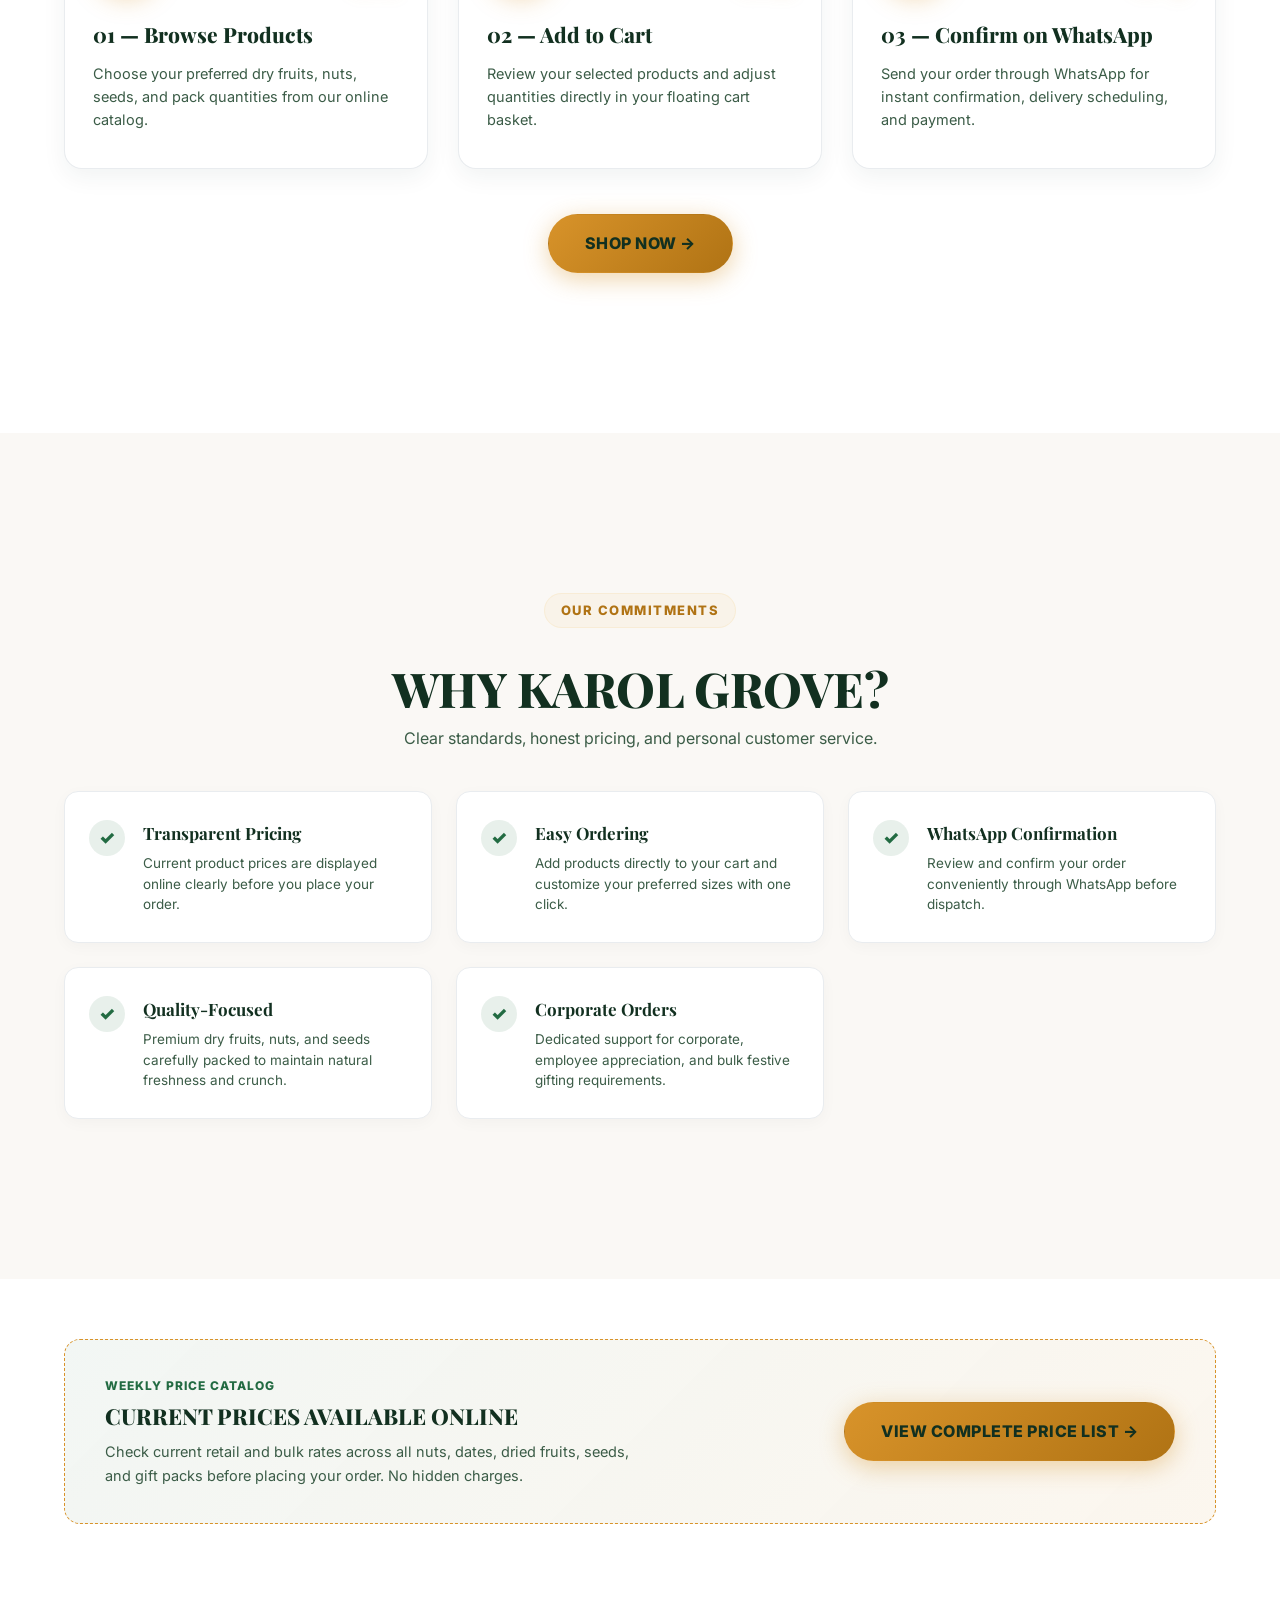
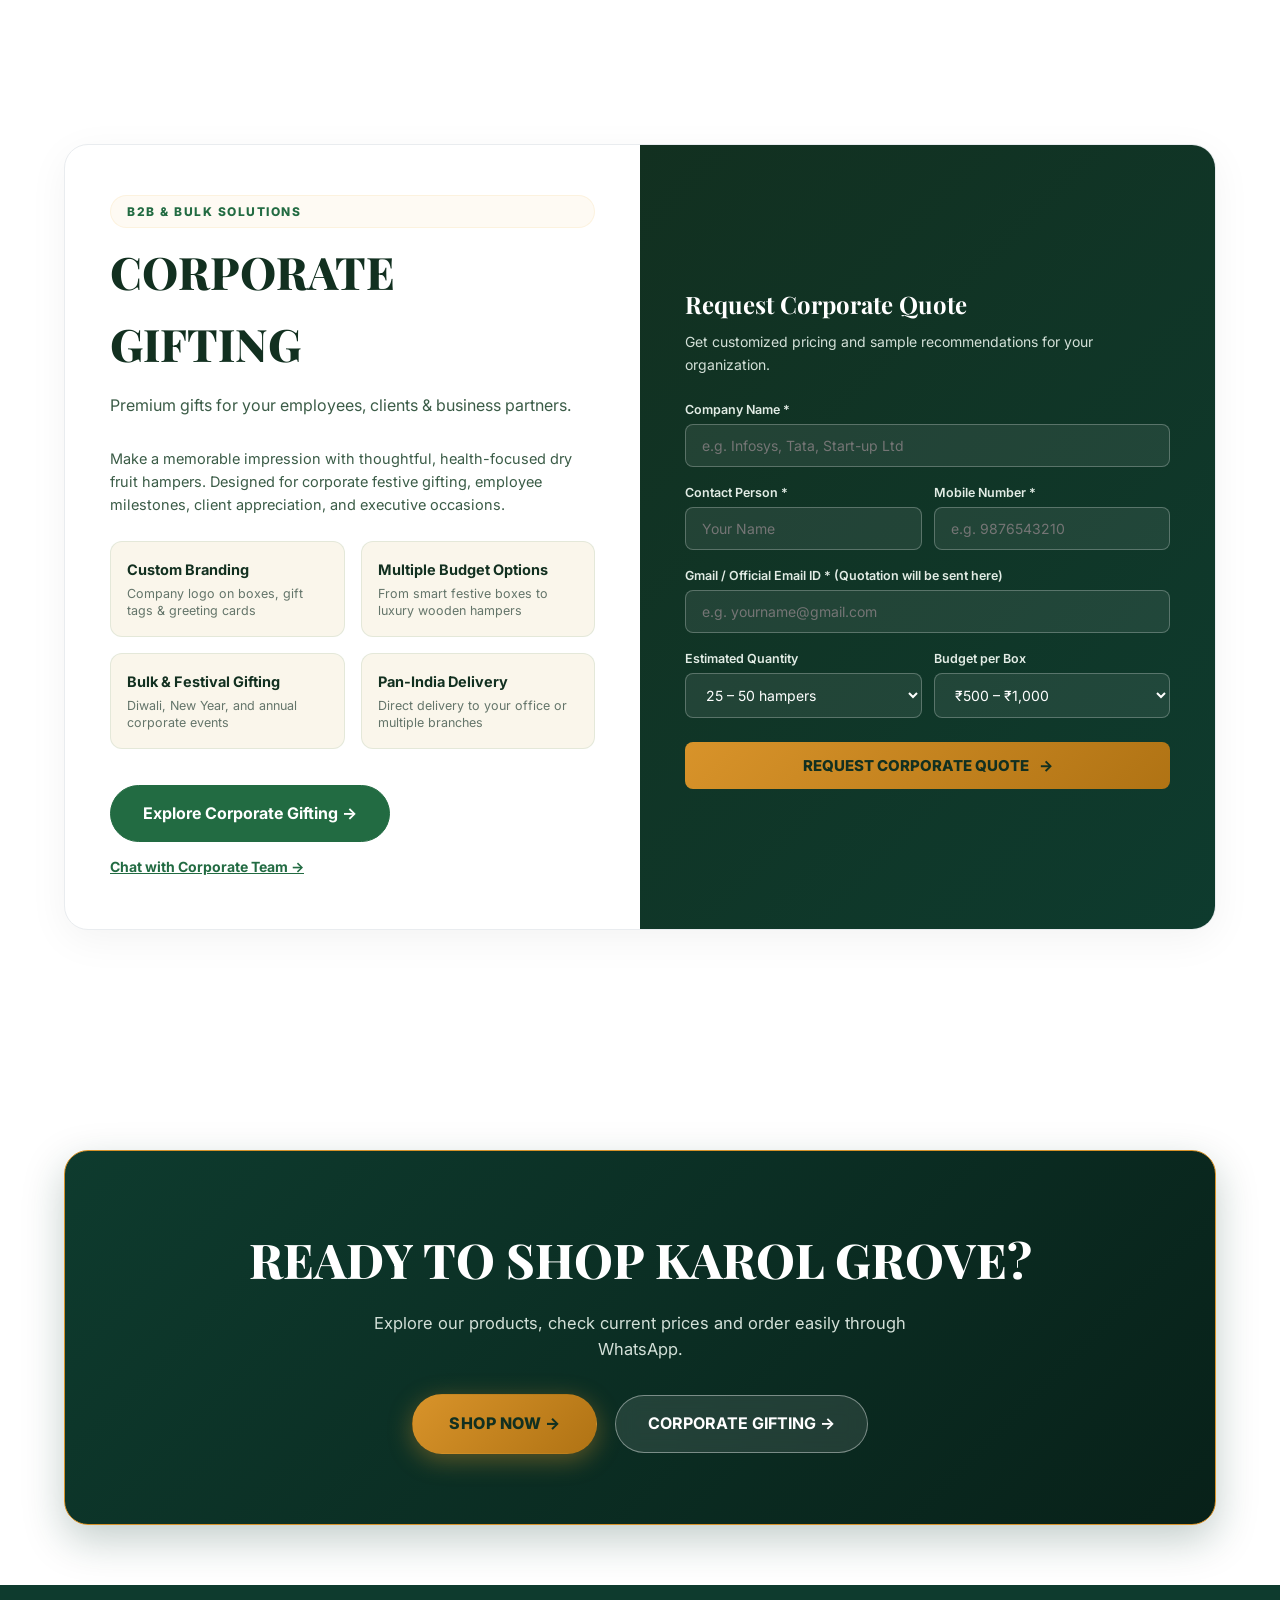
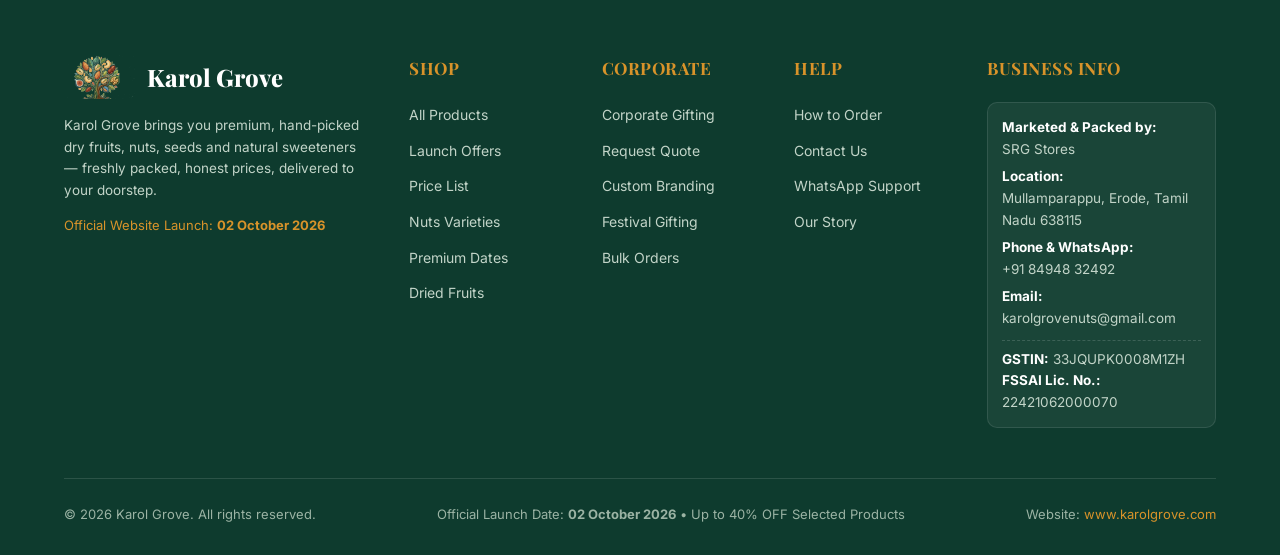
==== commit e2eb9b70: "Add files via upload" ====
--- a/index.html
+++ b/index.html
@@ -9,11 +9,13 @@
 <link rel="preconnect" href="https://fonts.googleapis.com">
 <link rel="preconnect" href="https://fonts.gstatic.com" crossorigin>
 <link href="https://fonts.googleapis.com/css2?family=Outfit:wght@300;400;500;600;700;800;900&family=Playfair+Display:ital,wght@0,400;0,500;0,600;0,700;0,800;0,900;1,400;1,500;1,600&family=Inter:wght@300;400;500;600;700;800&display=swap" rel="stylesheet">
-<link rel="stylesheet" href="assets/style.css?v=20261002-v3">
+<link rel="stylesheet" href="assets/style.css?v=20261002-v10">
 <script src="assets/prices.js" defer></script>
-<script src="assets/main.js?v=20261002-v3" defer></script>
+<script src="assets/main.js?v=20261002-v11" defer></script>
 </head>
 <body>
+
+<canvas id="vfx-canvas"></canvas>
 
 <!-- Sticky Header & Navigation -->
 <header class="site-header">
--- a/assets/style.css
+++ b/assets/style.css
@@ -1,6 +1,6 @@
 /* ==========================================================================
    KAROL GROVE — Premium Dry Fruits & Nuts
-   Design System: Rich Dark-Forest, Glowing Natural, VFX-Responsive
+   Design System: Rich Dark-Forest, Glowing Organic, VFX-Responsive
    ========================================================================== */
 
 @import url('https://fonts.googleapis.com/css2?family=Outfit:wght@300;400;500;600;700;800;900&family=Playfair+Display:ital,wght@0,400;0,500;0,600;0,700;0,800;0,900;1,400;1,500;1,600&family=Inter:wght@300;400;500;600;700;800&display=swap');
@@ -78,7 +78,8 @@
   position: relative;
 }
 
-/* Nut Drizzle VFX Canvas - Pure Background Ambient Layer */
+/* Background Ambient Glows REMOVED for clean corporate look */
+
 #vfx-canvas {
   position: fixed;
   top: 0;
@@ -86,19 +87,8 @@
   width: 100vw;
   height: 100vh;
   pointer-events: none;
-  z-index: 0; /* Pure background: strictly behind all images, videos, cards and text */
-  display: block !important;
-}
-
-img,
-video,
-picture,
-.product-img-wrapper,
-.product-card,
-.glass-card,
-.tilt-card {
-  position: relative;
-  z-index: 2; /* Never allow drizzling particles over images, videos or product cards */
+  z-index: 90;
+  opacity: 0.92;
 }
 
 img {
@@ -684,11 +674,11 @@
    Feature Strip & Sections
    ========================================================================== */
 .feature-strip {
-  position: relative;
-  z-index: 10;
   border-top: 1px solid var(--border-light);
   border-bottom: 1px solid var(--border-light);
-  background: #FFFFFF;
+  background: rgba(255, 255, 255, 0.55);
+  backdrop-filter: blur(10px);
+  -webkit-backdrop-filter: blur(10px);
   padding: 36px 0;
 }
 
@@ -1692,40 +1682,29 @@
 /* ==========================================================================
    Contact Page Styles
    ========================================================================== */
-.contact-section {
-  padding: 60px 0 90px;
-  background: #FAF8F5;
-}
-
 .contact-grid {
   display: grid;
-  grid-template-columns: 1.15fr 1fr;
-  gap: 36px;
+  grid-template-columns: 1fr 1.05fr;
+  gap: 40px;
   align-items: start;
 }
 
 .contact-form-card {
-  background: #ffffff;
-  padding: 38px;
-  border-radius: 16px;
-  border: 1.5px solid var(--border-light);
-  box-shadow: 0 6px 25px rgba(0, 0, 0, 0.04);
   position: relative;
   overflow: hidden;
 }
 
 .contact-form-card h3 {
   font-family: var(--font-display);
-  font-size: 24px;
+  font-size: 22px;
   font-weight: 800;
-  color: var(--forest-deep);
-  margin-bottom: 20px;
+  margin-bottom: 24px;
 }
 
 .contact-form {
   display: flex;
   flex-direction: column;
-  gap: 18px;
+  gap: 20px;
 }
 
 .form-group {
@@ -1734,211 +1713,120 @@
 }
 
 .contact-form label {
-  font-size: 13.5px;
+  font-size: 12.5px;
   font-weight: 700;
-  color: var(--text-primary);
-  margin-bottom: 6px;
+  text-transform: uppercase;
+  letter-spacing: 0.05em;
+  color: var(--text-secondary);
+  margin-bottom: 8px;
 }
 
 .contact-form input,
 .contact-form textarea {
   width: 100%;
-  padding: 13px 16px;
-  border-radius: 10px;
-  background: #ffffff;
+  padding: 14px 16px;
+  border-radius: 12px;
+  background: rgba(255, 255, 255, 0.8);
   border: 1.5px solid var(--border-light);
   color: var(--text-primary);
   font-family: var(--font-body);
-  font-size: 15px;
+  font-size: 14px;
   outline: none;
   transition: var(--transition-smooth);
-  box-sizing: border-box;
 }
 
 .contact-form input::placeholder,
 .contact-form textarea::placeholder {
-  color: rgba(18, 48, 32, 0.45);
+  color: rgba(18, 48, 32, 0.5);
 }
 
 .contact-form input:focus,
 .contact-form textarea:focus {
   border-color: var(--gold);
-  box-shadow: 0 0 0 3px rgba(216, 147, 42, 0.15);
+  box-shadow: 0 0 15px rgba(216, 147, 42, 0.1);
   background: #ffffff;
 }
 
 .contact-form textarea {
-  min-height: 120px;
+  min-height: 140px;
   resize: vertical;
 }
 
-.contact-info-column {
-  display: flex;
-  flex-direction: column;
-  gap: 20px;
-}
-
 .contact-info-card {
-  background: #ffffff;
-  padding: 34px;
-  border-radius: 16px;
-  border: 1.5px solid var(--border-light);
-  box-shadow: 0 6px 25px rgba(0, 0, 0, 0.04);
+  background: linear-gradient(135deg, var(--forest-deep) 0%, #0c2417 100%); /* Stays deep premium dark forest */
+  border: 1px solid var(--border-glow);
+  box-shadow: 0 15px 45px rgba(18, 48, 32, 0.1);
+}
+
+.contact-info-card:hover {
+  background: linear-gradient(135deg, var(--forest-deep) 0%, #0c2417 100%) !important;
+  border-color: var(--border-glow);
+  box-shadow: 0 15px 45px rgba(18, 48, 32, 0.15);
 }
 
 .contact-info-card h3 {
-  color: var(--forest-deep);
+  color: #ffffff; /* Make contact heading visible on dark background */
   font-family: var(--font-display);
   font-size: 22px;
   font-weight: 800;
-  margin-bottom: 22px;
-}
-
-.contact-info-row {
-  display: flex;
-  gap: 14px;
-  margin-bottom: 20px;
+  margin-bottom: 28px;
+}
+
+.info-row {
+  display: flex;
+  gap: 16px;
+  margin-bottom: 24px;
   align-items: flex-start;
 }
 
-.contact-info-row .contact-ico {
-  font-size: 22px;
-  line-height: 1;
+.info-row .ico {
+  width: 40px;
+  height: 40px;
+  border-radius: 50%;
+  background: rgba(255, 255, 255, 0.08);
+  border: 1px solid rgba(255, 255, 255, 0.15);
+  display: flex;
+  align-items: center;
+  justify-content: center;
+  font-size: 18px;
   flex-shrink: 0;
-  margin-top: 2px;
-}
-
-.contact-info-row .contact-label {
-  font-size: 11.5px;
-  font-weight: 800;
+}
+
+.contact-info-card .info-row:nth-of-type(1) .ico { color: #f2c265 !important; }
+.contact-info-card .info-row:nth-of-type(2) .ico { color: #f0916a !important; }
+.contact-info-card .info-row:nth-of-type(3) .ico { color: #52b788 !important; }
+
+.info-row .label-small {
+  font-size: 11px;
+  font-weight: 700;
   text-transform: uppercase;
-  color: var(--text-muted);
-  letter-spacing: 0.5px;
+  letter-spacing: 0.05em;
+  color: #a3b8ad;
   margin-bottom: 2px;
 }
 
-.contact-info-row .contact-value {
-  font-size: 14.5px;
-  color: var(--text-primary);
+.info-row .value {
+  font-size: 15px;
+  color: #ffffff;
   font-weight: 600;
-  word-break: break-word;
-}
-
-.contact-info-row .contact-value a {
-  color: var(--forest);
-  font-weight: 700;
-}
-
-.contact-info-row .contact-value a:hover {
-  color: var(--gold-deep);
-}
-
-.contact-info-meta {
-  padding-top: 18px;
-  border-top: 1px dashed var(--border-light);
-  font-size: 12.5px;
-  line-height: 1.6;
-  color: var(--text-muted);
-}
-
-.contact-quick-wa-box {
-  background: #25D366;
-  color: #ffffff;
-  padding: 20px 24px;
-  border-radius: 14px;
-  display: flex;
-  align-items: center;
-  justify-content: space-between;
-  gap: 16px;
-  box-shadow: 0 6px 20px rgba(37, 211, 102, 0.25);
-}
-
-.contact-quick-wa-text strong {
+}
+
+.info-row .value a:hover {
+  color: var(--gold);
+}
+
+.map-frame {
+  margin-top: 24px;
+  border-radius: 16px;
+  overflow: hidden;
+  border: 1.5px solid var(--border-light);
+}
+
+.map-frame iframe {
+  width: 100%;
+  height: 230px;
+  border: 0;
   display: block;
-  font-size: 15px;
-  margin-bottom: 2px;
-}
-
-.contact-quick-wa-text span {
-  font-size: 13px;
-  opacity: 0.95;
-}
-
-.contact-quick-wa-btn {
-  background: #ffffff;
-  color: #123020;
-  font-weight: 800;
-  font-size: 13px;
-  padding: 10px 18px;
-  border-radius: 20px;
-  text-transform: uppercase;
-  letter-spacing: 0.5px;
-  white-space: nowrap;
-  flex-shrink: 0;
-  transition: all 0.3s ease;
-  display: inline-flex;
-  align-items: center;
-  gap: 6px;
-}
-
-.contact-quick-wa-btn:hover {
-  background: #f0fdf4;
-  transform: translateY(-2px);
-  box-shadow: 0 4px 12px rgba(0, 0, 0, 0.15);
-}
-
-@media (max-width: 900px) {
-  .contact-grid {
-    grid-template-columns: 1fr !important;
-    gap: 28px !important;
-  }
-  .contact-section {
-    padding: 40px 0 60px !important;
-  }
-  .contact-form-card,
-  .contact-info-card {
-    padding: 28px 22px !important;
-  }
-}
-
-@media (max-width: 600px) {
-  .contact-section {
-    padding: 28px 0 50px !important;
-  }
-  .contact-grid {
-    gap: 20px !important;
-  }
-  .contact-form-card,
-  .contact-info-card {
-    padding: 20px 16px !important;
-    border-radius: 14px !important;
-  }
-  .contact-form-card h3,
-  .contact-info-card h3 {
-    font-size: 20px !important;
-    margin-bottom: 16px !important;
-  }
-  .contact-form input,
-  .contact-form textarea {
-    font-size: 16px !important; /* Prevents auto-zoom on iOS */
-    padding: 12px 14px !important;
-  }
-  .contact-quick-wa-box {
-    flex-direction: column !important;
-    align-items: stretch !important;
-    text-align: center !important;
-    padding: 18px 16px !important;
-    gap: 14px !important;
-  }
-  .contact-quick-wa-btn {
-    width: 100% !important;
-    justify-content: center !important;
-    padding: 12px 18px !important;
-    font-size: 13.5px !important;
-  }
-  .page-header {
-    padding: 45px 16px 35px !important;
-  }
 }
 
 /* ==========================================================================
@@ -1999,12 +1887,12 @@
   width: 100%;
   max-width: 400px;
   height: 100vh;
-  background: #FAF8F5; /* Crisp warm light background */
-  color: var(--text-primary, #123020);
+  background: rgba(251, 249, 244, 0.98); /* Light cream */
+  color: var(--text-primary);
   backdrop-filter: blur(25px);
   -webkit-backdrop-filter: blur(25px);
-  border-left: 1.5px solid var(--border-light, #E9ECEF);
-  box-shadow: -10px 0 40px rgba(18, 48, 32, 0.12);
+  border-left: 1.5px solid var(--border-glow);
+  box-shadow: -10px 0 40px rgba(18, 48, 32, 0.08);
   z-index: 2000;
   display: flex;
   flex-direction: column;
@@ -2035,9 +1923,8 @@
 }
 
 .drawer-header {
-  padding: 22px 24px;
-  border-bottom: 1.5px solid rgba(18, 48, 32, 0.08);
-  background: #ffffff;
+  padding: 24px;
+  border-bottom: 1px solid var(--border-light);
   display: flex;
   justify-content: space-between;
   align-items: center;
@@ -2045,30 +1932,28 @@
 
 .drawer-header h3 {
   font-family: var(--font-display);
-  font-size: 20px;
+  font-size: 19px;
   font-weight: 800;
-  color: var(--forest-deep, #123020);
+  color: var(--gold-deep);
 }
 
 .drawer-header .close-drawer {
   background: none;
   border: none;
-  color: var(--text-muted, #64756a);
-  font-size: 30px;
+  color: var(--text-secondary);
+  font-size: 32px;
+  cursor: pointer;
   line-height: 1;
-  cursor: pointer;
-  padding: 0;
-  transition: color 0.2s ease;
 }
 
 .drawer-header .close-drawer:hover {
-  color: var(--forest, #226b42);
+  color: var(--terracotta-deep);
 }
 
 .drawer-body {
   flex: 1;
   overflow-y: auto;
-  padding: 20px 24px;
+  padding: 24px;
 }
 
 .empty-cart-state {
@@ -2082,43 +1967,39 @@
 
 .empty-cart-state .ico {
   font-size: 48px;
-  opacity: 0.7;
+  opacity: 0.8;
 }
 
 .empty-cart-state p {
-  color: var(--text-secondary, #3b5c47);
+  color: var(--text-secondary);
+  font-size: 14px;
+  line-height: 1.6;
+}
+
+.cart-item-row {
+  display: flex;
+  justify-content: space-between;
+  align-items: center;
+  padding: 16px 0;
+  border-bottom: 1px solid rgba(0, 0, 0, 0.08);
+  gap: 12px;
+}
+
+.cart-item-row:last-child {
+  border-bottom: none;
+}
+
+.item-info h4 {
   font-size: 14.5px;
-  line-height: 1.6;
-}
-
-.cart-item-row {
-  display: flex;
-  justify-content: space-between;
-  align-items: center;
-  padding: 14px 16px;
-  background: #ffffff;
-  border-radius: 12px;
-  margin-bottom: 12px;
-  border: 1px solid rgba(18, 48, 32, 0.08);
-  box-shadow: 0 2px 8px rgba(0, 0, 0, 0.03);
-  gap: 12px;
-}
-
-.cart-item-row:last-child {
-  margin-bottom: 0;
-}
-
-.item-info h4 {
-  font-size: 15px;
-  font-weight: 800;
-  color: var(--forest-deep, #123020) !important;
+  font-weight: 700;
   margin-bottom: 3px;
+  color: var(--text-primary);
   line-height: 1.3;
 }
 
 .item-info .variant {
-  font-size: 12px;
-  color: var(--gold-deep, #b07314) !important;
+  font-size: 11.5px;
+  color: var(--gold-deep);
   text-transform: uppercase;
   font-weight: 700;
 }
@@ -2126,80 +2007,77 @@
 .item-controls {
   display: flex;
   align-items: center;
-  gap: 6px;
-  flex-shrink: 0;
+  gap: 8px;
 }
 
 .item-controls button {
-  width: 28px;
-  height: 28px;
+  width: 26px;
+  height: 26px;
   border-radius: 50%;
-  border: 1.5px solid var(--forest, #226b42) !important;
-  background: #ffffff !important;
-  color: var(--forest-deep, #123020) !important;
-  font-size: 15px;
-  font-weight: 800;
+  border: 1.5px solid rgba(18, 48, 32, 0.25);
+  background: #ffffff;
+  color: var(--text-primary);
+  font-size: 14px;
+  font-weight: 700;
   cursor: pointer;
-  display: inline-flex;
+  display: flex;
   align-items: center;
   justify-content: center;
-  line-height: 1;
   transition: all 0.2s ease;
 }
 
 .item-controls button:hover {
-  background: var(--forest, #226b42) !important;
-  color: #ffffff !important;
-  border-color: var(--forest, #226b42) !important;
+  border-color: var(--forest);
+  background: var(--forest);
+  color: #ffffff;
 }
 
 .item-controls .qty {
-  font-size: 14px;
-  font-weight: 800;
-  color: var(--forest-deep, #123020) !important;
+  font-size: 13.5px;
+  font-weight: 700;
   min-width: 20px;
   text-align: center;
-  padding: 0 4px;
+  color: var(--text-primary);
 }
 
 .item-controls button.remove {
-  background: none !important;
-  border: none !important;
-  color: var(--text-muted, #782631) !important;
-  font-size: 22px;
+  background: none;
+  border: none;
+  color: var(--text-muted);
+  font-size: 20px;
+  margin-left: 8px;
+  cursor: pointer;
   line-height: 1;
-  margin-left: 4px;
-  cursor: pointer;
 }
 
 .item-controls button.remove:hover {
-  color: #c0392b !important;
+  color: var(--berry-deep);
 }
 
 .drawer-footer {
-  padding: 20px 24px;
-  border-top: 1.5px solid rgba(18, 48, 32, 0.08);
-  background: #ffffff;
+  padding: 24px;
+  border-top: 1px solid rgba(0, 0, 0, 0.08);
+  background: rgba(18, 48, 32, 0.03); /* Soft forest green overlay */
 }
 
 .footer-summary {
   display: flex;
   justify-content: space-between;
   align-items: center;
-  margin-bottom: 8px;
-  font-size: 14.5px;
-  color: var(--forest-deep, #123020) !important;
+  margin-bottom: 10px;
+  font-size: 14px;
+  color: var(--text-primary);
 }
 
 .footer-summary span {
-  color: var(--forest-deep, #123020) !important;
-  font-weight: 700;
+  color: var(--text-primary);
+  font-weight: 600;
 }
 
 .footer-summary strong {
   font-size: 16px;
-  font-weight: 800;
-  color: var(--gold-deep, #b07314) !important;
+  color: var(--gold-deep);
+  font-weight: 700;
 }
 
 /* ==========================================================================
@@ -3399,7 +3277,7 @@
   height: 100%;
   background: rgba(0, 0, 0, 0.85);
   backdrop-filter: blur(10px);
-  z-index: 200;
+  z-index: 2500;
   display: flex;
   align-items: center;
   justify-content: center;
@@ -4769,7 +4647,6 @@
 /* Launch Hero Rework — High Visibility Video Background */
 .hero-launch-wrapper {
   position: relative;
-  z-index: 2; /* Sits strictly in front of background canvas (z-index: 0) */
   min-height: 85vh;
   display: flex;
   align-items: center;
@@ -4841,19 +4718,9 @@
 
 .hero-launch-content {
   position: relative;
-  z-index: 10; /* Strictly above background canvas (z-index: 1) */
+  z-index: 3;
   max-width: 860px;
   margin: 0 auto;
-}
-
-.hero-launch-actions {
-  position: relative;
-  z-index: 11;
-}
-
-.hero-launch-actions .btn {
-  position: relative;
-  z-index: 12;
 }
 
 .launch-pill-eyebrow {
@@ -5585,148 +5452,3 @@
   }
 }
 
-/* ==========================================================================
-   MODERN PRICE LIST & MOBILE UX STYLES
-   ========================================================================== */
-.cat-pill {
-  background: #FFFFFF;
-  border: 1.5px solid rgba(14, 59, 46, 0.15);
-  color: var(--forest);
-  padding: 8px 18px;
-  border-radius: 25px;
-  font-family: var(--font-body);
-  font-size: 13.5px;
-  font-weight: 700;
-  cursor: pointer;
-  transition: all 0.2s cubic-bezier(0.16, 1, 0.3, 1);
-  box-shadow: 0 2px 6px rgba(0,0,0,0.02);
-}
-
-.cat-pill:hover {
-  background: rgba(14, 59, 46, 0.05);
-  border-color: var(--forest);
-  transform: translateY(-1px);
-}
-
-.cat-pill.active {
-  background: var(--forest);
-  color: #FFFFFF;
-  border-color: var(--forest);
-  box-shadow: 0 4px 12px rgba(14, 59, 46, 0.25);
-}
-
-.modern-pricelist-table {
-  width: 100%;
-  border-collapse: separate;
-  border-spacing: 0;
-  background: #FFFFFF;
-  border-radius: 14px;
-  overflow: hidden;
-  box-shadow: 0 4px 25px rgba(0, 0, 0, 0.04);
-  border: 1px solid rgba(0, 0, 0, 0.06);
-}
-
-.modern-pricelist-table thead th {
-  background: #0E3B2E;
-  color: #FFFFFF;
-  font-family: var(--font-body);
-  font-size: 12.5px;
-  font-weight: 800;
-  text-transform: uppercase;
-  letter-spacing: 1px;
-  padding: 16px 20px;
-  border: none;
-}
-
-.modern-pricelist-table tbody tr {
-  border-bottom: 1px solid rgba(0, 0, 0, 0.05);
-  transition: background 0.15s ease;
-}
-
-.modern-pricelist-table tbody tr:hover {
-  background: #FAF8F5;
-}
-
-.modern-pricelist-table tbody td {
-  padding: 14px 20px;
-  vertical-align: middle;
-  border-bottom: 1px solid rgba(0, 0, 0, 0.04);
-}
-
-.modern-pricelist-table tbody tr:last-child td {
-  border-bottom: none;
-}
-
-.add-cart-btn-v2:hover {
-  background: var(--forest-deep) !important;
-  transform: translateY(-1px);
-  box-shadow: 0 4px 10px rgba(14, 59, 46, 0.2);
-}
-
-/* Mobile Responsive Table UX */
-@media (max-width: 768px) {
-  .modern-pricelist-table thead {
-    display: none; /* Hide standard headers on small screens */
-  }
-
-  .modern-pricelist-table, 
-  .modern-pricelist-table tbody, 
-  .modern-pricelist-table tr, 
-  .modern-pricelist-table td {
-    display: block;
-    width: 100% !important;
-  }
-
-  .modern-pricelist-table tbody tr {
-    margin-bottom: 16px;
-    background: #FFFFFF;
-    border: 1px solid rgba(0, 0, 0, 0.08);
-    border-radius: 12px;
-    padding: 14px 16px;
-    box-shadow: 0 2px 10px rgba(0, 0, 0, 0.03);
-  }
-
-  .modern-pricelist-table tbody td {
-    padding: 6px 0;
-    border: none;
-    text-align: left !important;
-    display: flex;
-    justify-content: space-between;
-    align-items: center;
-  }
-
-  .modern-pricelist-table tbody td.col-product {
-    padding-bottom: 10px;
-    margin-bottom: 8px;
-    border-bottom: 1px dashed rgba(0, 0, 0, 0.08);
-  }
-
-  .modern-pricelist-table tbody td::before {
-    content: attr(data-label);
-    font-size: 11px;
-    font-weight: 800;
-    color: var(--text-muted);
-    text-transform: uppercase;
-    letter-spacing: 0.5px;
-  }
-
-  .modern-pricelist-table tbody td.col-product::before {
-    display: none;
-  }
-
-  .modern-pricelist-table tbody td.col-action {
-    margin-top: 10px;
-    padding-top: 10px;
-    border-top: 1px dashed rgba(0, 0, 0, 0.08);
-    justify-content: flex-end;
-  }
-
-  .modern-pricelist-table tbody td.col-action .add-cart-btn-v2 {
-    width: 100%;
-    justify-content: center;
-    padding: 10px;
-    font-size: 14px;
-  }
-}
-
-
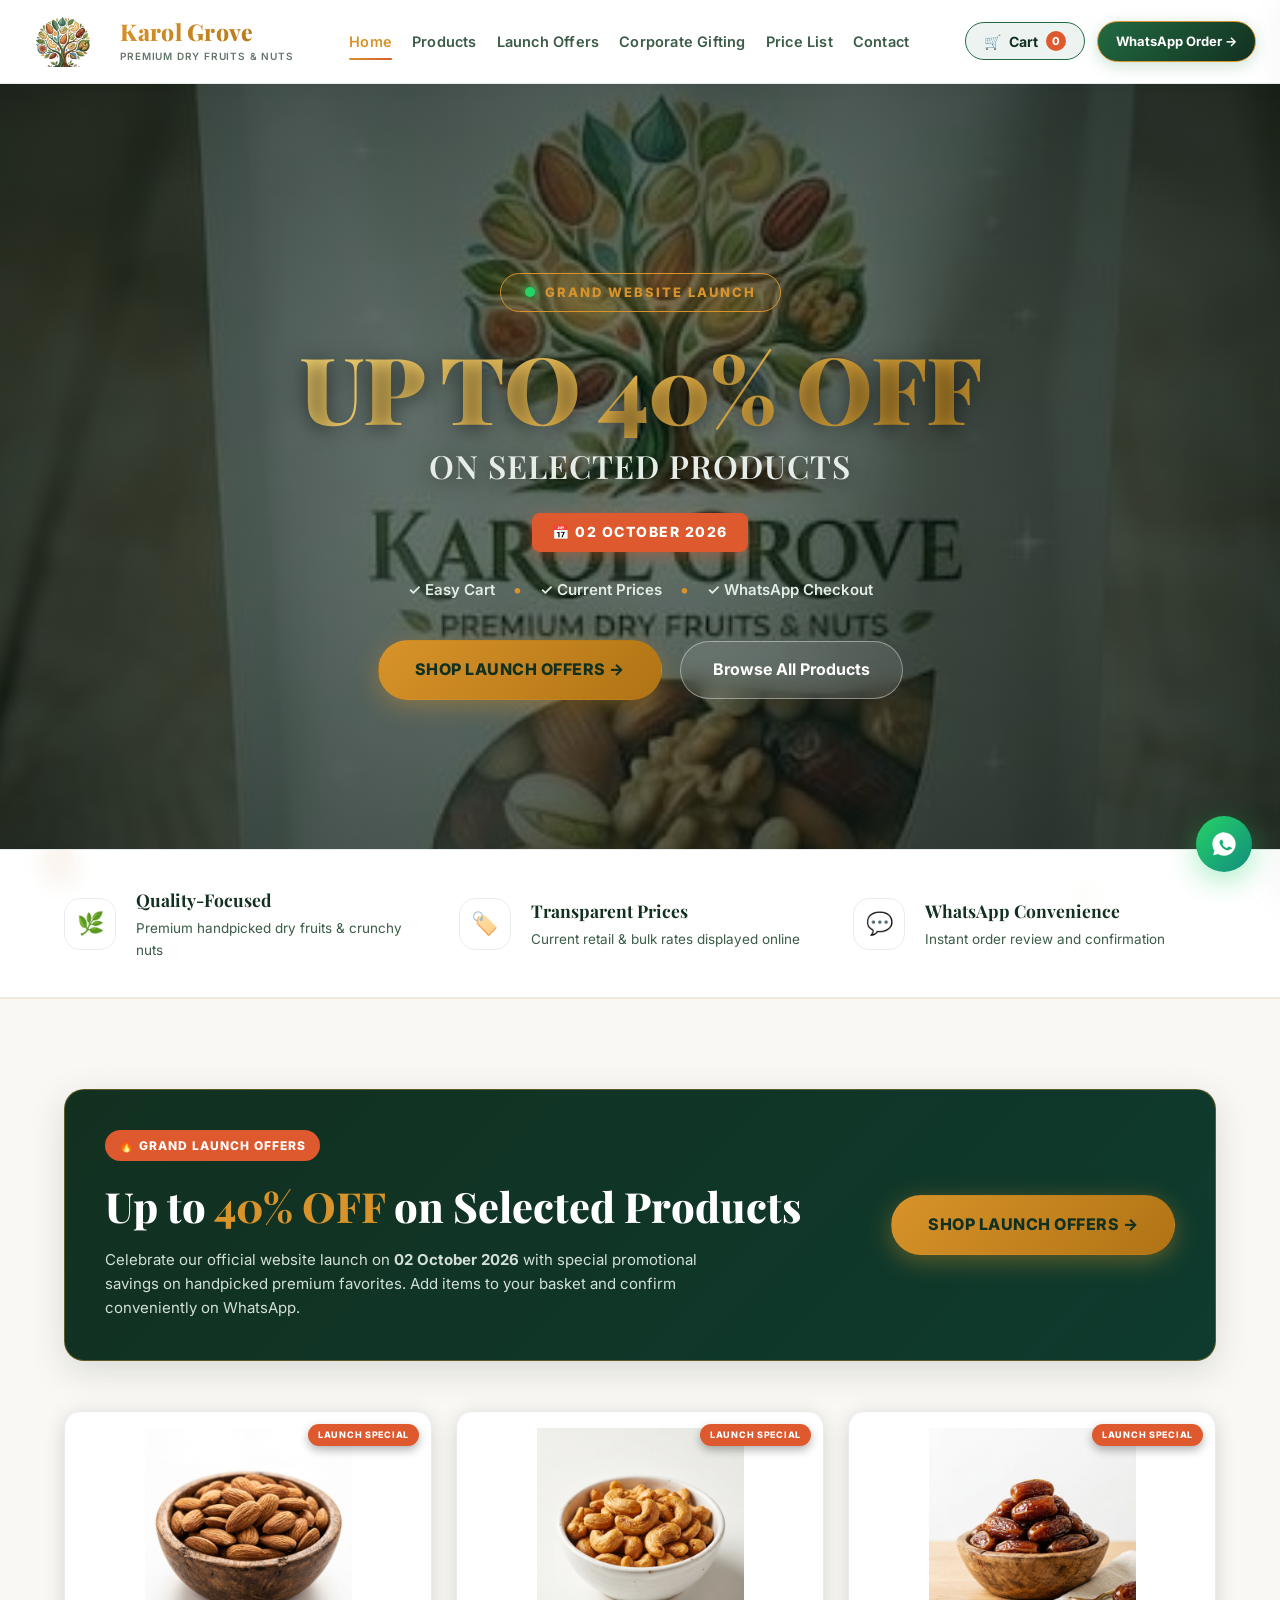
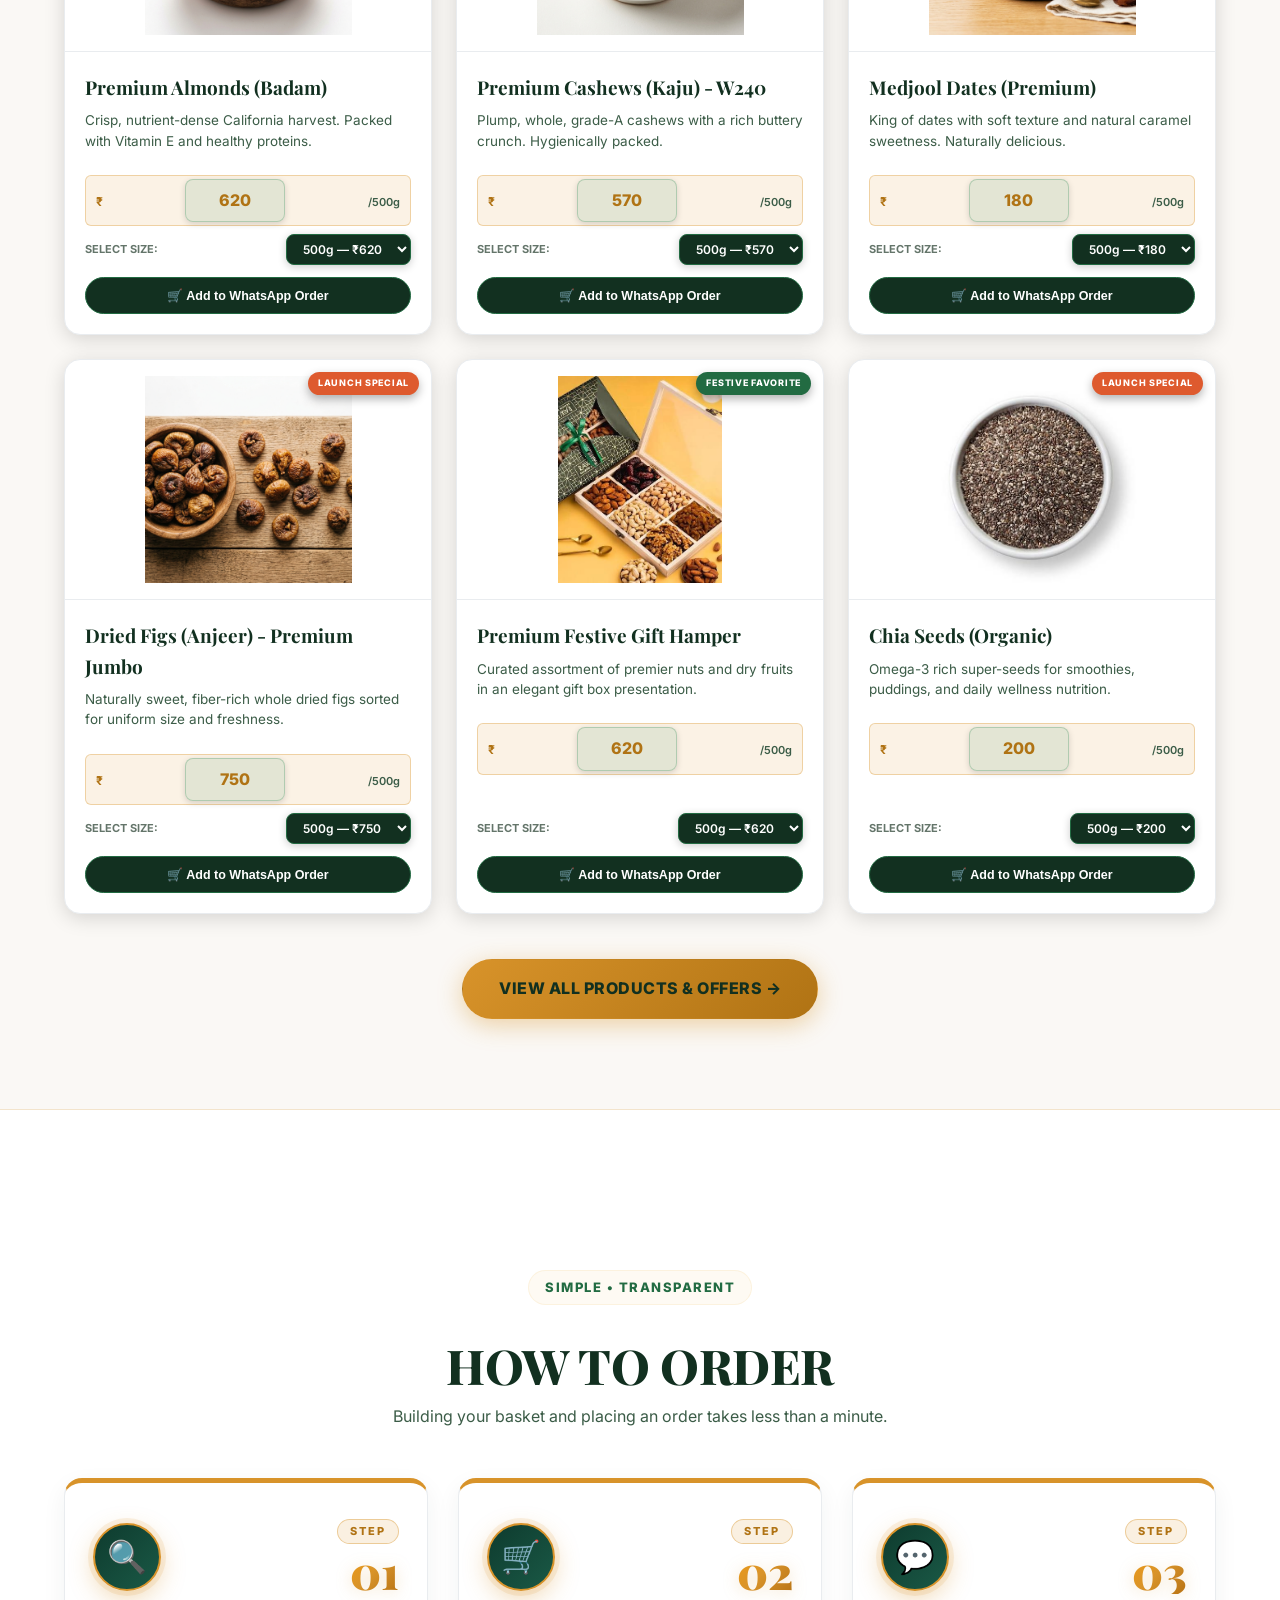
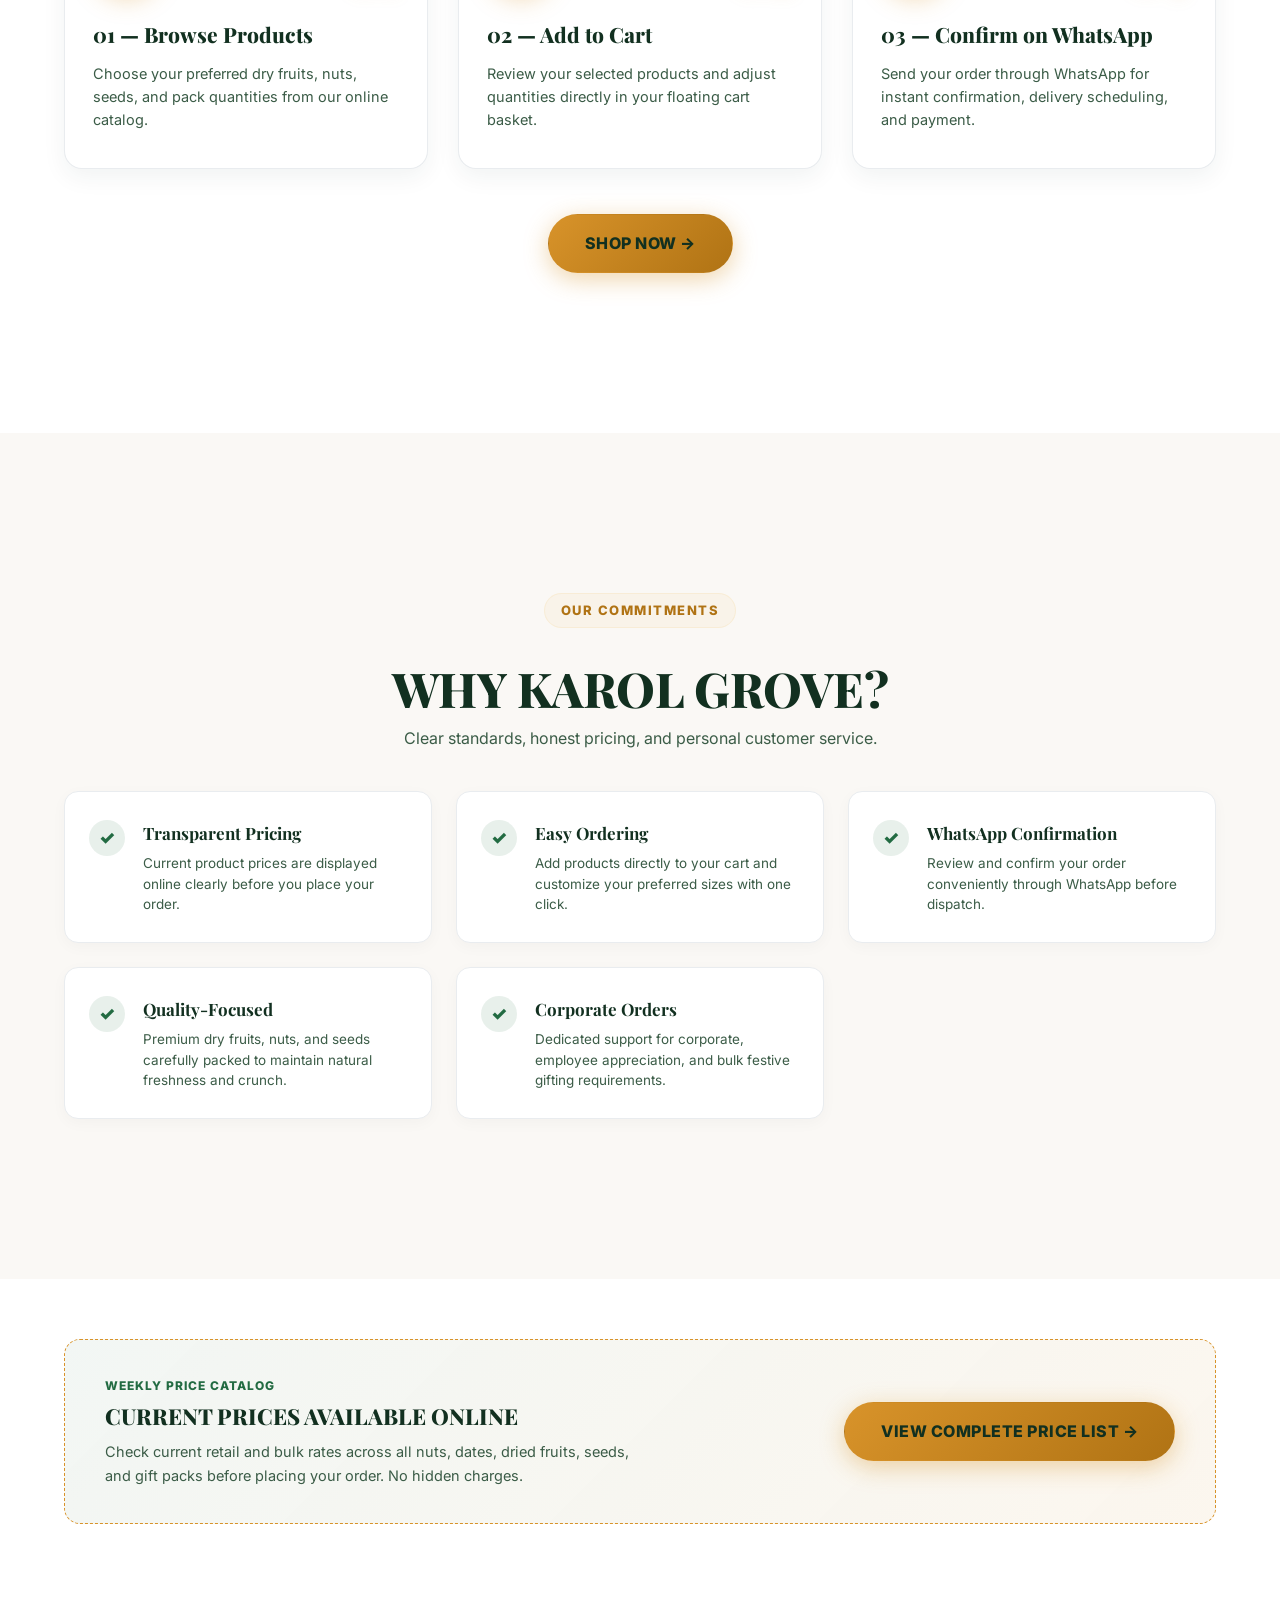
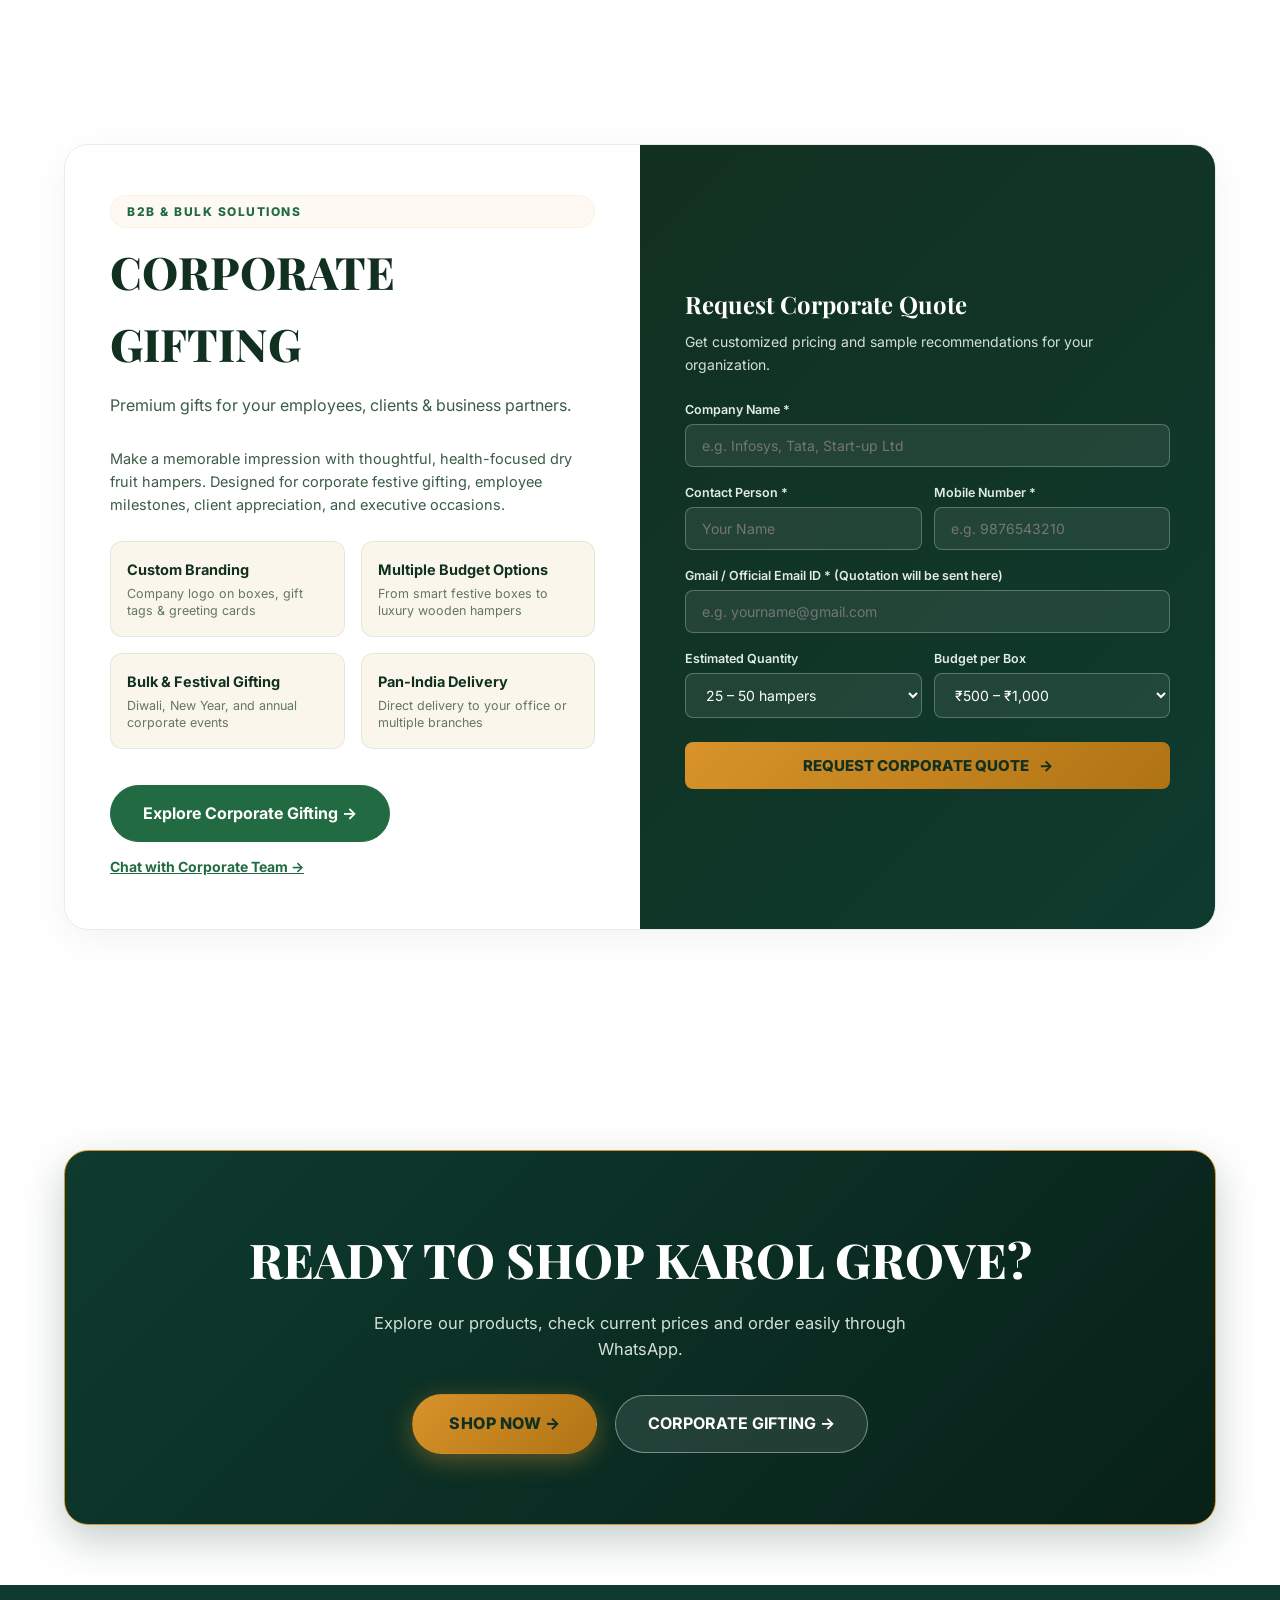
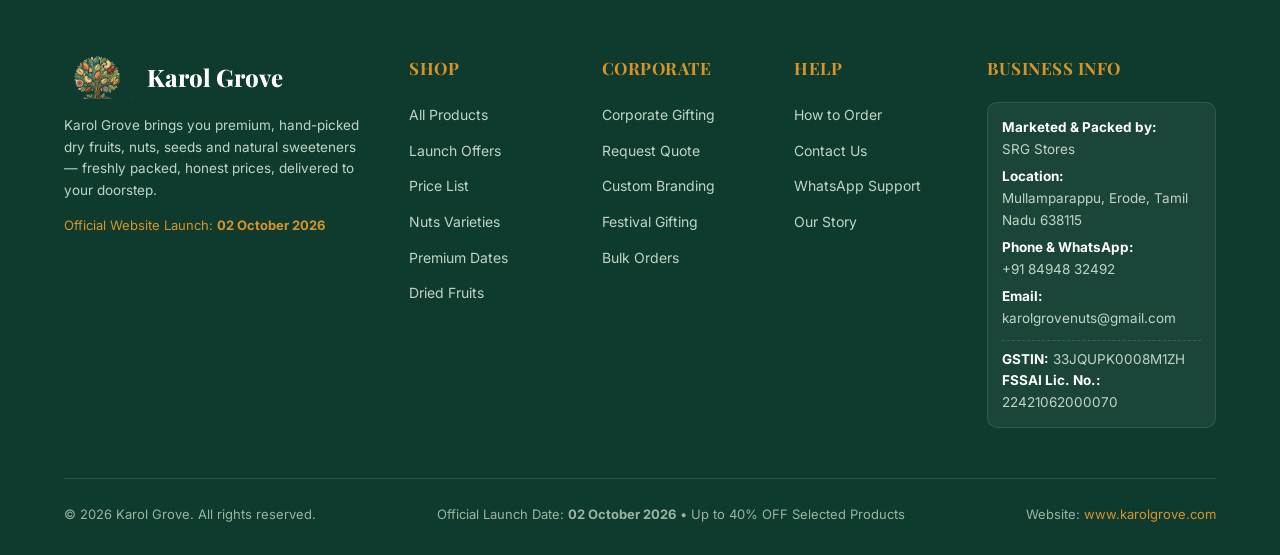
==== commit eaf5b140: "Add files via upload" ====
--- a/index.html
+++ b/index.html
@@ -9,9 +9,9 @@
 <link rel="preconnect" href="https://fonts.googleapis.com">
 <link rel="preconnect" href="https://fonts.gstatic.com" crossorigin>
 <link href="https://fonts.googleapis.com/css2?family=Outfit:wght@300;400;500;600;700;800;900&family=Playfair+Display:ital,wght@0,400;0,500;0,600;0,700;0,800;0,900;1,400;1,500;1,600&family=Inter:wght@300;400;500;600;700;800&display=swap" rel="stylesheet">
-<link rel="stylesheet" href="assets/style.css?v=20261002-v10">
+<link rel="stylesheet" href="assets/style.css?v=20261002-v12">
 <script src="assets/prices.js" defer></script>
-<script src="assets/main.js?v=20261002-v11" defer></script>
+<script src="assets/main.js?v=20261002-v12" defer></script>
 </head>
 <body>
 
--- a/assets/style.css
+++ b/assets/style.css
@@ -87,8 +87,37 @@
   width: 100vw;
   height: 100vh;
   pointer-events: none;
-  z-index: 90;
-  opacity: 0.92;
+  z-index: 0; /* Placed in true background, behind all text, video, cards and controls */
+  opacity: 0.6;
+}
+
+/* Stacking context: Ensure all page sections, videos and cards sit above background canvas */
+.hero-launch-wrapper,
+.site-header,
+main,
+section,
+footer,
+.site-footer-v2,
+.feature-strip,
+.page-header,
+.catalog-section,
+.pricelist-section,
+.corporate-section,
+.contact-section,
+.about-section {
+  position: relative;
+  z-index: 2;
+}
+
+.product-card,
+.category-card,
+.bento-card,
+.journey-card,
+.pricelist-table-container,
+.feature-item,
+.card-glass {
+  position: relative;
+  z-index: 3;
 }
 
 img {
